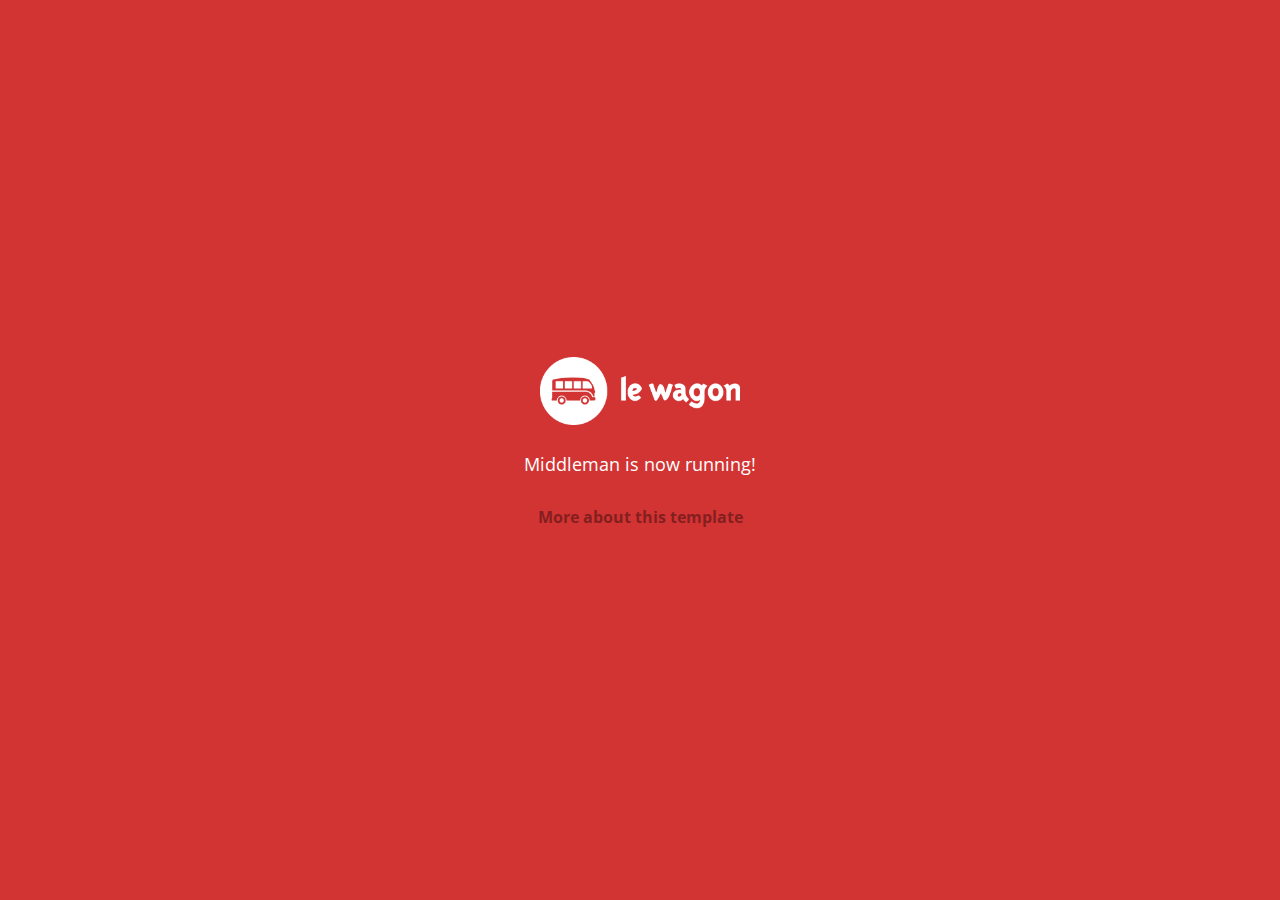
==== index.html @ 7a6154fd "Automated commit at 2018-07-30 07:33:23 UTC by middleman-deploy 2.0.0-alpha" ====
<!doctype html>
<html>
  <head>
    <meta charset="utf-8">
    <meta http-equiv="x-ua-compatible" content="ie=edge">
    <meta name="viewport"
          content="width=device-width, initial-scale=1, shrink-to-fit=no">
    <!-- Use the title from a page's frontmatter if it has one -->
    <title>Le Wagon - Middleman</title>
    <link href="stylesheets/application-3c48b980.css" rel="stylesheet" />
    <script src="javascripts/application-93de88c9.js"></script>
    <link href="images/favicon-f15af148.png" rel="icon" type="image/png" />
  </head>
  <body>
    <div id="home">
  <div class="home-content">
    <img src="images/logo-acc9c0ec.png" width="200" alt="Logo" />
    <p>
      Middleman is now running!
    </p>
    <p class="about">
      <a href="about.html">More about this template</a>
    </p>
  </div>
</div>

  </body>
</html>
---- stylesheets/application-3c48b980.css ----
@import url("https://fonts.googleapis.com/css?family=Open+Sans:400,300,700|Raleway:400,100,300,700,500");/*!
 * Bootstrap v3.3.7 (http://getbootstrap.com)
 * Copyright 2011-2016 Twitter, Inc.
 * Licensed under MIT (https://github.com/twbs/bootstrap/blob/master/LICENSE)
 *//*! normalize.css v3.0.3 | MIT License | github.com/necolas/normalize.css */html{font-family:sans-serif;-ms-text-size-adjust:100%;-webkit-text-size-adjust:100%}body{margin:0}article,aside,details,figcaption,figure,footer,header,hgroup,main,menu,nav,section,summary{display:block}audio,canvas,progress,video{display:inline-block;vertical-align:baseline}audio:not([controls]){display:none;height:0}[hidden],template{display:none}a{background-color:transparent}a:active,a:hover{outline:0}abbr[title]{border-bottom:1px dotted}b,strong{font-weight:bold}dfn{font-style:italic}h1{font-size:2em;margin:0.67em 0}mark{background:#ff0;color:#000}small{font-size:80%}sub,sup{font-size:75%;line-height:0;position:relative;vertical-align:baseline}sup{top:-0.5em}sub{bottom:-0.25em}img{border:0}svg:not(:root){overflow:hidden}figure{margin:1em 40px}hr{-webkit-box-sizing:content-box;box-sizing:content-box;height:0}pre{overflow:auto}code,kbd,pre,samp{font-family:monospace, monospace;font-size:1em}button,input,optgroup,select,textarea{color:inherit;font:inherit;margin:0}button{overflow:visible}button,select{text-transform:none}button,html input[type="button"],input[type="reset"],input[type="submit"]{-webkit-appearance:button;cursor:pointer}button[disabled],html input[disabled]{cursor:default}button::-moz-focus-inner,input::-moz-focus-inner{border:0;padding:0}input{line-height:normal}input[type="checkbox"],input[type="radio"]{-webkit-box-sizing:border-box;box-sizing:border-box;padding:0}input[type="number"]::-webkit-inner-spin-button,input[type="number"]::-webkit-outer-spin-button{height:auto}input[type="search"]{-webkit-appearance:textfield;-webkit-box-sizing:content-box;box-sizing:content-box}input[type="search"]::-webkit-search-cancel-button,input[type="search"]::-webkit-search-decoration{-webkit-appearance:none}fieldset{border:1px solid #c0c0c0;margin:0 2px;padding:0.35em 0.625em 0.75em}legend{border:0;padding:0}textarea{overflow:auto}optgroup{font-weight:bold}table{border-collapse:collapse;border-spacing:0}td,th{padding:0}/*! Source: https://github.com/h5bp/html5-boilerplate/blob/master/src/css/main.css */@media print{*,*:before,*:after{background:transparent !important;color:#000 !important;-webkit-box-shadow:none !important;box-shadow:none !important;text-shadow:none !important}a,a:visited{text-decoration:underline}a[href]:after{content:" (" attr(href) ")"}abbr[title]:after{content:" (" attr(title) ")"}a[href^="#"]:after,a[href^="javascript:"]:after{content:""}pre,blockquote{border:1px solid #999;page-break-inside:avoid}thead{display:table-header-group}tr,img{page-break-inside:avoid}img{max-width:100% !important}p,h2,h3{orphans:3;widows:3}h2,h3{page-break-after:avoid}.navbar{display:none}.btn>.caret,.dropup>.btn>.caret{border-top-color:#000 !important}.label{border:1px solid #000}.table{border-collapse:collapse !important}.table td,.table th{background-color:#fff !important}.table-bordered th,.table-bordered td{border:1px solid #ddd !important}}@font-face{font-family:'Glyphicons Halflings';src:url("../assets/bootstrap/glyphicons-halflings-regular-86b6f62b.eot");src:url("../assets/bootstrap/glyphicons-halflings-regular-86b6f62b.eot?#iefix") format("embedded-opentype"),url("../assets/bootstrap/glyphicons-halflings-regular-ca35b697.woff2") format("woff2"),url("../assets/bootstrap/glyphicons-halflings-regular-278e49a8.woff") format("woff"),url("../assets/bootstrap/glyphicons-halflings-regular-44bc1850.ttf") format("truetype"),url("../assets/bootstrap/glyphicons-halflings-regular-de51a849.svg#glyphicons_halflingsregular") format("svg")}.glyphicon{position:relative;top:1px;display:inline-block;font-family:'Glyphicons Halflings';font-style:normal;font-weight:normal;line-height:1;-webkit-font-smoothing:antialiased;-moz-osx-font-smoothing:grayscale}.glyphicon-asterisk:before{content:"\002a"}.glyphicon-plus:before{content:"\002b"}.glyphicon-euro:before,.glyphicon-eur:before{content:"\20ac"}.glyphicon-minus:before{content:"\2212"}.glyphicon-cloud:before{content:"\2601"}.glyphicon-envelope:before{content:"\2709"}.glyphicon-pencil:before{content:"\270f"}.glyphicon-glass:before{content:"\e001"}.glyphicon-music:before{content:"\e002"}.glyphicon-search:before{content:"\e003"}.glyphicon-heart:before{content:"\e005"}.glyphicon-star:before{content:"\e006"}.glyphicon-star-empty:before{content:"\e007"}.glyphicon-user:before{content:"\e008"}.glyphicon-film:before{content:"\e009"}.glyphicon-th-large:before{content:"\e010"}.glyphicon-th:before{content:"\e011"}.glyphicon-th-list:before{content:"\e012"}.glyphicon-ok:before{content:"\e013"}.glyphicon-remove:before{content:"\e014"}.glyphicon-zoom-in:before{content:"\e015"}.glyphicon-zoom-out:before{content:"\e016"}.glyphicon-off:before{content:"\e017"}.glyphicon-signal:before{content:"\e018"}.glyphicon-cog:before{content:"\e019"}.glyphicon-trash:before{content:"\e020"}.glyphicon-home:before{content:"\e021"}.glyphicon-file:before{content:"\e022"}.glyphicon-time:before{content:"\e023"}.glyphicon-road:before{content:"\e024"}.glyphicon-download-alt:before{content:"\e025"}.glyphicon-download:before{content:"\e026"}.glyphicon-upload:before{content:"\e027"}.glyphicon-inbox:before{content:"\e028"}.glyphicon-play-circle:before{content:"\e029"}.glyphicon-repeat:before{content:"\e030"}.glyphicon-refresh:before{content:"\e031"}.glyphicon-list-alt:before{content:"\e032"}.glyphicon-lock:before{content:"\e033"}.glyphicon-flag:before{content:"\e034"}.glyphicon-headphones:before{content:"\e035"}.glyphicon-volume-off:before{content:"\e036"}.glyphicon-volume-down:before{content:"\e037"}.glyphicon-volume-up:before{content:"\e038"}.glyphicon-qrcode:before{content:"\e039"}.glyphicon-barcode:before{content:"\e040"}.glyphicon-tag:before{content:"\e041"}.glyphicon-tags:before{content:"\e042"}.glyphicon-book:before{content:"\e043"}.glyphicon-bookmark:before{content:"\e044"}.glyphicon-print:before{content:"\e045"}.glyphicon-camera:before{content:"\e046"}.glyphicon-font:before{content:"\e047"}.glyphicon-bold:before{content:"\e048"}.glyphicon-italic:before{content:"\e049"}.glyphicon-text-height:before{content:"\e050"}.glyphicon-text-width:before{content:"\e051"}.glyphicon-align-left:before{content:"\e052"}.glyphicon-align-center:before{content:"\e053"}.glyphicon-align-right:before{content:"\e054"}.glyphicon-align-justify:before{content:"\e055"}.glyphicon-list:before{content:"\e056"}.glyphicon-indent-left:before{content:"\e057"}.glyphicon-indent-right:before{content:"\e058"}.glyphicon-facetime-video:before{content:"\e059"}.glyphicon-picture:before{content:"\e060"}.glyphicon-map-marker:before{content:"\e062"}.glyphicon-adjust:before{content:"\e063"}.glyphicon-tint:before{content:"\e064"}.glyphicon-edit:before{content:"\e065"}.glyphicon-share:before{content:"\e066"}.glyphicon-check:before{content:"\e067"}.glyphicon-move:before{content:"\e068"}.glyphicon-step-backward:before{content:"\e069"}.glyphicon-fast-backward:before{content:"\e070"}.glyphicon-backward:before{content:"\e071"}.glyphicon-play:before{content:"\e072"}.glyphicon-pause:before{content:"\e073"}.glyphicon-stop:before{content:"\e074"}.glyphicon-forward:before{content:"\e075"}.glyphicon-fast-forward:before{content:"\e076"}.glyphicon-step-forward:before{content:"\e077"}.glyphicon-eject:before{content:"\e078"}.glyphicon-chevron-left:before{content:"\e079"}.glyphicon-chevron-right:before{content:"\e080"}.glyphicon-plus-sign:before{content:"\e081"}.glyphicon-minus-sign:before{content:"\e082"}.glyphicon-remove-sign:before{content:"\e083"}.glyphicon-ok-sign:before{content:"\e084"}.glyphicon-question-sign:before{content:"\e085"}.glyphicon-info-sign:before{content:"\e086"}.glyphicon-screenshot:before{content:"\e087"}.glyphicon-remove-circle:before{content:"\e088"}.glyphicon-ok-circle:before{content:"\e089"}.glyphicon-ban-circle:before{content:"\e090"}.glyphicon-arrow-left:before{content:"\e091"}.glyphicon-arrow-right:before{content:"\e092"}.glyphicon-arrow-up:before{content:"\e093"}.glyphicon-arrow-down:before{content:"\e094"}.glyphicon-share-alt:before{content:"\e095"}.glyphicon-resize-full:before{content:"\e096"}.glyphicon-resize-small:before{content:"\e097"}.glyphicon-exclamation-sign:before{content:"\e101"}.glyphicon-gift:before{content:"\e102"}.glyphicon-leaf:before{content:"\e103"}.glyphicon-fire:before{content:"\e104"}.glyphicon-eye-open:before{content:"\e105"}.glyphicon-eye-close:before{content:"\e106"}.glyphicon-warning-sign:before{content:"\e107"}.glyphicon-plane:before{content:"\e108"}.glyphicon-calendar:before{content:"\e109"}.glyphicon-random:before{content:"\e110"}.glyphicon-comment:before{content:"\e111"}.glyphicon-magnet:before{content:"\e112"}.glyphicon-chevron-up:before{content:"\e113"}.glyphicon-chevron-down:before{content:"\e114"}.glyphicon-retweet:before{content:"\e115"}.glyphicon-shopping-cart:before{content:"\e116"}.glyphicon-folder-close:before{content:"\e117"}.glyphicon-folder-open:before{content:"\e118"}.glyphicon-resize-vertical:before{content:"\e119"}.glyphicon-resize-horizontal:before{content:"\e120"}.glyphicon-hdd:before{content:"\e121"}.glyphicon-bullhorn:before{content:"\e122"}.glyphicon-bell:before{content:"\e123"}.glyphicon-certificate:before{content:"\e124"}.glyphicon-thumbs-up:before{content:"\e125"}.glyphicon-thumbs-down:before{content:"\e126"}.glyphicon-hand-right:before{content:"\e127"}.glyphicon-hand-left:before{content:"\e128"}.glyphicon-hand-up:before{content:"\e129"}.glyphicon-hand-down:before{content:"\e130"}.glyphicon-circle-arrow-right:before{content:"\e131"}.glyphicon-circle-arrow-left:before{content:"\e132"}.glyphicon-circle-arrow-up:before{content:"\e133"}.glyphicon-circle-arrow-down:before{content:"\e134"}.glyphicon-globe:before{content:"\e135"}.glyphicon-wrench:before{content:"\e136"}.glyphicon-tasks:before{content:"\e137"}.glyphicon-filter:before{content:"\e138"}.glyphicon-briefcase:before{content:"\e139"}.glyphicon-fullscreen:before{content:"\e140"}.glyphicon-dashboard:before{content:"\e141"}.glyphicon-paperclip:before{content:"\e142"}.glyphicon-heart-empty:before{content:"\e143"}.glyphicon-link:before{content:"\e144"}.glyphicon-phone:before{content:"\e145"}.glyphicon-pushpin:before{content:"\e146"}.glyphicon-usd:before{content:"\e148"}.glyphicon-gbp:before{content:"\e149"}.glyphicon-sort:before{content:"\e150"}.glyphicon-sort-by-alphabet:before{content:"\e151"}.glyphicon-sort-by-alphabet-alt:before{content:"\e152"}.glyphicon-sort-by-order:before{content:"\e153"}.glyphicon-sort-by-order-alt:before{content:"\e154"}.glyphicon-sort-by-attributes:before{content:"\e155"}.glyphicon-sort-by-attributes-alt:before{content:"\e156"}.glyphicon-unchecked:before{content:"\e157"}.glyphicon-expand:before{content:"\e158"}.glyphicon-collapse-down:before{content:"\e159"}.glyphicon-collapse-up:before{content:"\e160"}.glyphicon-log-in:before{content:"\e161"}.glyphicon-flash:before{content:"\e162"}.glyphicon-log-out:before{content:"\e163"}.glyphicon-new-window:before{content:"\e164"}.glyphicon-record:before{content:"\e165"}.glyphicon-save:before{content:"\e166"}.glyphicon-open:before{content:"\e167"}.glyphicon-saved:before{content:"\e168"}.glyphicon-import:before{content:"\e169"}.glyphicon-export:before{content:"\e170"}.glyphicon-send:before{content:"\e171"}.glyphicon-floppy-disk:before{content:"\e172"}.glyphicon-floppy-saved:before{content:"\e173"}.glyphicon-floppy-remove:before{content:"\e174"}.glyphicon-floppy-save:before{content:"\e175"}.glyphicon-floppy-open:before{content:"\e176"}.glyphicon-credit-card:before{content:"\e177"}.glyphicon-transfer:before{content:"\e178"}.glyphicon-cutlery:before{content:"\e179"}.glyphicon-header:before{content:"\e180"}.glyphicon-compressed:before{content:"\e181"}.glyphicon-earphone:before{content:"\e182"}.glyphicon-phone-alt:before{content:"\e183"}.glyphicon-tower:before{content:"\e184"}.glyphicon-stats:before{content:"\e185"}.glyphicon-sd-video:before{content:"\e186"}.glyphicon-hd-video:before{content:"\e187"}.glyphicon-subtitles:before{content:"\e188"}.glyphicon-sound-stereo:before{content:"\e189"}.glyphicon-sound-dolby:before{content:"\e190"}.glyphicon-sound-5-1:before{content:"\e191"}.glyphicon-sound-6-1:before{content:"\e192"}.glyphicon-sound-7-1:before{content:"\e193"}.glyphicon-copyright-mark:before{content:"\e194"}.glyphicon-registration-mark:before{content:"\e195"}.glyphicon-cloud-download:before{content:"\e197"}.glyphicon-cloud-upload:before{content:"\e198"}.glyphicon-tree-conifer:before{content:"\e199"}.glyphicon-tree-deciduous:before{content:"\e200"}.glyphicon-cd:before{content:"\e201"}.glyphicon-save-file:before{content:"\e202"}.glyphicon-open-file:before{content:"\e203"}.glyphicon-level-up:before{content:"\e204"}.glyphicon-copy:before{content:"\e205"}.glyphicon-paste:before{content:"\e206"}.glyphicon-alert:before{content:"\e209"}.glyphicon-equalizer:before{content:"\e210"}.glyphicon-king:before{content:"\e211"}.glyphicon-queen:before{content:"\e212"}.glyphicon-pawn:before{content:"\e213"}.glyphicon-bishop:before{content:"\e214"}.glyphicon-knight:before{content:"\e215"}.glyphicon-baby-formula:before{content:"\e216"}.glyphicon-tent:before{content:"\26fa"}.glyphicon-blackboard:before{content:"\e218"}.glyphicon-bed:before{content:"\e219"}.glyphicon-apple:before{content:"\f8ff"}.glyphicon-erase:before{content:"\e221"}.glyphicon-hourglass:before{content:"\231b"}.glyphicon-lamp:before{content:"\e223"}.glyphicon-duplicate:before{content:"\e224"}.glyphicon-piggy-bank:before{content:"\e225"}.glyphicon-scissors:before{content:"\e226"}.glyphicon-bitcoin:before{content:"\e227"}.glyphicon-btc:before{content:"\e227"}.glyphicon-xbt:before{content:"\e227"}.glyphicon-yen:before{content:"\00a5"}.glyphicon-jpy:before{content:"\00a5"}.glyphicon-ruble:before{content:"\20bd"}.glyphicon-rub:before{content:"\20bd"}.glyphicon-scale:before{content:"\e230"}.glyphicon-ice-lolly:before{content:"\e231"}.glyphicon-ice-lolly-tasted:before{content:"\e232"}.glyphicon-education:before{content:"\e233"}.glyphicon-option-horizontal:before{content:"\e234"}.glyphicon-option-vertical:before{content:"\e235"}.glyphicon-menu-hamburger:before{content:"\e236"}.glyphicon-modal-window:before{content:"\e237"}.glyphicon-oil:before{content:"\e238"}.glyphicon-grain:before{content:"\e239"}.glyphicon-sunglasses:before{content:"\e240"}.glyphicon-text-size:before{content:"\e241"}.glyphicon-text-color:before{content:"\e242"}.glyphicon-text-background:before{content:"\e243"}.glyphicon-object-align-top:before{content:"\e244"}.glyphicon-object-align-bottom:before{content:"\e245"}.glyphicon-object-align-horizontal:before{content:"\e246"}.glyphicon-object-align-left:before{content:"\e247"}.glyphicon-object-align-vertical:before{content:"\e248"}.glyphicon-object-align-right:before{content:"\e249"}.glyphicon-triangle-right:before{content:"\e250"}.glyphicon-triangle-left:before{content:"\e251"}.glyphicon-triangle-bottom:before{content:"\e252"}.glyphicon-triangle-top:before{content:"\e253"}.glyphicon-console:before{content:"\e254"}.glyphicon-superscript:before{content:"\e255"}.glyphicon-subscript:before{content:"\e256"}.glyphicon-menu-left:before{content:"\e257"}.glyphicon-menu-right:before{content:"\e258"}.glyphicon-menu-down:before{content:"\e259"}.glyphicon-menu-up:before{content:"\e260"}*{-webkit-box-sizing:border-box;box-sizing:border-box}*:before,*:after{-webkit-box-sizing:border-box;box-sizing:border-box}html{font-size:10px;-webkit-tap-highlight-color:transparent}body{font-family:"Open Sans", "Helvetica", "sans-serif";font-size:18px;line-height:1.42857143;color:#333333;background-color:#F4F4F4}input,button,select,textarea{font-family:inherit;font-size:inherit;line-height:inherit}a{color:#469AE0;text-decoration:none}a:hover,a:focus{color:#1f74ba;text-decoration:underline}a:focus{outline:5px auto -webkit-focus-ring-color;outline-offset:-2px}figure{margin:0}img{vertical-align:middle}.img-responsive{display:block;max-width:100%;height:auto}.img-rounded{border-radius:2px}.img-thumbnail{padding:4px;line-height:1.42857143;background-color:#F4F4F4;border:1px solid #ddd;border-radius:2px;-webkit-transition:all 0.2s ease-in-out;transition:all 0.2s ease-in-out;display:inline-block;max-width:100%;height:auto}.img-circle{border-radius:50%}hr{margin-top:25px;margin-bottom:25px;border:0;border-top:1px solid #eeeeee}.sr-only{position:absolute;width:1px;height:1px;margin:-1px;padding:0;overflow:hidden;clip:rect(0, 0, 0, 0);border:0}.sr-only-focusable:active,.sr-only-focusable:focus{position:static;width:auto;height:auto;margin:0;overflow:visible;clip:auto}[role="button"]{cursor:pointer}h1,h2,h3,h4,h5,h6,.h1,.h2,.h3,.h4,.h5,.h6{font-family:"Raleway", "Helvetica", "sans-serif";font-weight:500;line-height:1.1;color:inherit}h1 small,h1 .small,h2 small,h2 .small,h3 small,h3 .small,h4 small,h4 .small,h5 small,h5 .small,h6 small,h6 .small,.h1 small,.h1 .small,.h2 small,.h2 .small,.h3 small,.h3 .small,.h4 small,.h4 .small,.h5 small,.h5 .small,.h6 small,.h6 .small{font-weight:normal;line-height:1;color:#777777}h1,.h1,h2,.h2,h3,.h3{margin-top:25px;margin-bottom:12.5px}h1 small,h1 .small,.h1 small,.h1 .small,h2 small,h2 .small,.h2 small,.h2 .small,h3 small,h3 .small,.h3 small,.h3 .small{font-size:65%}h4,.h4,h5,.h5,h6,.h6{margin-top:12.5px;margin-bottom:12.5px}h4 small,h4 .small,.h4 small,.h4 .small,h5 small,h5 .small,.h5 small,.h5 .small,h6 small,h6 .small,.h6 small,.h6 .small{font-size:75%}h1,.h1{font-size:46px}h2,.h2{font-size:38px}h3,.h3{font-size:31px}h4,.h4{font-size:23px}h5,.h5{font-size:18px}h6,.h6{font-size:16px}p{margin:0 0 12.5px}.lead{margin-bottom:25px;font-size:20px;font-weight:300;line-height:1.4}@media (min-width: 768px){.lead{font-size:27px}}small,.small{font-size:88%}mark,.mark{background-color:#fcf8e3;padding:.2em}.text-left{text-align:left}.text-right{text-align:right}.text-center{text-align:center}.text-justify{text-align:justify}.text-nowrap{white-space:nowrap}.text-lowercase{text-transform:lowercase}.text-uppercase,.initialism{text-transform:uppercase}.text-capitalize{text-transform:capitalize}.text-muted{color:#777777}.text-primary{color:#469AE0}a.text-primary:hover,a.text-primary:focus{color:#2381d0}.text-success{color:#3c763d}a.text-success:hover,a.text-success:focus{color:#2b542c}.text-info{color:#31708f}a.text-info:hover,a.text-info:focus{color:#245269}.text-warning{color:#8a6d3b}a.text-warning:hover,a.text-warning:focus{color:#66512c}.text-danger{color:#a94442}a.text-danger:hover,a.text-danger:focus{color:#843534}.bg-primary{color:#fff}.bg-primary{background-color:#469AE0}a.bg-primary:hover,a.bg-primary:focus{background-color:#2381d0}.bg-success{background-color:#dff0d8}a.bg-success:hover,a.bg-success:focus{background-color:#c1e2b3}.bg-info{background-color:#d9edf7}a.bg-info:hover,a.bg-info:focus{background-color:#afd9ee}.bg-warning{background-color:#fcf8e3}a.bg-warning:hover,a.bg-warning:focus{background-color:#f7ecb5}.bg-danger{background-color:#f2dede}a.bg-danger:hover,a.bg-danger:focus{background-color:#e4b9b9}.page-header{padding-bottom:11.5px;margin:50px 0 25px;border-bottom:1px solid #eeeeee}ul,ol{margin-top:0;margin-bottom:12.5px}ul ul,ul ol,ol ul,ol ol{margin-bottom:0}.list-unstyled{padding-left:0;list-style:none}.list-inline{padding-left:0;list-style:none;margin-left:-5px}.list-inline>li{display:inline-block;padding-left:5px;padding-right:5px}dl{margin-top:0;margin-bottom:25px}dt,dd{line-height:1.42857143}dt{font-weight:bold}dd{margin-left:0}.dl-horizontal dd:before,.dl-horizontal dd:after{content:" ";display:table}.dl-horizontal dd:after{clear:both}@media (min-width: 768px){.dl-horizontal dt{float:left;width:160px;clear:left;text-align:right;overflow:hidden;text-overflow:ellipsis;white-space:nowrap}.dl-horizontal dd{margin-left:180px}}abbr[title],abbr[data-original-title]{cursor:help;border-bottom:1px dotted #777777}.initialism{font-size:90%}blockquote{padding:12.5px 25px;margin:0 0 25px;font-size:22.5px;border-left:5px solid #eeeeee}blockquote p:last-child,blockquote ul:last-child,blockquote ol:last-child{margin-bottom:0}blockquote footer,blockquote small,blockquote .small{display:block;font-size:80%;line-height:1.42857143;color:#777777}blockquote footer:before,blockquote small:before,blockquote .small:before{content:'\2014 \00A0'}.blockquote-reverse,blockquote.pull-right{padding-right:15px;padding-left:0;border-right:5px solid #eeeeee;border-left:0;text-align:right}.blockquote-reverse footer:before,.blockquote-reverse small:before,.blockquote-reverse .small:before,blockquote.pull-right footer:before,blockquote.pull-right small:before,blockquote.pull-right .small:before{content:''}.blockquote-reverse footer:after,.blockquote-reverse small:after,.blockquote-reverse .small:after,blockquote.pull-right footer:after,blockquote.pull-right small:after,blockquote.pull-right .small:after{content:'\00A0 \2014'}address{margin-bottom:25px;font-style:normal;line-height:1.42857143}code,kbd,pre,samp{font-family:Menlo, Monaco, Consolas, "Courier New", monospace}code{padding:2px 4px;font-size:90%;color:#c7254e;background-color:#f9f2f4;border-radius:2px}kbd{padding:2px 4px;font-size:90%;color:#fff;background-color:#333;border-radius:2px;-webkit-box-shadow:inset 0 -1px 0 rgba(0,0,0,0.25);box-shadow:inset 0 -1px 0 rgba(0,0,0,0.25)}kbd kbd{padding:0;font-size:100%;font-weight:bold;-webkit-box-shadow:none;box-shadow:none}pre{display:block;padding:12px;margin:0 0 12.5px;font-size:17px;line-height:1.42857143;word-break:break-all;word-wrap:break-word;color:#333333;background-color:#f5f5f5;border:1px solid #ccc;border-radius:2px}pre code{padding:0;font-size:inherit;color:inherit;white-space:pre-wrap;background-color:transparent;border-radius:0}.pre-scrollable{max-height:340px;overflow-y:scroll}.container{margin-right:auto;margin-left:auto;padding-left:15px;padding-right:15px}.container:before,.container:after{content:" ";display:table}.container:after{clear:both}@media (min-width: 768px){.container{width:750px}}@media (min-width: 992px){.container{width:970px}}@media (min-width: 1200px){.container{width:1170px}}.container-fluid{margin-right:auto;margin-left:auto;padding-left:15px;padding-right:15px}.container-fluid:before,.container-fluid:after{content:" ";display:table}.container-fluid:after{clear:both}.row{margin-left:-15px;margin-right:-15px}.row:before,.row:after{content:" ";display:table}.row:after{clear:both}.col-xs-1,.col-sm-1,.col-md-1,.col-lg-1,.col-xs-2,.col-sm-2,.col-md-2,.col-lg-2,.col-xs-3,.col-sm-3,.col-md-3,.col-lg-3,.col-xs-4,.col-sm-4,.col-md-4,.col-lg-4,.col-xs-5,.col-sm-5,.col-md-5,.col-lg-5,.col-xs-6,.col-sm-6,.col-md-6,.col-lg-6,.col-xs-7,.col-sm-7,.col-md-7,.col-lg-7,.col-xs-8,.col-sm-8,.col-md-8,.col-lg-8,.col-xs-9,.col-sm-9,.col-md-9,.col-lg-9,.col-xs-10,.col-sm-10,.col-md-10,.col-lg-10,.col-xs-11,.col-sm-11,.col-md-11,.col-lg-11,.col-xs-12,.col-sm-12,.col-md-12,.col-lg-12{position:relative;min-height:1px;padding-left:15px;padding-right:15px}.col-xs-1,.col-xs-2,.col-xs-3,.col-xs-4,.col-xs-5,.col-xs-6,.col-xs-7,.col-xs-8,.col-xs-9,.col-xs-10,.col-xs-11,.col-xs-12{float:left}.col-xs-1{width:8.33333333%}.col-xs-2{width:16.66666667%}.col-xs-3{width:25%}.col-xs-4{width:33.33333333%}.col-xs-5{width:41.66666667%}.col-xs-6{width:50%}.col-xs-7{width:58.33333333%}.col-xs-8{width:66.66666667%}.col-xs-9{width:75%}.col-xs-10{width:83.33333333%}.col-xs-11{width:91.66666667%}.col-xs-12{width:100%}.col-xs-pull-0{right:auto}.col-xs-pull-1{right:8.33333333%}.col-xs-pull-2{right:16.66666667%}.col-xs-pull-3{right:25%}.col-xs-pull-4{right:33.33333333%}.col-xs-pull-5{right:41.66666667%}.col-xs-pull-6{right:50%}.col-xs-pull-7{right:58.33333333%}.col-xs-pull-8{right:66.66666667%}.col-xs-pull-9{right:75%}.col-xs-pull-10{right:83.33333333%}.col-xs-pull-11{right:91.66666667%}.col-xs-pull-12{right:100%}.col-xs-push-0{left:auto}.col-xs-push-1{left:8.33333333%}.col-xs-push-2{left:16.66666667%}.col-xs-push-3{left:25%}.col-xs-push-4{left:33.33333333%}.col-xs-push-5{left:41.66666667%}.col-xs-push-6{left:50%}.col-xs-push-7{left:58.33333333%}.col-xs-push-8{left:66.66666667%}.col-xs-push-9{left:75%}.col-xs-push-10{left:83.33333333%}.col-xs-push-11{left:91.66666667%}.col-xs-push-12{left:100%}.col-xs-offset-0{margin-left:0%}.col-xs-offset-1{margin-left:8.33333333%}.col-xs-offset-2{margin-left:16.66666667%}.col-xs-offset-3{margin-left:25%}.col-xs-offset-4{margin-left:33.33333333%}.col-xs-offset-5{margin-left:41.66666667%}.col-xs-offset-6{margin-left:50%}.col-xs-offset-7{margin-left:58.33333333%}.col-xs-offset-8{margin-left:66.66666667%}.col-xs-offset-9{margin-left:75%}.col-xs-offset-10{margin-left:83.33333333%}.col-xs-offset-11{margin-left:91.66666667%}.col-xs-offset-12{margin-left:100%}@media (min-width: 768px){.col-sm-1,.col-sm-2,.col-sm-3,.col-sm-4,.col-sm-5,.col-sm-6,.col-sm-7,.col-sm-8,.col-sm-9,.col-sm-10,.col-sm-11,.col-sm-12{float:left}.col-sm-1{width:8.33333333%}.col-sm-2{width:16.66666667%}.col-sm-3{width:25%}.col-sm-4{width:33.33333333%}.col-sm-5{width:41.66666667%}.col-sm-6{width:50%}.col-sm-7{width:58.33333333%}.col-sm-8{width:66.66666667%}.col-sm-9{width:75%}.col-sm-10{width:83.33333333%}.col-sm-11{width:91.66666667%}.col-sm-12{width:100%}.col-sm-pull-0{right:auto}.col-sm-pull-1{right:8.33333333%}.col-sm-pull-2{right:16.66666667%}.col-sm-pull-3{right:25%}.col-sm-pull-4{right:33.33333333%}.col-sm-pull-5{right:41.66666667%}.col-sm-pull-6{right:50%}.col-sm-pull-7{right:58.33333333%}.col-sm-pull-8{right:66.66666667%}.col-sm-pull-9{right:75%}.col-sm-pull-10{right:83.33333333%}.col-sm-pull-11{right:91.66666667%}.col-sm-pull-12{right:100%}.col-sm-push-0{left:auto}.col-sm-push-1{left:8.33333333%}.col-sm-push-2{left:16.66666667%}.col-sm-push-3{left:25%}.col-sm-push-4{left:33.33333333%}.col-sm-push-5{left:41.66666667%}.col-sm-push-6{left:50%}.col-sm-push-7{left:58.33333333%}.col-sm-push-8{left:66.66666667%}.col-sm-push-9{left:75%}.col-sm-push-10{left:83.33333333%}.col-sm-push-11{left:91.66666667%}.col-sm-push-12{left:100%}.col-sm-offset-0{margin-left:0%}.col-sm-offset-1{margin-left:8.33333333%}.col-sm-offset-2{margin-left:16.66666667%}.col-sm-offset-3{margin-left:25%}.col-sm-offset-4{margin-left:33.33333333%}.col-sm-offset-5{margin-left:41.66666667%}.col-sm-offset-6{margin-left:50%}.col-sm-offset-7{margin-left:58.33333333%}.col-sm-offset-8{margin-left:66.66666667%}.col-sm-offset-9{margin-left:75%}.col-sm-offset-10{margin-left:83.33333333%}.col-sm-offset-11{margin-left:91.66666667%}.col-sm-offset-12{margin-left:100%}}@media (min-width: 992px){.col-md-1,.col-md-2,.col-md-3,.col-md-4,.col-md-5,.col-md-6,.col-md-7,.col-md-8,.col-md-9,.col-md-10,.col-md-11,.col-md-12{float:left}.col-md-1{width:8.33333333%}.col-md-2{width:16.66666667%}.col-md-3{width:25%}.col-md-4{width:33.33333333%}.col-md-5{width:41.66666667%}.col-md-6{width:50%}.col-md-7{width:58.33333333%}.col-md-8{width:66.66666667%}.col-md-9{width:75%}.col-md-10{width:83.33333333%}.col-md-11{width:91.66666667%}.col-md-12{width:100%}.col-md-pull-0{right:auto}.col-md-pull-1{right:8.33333333%}.col-md-pull-2{right:16.66666667%}.col-md-pull-3{right:25%}.col-md-pull-4{right:33.33333333%}.col-md-pull-5{right:41.66666667%}.col-md-pull-6{right:50%}.col-md-pull-7{right:58.33333333%}.col-md-pull-8{right:66.66666667%}.col-md-pull-9{right:75%}.col-md-pull-10{right:83.33333333%}.col-md-pull-11{right:91.66666667%}.col-md-pull-12{right:100%}.col-md-push-0{left:auto}.col-md-push-1{left:8.33333333%}.col-md-push-2{left:16.66666667%}.col-md-push-3{left:25%}.col-md-push-4{left:33.33333333%}.col-md-push-5{left:41.66666667%}.col-md-push-6{left:50%}.col-md-push-7{left:58.33333333%}.col-md-push-8{left:66.66666667%}.col-md-push-9{left:75%}.col-md-push-10{left:83.33333333%}.col-md-push-11{left:91.66666667%}.col-md-push-12{left:100%}.col-md-offset-0{margin-left:0%}.col-md-offset-1{margin-left:8.33333333%}.col-md-offset-2{margin-left:16.66666667%}.col-md-offset-3{margin-left:25%}.col-md-offset-4{margin-left:33.33333333%}.col-md-offset-5{margin-left:41.66666667%}.col-md-offset-6{margin-left:50%}.col-md-offset-7{margin-left:58.33333333%}.col-md-offset-8{margin-left:66.66666667%}.col-md-offset-9{margin-left:75%}.col-md-offset-10{margin-left:83.33333333%}.col-md-offset-11{margin-left:91.66666667%}.col-md-offset-12{margin-left:100%}}@media (min-width: 1200px){.col-lg-1,.col-lg-2,.col-lg-3,.col-lg-4,.col-lg-5,.col-lg-6,.col-lg-7,.col-lg-8,.col-lg-9,.col-lg-10,.col-lg-11,.col-lg-12{float:left}.col-lg-1{width:8.33333333%}.col-lg-2{width:16.66666667%}.col-lg-3{width:25%}.col-lg-4{width:33.33333333%}.col-lg-5{width:41.66666667%}.col-lg-6{width:50%}.col-lg-7{width:58.33333333%}.col-lg-8{width:66.66666667%}.col-lg-9{width:75%}.col-lg-10{width:83.33333333%}.col-lg-11{width:91.66666667%}.col-lg-12{width:100%}.col-lg-pull-0{right:auto}.col-lg-pull-1{right:8.33333333%}.col-lg-pull-2{right:16.66666667%}.col-lg-pull-3{right:25%}.col-lg-pull-4{right:33.33333333%}.col-lg-pull-5{right:41.66666667%}.col-lg-pull-6{right:50%}.col-lg-pull-7{right:58.33333333%}.col-lg-pull-8{right:66.66666667%}.col-lg-pull-9{right:75%}.col-lg-pull-10{right:83.33333333%}.col-lg-pull-11{right:91.66666667%}.col-lg-pull-12{right:100%}.col-lg-push-0{left:auto}.col-lg-push-1{left:8.33333333%}.col-lg-push-2{left:16.66666667%}.col-lg-push-3{left:25%}.col-lg-push-4{left:33.33333333%}.col-lg-push-5{left:41.66666667%}.col-lg-push-6{left:50%}.col-lg-push-7{left:58.33333333%}.col-lg-push-8{left:66.66666667%}.col-lg-push-9{left:75%}.col-lg-push-10{left:83.33333333%}.col-lg-push-11{left:91.66666667%}.col-lg-push-12{left:100%}.col-lg-offset-0{margin-left:0%}.col-lg-offset-1{margin-left:8.33333333%}.col-lg-offset-2{margin-left:16.66666667%}.col-lg-offset-3{margin-left:25%}.col-lg-offset-4{margin-left:33.33333333%}.col-lg-offset-5{margin-left:41.66666667%}.col-lg-offset-6{margin-left:50%}.col-lg-offset-7{margin-left:58.33333333%}.col-lg-offset-8{margin-left:66.66666667%}.col-lg-offset-9{margin-left:75%}.col-lg-offset-10{margin-left:83.33333333%}.col-lg-offset-11{margin-left:91.66666667%}.col-lg-offset-12{margin-left:100%}}table{background-color:transparent}caption{padding-top:8px;padding-bottom:8px;color:#777777;text-align:left}th{text-align:left}.table{width:100%;max-width:100%;margin-bottom:25px}.table>thead>tr>th,.table>thead>tr>td,.table>tbody>tr>th,.table>tbody>tr>td,.table>tfoot>tr>th,.table>tfoot>tr>td{padding:8px;line-height:1.42857143;vertical-align:top;border-top:1px solid #ddd}.table>thead>tr>th{vertical-align:bottom;border-bottom:2px solid #ddd}.table>caption+thead>tr:first-child>th,.table>caption+thead>tr:first-child>td,.table>colgroup+thead>tr:first-child>th,.table>colgroup+thead>tr:first-child>td,.table>thead:first-child>tr:first-child>th,.table>thead:first-child>tr:first-child>td{border-top:0}.table>tbody+tbody{border-top:2px solid #ddd}.table .table{background-color:#F4F4F4}.table-condensed>thead>tr>th,.table-condensed>thead>tr>td,.table-condensed>tbody>tr>th,.table-condensed>tbody>tr>td,.table-condensed>tfoot>tr>th,.table-condensed>tfoot>tr>td{padding:5px}.table-bordered{border:1px solid #ddd}.table-bordered>thead>tr>th,.table-bordered>thead>tr>td,.table-bordered>tbody>tr>th,.table-bordered>tbody>tr>td,.table-bordered>tfoot>tr>th,.table-bordered>tfoot>tr>td{border:1px solid #ddd}.table-bordered>thead>tr>th,.table-bordered>thead>tr>td{border-bottom-width:2px}.table-striped>tbody>tr:nth-of-type(odd){background-color:#f9f9f9}.table-hover>tbody>tr:hover{background-color:#f5f5f5}table col[class*="col-"]{position:static;float:none;display:table-column}table td[class*="col-"],table th[class*="col-"]{position:static;float:none;display:table-cell}.table>thead>tr>td.active,.table>thead>tr>th.active,.table>thead>tr.active>td,.table>thead>tr.active>th,.table>tbody>tr>td.active,.table>tbody>tr>th.active,.table>tbody>tr.active>td,.table>tbody>tr.active>th,.table>tfoot>tr>td.active,.table>tfoot>tr>th.active,.table>tfoot>tr.active>td,.table>tfoot>tr.active>th{background-color:#f5f5f5}.table-hover>tbody>tr>td.active:hover,.table-hover>tbody>tr>th.active:hover,.table-hover>tbody>tr.active:hover>td,.table-hover>tbody>tr:hover>.active,.table-hover>tbody>tr.active:hover>th{background-color:#e8e8e8}.table>thead>tr>td.success,.table>thead>tr>th.success,.table>thead>tr.success>td,.table>thead>tr.success>th,.table>tbody>tr>td.success,.table>tbody>tr>th.success,.table>tbody>tr.success>td,.table>tbody>tr.success>th,.table>tfoot>tr>td.success,.table>tfoot>tr>th.success,.table>tfoot>tr.success>td,.table>tfoot>tr.success>th{background-color:#dff0d8}.table-hover>tbody>tr>td.success:hover,.table-hover>tbody>tr>th.success:hover,.table-hover>tbody>tr.success:hover>td,.table-hover>tbody>tr:hover>.success,.table-hover>tbody>tr.success:hover>th{background-color:#d0e9c6}.table>thead>tr>td.info,.table>thead>tr>th.info,.table>thead>tr.info>td,.table>thead>tr.info>th,.table>tbody>tr>td.info,.table>tbody>tr>th.info,.table>tbody>tr.info>td,.table>tbody>tr.info>th,.table>tfoot>tr>td.info,.table>tfoot>tr>th.info,.table>tfoot>tr.info>td,.table>tfoot>tr.info>th{background-color:#d9edf7}.table-hover>tbody>tr>td.info:hover,.table-hover>tbody>tr>th.info:hover,.table-hover>tbody>tr.info:hover>td,.table-hover>tbody>tr:hover>.info,.table-hover>tbody>tr.info:hover>th{background-color:#c4e3f3}.table>thead>tr>td.warning,.table>thead>tr>th.warning,.table>thead>tr.warning>td,.table>thead>tr.warning>th,.table>tbody>tr>td.warning,.table>tbody>tr>th.warning,.table>tbody>tr.warning>td,.table>tbody>tr.warning>th,.table>tfoot>tr>td.warning,.table>tfoot>tr>th.warning,.table>tfoot>tr.warning>td,.table>tfoot>tr.warning>th{background-color:#fcf8e3}.table-hover>tbody>tr>td.warning:hover,.table-hover>tbody>tr>th.warning:hover,.table-hover>tbody>tr.warning:hover>td,.table-hover>tbody>tr:hover>.warning,.table-hover>tbody>tr.warning:hover>th{background-color:#faf2cc}.table>thead>tr>td.danger,.table>thead>tr>th.danger,.table>thead>tr.danger>td,.table>thead>tr.danger>th,.table>tbody>tr>td.danger,.table>tbody>tr>th.danger,.table>tbody>tr.danger>td,.table>tbody>tr.danger>th,.table>tfoot>tr>td.danger,.table>tfoot>tr>th.danger,.table>tfoot>tr.danger>td,.table>tfoot>tr.danger>th{background-color:#f2dede}.table-hover>tbody>tr>td.danger:hover,.table-hover>tbody>tr>th.danger:hover,.table-hover>tbody>tr.danger:hover>td,.table-hover>tbody>tr:hover>.danger,.table-hover>tbody>tr.danger:hover>th{background-color:#ebcccc}.table-responsive{overflow-x:auto;min-height:0.01%}@media screen and (max-width: 767px){.table-responsive{width:100%;margin-bottom:18.75px;overflow-y:hidden;-ms-overflow-style:-ms-autohiding-scrollbar;border:1px solid #ddd}.table-responsive>.table{margin-bottom:0}.table-responsive>.table>thead>tr>th,.table-responsive>.table>thead>tr>td,.table-responsive>.table>tbody>tr>th,.table-responsive>.table>tbody>tr>td,.table-responsive>.table>tfoot>tr>th,.table-responsive>.table>tfoot>tr>td{white-space:nowrap}.table-responsive>.table-bordered{border:0}.table-responsive>.table-bordered>thead>tr>th:first-child,.table-responsive>.table-bordered>thead>tr>td:first-child,.table-responsive>.table-bordered>tbody>tr>th:first-child,.table-responsive>.table-bordered>tbody>tr>td:first-child,.table-responsive>.table-bordered>tfoot>tr>th:first-child,.table-responsive>.table-bordered>tfoot>tr>td:first-child{border-left:0}.table-responsive>.table-bordered>thead>tr>th:last-child,.table-responsive>.table-bordered>thead>tr>td:last-child,.table-responsive>.table-bordered>tbody>tr>th:last-child,.table-responsive>.table-bordered>tbody>tr>td:last-child,.table-responsive>.table-bordered>tfoot>tr>th:last-child,.table-responsive>.table-bordered>tfoot>tr>td:last-child{border-right:0}.table-responsive>.table-bordered>tbody>tr:last-child>th,.table-responsive>.table-bordered>tbody>tr:last-child>td,.table-responsive>.table-bordered>tfoot>tr:last-child>th,.table-responsive>.table-bordered>tfoot>tr:last-child>td{border-bottom:0}}fieldset{padding:0;margin:0;border:0;min-width:0}legend{display:block;width:100%;padding:0;margin-bottom:25px;font-size:27px;line-height:inherit;color:#333333;border:0;border-bottom:1px solid #e5e5e5}label{display:inline-block;max-width:100%;margin-bottom:5px;font-weight:bold}input[type="search"]{-webkit-box-sizing:border-box;box-sizing:border-box}input[type="radio"],input[type="checkbox"]{margin:4px 0 0;margin-top:1px \9;line-height:normal}input[type="file"]{display:block}input[type="range"]{display:block;width:100%}select[multiple],select[size]{height:auto}input[type="file"]:focus,input[type="radio"]:focus,input[type="checkbox"]:focus{outline:5px auto -webkit-focus-ring-color;outline-offset:-2px}output{display:block;padding-top:7px;font-size:18px;line-height:1.42857143;color:#000000}.form-control{display:block;width:100%;height:39px;padding:6px 12px;font-size:18px;line-height:1.42857143;color:#000000;background-color:#fff;background-image:none;border:1px solid #ccc;border-radius:2px;-webkit-box-shadow:inset 0 1px 1px rgba(0,0,0,0.075);box-shadow:inset 0 1px 1px rgba(0,0,0,0.075);-webkit-transition:border-color ease-in-out 0.15s, box-shadow ease-in-out 0.15s;-webkit-transition:border-color ease-in-out 0.15s, -webkit-box-shadow ease-in-out 0.15s;transition:border-color ease-in-out 0.15s, -webkit-box-shadow ease-in-out 0.15s;transition:border-color ease-in-out 0.15s, box-shadow ease-in-out 0.15s;transition:border-color ease-in-out 0.15s, box-shadow ease-in-out 0.15s, -webkit-box-shadow ease-in-out 0.15s}.form-control:focus{border-color:#66afe9;outline:0;-webkit-box-shadow:inset 0 1px 1px rgba(0,0,0,0.075),0 0 8px rgba(102,175,233,0.6);box-shadow:inset 0 1px 1px rgba(0,0,0,0.075),0 0 8px rgba(102,175,233,0.6)}.form-control::-moz-placeholder{color:#999;opacity:1}.form-control:-ms-input-placeholder{color:#999}.form-control::-webkit-input-placeholder{color:#999}.form-control::-ms-expand{border:0;background-color:transparent}.form-control[disabled],.form-control[readonly],fieldset[disabled] .form-control{background-color:#eeeeee;opacity:1}.form-control[disabled],fieldset[disabled] .form-control{cursor:not-allowed}textarea.form-control{height:auto}input[type="search"]{-webkit-appearance:none}@media screen and (-webkit-min-device-pixel-ratio: 0){input[type="date"].form-control,input[type="time"].form-control,input[type="datetime-local"].form-control,input[type="month"].form-control{line-height:39px}input[type="date"].input-sm,.input-group-sm>input[type="date"].form-control,.input-group-sm>input[type="date"].input-group-addon,.input-group-sm>.input-group-btn>input[type="date"].btn,.input-group-sm input[type="date"],input[type="time"].input-sm,.input-group-sm>input[type="time"].form-control,.input-group-sm>input[type="time"].input-group-addon,.input-group-sm>.input-group-btn>input[type="time"].btn,.input-group-sm input[type="time"],input[type="datetime-local"].input-sm,.input-group-sm>input[type="datetime-local"].form-control,.input-group-sm>input[type="datetime-local"].input-group-addon,.input-group-sm>.input-group-btn>input[type="datetime-local"].btn,.input-group-sm input[type="datetime-local"],input[type="month"].input-sm,.input-group-sm>input[type="month"].form-control,.input-group-sm>input[type="month"].input-group-addon,.input-group-sm>.input-group-btn>input[type="month"].btn,.input-group-sm input[type="month"]{line-height:36px}input[type="date"].input-lg,.input-group-lg>input[type="date"].form-control,.input-group-lg>input[type="date"].input-group-addon,.input-group-lg>.input-group-btn>input[type="date"].btn,.input-group-lg input[type="date"],input[type="time"].input-lg,.input-group-lg>input[type="time"].form-control,.input-group-lg>input[type="time"].input-group-addon,.input-group-lg>.input-group-btn>input[type="time"].btn,.input-group-lg input[type="time"],input[type="datetime-local"].input-lg,.input-group-lg>input[type="datetime-local"].form-control,.input-group-lg>input[type="datetime-local"].input-group-addon,.input-group-lg>.input-group-btn>input[type="datetime-local"].btn,.input-group-lg input[type="datetime-local"],input[type="month"].input-lg,.input-group-lg>input[type="month"].form-control,.input-group-lg>input[type="month"].input-group-addon,.input-group-lg>.input-group-btn>input[type="month"].btn,.input-group-lg input[type="month"]{line-height:53px}}.form-group{margin-bottom:15px}.radio,.checkbox{position:relative;display:block;margin-top:10px;margin-bottom:10px}.radio label,.checkbox label{min-height:25px;padding-left:20px;margin-bottom:0;font-weight:normal;cursor:pointer}.radio input[type="radio"],.radio-inline input[type="radio"],.checkbox input[type="checkbox"],.checkbox-inline input[type="checkbox"]{position:absolute;margin-left:-20px;margin-top:4px \9}.radio+.radio,.checkbox+.checkbox{margin-top:-5px}.radio-inline,.checkbox-inline{position:relative;display:inline-block;padding-left:20px;margin-bottom:0;vertical-align:middle;font-weight:normal;cursor:pointer}.radio-inline+.radio-inline,.checkbox-inline+.checkbox-inline{margin-top:0;margin-left:10px}input[type="radio"][disabled],input[type="radio"].disabled,fieldset[disabled] input[type="radio"],input[type="checkbox"][disabled],input[type="checkbox"].disabled,fieldset[disabled] input[type="checkbox"]{cursor:not-allowed}.radio-inline.disabled,fieldset[disabled] .radio-inline,.checkbox-inline.disabled,fieldset[disabled] .checkbox-inline{cursor:not-allowed}.radio.disabled label,fieldset[disabled] .radio label,.checkbox.disabled label,fieldset[disabled] .checkbox label{cursor:not-allowed}.form-control-static{padding-top:7px;padding-bottom:7px;margin-bottom:0;min-height:43px}.form-control-static.input-lg,.input-group-lg>.form-control-static.form-control,.input-group-lg>.form-control-static.input-group-addon,.input-group-lg>.input-group-btn>.form-control-static.btn,.form-control-static.input-sm,.input-group-sm>.form-control-static.form-control,.input-group-sm>.form-control-static.input-group-addon,.input-group-sm>.input-group-btn>.form-control-static.btn{padding-left:0;padding-right:0}.input-sm,.input-group-sm>.form-control,.input-group-sm>.input-group-addon,.input-group-sm>.input-group-btn>.btn{height:36px;padding:5px 10px;font-size:16px;line-height:1.5;border-radius:2px}select.input-sm,.input-group-sm>select.form-control,.input-group-sm>select.input-group-addon,.input-group-sm>.input-group-btn>select.btn{height:36px;line-height:36px}textarea.input-sm,.input-group-sm>textarea.form-control,.input-group-sm>textarea.input-group-addon,.input-group-sm>.input-group-btn>textarea.btn,select[multiple].input-sm,.input-group-sm>select[multiple].form-control,.input-group-sm>select[multiple].input-group-addon,.input-group-sm>.input-group-btn>select[multiple].btn{height:auto}.form-group-sm .form-control{height:36px;padding:5px 10px;font-size:16px;line-height:1.5;border-radius:2px}.form-group-sm select.form-control{height:36px;line-height:36px}.form-group-sm textarea.form-control,.form-group-sm select[multiple].form-control{height:auto}.form-group-sm .form-control-static{height:36px;min-height:41px;padding:6px 10px;font-size:16px;line-height:1.5}.input-lg,.input-group-lg>.form-control,.input-group-lg>.input-group-addon,.input-group-lg>.input-group-btn>.btn{height:53px;padding:10px 16px;font-size:23px;line-height:1.3333333;border-radius:2px}select.input-lg,.input-group-lg>select.form-control,.input-group-lg>select.input-group-addon,.input-group-lg>.input-group-btn>select.btn{height:53px;line-height:53px}textarea.input-lg,.input-group-lg>textarea.form-control,.input-group-lg>textarea.input-group-addon,.input-group-lg>.input-group-btn>textarea.btn,select[multiple].input-lg,.input-group-lg>select[multiple].form-control,.input-group-lg>select[multiple].input-group-addon,.input-group-lg>.input-group-btn>select[multiple].btn{height:auto}.form-group-lg .form-control{height:53px;padding:10px 16px;font-size:23px;line-height:1.3333333;border-radius:2px}.form-group-lg select.form-control{height:53px;line-height:53px}.form-group-lg textarea.form-control,.form-group-lg select[multiple].form-control{height:auto}.form-group-lg .form-control-static{height:53px;min-height:48px;padding:11px 16px;font-size:23px;line-height:1.3333333}.has-feedback{position:relative}.has-feedback .form-control{padding-right:48.75px}.form-control-feedback{position:absolute;top:0;right:0;z-index:2;display:block;width:39px;height:39px;line-height:39px;text-align:center;pointer-events:none}.input-lg+.form-control-feedback,.input-group-lg>.form-control+.form-control-feedback,.input-group-lg>.input-group-addon+.form-control-feedback,.input-group-lg>.input-group-btn>.btn+.form-control-feedback,.input-group-lg+.form-control-feedback,.form-group-lg .form-control+.form-control-feedback{width:53px;height:53px;line-height:53px}.input-sm+.form-control-feedback,.input-group-sm>.form-control+.form-control-feedback,.input-group-sm>.input-group-addon+.form-control-feedback,.input-group-sm>.input-group-btn>.btn+.form-control-feedback,.input-group-sm+.form-control-feedback,.form-group-sm .form-control+.form-control-feedback{width:36px;height:36px;line-height:36px}.has-success .help-block,.has-success .control-label,.has-success .radio,.has-success .checkbox,.has-success .radio-inline,.has-success .checkbox-inline,.has-success.radio label,.has-success.checkbox label,.has-success.radio-inline label,.has-success.checkbox-inline label{color:#3c763d}.has-success .form-control{border-color:#3c763d;-webkit-box-shadow:inset 0 1px 1px rgba(0,0,0,0.075);box-shadow:inset 0 1px 1px rgba(0,0,0,0.075)}.has-success .form-control:focus{border-color:#2b542c;-webkit-box-shadow:inset 0 1px 1px rgba(0,0,0,0.075),0 0 6px #67b168;box-shadow:inset 0 1px 1px rgba(0,0,0,0.075),0 0 6px #67b168}.has-success .input-group-addon{color:#3c763d;border-color:#3c763d;background-color:#dff0d8}.has-success .form-control-feedback{color:#3c763d}.has-warning .help-block,.has-warning .control-label,.has-warning .radio,.has-warning .checkbox,.has-warning .radio-inline,.has-warning .checkbox-inline,.has-warning.radio label,.has-warning.checkbox label,.has-warning.radio-inline label,.has-warning.checkbox-inline label{color:#8a6d3b}.has-warning .form-control{border-color:#8a6d3b;-webkit-box-shadow:inset 0 1px 1px rgba(0,0,0,0.075);box-shadow:inset 0 1px 1px rgba(0,0,0,0.075)}.has-warning .form-control:focus{border-color:#66512c;-webkit-box-shadow:inset 0 1px 1px rgba(0,0,0,0.075),0 0 6px #c0a16b;box-shadow:inset 0 1px 1px rgba(0,0,0,0.075),0 0 6px #c0a16b}.has-warning .input-group-addon{color:#8a6d3b;border-color:#8a6d3b;background-color:#fcf8e3}.has-warning .form-control-feedback{color:#8a6d3b}.has-error .help-block,.has-error .control-label,.has-error .radio,.has-error .checkbox,.has-error .radio-inline,.has-error .checkbox-inline,.has-error.radio label,.has-error.checkbox label,.has-error.radio-inline label,.has-error.checkbox-inline label{color:#a94442}.has-error .form-control{border-color:#a94442;-webkit-box-shadow:inset 0 1px 1px rgba(0,0,0,0.075);box-shadow:inset 0 1px 1px rgba(0,0,0,0.075)}.has-error .form-control:focus{border-color:#843534;-webkit-box-shadow:inset 0 1px 1px rgba(0,0,0,0.075),0 0 6px #ce8483;box-shadow:inset 0 1px 1px rgba(0,0,0,0.075),0 0 6px #ce8483}.has-error .input-group-addon{color:#a94442;border-color:#a94442;background-color:#f2dede}.has-error .form-control-feedback{color:#a94442}.has-feedback label ~ .form-control-feedback{top:30px}.has-feedback label.sr-only ~ .form-control-feedback{top:0}.help-block{display:block;margin-top:5px;margin-bottom:10px;color:#737373}@media (min-width: 768px){.form-inline .form-group{display:inline-block;margin-bottom:0;vertical-align:middle}.form-inline .form-control{display:inline-block;width:auto;vertical-align:middle}.form-inline .form-control-static{display:inline-block}.form-inline .input-group{display:inline-table;vertical-align:middle}.form-inline .input-group .input-group-addon,.form-inline .input-group .input-group-btn,.form-inline .input-group .form-control{width:auto}.form-inline .input-group>.form-control{width:100%}.form-inline .control-label{margin-bottom:0;vertical-align:middle}.form-inline .radio,.form-inline .checkbox{display:inline-block;margin-top:0;margin-bottom:0;vertical-align:middle}.form-inline .radio label,.form-inline .checkbox label{padding-left:0}.form-inline .radio input[type="radio"],.form-inline .checkbox input[type="checkbox"]{position:relative;margin-left:0}.form-inline .has-feedback .form-control-feedback{top:0}}.form-horizontal .radio,.form-horizontal .checkbox,.form-horizontal .radio-inline,.form-horizontal .checkbox-inline{margin-top:0;margin-bottom:0;padding-top:7px}.form-horizontal .radio,.form-horizontal .checkbox{min-height:32px}.form-horizontal .form-group{margin-left:-15px;margin-right:-15px}.form-horizontal .form-group:before,.form-horizontal .form-group:after{content:" ";display:table}.form-horizontal .form-group:after{clear:both}@media (min-width: 768px){.form-horizontal .control-label{text-align:right;margin-bottom:0;padding-top:7px}}.form-horizontal .has-feedback .form-control-feedback{right:15px}@media (min-width: 768px){.form-horizontal .form-group-lg .control-label{padding-top:11px;font-size:23px}}@media (min-width: 768px){.form-horizontal .form-group-sm .control-label{padding-top:6px;font-size:16px}}.btn{display:inline-block;margin-bottom:0;font-weight:normal;text-align:center;vertical-align:middle;-ms-touch-action:manipulation;touch-action:manipulation;cursor:pointer;background-image:none;border:1px solid transparent;white-space:nowrap;padding:6px 12px;font-size:18px;line-height:1.42857143;border-radius:2px;-webkit-user-select:none;-moz-user-select:none;-ms-user-select:none;user-select:none}.btn:focus,.btn.focus,.btn:active:focus,.btn:active.focus,.btn.active:focus,.btn.active.focus{outline:5px auto -webkit-focus-ring-color;outline-offset:-2px}.btn:hover,.btn:focus,.btn.focus{color:#333;text-decoration:none}.btn:active,.btn.active{outline:0;background-image:none;-webkit-box-shadow:inset 0 3px 5px rgba(0,0,0,0.125);box-shadow:inset 0 3px 5px rgba(0,0,0,0.125)}.btn.disabled,.btn[disabled],fieldset[disabled] .btn{cursor:not-allowed;opacity:0.65;filter:alpha(opacity=65);-webkit-box-shadow:none;box-shadow:none}a.btn.disabled,fieldset[disabled] a.btn{pointer-events:none}.btn-default{color:#333;background-color:#fff;border-color:#ccc}.btn-default:focus,.btn-default.focus{color:#333;background-color:#e6e6e6;border-color:#8c8c8c}.btn-default:hover{color:#333;background-color:#e6e6e6;border-color:#adadad}.btn-default:active,.btn-default.active,.open>.btn-default.dropdown-toggle{color:#333;background-color:#e6e6e6;border-color:#adadad}.btn-default:active:hover,.btn-default:active:focus,.btn-default:active.focus,.btn-default.active:hover,.btn-default.active:focus,.btn-default.active.focus,.open>.btn-default.dropdown-toggle:hover,.open>.btn-default.dropdown-toggle:focus,.open>.btn-default.dropdown-toggle.focus{color:#333;background-color:#d4d4d4;border-color:#8c8c8c}.btn-default:active,.btn-default.active,.open>.btn-default.dropdown-toggle{background-image:none}.btn-default.disabled:hover,.btn-default.disabled:focus,.btn-default.disabled.focus,.btn-default[disabled]:hover,.btn-default[disabled]:focus,.btn-default[disabled].focus,fieldset[disabled] .btn-default:hover,fieldset[disabled] .btn-default:focus,fieldset[disabled] .btn-default.focus{background-color:#fff;border-color:#ccc}.btn-default .badge{color:#fff;background-color:#333}.btn-primary{color:#fff;background-color:#469AE0;border-color:#308edc}.btn-primary:focus,.btn-primary.focus{color:#fff;background-color:#2381d0;border-color:#144b79}.btn-primary:hover{color:#fff;background-color:#2381d0;border-color:#1e6eb2}.btn-primary:active,.btn-primary.active,.open>.btn-primary.dropdown-toggle{color:#fff;background-color:#2381d0;border-color:#1e6eb2}.btn-primary:active:hover,.btn-primary:active:focus,.btn-primary:active.focus,.btn-primary.active:hover,.btn-primary.active:focus,.btn-primary.active.focus,.open>.btn-primary.dropdown-toggle:hover,.open>.btn-primary.dropdown-toggle:focus,.open>.btn-primary.dropdown-toggle.focus{color:#fff;background-color:#1e6eb2;border-color:#144b79}.btn-primary:active,.btn-primary.active,.open>.btn-primary.dropdown-toggle{background-image:none}.btn-primary.disabled:hover,.btn-primary.disabled:focus,.btn-primary.disabled.focus,.btn-primary[disabled]:hover,.btn-primary[disabled]:focus,.btn-primary[disabled].focus,fieldset[disabled] .btn-primary:hover,fieldset[disabled] .btn-primary:focus,fieldset[disabled] .btn-primary.focus{background-color:#469AE0;border-color:#308edc}.btn-primary .badge{color:#469AE0;background-color:#fff}.btn-success{color:#fff;background-color:#32B796;border-color:#2da386}.btn-success:focus,.btn-success.focus{color:#fff;background-color:#278f75;border-color:#113f34}.btn-success:hover{color:#fff;background-color:#278f75;border-color:#1f735e}.btn-success:active,.btn-success.active,.open>.btn-success.dropdown-toggle{color:#fff;background-color:#278f75;border-color:#1f735e}.btn-success:active:hover,.btn-success:active:focus,.btn-success:active.focus,.btn-success.active:hover,.btn-success.active:focus,.btn-success.active.focus,.open>.btn-success.dropdown-toggle:hover,.open>.btn-success.dropdown-toggle:focus,.open>.btn-success.dropdown-toggle.focus{color:#fff;background-color:#1f735e;border-color:#113f34}.btn-success:active,.btn-success.active,.open>.btn-success.dropdown-toggle{background-image:none}.btn-success.disabled:hover,.btn-success.disabled:focus,.btn-success.disabled.focus,.btn-success[disabled]:hover,.btn-success[disabled]:focus,.btn-success[disabled].focus,fieldset[disabled] .btn-success:hover,fieldset[disabled] .btn-success:focus,fieldset[disabled] .btn-success.focus{background-color:#32B796;border-color:#2da386}.btn-success .badge{color:#32B796;background-color:#fff}.btn-info{color:#fff;background-color:#FDB631;border-color:#fdad18}.btn-info:focus,.btn-info.focus{color:#fff;background-color:#f9a302;border-color:#946101}.btn-info:hover{color:#fff;background-color:#f9a302;border-color:#d58c02}.btn-info:active,.btn-info.active,.open>.btn-info.dropdown-toggle{color:#fff;background-color:#f9a302;border-color:#d58c02}.btn-info:active:hover,.btn-info:active:focus,.btn-info:active.focus,.btn-info.active:hover,.btn-info.active:focus,.btn-info.active.focus,.open>.btn-info.dropdown-toggle:hover,.open>.btn-info.dropdown-toggle:focus,.open>.btn-info.dropdown-toggle.focus{color:#fff;background-color:#d58c02;border-color:#946101}.btn-info:active,.btn-info.active,.open>.btn-info.dropdown-toggle{background-image:none}.btn-info.disabled:hover,.btn-info.disabled:focus,.btn-info.disabled.focus,.btn-info[disabled]:hover,.btn-info[disabled]:focus,.btn-info[disabled].focus,fieldset[disabled] .btn-info:hover,fieldset[disabled] .btn-info:focus,fieldset[disabled] .btn-info.focus{background-color:#FDB631;border-color:#fdad18}.btn-info .badge{color:#FDB631;background-color:#fff}.btn-warning{color:#fff;background-color:#E67E22;border-color:#d67118}.btn-warning:focus,.btn-warning.focus{color:#fff;background-color:#bf6516;border-color:#64350b}.btn-warning:hover{color:#fff;background-color:#bf6516;border-color:#9f5412}.btn-warning:active,.btn-warning.active,.open>.btn-warning.dropdown-toggle{color:#fff;background-color:#bf6516;border-color:#9f5412}.btn-warning:active:hover,.btn-warning:active:focus,.btn-warning:active.focus,.btn-warning.active:hover,.btn-warning.active:focus,.btn-warning.active.focus,.open>.btn-warning.dropdown-toggle:hover,.open>.btn-warning.dropdown-toggle:focus,.open>.btn-warning.dropdown-toggle.focus{color:#fff;background-color:#9f5412;border-color:#64350b}.btn-warning:active,.btn-warning.active,.open>.btn-warning.dropdown-toggle{background-image:none}.btn-warning.disabled:hover,.btn-warning.disabled:focus,.btn-warning.disabled.focus,.btn-warning[disabled]:hover,.btn-warning[disabled]:focus,.btn-warning[disabled].focus,fieldset[disabled] .btn-warning:hover,fieldset[disabled] .btn-warning:focus,fieldset[disabled] .btn-warning.focus{background-color:#E67E22;border-color:#d67118}.btn-warning .badge{color:#E67E22;background-color:#fff}.btn-danger{color:#fff;background-color:#EE5F5B;border-color:#ec4844}.btn-danger:focus,.btn-danger.focus{color:#fff;background-color:#e9322d;border-color:#9f1411}.btn-danger:hover{color:#fff;background-color:#e9322d;border-color:#dc1c17}.btn-danger:active,.btn-danger.active,.open>.btn-danger.dropdown-toggle{color:#fff;background-color:#e9322d;border-color:#dc1c17}.btn-danger:active:hover,.btn-danger:active:focus,.btn-danger:active.focus,.btn-danger.active:hover,.btn-danger.active:focus,.btn-danger.active.focus,.open>.btn-danger.dropdown-toggle:hover,.open>.btn-danger.dropdown-toggle:focus,.open>.btn-danger.dropdown-toggle.focus{color:#fff;background-color:#dc1c17;border-color:#9f1411}.btn-danger:active,.btn-danger.active,.open>.btn-danger.dropdown-toggle{background-image:none}.btn-danger.disabled:hover,.btn-danger.disabled:focus,.btn-danger.disabled.focus,.btn-danger[disabled]:hover,.btn-danger[disabled]:focus,.btn-danger[disabled].focus,fieldset[disabled] .btn-danger:hover,fieldset[disabled] .btn-danger:focus,fieldset[disabled] .btn-danger.focus{background-color:#EE5F5B;border-color:#ec4844}.btn-danger .badge{color:#EE5F5B;background-color:#fff}.btn-link{color:#469AE0;font-weight:normal;border-radius:0}.btn-link,.btn-link:active,.btn-link.active,.btn-link[disabled],fieldset[disabled] .btn-link{background-color:transparent;-webkit-box-shadow:none;box-shadow:none}.btn-link,.btn-link:hover,.btn-link:focus,.btn-link:active{border-color:transparent}.btn-link:hover,.btn-link:focus{color:#1f74ba;text-decoration:underline;background-color:transparent}.btn-link[disabled]:hover,.btn-link[disabled]:focus,fieldset[disabled] .btn-link:hover,fieldset[disabled] .btn-link:focus{color:#777777;text-decoration:none}.btn-lg,.btn-group-lg>.btn{padding:10px 16px;font-size:23px;line-height:1.3333333;border-radius:2px}.btn-sm,.btn-group-sm>.btn{padding:5px 10px;font-size:16px;line-height:1.5;border-radius:2px}.btn-xs,.btn-group-xs>.btn{padding:1px 5px;font-size:16px;line-height:1.5;border-radius:2px}.btn-block{display:block;width:100%}.btn-block+.btn-block{margin-top:5px}input[type="submit"].btn-block,input[type="reset"].btn-block,input[type="button"].btn-block{width:100%}.fade{opacity:0;-webkit-transition:opacity 0.15s linear;transition:opacity 0.15s linear}.fade.in{opacity:1}.collapse{display:none}.collapse.in{display:block}tr.collapse.in{display:table-row}tbody.collapse.in{display:table-row-group}.collapsing{position:relative;height:0;overflow:hidden;-webkit-transition-property:height, visibility;transition-property:height, visibility;-webkit-transition-duration:0.35s;transition-duration:0.35s;-webkit-transition-timing-function:ease;transition-timing-function:ease}.caret{display:inline-block;width:0;height:0;margin-left:2px;vertical-align:middle;border-top:4px dashed;border-top:4px solid \9;border-right:4px solid transparent;border-left:4px solid transparent}.dropup,.dropdown{position:relative}.dropdown-toggle:focus{outline:0}.dropdown-menu{position:absolute;top:100%;left:0;z-index:1000;display:none;float:left;min-width:160px;padding:5px 0;margin:2px 0 0;list-style:none;font-size:18px;text-align:left;background-color:#fff;border:1px solid #ccc;border:1px solid rgba(0,0,0,0.15);border-radius:2px;-webkit-box-shadow:0 6px 12px rgba(0,0,0,0.175);box-shadow:0 6px 12px rgba(0,0,0,0.175);background-clip:padding-box}.dropdown-menu.pull-right{right:0;left:auto}.dropdown-menu .divider{height:1px;margin:11.5px 0;overflow:hidden;background-color:#e5e5e5}.dropdown-menu>li>a{display:block;padding:3px 20px;clear:both;font-weight:normal;line-height:1.42857143;color:#333333;white-space:nowrap}.dropdown-menu>li>a:hover,.dropdown-menu>li>a:focus{text-decoration:none;color:#262626;background-color:#f5f5f5}.dropdown-menu>.active>a,.dropdown-menu>.active>a:hover,.dropdown-menu>.active>a:focus{color:#fff;text-decoration:none;outline:0;background-color:#469AE0}.dropdown-menu>.disabled>a,.dropdown-menu>.disabled>a:hover,.dropdown-menu>.disabled>a:focus{color:#777777}.dropdown-menu>.disabled>a:hover,.dropdown-menu>.disabled>a:focus{text-decoration:none;background-color:transparent;background-image:none;filter:progid:DXImageTransform.Microsoft.gradient(enabled = false);cursor:not-allowed}.open>.dropdown-menu{display:block}.open>a{outline:0}.dropdown-menu-right{left:auto;right:0}.dropdown-menu-left{left:0;right:auto}.dropdown-header{display:block;padding:3px 20px;font-size:16px;line-height:1.42857143;color:#777777;white-space:nowrap}.dropdown-backdrop{position:fixed;left:0;right:0;bottom:0;top:0;z-index:990}.pull-right>.dropdown-menu{right:0;left:auto}.dropup .caret,.navbar-fixed-bottom .dropdown .caret{border-top:0;border-bottom:4px dashed;border-bottom:4px solid \9;content:""}.dropup .dropdown-menu,.navbar-fixed-bottom .dropdown .dropdown-menu{top:auto;bottom:100%;margin-bottom:2px}@media (min-width: 768px){.navbar-right .dropdown-menu{right:0;left:auto}.navbar-right .dropdown-menu-left{left:0;right:auto}}.btn-group,.btn-group-vertical{position:relative;display:inline-block;vertical-align:middle}.btn-group>.btn,.btn-group-vertical>.btn{position:relative;float:left}.btn-group>.btn:hover,.btn-group>.btn:focus,.btn-group>.btn:active,.btn-group>.btn.active,.btn-group-vertical>.btn:hover,.btn-group-vertical>.btn:focus,.btn-group-vertical>.btn:active,.btn-group-vertical>.btn.active{z-index:2}.btn-group .btn+.btn,.btn-group .btn+.btn-group,.btn-group .btn-group+.btn,.btn-group .btn-group+.btn-group{margin-left:-1px}.btn-toolbar{margin-left:-5px}.btn-toolbar:before,.btn-toolbar:after{content:" ";display:table}.btn-toolbar:after{clear:both}.btn-toolbar .btn,.btn-toolbar .btn-group,.btn-toolbar .input-group{float:left}.btn-toolbar>.btn,.btn-toolbar>.btn-group,.btn-toolbar>.input-group{margin-left:5px}.btn-group>.btn:not(:first-child):not(:last-child):not(.dropdown-toggle){border-radius:0}.btn-group>.btn:first-child{margin-left:0}.btn-group>.btn:first-child:not(:last-child):not(.dropdown-toggle){border-bottom-right-radius:0;border-top-right-radius:0}.btn-group>.btn:last-child:not(:first-child),.btn-group>.dropdown-toggle:not(:first-child){border-bottom-left-radius:0;border-top-left-radius:0}.btn-group>.btn-group{float:left}.btn-group>.btn-group:not(:first-child):not(:last-child)>.btn{border-radius:0}.btn-group>.btn-group:first-child:not(:last-child)>.btn:last-child,.btn-group>.btn-group:first-child:not(:last-child)>.dropdown-toggle{border-bottom-right-radius:0;border-top-right-radius:0}.btn-group>.btn-group:last-child:not(:first-child)>.btn:first-child{border-bottom-left-radius:0;border-top-left-radius:0}.btn-group .dropdown-toggle:active,.btn-group.open .dropdown-toggle{outline:0}.btn-group>.btn+.dropdown-toggle{padding-left:8px;padding-right:8px}.btn-group>.btn-lg+.dropdown-toggle,.btn-group-lg.btn-group>.btn+.dropdown-toggle{padding-left:12px;padding-right:12px}.btn-group.open .dropdown-toggle{-webkit-box-shadow:inset 0 3px 5px rgba(0,0,0,0.125);box-shadow:inset 0 3px 5px rgba(0,0,0,0.125)}.btn-group.open .dropdown-toggle.btn-link{-webkit-box-shadow:none;box-shadow:none}.btn .caret{margin-left:0}.btn-lg .caret,.btn-group-lg>.btn .caret{border-width:5px 5px 0;border-bottom-width:0}.dropup .btn-lg .caret,.dropup .btn-group-lg>.btn .caret{border-width:0 5px 5px}.btn-group-vertical>.btn,.btn-group-vertical>.btn-group,.btn-group-vertical>.btn-group>.btn{display:block;float:none;width:100%;max-width:100%}.btn-group-vertical>.btn-group:before,.btn-group-vertical>.btn-group:after{content:" ";display:table}.btn-group-vertical>.btn-group:after{clear:both}.btn-group-vertical>.btn-group>.btn{float:none}.btn-group-vertical>.btn+.btn,.btn-group-vertical>.btn+.btn-group,.btn-group-vertical>.btn-group+.btn,.btn-group-vertical>.btn-group+.btn-group{margin-top:-1px;margin-left:0}.btn-group-vertical>.btn:not(:first-child):not(:last-child){border-radius:0}.btn-group-vertical>.btn:first-child:not(:last-child){border-top-right-radius:2px;border-top-left-radius:2px;border-bottom-right-radius:0;border-bottom-left-radius:0}.btn-group-vertical>.btn:last-child:not(:first-child){border-top-right-radius:0;border-top-left-radius:0;border-bottom-right-radius:2px;border-bottom-left-radius:2px}.btn-group-vertical>.btn-group:not(:first-child):not(:last-child)>.btn{border-radius:0}.btn-group-vertical>.btn-group:first-child:not(:last-child)>.btn:last-child,.btn-group-vertical>.btn-group:first-child:not(:last-child)>.dropdown-toggle{border-bottom-right-radius:0;border-bottom-left-radius:0}.btn-group-vertical>.btn-group:last-child:not(:first-child)>.btn:first-child{border-top-right-radius:0;border-top-left-radius:0}.btn-group-justified{display:table;width:100%;table-layout:fixed;border-collapse:separate}.btn-group-justified>.btn,.btn-group-justified>.btn-group{float:none;display:table-cell;width:1%}.btn-group-justified>.btn-group .btn{width:100%}.btn-group-justified>.btn-group .dropdown-menu{left:auto}[data-toggle="buttons"]>.btn input[type="radio"],[data-toggle="buttons"]>.btn input[type="checkbox"],[data-toggle="buttons"]>.btn-group>.btn input[type="radio"],[data-toggle="buttons"]>.btn-group>.btn input[type="checkbox"]{position:absolute;clip:rect(0, 0, 0, 0);pointer-events:none}.input-group{position:relative;display:table;border-collapse:separate}.input-group[class*="col-"]{float:none;padding-left:0;padding-right:0}.input-group .form-control{position:relative;z-index:2;float:left;width:100%;margin-bottom:0}.input-group .form-control:focus{z-index:3}.input-group-addon,.input-group-btn,.input-group .form-control{display:table-cell}.input-group-addon:not(:first-child):not(:last-child),.input-group-btn:not(:first-child):not(:last-child),.input-group .form-control:not(:first-child):not(:last-child){border-radius:0}.input-group-addon,.input-group-btn{width:1%;white-space:nowrap;vertical-align:middle}.input-group-addon{padding:6px 12px;font-size:18px;font-weight:normal;line-height:1;color:#000000;text-align:center;background-color:#eeeeee;border:1px solid #ccc;border-radius:2px}.input-group-addon.input-sm,.input-group-sm>.input-group-addon,.input-group-sm>.input-group-btn>.input-group-addon.btn{padding:5px 10px;font-size:16px;border-radius:2px}.input-group-addon.input-lg,.input-group-lg>.input-group-addon,.input-group-lg>.input-group-btn>.input-group-addon.btn{padding:10px 16px;font-size:23px;border-radius:2px}.input-group-addon input[type="radio"],.input-group-addon input[type="checkbox"]{margin-top:0}.input-group .form-control:first-child,.input-group-addon:first-child,.input-group-btn:first-child>.btn,.input-group-btn:first-child>.btn-group>.btn,.input-group-btn:first-child>.dropdown-toggle,.input-group-btn:last-child>.btn:not(:last-child):not(.dropdown-toggle),.input-group-btn:last-child>.btn-group:not(:last-child)>.btn{border-bottom-right-radius:0;border-top-right-radius:0}.input-group-addon:first-child{border-right:0}.input-group .form-control:last-child,.input-group-addon:last-child,.input-group-btn:last-child>.btn,.input-group-btn:last-child>.btn-group>.btn,.input-group-btn:last-child>.dropdown-toggle,.input-group-btn:first-child>.btn:not(:first-child),.input-group-btn:first-child>.btn-group:not(:first-child)>.btn{border-bottom-left-radius:0;border-top-left-radius:0}.input-group-addon:last-child{border-left:0}.input-group-btn{position:relative;font-size:0;white-space:nowrap}.input-group-btn>.btn{position:relative}.input-group-btn>.btn+.btn{margin-left:-1px}.input-group-btn>.btn:hover,.input-group-btn>.btn:focus,.input-group-btn>.btn:active{z-index:2}.input-group-btn:first-child>.btn,.input-group-btn:first-child>.btn-group{margin-right:-1px}.input-group-btn:last-child>.btn,.input-group-btn:last-child>.btn-group{z-index:2;margin-left:-1px}.nav{margin-bottom:0;padding-left:0;list-style:none}.nav:before,.nav:after{content:" ";display:table}.nav:after{clear:both}.nav>li{position:relative;display:block}.nav>li>a{position:relative;display:block;padding:10px 15px}.nav>li>a:hover,.nav>li>a:focus{text-decoration:none;background-color:#eeeeee}.nav>li.disabled>a{color:#777777}.nav>li.disabled>a:hover,.nav>li.disabled>a:focus{color:#777777;text-decoration:none;background-color:transparent;cursor:not-allowed}.nav .open>a,.nav .open>a:hover,.nav .open>a:focus{background-color:#eeeeee;border-color:#469AE0}.nav .nav-divider{height:1px;margin:11.5px 0;overflow:hidden;background-color:#e5e5e5}.nav>li>a>img{max-width:none}.nav-tabs{border-bottom:1px solid #ddd}.nav-tabs>li{float:left;margin-bottom:-1px}.nav-tabs>li>a{margin-right:2px;line-height:1.42857143;border:1px solid transparent;border-radius:2px 2px 0 0}.nav-tabs>li>a:hover{border-color:#eeeeee #eeeeee #ddd}.nav-tabs>li.active>a,.nav-tabs>li.active>a:hover,.nav-tabs>li.active>a:focus{color:#000000;background-color:#F4F4F4;border:1px solid #ddd;border-bottom-color:transparent;cursor:default}.nav-pills>li{float:left}.nav-pills>li>a{border-radius:2px}.nav-pills>li+li{margin-left:2px}.nav-pills>li.active>a,.nav-pills>li.active>a:hover,.nav-pills>li.active>a:focus{color:#fff;background-color:#469AE0}.nav-stacked>li{float:none}.nav-stacked>li+li{margin-top:2px;margin-left:0}.nav-justified,.nav-tabs.nav-justified{width:100%}.nav-justified>li,.nav-tabs.nav-justified>li{float:none}.nav-justified>li>a,.nav-tabs.nav-justified>li>a{text-align:center;margin-bottom:5px}.nav-justified>.dropdown .dropdown-menu{top:auto;left:auto}@media (min-width: 768px){.nav-justified>li,.nav-tabs.nav-justified>li{display:table-cell;width:1%}.nav-justified>li>a,.nav-tabs.nav-justified>li>a{margin-bottom:0}}.nav-tabs-justified,.nav-tabs.nav-justified{border-bottom:0}.nav-tabs-justified>li>a,.nav-tabs.nav-justified>li>a{margin-right:0;border-radius:2px}.nav-tabs-justified>.active>a,.nav-tabs.nav-justified>.active>a,.nav-tabs-justified>.active>a:hover,.nav-tabs.nav-justified>.active>a:hover,.nav-tabs-justified>.active>a:focus,.nav-tabs.nav-justified>.active>a:focus{border:1px solid #ddd}@media (min-width: 768px){.nav-tabs-justified>li>a,.nav-tabs.nav-justified>li>a{border-bottom:1px solid #ddd;border-radius:2px 2px 0 0}.nav-tabs-justified>.active>a,.nav-tabs.nav-justified>.active>a,.nav-tabs-justified>.active>a:hover,.nav-tabs.nav-justified>.active>a:hover,.nav-tabs-justified>.active>a:focus,.nav-tabs.nav-justified>.active>a:focus{border-bottom-color:#F4F4F4}}.tab-content>.tab-pane{display:none}.tab-content>.active{display:block}.nav-tabs .dropdown-menu{margin-top:-1px;border-top-right-radius:0;border-top-left-radius:0}.navbar{position:relative;min-height:50px;margin-bottom:25px;border:1px solid transparent}.navbar:before,.navbar:after{content:" ";display:table}.navbar:after{clear:both}@media (min-width: 768px){.navbar{border-radius:2px}}.navbar-header:before,.navbar-header:after{content:" ";display:table}.navbar-header:after{clear:both}@media (min-width: 768px){.navbar-header{float:left}}.navbar-collapse{overflow-x:visible;padding-right:15px;padding-left:15px;border-top:1px solid transparent;-webkit-box-shadow:inset 0 1px 0 rgba(255,255,255,0.1);box-shadow:inset 0 1px 0 rgba(255,255,255,0.1);-webkit-overflow-scrolling:touch}.navbar-collapse:before,.navbar-collapse:after{content:" ";display:table}.navbar-collapse:after{clear:both}.navbar-collapse.in{overflow-y:auto}@media (min-width: 768px){.navbar-collapse{width:auto;border-top:0;-webkit-box-shadow:none;box-shadow:none}.navbar-collapse.collapse{display:block !important;height:auto !important;padding-bottom:0;overflow:visible !important}.navbar-collapse.in{overflow-y:visible}.navbar-fixed-top .navbar-collapse,.navbar-static-top .navbar-collapse,.navbar-fixed-bottom .navbar-collapse{padding-left:0;padding-right:0}}.navbar-fixed-top .navbar-collapse,.navbar-fixed-bottom .navbar-collapse{max-height:340px}@media (max-device-width: 480px) and (orientation: landscape){.navbar-fixed-top .navbar-collapse,.navbar-fixed-bottom .navbar-collapse{max-height:200px}}.container>.navbar-header,.container>.navbar-collapse,.container-fluid>.navbar-header,.container-fluid>.navbar-collapse{margin-right:-15px;margin-left:-15px}@media (min-width: 768px){.container>.navbar-header,.container>.navbar-collapse,.container-fluid>.navbar-header,.container-fluid>.navbar-collapse{margin-right:0;margin-left:0}}.navbar-static-top{z-index:1000;border-width:0 0 1px}@media (min-width: 768px){.navbar-static-top{border-radius:0}}.navbar-fixed-top,.navbar-fixed-bottom{position:fixed;right:0;left:0;z-index:1030}@media (min-width: 768px){.navbar-fixed-top,.navbar-fixed-bottom{border-radius:0}}.navbar-fixed-top{top:0;border-width:0 0 1px}.navbar-fixed-bottom{bottom:0;margin-bottom:0;border-width:1px 0 0}.navbar-brand{float:left;padding:12.5px 15px;font-size:23px;line-height:25px;height:50px}.navbar-brand:hover,.navbar-brand:focus{text-decoration:none}.navbar-brand>img{display:block}@media (min-width: 768px){.navbar>.container .navbar-brand,.navbar>.container-fluid .navbar-brand{margin-left:-15px}}.navbar-toggle{position:relative;float:right;margin-right:15px;padding:9px 10px;margin-top:8px;margin-bottom:8px;background-color:transparent;background-image:none;border:1px solid transparent;border-radius:2px}.navbar-toggle:focus{outline:0}.navbar-toggle .icon-bar{display:block;width:22px;height:2px;border-radius:1px}.navbar-toggle .icon-bar+.icon-bar{margin-top:4px}@media (min-width: 768px){.navbar-toggle{display:none}}.navbar-nav{margin:6.25px -15px}.navbar-nav>li>a{padding-top:10px;padding-bottom:10px;line-height:25px}@media (max-width: 767px){.navbar-nav .open .dropdown-menu{position:static;float:none;width:auto;margin-top:0;background-color:transparent;border:0;-webkit-box-shadow:none;box-shadow:none}.navbar-nav .open .dropdown-menu>li>a,.navbar-nav .open .dropdown-menu .dropdown-header{padding:5px 15px 5px 25px}.navbar-nav .open .dropdown-menu>li>a{line-height:25px}.navbar-nav .open .dropdown-menu>li>a:hover,.navbar-nav .open .dropdown-menu>li>a:focus{background-image:none}}@media (min-width: 768px){.navbar-nav{float:left;margin:0}.navbar-nav>li{float:left}.navbar-nav>li>a{padding-top:12.5px;padding-bottom:12.5px}}.navbar-form{margin-left:-15px;margin-right:-15px;padding:10px 15px;border-top:1px solid transparent;border-bottom:1px solid transparent;-webkit-box-shadow:inset 0 1px 0 rgba(255,255,255,0.1),0 1px 0 rgba(255,255,255,0.1);box-shadow:inset 0 1px 0 rgba(255,255,255,0.1),0 1px 0 rgba(255,255,255,0.1);margin-top:5.5px;margin-bottom:5.5px}@media (min-width: 768px){.navbar-form .form-group{display:inline-block;margin-bottom:0;vertical-align:middle}.navbar-form .form-control{display:inline-block;width:auto;vertical-align:middle}.navbar-form .form-control-static{display:inline-block}.navbar-form .input-group{display:inline-table;vertical-align:middle}.navbar-form .input-group .input-group-addon,.navbar-form .input-group .input-group-btn,.navbar-form .input-group .form-control{width:auto}.navbar-form .input-group>.form-control{width:100%}.navbar-form .control-label{margin-bottom:0;vertical-align:middle}.navbar-form .radio,.navbar-form .checkbox{display:inline-block;margin-top:0;margin-bottom:0;vertical-align:middle}.navbar-form .radio label,.navbar-form .checkbox label{padding-left:0}.navbar-form .radio input[type="radio"],.navbar-form .checkbox input[type="checkbox"]{position:relative;margin-left:0}.navbar-form .has-feedback .form-control-feedback{top:0}}@media (max-width: 767px){.navbar-form .form-group{margin-bottom:5px}.navbar-form .form-group:last-child{margin-bottom:0}}@media (min-width: 768px){.navbar-form{width:auto;border:0;margin-left:0;margin-right:0;padding-top:0;padding-bottom:0;-webkit-box-shadow:none;box-shadow:none}}.navbar-nav>li>.dropdown-menu{margin-top:0;border-top-right-radius:0;border-top-left-radius:0}.navbar-fixed-bottom .navbar-nav>li>.dropdown-menu{margin-bottom:0;border-top-right-radius:2px;border-top-left-radius:2px;border-bottom-right-radius:0;border-bottom-left-radius:0}.navbar-btn{margin-top:5.5px;margin-bottom:5.5px}.navbar-btn.btn-sm,.btn-group-sm>.navbar-btn.btn{margin-top:7px;margin-bottom:7px}.navbar-btn.btn-xs,.btn-group-xs>.navbar-btn.btn{margin-top:14px;margin-bottom:14px}.navbar-text{margin-top:12.5px;margin-bottom:12.5px}@media (min-width: 768px){.navbar-text{float:left;margin-left:15px;margin-right:15px}}@media (min-width: 768px){.navbar-left{float:left !important}.navbar-right{float:right !important;margin-right:-15px}.navbar-right ~ .navbar-right{margin-right:0}}.navbar-default{background-color:#f8f8f8;border-color:#e7e7e7}.navbar-default .navbar-brand{color:#777}.navbar-default .navbar-brand:hover,.navbar-default .navbar-brand:focus{color:#5e5e5e;background-color:transparent}.navbar-default .navbar-text{color:#777}.navbar-default .navbar-nav>li>a{color:#777}.navbar-default .navbar-nav>li>a:hover,.navbar-default .navbar-nav>li>a:focus{color:#333;background-color:transparent}.navbar-default .navbar-nav>.active>a,.navbar-default .navbar-nav>.active>a:hover,.navbar-default .navbar-nav>.active>a:focus{color:#555;background-color:#e7e7e7}.navbar-default .navbar-nav>.disabled>a,.navbar-default .navbar-nav>.disabled>a:hover,.navbar-default .navbar-nav>.disabled>a:focus{color:#ccc;background-color:transparent}.navbar-default .navbar-toggle{border-color:#ddd}.navbar-default .navbar-toggle:hover,.navbar-default .navbar-toggle:focus{background-color:#ddd}.navbar-default .navbar-toggle .icon-bar{background-color:#888}.navbar-default .navbar-collapse,.navbar-default .navbar-form{border-color:#e7e7e7}.navbar-default .navbar-nav>.open>a,.navbar-default .navbar-nav>.open>a:hover,.navbar-default .navbar-nav>.open>a:focus{background-color:#e7e7e7;color:#555}@media (max-width: 767px){.navbar-default .navbar-nav .open .dropdown-menu>li>a{color:#777}.navbar-default .navbar-nav .open .dropdown-menu>li>a:hover,.navbar-default .navbar-nav .open .dropdown-menu>li>a:focus{color:#333;background-color:transparent}.navbar-default .navbar-nav .open .dropdown-menu>.active>a,.navbar-default .navbar-nav .open .dropdown-menu>.active>a:hover,.navbar-default .navbar-nav .open .dropdown-menu>.active>a:focus{color:#555;background-color:#e7e7e7}.navbar-default .navbar-nav .open .dropdown-menu>.disabled>a,.navbar-default .navbar-nav .open .dropdown-menu>.disabled>a:hover,.navbar-default .navbar-nav .open .dropdown-menu>.disabled>a:focus{color:#ccc;background-color:transparent}}.navbar-default .navbar-link{color:#777}.navbar-default .navbar-link:hover{color:#333}.navbar-default .btn-link{color:#777}.navbar-default .btn-link:hover,.navbar-default .btn-link:focus{color:#333}.navbar-default .btn-link[disabled]:hover,.navbar-default .btn-link[disabled]:focus,fieldset[disabled] .navbar-default .btn-link:hover,fieldset[disabled] .navbar-default .btn-link:focus{color:#ccc}.navbar-inverse{background-color:#222;border-color:#090909}.navbar-inverse .navbar-brand{color:#9d9d9d}.navbar-inverse .navbar-brand:hover,.navbar-inverse .navbar-brand:focus{color:#fff;background-color:transparent}.navbar-inverse .navbar-text{color:#9d9d9d}.navbar-inverse .navbar-nav>li>a{color:#9d9d9d}.navbar-inverse .navbar-nav>li>a:hover,.navbar-inverse .navbar-nav>li>a:focus{color:#fff;background-color:transparent}.navbar-inverse .navbar-nav>.active>a,.navbar-inverse .navbar-nav>.active>a:hover,.navbar-inverse .navbar-nav>.active>a:focus{color:#fff;background-color:#090909}.navbar-inverse .navbar-nav>.disabled>a,.navbar-inverse .navbar-nav>.disabled>a:hover,.navbar-inverse .navbar-nav>.disabled>a:focus{color:#444;background-color:transparent}.navbar-inverse .navbar-toggle{border-color:#333}.navbar-inverse .navbar-toggle:hover,.navbar-inverse .navbar-toggle:focus{background-color:#333}.navbar-inverse .navbar-toggle .icon-bar{background-color:#fff}.navbar-inverse .navbar-collapse,.navbar-inverse .navbar-form{border-color:#101010}.navbar-inverse .navbar-nav>.open>a,.navbar-inverse .navbar-nav>.open>a:hover,.navbar-inverse .navbar-nav>.open>a:focus{background-color:#090909;color:#fff}@media (max-width: 767px){.navbar-inverse .navbar-nav .open .dropdown-menu>.dropdown-header{border-color:#090909}.navbar-inverse .navbar-nav .open .dropdown-menu .divider{background-color:#090909}.navbar-inverse .navbar-nav .open .dropdown-menu>li>a{color:#9d9d9d}.navbar-inverse .navbar-nav .open .dropdown-menu>li>a:hover,.navbar-inverse .navbar-nav .open .dropdown-menu>li>a:focus{color:#fff;background-color:transparent}.navbar-inverse .navbar-nav .open .dropdown-menu>.active>a,.navbar-inverse .navbar-nav .open .dropdown-menu>.active>a:hover,.navbar-inverse .navbar-nav .open .dropdown-menu>.active>a:focus{color:#fff;background-color:#090909}.navbar-inverse .navbar-nav .open .dropdown-menu>.disabled>a,.navbar-inverse .navbar-nav .open .dropdown-menu>.disabled>a:hover,.navbar-inverse .navbar-nav .open .dropdown-menu>.disabled>a:focus{color:#444;background-color:transparent}}.navbar-inverse .navbar-link{color:#9d9d9d}.navbar-inverse .navbar-link:hover{color:#fff}.navbar-inverse .btn-link{color:#9d9d9d}.navbar-inverse .btn-link:hover,.navbar-inverse .btn-link:focus{color:#fff}.navbar-inverse .btn-link[disabled]:hover,.navbar-inverse .btn-link[disabled]:focus,fieldset[disabled] .navbar-inverse .btn-link:hover,fieldset[disabled] .navbar-inverse .btn-link:focus{color:#444}.breadcrumb{padding:8px 15px;margin-bottom:25px;list-style:none;background-color:#f5f5f5;border-radius:2px}.breadcrumb>li{display:inline-block}.breadcrumb>li+li:before{content:"/ ";padding:0 5px;color:#ccc}.breadcrumb>.active{color:#777777}.pagination{display:inline-block;padding-left:0;margin:25px 0;border-radius:2px}.pagination>li{display:inline}.pagination>li>a,.pagination>li>span{position:relative;float:left;padding:6px 12px;line-height:1.42857143;text-decoration:none;color:#469AE0;background-color:#fff;border:1px solid #ddd;margin-left:-1px}.pagination>li:first-child>a,.pagination>li:first-child>span{margin-left:0;border-bottom-left-radius:2px;border-top-left-radius:2px}.pagination>li:last-child>a,.pagination>li:last-child>span{border-bottom-right-radius:2px;border-top-right-radius:2px}.pagination>li>a:hover,.pagination>li>a:focus,.pagination>li>span:hover,.pagination>li>span:focus{z-index:2;color:#1f74ba;background-color:#eeeeee;border-color:#ddd}.pagination>.active>a,.pagination>.active>a:hover,.pagination>.active>a:focus,.pagination>.active>span,.pagination>.active>span:hover,.pagination>.active>span:focus{z-index:3;color:#fff;background-color:#469AE0;border-color:#469AE0;cursor:default}.pagination>.disabled>span,.pagination>.disabled>span:hover,.pagination>.disabled>span:focus,.pagination>.disabled>a,.pagination>.disabled>a:hover,.pagination>.disabled>a:focus{color:#777777;background-color:#fff;border-color:#ddd;cursor:not-allowed}.pagination-lg>li>a,.pagination-lg>li>span{padding:10px 16px;font-size:23px;line-height:1.3333333}.pagination-lg>li:first-child>a,.pagination-lg>li:first-child>span{border-bottom-left-radius:2px;border-top-left-radius:2px}.pagination-lg>li:last-child>a,.pagination-lg>li:last-child>span{border-bottom-right-radius:2px;border-top-right-radius:2px}.pagination-sm>li>a,.pagination-sm>li>span{padding:5px 10px;font-size:16px;line-height:1.5}.pagination-sm>li:first-child>a,.pagination-sm>li:first-child>span{border-bottom-left-radius:2px;border-top-left-radius:2px}.pagination-sm>li:last-child>a,.pagination-sm>li:last-child>span{border-bottom-right-radius:2px;border-top-right-radius:2px}.pager{padding-left:0;margin:25px 0;list-style:none;text-align:center}.pager:before,.pager:after{content:" ";display:table}.pager:after{clear:both}.pager li{display:inline}.pager li>a,.pager li>span{display:inline-block;padding:5px 14px;background-color:#fff;border:1px solid #ddd;border-radius:15px}.pager li>a:hover,.pager li>a:focus{text-decoration:none;background-color:#eeeeee}.pager .next>a,.pager .next>span{float:right}.pager .previous>a,.pager .previous>span{float:left}.pager .disabled>a,.pager .disabled>a:hover,.pager .disabled>a:focus,.pager .disabled>span{color:#777777;background-color:#fff;cursor:not-allowed}.label{display:inline;padding:.2em .6em .3em;font-size:75%;font-weight:bold;line-height:1;color:#fff;text-align:center;white-space:nowrap;vertical-align:baseline;border-radius:.25em}.label:empty{display:none}.btn .label{position:relative;top:-1px}a.label:hover,a.label:focus{color:#fff;text-decoration:none;cursor:pointer}.label-default{background-color:#777777}.label-default[href]:hover,.label-default[href]:focus{background-color:#5e5e5e}.label-primary{background-color:#469AE0}.label-primary[href]:hover,.label-primary[href]:focus{background-color:#2381d0}.label-success{background-color:#32B796}.label-success[href]:hover,.label-success[href]:focus{background-color:#278f75}.label-info{background-color:#FDB631}.label-info[href]:hover,.label-info[href]:focus{background-color:#f9a302}.label-warning{background-color:#E67E22}.label-warning[href]:hover,.label-warning[href]:focus{background-color:#bf6516}.label-danger{background-color:#EE5F5B}.label-danger[href]:hover,.label-danger[href]:focus{background-color:#e9322d}.badge{display:inline-block;min-width:10px;padding:3px 7px;font-size:16px;font-weight:bold;color:#fff;line-height:1;vertical-align:middle;white-space:nowrap;text-align:center;background-color:#777777;border-radius:10px}.badge:empty{display:none}.btn .badge{position:relative;top:-1px}.btn-xs .badge,.btn-group-xs>.btn .badge,.btn-group-xs>.btn .badge{top:0;padding:1px 5px}.list-group-item.active>.badge,.nav-pills>.active>a>.badge{color:#469AE0;background-color:#fff}.list-group-item>.badge{float:right}.list-group-item>.badge+.badge{margin-right:5px}.nav-pills>li>a>.badge{margin-left:3px}a.badge:hover,a.badge:focus{color:#fff;text-decoration:none;cursor:pointer}.jumbotron{padding-top:30px;padding-bottom:30px;margin-bottom:30px;color:inherit;background-color:#eeeeee}.jumbotron h1,.jumbotron .h1{color:inherit}.jumbotron p{margin-bottom:15px;font-size:27px;font-weight:200}.jumbotron>hr{border-top-color:#d5d5d5}.container .jumbotron,.container-fluid .jumbotron{border-radius:2px;padding-left:15px;padding-right:15px}.jumbotron .container{max-width:100%}@media screen and (min-width: 768px){.jumbotron{padding-top:48px;padding-bottom:48px}.container .jumbotron,.container-fluid .jumbotron{padding-left:60px;padding-right:60px}.jumbotron h1,.jumbotron .h1{font-size:81px}}.thumbnail{display:block;padding:4px;margin-bottom:25px;line-height:1.42857143;background-color:#F4F4F4;border:1px solid #ddd;border-radius:2px;-webkit-transition:border 0.2s ease-in-out;transition:border 0.2s ease-in-out}.thumbnail>img,.thumbnail a>img{display:block;max-width:100%;height:auto;margin-left:auto;margin-right:auto}.thumbnail .caption{padding:9px;color:#333333}a.thumbnail:hover,a.thumbnail:focus,a.thumbnail.active{border-color:#469AE0}.alert{padding:15px;margin-bottom:25px;border:1px solid transparent;border-radius:2px}.alert h4{margin-top:0;color:inherit}.alert .alert-link{font-weight:bold}.alert>p,.alert>ul{margin-bottom:0}.alert>p+p{margin-top:5px}.alert-dismissable,.alert-dismissible{padding-right:35px}.alert-dismissable .close,.alert-dismissible .close{position:relative;top:-2px;right:-21px;color:inherit}.alert-success{background-color:#dff0d8;border-color:#d6e9c6;color:#3c763d}.alert-success hr{border-top-color:#c9e2b3}.alert-success .alert-link{color:#2b542c}.alert-info{background-color:#d9edf7;border-color:#bce8f1;color:#31708f}.alert-info hr{border-top-color:#a6e1ec}.alert-info .alert-link{color:#245269}.alert-warning{background-color:#fcf8e3;border-color:#faebcc;color:#8a6d3b}.alert-warning hr{border-top-color:#f7e1b5}.alert-warning .alert-link{color:#66512c}.alert-danger{background-color:#f2dede;border-color:#ebccd1;color:#a94442}.alert-danger hr{border-top-color:#e4b9c0}.alert-danger .alert-link{color:#843534}@-webkit-keyframes progress-bar-stripes{from{background-position:40px 0}to{background-position:0 0}}@keyframes progress-bar-stripes{from{background-position:40px 0}to{background-position:0 0}}.progress{overflow:hidden;height:25px;margin-bottom:25px;background-color:#f5f5f5;border-radius:2px;-webkit-box-shadow:inset 0 1px 2px rgba(0,0,0,0.1);box-shadow:inset 0 1px 2px rgba(0,0,0,0.1)}.progress-bar{float:left;width:0%;height:100%;font-size:16px;line-height:25px;color:#fff;text-align:center;background-color:#469AE0;-webkit-box-shadow:inset 0 -1px 0 rgba(0,0,0,0.15);box-shadow:inset 0 -1px 0 rgba(0,0,0,0.15);-webkit-transition:width 0.6s ease;transition:width 0.6s ease}.progress-striped .progress-bar,.progress-bar-striped{background-image:linear-gradient(45deg, rgba(255,255,255,0.15) 25%, transparent 25%, transparent 50%, rgba(255,255,255,0.15) 50%, rgba(255,255,255,0.15) 75%, transparent 75%, transparent);background-size:40px 40px}.progress.active .progress-bar,.progress-bar.active{-webkit-animation:progress-bar-stripes 2s linear infinite;animation:progress-bar-stripes 2s linear infinite}.progress-bar-success{background-color:#32B796}.progress-striped .progress-bar-success{background-image:linear-gradient(45deg, rgba(255,255,255,0.15) 25%, transparent 25%, transparent 50%, rgba(255,255,255,0.15) 50%, rgba(255,255,255,0.15) 75%, transparent 75%, transparent)}.progress-bar-info{background-color:#FDB631}.progress-striped .progress-bar-info{background-image:linear-gradient(45deg, rgba(255,255,255,0.15) 25%, transparent 25%, transparent 50%, rgba(255,255,255,0.15) 50%, rgba(255,255,255,0.15) 75%, transparent 75%, transparent)}.progress-bar-warning{background-color:#E67E22}.progress-striped .progress-bar-warning{background-image:linear-gradient(45deg, rgba(255,255,255,0.15) 25%, transparent 25%, transparent 50%, rgba(255,255,255,0.15) 50%, rgba(255,255,255,0.15) 75%, transparent 75%, transparent)}.progress-bar-danger{background-color:#EE5F5B}.progress-striped .progress-bar-danger{background-image:linear-gradient(45deg, rgba(255,255,255,0.15) 25%, transparent 25%, transparent 50%, rgba(255,255,255,0.15) 50%, rgba(255,255,255,0.15) 75%, transparent 75%, transparent)}.media{margin-top:15px}.media:first-child{margin-top:0}.media,.media-body{zoom:1;overflow:hidden}.media-body{width:10000px}.media-object{display:block}.media-object.img-thumbnail{max-width:none}.media-right,.media>.pull-right{padding-left:10px}.media-left,.media>.pull-left{padding-right:10px}.media-left,.media-right,.media-body{display:table-cell;vertical-align:top}.media-middle{vertical-align:middle}.media-bottom{vertical-align:bottom}.media-heading{margin-top:0;margin-bottom:5px}.media-list{padding-left:0;list-style:none}.list-group{margin-bottom:20px;padding-left:0}.list-group-item{position:relative;display:block;padding:10px 15px;margin-bottom:-1px;background-color:#fff;border:1px solid #ddd}.list-group-item:first-child{border-top-right-radius:2px;border-top-left-radius:2px}.list-group-item:last-child{margin-bottom:0;border-bottom-right-radius:2px;border-bottom-left-radius:2px}a.list-group-item,button.list-group-item{color:#555}a.list-group-item .list-group-item-heading,button.list-group-item .list-group-item-heading{color:#333}a.list-group-item:hover,a.list-group-item:focus,button.list-group-item:hover,button.list-group-item:focus{text-decoration:none;color:#555;background-color:#f5f5f5}button.list-group-item{width:100%;text-align:left}.list-group-item.disabled,.list-group-item.disabled:hover,.list-group-item.disabled:focus{background-color:#eeeeee;color:#777777;cursor:not-allowed}.list-group-item.disabled .list-group-item-heading,.list-group-item.disabled:hover .list-group-item-heading,.list-group-item.disabled:focus .list-group-item-heading{color:inherit}.list-group-item.disabled .list-group-item-text,.list-group-item.disabled:hover .list-group-item-text,.list-group-item.disabled:focus .list-group-item-text{color:#777777}.list-group-item.active,.list-group-item.active:hover,.list-group-item.active:focus{z-index:2;color:#fff;background-color:#469AE0;border-color:#469AE0}.list-group-item.active .list-group-item-heading,.list-group-item.active .list-group-item-heading>small,.list-group-item.active .list-group-item-heading>.small,.list-group-item.active:hover .list-group-item-heading,.list-group-item.active:hover .list-group-item-heading>small,.list-group-item.active:hover .list-group-item-heading>.small,.list-group-item.active:focus .list-group-item-heading,.list-group-item.active:focus .list-group-item-heading>small,.list-group-item.active:focus .list-group-item-heading>.small{color:inherit}.list-group-item.active .list-group-item-text,.list-group-item.active:hover .list-group-item-text,.list-group-item.active:focus .list-group-item-text{color:#f5f9fd}.list-group-item-success{color:#3c763d;background-color:#dff0d8}a.list-group-item-success,button.list-group-item-success{color:#3c763d}a.list-group-item-success .list-group-item-heading,button.list-group-item-success .list-group-item-heading{color:inherit}a.list-group-item-success:hover,a.list-group-item-success:focus,button.list-group-item-success:hover,button.list-group-item-success:focus{color:#3c763d;background-color:#d0e9c6}a.list-group-item-success.active,a.list-group-item-success.active:hover,a.list-group-item-success.active:focus,button.list-group-item-success.active,button.list-group-item-success.active:hover,button.list-group-item-success.active:focus{color:#fff;background-color:#3c763d;border-color:#3c763d}.list-group-item-info{color:#31708f;background-color:#d9edf7}a.list-group-item-info,button.list-group-item-info{color:#31708f}a.list-group-item-info .list-group-item-heading,button.list-group-item-info .list-group-item-heading{color:inherit}a.list-group-item-info:hover,a.list-group-item-info:focus,button.list-group-item-info:hover,button.list-group-item-info:focus{color:#31708f;background-color:#c4e3f3}a.list-group-item-info.active,a.list-group-item-info.active:hover,a.list-group-item-info.active:focus,button.list-group-item-info.active,button.list-group-item-info.active:hover,button.list-group-item-info.active:focus{color:#fff;background-color:#31708f;border-color:#31708f}.list-group-item-warning{color:#8a6d3b;background-color:#fcf8e3}a.list-group-item-warning,button.list-group-item-warning{color:#8a6d3b}a.list-group-item-warning .list-group-item-heading,button.list-group-item-warning .list-group-item-heading{color:inherit}a.list-group-item-warning:hover,a.list-group-item-warning:focus,button.list-group-item-warning:hover,button.list-group-item-warning:focus{color:#8a6d3b;background-color:#faf2cc}a.list-group-item-warning.active,a.list-group-item-warning.active:hover,a.list-group-item-warning.active:focus,button.list-group-item-warning.active,button.list-group-item-warning.active:hover,button.list-group-item-warning.active:focus{color:#fff;background-color:#8a6d3b;border-color:#8a6d3b}.list-group-item-danger{color:#a94442;background-color:#f2dede}a.list-group-item-danger,button.list-group-item-danger{color:#a94442}a.list-group-item-danger .list-group-item-heading,button.list-group-item-danger .list-group-item-heading{color:inherit}a.list-group-item-danger:hover,a.list-group-item-danger:focus,button.list-group-item-danger:hover,button.list-group-item-danger:focus{color:#a94442;background-color:#ebcccc}a.list-group-item-danger.active,a.list-group-item-danger.active:hover,a.list-group-item-danger.active:focus,button.list-group-item-danger.active,button.list-group-item-danger.active:hover,button.list-group-item-danger.active:focus{color:#fff;background-color:#a94442;border-color:#a94442}.list-group-item-heading{margin-top:0;margin-bottom:5px}.list-group-item-text{margin-bottom:0;line-height:1.3}.panel{margin-bottom:25px;background-color:#fff;border:1px solid transparent;border-radius:2px;-webkit-box-shadow:0 1px 1px rgba(0,0,0,0.05);box-shadow:0 1px 1px rgba(0,0,0,0.05)}.panel-body{padding:15px}.panel-body:before,.panel-body:after{content:" ";display:table}.panel-body:after{clear:both}.panel-heading{padding:10px 15px;border-bottom:1px solid transparent;border-top-right-radius:1px;border-top-left-radius:1px}.panel-heading>.dropdown .dropdown-toggle{color:inherit}.panel-title{margin-top:0;margin-bottom:0;font-size:21px;color:inherit}.panel-title>a,.panel-title>small,.panel-title>.small,.panel-title>small>a,.panel-title>.small>a{color:inherit}.panel-footer{padding:10px 15px;background-color:#f5f5f5;border-top:1px solid #ddd;border-bottom-right-radius:1px;border-bottom-left-radius:1px}.panel>.list-group,.panel>.panel-collapse>.list-group{margin-bottom:0}.panel>.list-group .list-group-item,.panel>.panel-collapse>.list-group .list-group-item{border-width:1px 0;border-radius:0}.panel>.list-group:first-child .list-group-item:first-child,.panel>.panel-collapse>.list-group:first-child .list-group-item:first-child{border-top:0;border-top-right-radius:1px;border-top-left-radius:1px}.panel>.list-group:last-child .list-group-item:last-child,.panel>.panel-collapse>.list-group:last-child .list-group-item:last-child{border-bottom:0;border-bottom-right-radius:1px;border-bottom-left-radius:1px}.panel>.panel-heading+.panel-collapse>.list-group .list-group-item:first-child{border-top-right-radius:0;border-top-left-radius:0}.panel-heading+.list-group .list-group-item:first-child{border-top-width:0}.list-group+.panel-footer{border-top-width:0}.panel>.table,.panel>.table-responsive>.table,.panel>.panel-collapse>.table{margin-bottom:0}.panel>.table caption,.panel>.table-responsive>.table caption,.panel>.panel-collapse>.table caption{padding-left:15px;padding-right:15px}.panel>.table:first-child,.panel>.table-responsive:first-child>.table:first-child{border-top-right-radius:1px;border-top-left-radius:1px}.panel>.table:first-child>thead:first-child>tr:first-child,.panel>.table:first-child>tbody:first-child>tr:first-child,.panel>.table-responsive:first-child>.table:first-child>thead:first-child>tr:first-child,.panel>.table-responsive:first-child>.table:first-child>tbody:first-child>tr:first-child{border-top-left-radius:1px;border-top-right-radius:1px}.panel>.table:first-child>thead:first-child>tr:first-child td:first-child,.panel>.table:first-child>thead:first-child>tr:first-child th:first-child,.panel>.table:first-child>tbody:first-child>tr:first-child td:first-child,.panel>.table:first-child>tbody:first-child>tr:first-child th:first-child,.panel>.table-responsive:first-child>.table:first-child>thead:first-child>tr:first-child td:first-child,.panel>.table-responsive:first-child>.table:first-child>thead:first-child>tr:first-child th:first-child,.panel>.table-responsive:first-child>.table:first-child>tbody:first-child>tr:first-child td:first-child,.panel>.table-responsive:first-child>.table:first-child>tbody:first-child>tr:first-child th:first-child{border-top-left-radius:1px}.panel>.table:first-child>thead:first-child>tr:first-child td:last-child,.panel>.table:first-child>thead:first-child>tr:first-child th:last-child,.panel>.table:first-child>tbody:first-child>tr:first-child td:last-child,.panel>.table:first-child>tbody:first-child>tr:first-child th:last-child,.panel>.table-responsive:first-child>.table:first-child>thead:first-child>tr:first-child td:last-child,.panel>.table-responsive:first-child>.table:first-child>thead:first-child>tr:first-child th:last-child,.panel>.table-responsive:first-child>.table:first-child>tbody:first-child>tr:first-child td:last-child,.panel>.table-responsive:first-child>.table:first-child>tbody:first-child>tr:first-child th:last-child{border-top-right-radius:1px}.panel>.table:last-child,.panel>.table-responsive:last-child>.table:last-child{border-bottom-right-radius:1px;border-bottom-left-radius:1px}.panel>.table:last-child>tbody:last-child>tr:last-child,.panel>.table:last-child>tfoot:last-child>tr:last-child,.panel>.table-responsive:last-child>.table:last-child>tbody:last-child>tr:last-child,.panel>.table-responsive:last-child>.table:last-child>tfoot:last-child>tr:last-child{border-bottom-left-radius:1px;border-bottom-right-radius:1px}.panel>.table:last-child>tbody:last-child>tr:last-child td:first-child,.panel>.table:last-child>tbody:last-child>tr:last-child th:first-child,.panel>.table:last-child>tfoot:last-child>tr:last-child td:first-child,.panel>.table:last-child>tfoot:last-child>tr:last-child th:first-child,.panel>.table-responsive:last-child>.table:last-child>tbody:last-child>tr:last-child td:first-child,.panel>.table-responsive:last-child>.table:last-child>tbody:last-child>tr:last-child th:first-child,.panel>.table-responsive:last-child>.table:last-child>tfoot:last-child>tr:last-child td:first-child,.panel>.table-responsive:last-child>.table:last-child>tfoot:last-child>tr:last-child th:first-child{border-bottom-left-radius:1px}.panel>.table:last-child>tbody:last-child>tr:last-child td:last-child,.panel>.table:last-child>tbody:last-child>tr:last-child th:last-child,.panel>.table:last-child>tfoot:last-child>tr:last-child td:last-child,.panel>.table:last-child>tfoot:last-child>tr:last-child th:last-child,.panel>.table-responsive:last-child>.table:last-child>tbody:last-child>tr:last-child td:last-child,.panel>.table-responsive:last-child>.table:last-child>tbody:last-child>tr:last-child th:last-child,.panel>.table-responsive:last-child>.table:last-child>tfoot:last-child>tr:last-child td:last-child,.panel>.table-responsive:last-child>.table:last-child>tfoot:last-child>tr:last-child th:last-child{border-bottom-right-radius:1px}.panel>.panel-body+.table,.panel>.panel-body+.table-responsive,.panel>.table+.panel-body,.panel>.table-responsive+.panel-body{border-top:1px solid #ddd}.panel>.table>tbody:first-child>tr:first-child th,.panel>.table>tbody:first-child>tr:first-child td{border-top:0}.panel>.table-bordered,.panel>.table-responsive>.table-bordered{border:0}.panel>.table-bordered>thead>tr>th:first-child,.panel>.table-bordered>thead>tr>td:first-child,.panel>.table-bordered>tbody>tr>th:first-child,.panel>.table-bordered>tbody>tr>td:first-child,.panel>.table-bordered>tfoot>tr>th:first-child,.panel>.table-bordered>tfoot>tr>td:first-child,.panel>.table-responsive>.table-bordered>thead>tr>th:first-child,.panel>.table-responsive>.table-bordered>thead>tr>td:first-child,.panel>.table-responsive>.table-bordered>tbody>tr>th:first-child,.panel>.table-responsive>.table-bordered>tbody>tr>td:first-child,.panel>.table-responsive>.table-bordered>tfoot>tr>th:first-child,.panel>.table-responsive>.table-bordered>tfoot>tr>td:first-child{border-left:0}.panel>.table-bordered>thead>tr>th:last-child,.panel>.table-bordered>thead>tr>td:last-child,.panel>.table-bordered>tbody>tr>th:last-child,.panel>.table-bordered>tbody>tr>td:last-child,.panel>.table-bordered>tfoot>tr>th:last-child,.panel>.table-bordered>tfoot>tr>td:last-child,.panel>.table-responsive>.table-bordered>thead>tr>th:last-child,.panel>.table-responsive>.table-bordered>thead>tr>td:last-child,.panel>.table-responsive>.table-bordered>tbody>tr>th:last-child,.panel>.table-responsive>.table-bordered>tbody>tr>td:last-child,.panel>.table-responsive>.table-bordered>tfoot>tr>th:last-child,.panel>.table-responsive>.table-bordered>tfoot>tr>td:last-child{border-right:0}.panel>.table-bordered>thead>tr:first-child>td,.panel>.table-bordered>thead>tr:first-child>th,.panel>.table-bordered>tbody>tr:first-child>td,.panel>.table-bordered>tbody>tr:first-child>th,.panel>.table-responsive>.table-bordered>thead>tr:first-child>td,.panel>.table-responsive>.table-bordered>thead>tr:first-child>th,.panel>.table-responsive>.table-bordered>tbody>tr:first-child>td,.panel>.table-responsive>.table-bordered>tbody>tr:first-child>th{border-bottom:0}.panel>.table-bordered>tbody>tr:last-child>td,.panel>.table-bordered>tbody>tr:last-child>th,.panel>.table-bordered>tfoot>tr:last-child>td,.panel>.table-bordered>tfoot>tr:last-child>th,.panel>.table-responsive>.table-bordered>tbody>tr:last-child>td,.panel>.table-responsive>.table-bordered>tbody>tr:last-child>th,.panel>.table-responsive>.table-bordered>tfoot>tr:last-child>td,.panel>.table-responsive>.table-bordered>tfoot>tr:last-child>th{border-bottom:0}.panel>.table-responsive{border:0;margin-bottom:0}.panel-group{margin-bottom:25px}.panel-group .panel{margin-bottom:0;border-radius:2px}.panel-group .panel+.panel{margin-top:5px}.panel-group .panel-heading{border-bottom:0}.panel-group .panel-heading+.panel-collapse>.panel-body,.panel-group .panel-heading+.panel-collapse>.list-group{border-top:1px solid #ddd}.panel-group .panel-footer{border-top:0}.panel-group .panel-footer+.panel-collapse .panel-body{border-bottom:1px solid #ddd}.panel-default{border-color:#ddd}.panel-default>.panel-heading{color:#333333;background-color:#f5f5f5;border-color:#ddd}.panel-default>.panel-heading+.panel-collapse>.panel-body{border-top-color:#ddd}.panel-default>.panel-heading .badge{color:#f5f5f5;background-color:#333333}.panel-default>.panel-footer+.panel-collapse>.panel-body{border-bottom-color:#ddd}.panel-primary{border-color:#469AE0}.panel-primary>.panel-heading{color:#fff;background-color:#469AE0;border-color:#469AE0}.panel-primary>.panel-heading+.panel-collapse>.panel-body{border-top-color:#469AE0}.panel-primary>.panel-heading .badge{color:#469AE0;background-color:#fff}.panel-primary>.panel-footer+.panel-collapse>.panel-body{border-bottom-color:#469AE0}.panel-success{border-color:#d6e9c6}.panel-success>.panel-heading{color:#3c763d;background-color:#dff0d8;border-color:#d6e9c6}.panel-success>.panel-heading+.panel-collapse>.panel-body{border-top-color:#d6e9c6}.panel-success>.panel-heading .badge{color:#dff0d8;background-color:#3c763d}.panel-success>.panel-footer+.panel-collapse>.panel-body{border-bottom-color:#d6e9c6}.panel-info{border-color:#bce8f1}.panel-info>.panel-heading{color:#31708f;background-color:#d9edf7;border-color:#bce8f1}.panel-info>.panel-heading+.panel-collapse>.panel-body{border-top-color:#bce8f1}.panel-info>.panel-heading .badge{color:#d9edf7;background-color:#31708f}.panel-info>.panel-footer+.panel-collapse>.panel-body{border-bottom-color:#bce8f1}.panel-warning{border-color:#faebcc}.panel-warning>.panel-heading{color:#8a6d3b;background-color:#fcf8e3;border-color:#faebcc}.panel-warning>.panel-heading+.panel-collapse>.panel-body{border-top-color:#faebcc}.panel-warning>.panel-heading .badge{color:#fcf8e3;background-color:#8a6d3b}.panel-warning>.panel-footer+.panel-collapse>.panel-body{border-bottom-color:#faebcc}.panel-danger{border-color:#ebccd1}.panel-danger>.panel-heading{color:#a94442;background-color:#f2dede;border-color:#ebccd1}.panel-danger>.panel-heading+.panel-collapse>.panel-body{border-top-color:#ebccd1}.panel-danger>.panel-heading .badge{color:#f2dede;background-color:#a94442}.panel-danger>.panel-footer+.panel-collapse>.panel-body{border-bottom-color:#ebccd1}.embed-responsive{position:relative;display:block;height:0;padding:0;overflow:hidden}.embed-responsive .embed-responsive-item,.embed-responsive iframe,.embed-responsive embed,.embed-responsive object,.embed-responsive video{position:absolute;top:0;left:0;bottom:0;height:100%;width:100%;border:0}.embed-responsive-16by9{padding-bottom:56.25%}.embed-responsive-4by3{padding-bottom:75%}.well{min-height:20px;padding:19px;margin-bottom:20px;background-color:#f5f5f5;border:1px solid #e3e3e3;border-radius:2px;-webkit-box-shadow:inset 0 1px 1px rgba(0,0,0,0.05);box-shadow:inset 0 1px 1px rgba(0,0,0,0.05)}.well blockquote{border-color:#ddd;border-color:rgba(0,0,0,0.15)}.well-lg{padding:24px;border-radius:2px}.well-sm{padding:9px;border-radius:2px}.close{float:right;font-size:27px;font-weight:bold;line-height:1;color:#000;text-shadow:0 1px 0 #fff;opacity:0.2;filter:alpha(opacity=20)}.close:hover,.close:focus{color:#000;text-decoration:none;cursor:pointer;opacity:0.5;filter:alpha(opacity=50)}button.close{padding:0;cursor:pointer;background:transparent;border:0;-webkit-appearance:none}.modal-open{overflow:hidden}.modal{display:none;overflow:hidden;position:fixed;top:0;right:0;bottom:0;left:0;z-index:1050;-webkit-overflow-scrolling:touch;outline:0}.modal.fade .modal-dialog{-webkit-transform:translate(0, -25%);transform:translate(0, -25%);-webkit-transition:-webkit-transform 0.3s ease-out;transition:-webkit-transform 0.3s ease-out;transition:transform 0.3s ease-out;transition:transform 0.3s ease-out, -webkit-transform 0.3s ease-out}.modal.in .modal-dialog{-webkit-transform:translate(0, 0);transform:translate(0, 0)}.modal-open .modal{overflow-x:hidden;overflow-y:auto}.modal-dialog{position:relative;width:auto;margin:10px}.modal-content{position:relative;background-color:#fff;border:1px solid #999;border:1px solid rgba(0,0,0,0.2);border-radius:2px;-webkit-box-shadow:0 3px 9px rgba(0,0,0,0.5);box-shadow:0 3px 9px rgba(0,0,0,0.5);background-clip:padding-box;outline:0}.modal-backdrop{position:fixed;top:0;right:0;bottom:0;left:0;z-index:1040;background-color:#000}.modal-backdrop.fade{opacity:0;filter:alpha(opacity=0)}.modal-backdrop.in{opacity:0.5;filter:alpha(opacity=50)}.modal-header{padding:15px;border-bottom:1px solid #e5e5e5}.modal-header:before,.modal-header:after{content:" ";display:table}.modal-header:after{clear:both}.modal-header .close{margin-top:-2px}.modal-title{margin:0;line-height:1.42857143}.modal-body{position:relative;padding:15px}.modal-footer{padding:15px;text-align:right;border-top:1px solid #e5e5e5}.modal-footer:before,.modal-footer:after{content:" ";display:table}.modal-footer:after{clear:both}.modal-footer .btn+.btn{margin-left:5px;margin-bottom:0}.modal-footer .btn-group .btn+.btn{margin-left:-1px}.modal-footer .btn-block+.btn-block{margin-left:0}.modal-scrollbar-measure{position:absolute;top:-9999px;width:50px;height:50px;overflow:scroll}@media (min-width: 768px){.modal-dialog{width:600px;margin:30px auto}.modal-content{-webkit-box-shadow:0 5px 15px rgba(0,0,0,0.5);box-shadow:0 5px 15px rgba(0,0,0,0.5)}.modal-sm{width:300px}}@media (min-width: 992px){.modal-lg{width:900px}}.tooltip{position:absolute;z-index:1070;display:block;font-family:"Open Sans", "Helvetica", "sans-serif";font-style:normal;font-weight:normal;letter-spacing:normal;line-break:auto;line-height:1.42857143;text-align:left;text-align:start;text-decoration:none;text-shadow:none;text-transform:none;white-space:normal;word-break:normal;word-spacing:normal;word-wrap:normal;font-size:16px;opacity:0;filter:alpha(opacity=0)}.tooltip.in{opacity:0.9;filter:alpha(opacity=90)}.tooltip.top{margin-top:-3px;padding:5px 0}.tooltip.right{margin-left:3px;padding:0 5px}.tooltip.bottom{margin-top:3px;padding:5px 0}.tooltip.left{margin-left:-3px;padding:0 5px}.tooltip-inner{max-width:200px;padding:3px 8px;color:#fff;text-align:center;background-color:#000;border-radius:2px}.tooltip-arrow{position:absolute;width:0;height:0;border-color:transparent;border-style:solid}.tooltip.top .tooltip-arrow{bottom:0;left:50%;margin-left:-5px;border-width:5px 5px 0;border-top-color:#000}.tooltip.top-left .tooltip-arrow{bottom:0;right:5px;margin-bottom:-5px;border-width:5px 5px 0;border-top-color:#000}.tooltip.top-right .tooltip-arrow{bottom:0;left:5px;margin-bottom:-5px;border-width:5px 5px 0;border-top-color:#000}.tooltip.right .tooltip-arrow{top:50%;left:0;margin-top:-5px;border-width:5px 5px 5px 0;border-right-color:#000}.tooltip.left .tooltip-arrow{top:50%;right:0;margin-top:-5px;border-width:5px 0 5px 5px;border-left-color:#000}.tooltip.bottom .tooltip-arrow{top:0;left:50%;margin-left:-5px;border-width:0 5px 5px;border-bottom-color:#000}.tooltip.bottom-left .tooltip-arrow{top:0;right:5px;margin-top:-5px;border-width:0 5px 5px;border-bottom-color:#000}.tooltip.bottom-right .tooltip-arrow{top:0;left:5px;margin-top:-5px;border-width:0 5px 5px;border-bottom-color:#000}.popover{position:absolute;top:0;left:0;z-index:1060;display:none;max-width:276px;padding:1px;font-family:"Open Sans", "Helvetica", "sans-serif";font-style:normal;font-weight:normal;letter-spacing:normal;line-break:auto;line-height:1.42857143;text-align:left;text-align:start;text-decoration:none;text-shadow:none;text-transform:none;white-space:normal;word-break:normal;word-spacing:normal;word-wrap:normal;font-size:18px;background-color:#fff;background-clip:padding-box;border:1px solid #ccc;border:1px solid rgba(0,0,0,0.2);border-radius:2px;-webkit-box-shadow:0 5px 10px rgba(0,0,0,0.2);box-shadow:0 5px 10px rgba(0,0,0,0.2)}.popover.top{margin-top:-10px}.popover.right{margin-left:10px}.popover.bottom{margin-top:10px}.popover.left{margin-left:-10px}.popover-title{margin:0;padding:8px 14px;font-size:18px;background-color:#f7f7f7;border-bottom:1px solid #ebebeb;border-radius:1px 1px 0 0}.popover-content{padding:9px 14px}.popover>.arrow,.popover>.arrow:after{position:absolute;display:block;width:0;height:0;border-color:transparent;border-style:solid}.popover>.arrow{border-width:11px}.popover>.arrow:after{border-width:10px;content:""}.popover.top>.arrow{left:50%;margin-left:-11px;border-bottom-width:0;border-top-color:#999999;border-top-color:rgba(0,0,0,0.25);bottom:-11px}.popover.top>.arrow:after{content:" ";bottom:1px;margin-left:-10px;border-bottom-width:0;border-top-color:#fff}.popover.right>.arrow{top:50%;left:-11px;margin-top:-11px;border-left-width:0;border-right-color:#999999;border-right-color:rgba(0,0,0,0.25)}.popover.right>.arrow:after{content:" ";left:1px;bottom:-10px;border-left-width:0;border-right-color:#fff}.popover.bottom>.arrow{left:50%;margin-left:-11px;border-top-width:0;border-bottom-color:#999999;border-bottom-color:rgba(0,0,0,0.25);top:-11px}.popover.bottom>.arrow:after{content:" ";top:1px;margin-left:-10px;border-top-width:0;border-bottom-color:#fff}.popover.left>.arrow{top:50%;right:-11px;margin-top:-11px;border-right-width:0;border-left-color:#999999;border-left-color:rgba(0,0,0,0.25)}.popover.left>.arrow:after{content:" ";right:1px;border-right-width:0;border-left-color:#fff;bottom:-10px}.carousel{position:relative}.carousel-inner{position:relative;overflow:hidden;width:100%}.carousel-inner>.item{display:none;position:relative;-webkit-transition:0.6s ease-in-out left;transition:0.6s ease-in-out left}.carousel-inner>.item>img,.carousel-inner>.item>a>img{display:block;max-width:100%;height:auto;line-height:1}@media all and (transform-3d), (-webkit-transform-3d){.carousel-inner>.item{-webkit-transition:-webkit-transform 0.6s ease-in-out;transition:-webkit-transform 0.6s ease-in-out;transition:transform 0.6s ease-in-out;transition:transform 0.6s ease-in-out, -webkit-transform 0.6s ease-in-out;-webkit-backface-visibility:hidden;backface-visibility:hidden;-webkit-perspective:1000px;perspective:1000px}.carousel-inner>.item.next,.carousel-inner>.item.active.right{-webkit-transform:translate3d(100%, 0, 0);transform:translate3d(100%, 0, 0);left:0}.carousel-inner>.item.prev,.carousel-inner>.item.active.left{-webkit-transform:translate3d(-100%, 0, 0);transform:translate3d(-100%, 0, 0);left:0}.carousel-inner>.item.next.left,.carousel-inner>.item.prev.right,.carousel-inner>.item.active{-webkit-transform:translate3d(0, 0, 0);transform:translate3d(0, 0, 0);left:0}}.carousel-inner>.active,.carousel-inner>.next,.carousel-inner>.prev{display:block}.carousel-inner>.active{left:0}.carousel-inner>.next,.carousel-inner>.prev{position:absolute;top:0;width:100%}.carousel-inner>.next{left:100%}.carousel-inner>.prev{left:-100%}.carousel-inner>.next.left,.carousel-inner>.prev.right{left:0}.carousel-inner>.active.left{left:-100%}.carousel-inner>.active.right{left:100%}.carousel-control{position:absolute;top:0;left:0;bottom:0;width:15%;opacity:0.5;filter:alpha(opacity=50);font-size:20px;color:#fff;text-align:center;text-shadow:0 1px 2px rgba(0,0,0,0.6);background-color:transparent}.carousel-control.left{background-image:-webkit-gradient(linear, left top, right top, from(rgba(0,0,0,0.5)), to(rgba(0,0,0,0.0001)));background-image:linear-gradient(to right, rgba(0,0,0,0.5) 0%, rgba(0,0,0,0.0001) 100%);background-repeat:repeat-x;filter:progid:DXImageTransform.Microsoft.gradient(startColorstr='#80000000', endColorstr='#00000000', GradientType=1)}.carousel-control.right{left:auto;right:0;background-image:-webkit-gradient(linear, left top, right top, from(rgba(0,0,0,0.0001)), to(rgba(0,0,0,0.5)));background-image:linear-gradient(to right, rgba(0,0,0,0.0001) 0%, rgba(0,0,0,0.5) 100%);background-repeat:repeat-x;filter:progid:DXImageTransform.Microsoft.gradient(startColorstr='#00000000', endColorstr='#80000000', GradientType=1)}.carousel-control:hover,.carousel-control:focus{outline:0;color:#fff;text-decoration:none;opacity:0.9;filter:alpha(opacity=90)}.carousel-control .icon-prev,.carousel-control .icon-next,.carousel-control .glyphicon-chevron-left,.carousel-control .glyphicon-chevron-right{position:absolute;top:50%;margin-top:-10px;z-index:5;display:inline-block}.carousel-control .icon-prev,.carousel-control .glyphicon-chevron-left{left:50%;margin-left:-10px}.carousel-control .icon-next,.carousel-control .glyphicon-chevron-right{right:50%;margin-right:-10px}.carousel-control .icon-prev,.carousel-control .icon-next{width:20px;height:20px;line-height:1;font-family:serif}.carousel-control .icon-prev:before{content:'\2039'}.carousel-control .icon-next:before{content:'\203a'}.carousel-indicators{position:absolute;bottom:10px;left:50%;z-index:15;width:60%;margin-left:-30%;padding-left:0;list-style:none;text-align:center}.carousel-indicators li{display:inline-block;width:10px;height:10px;margin:1px;text-indent:-999px;border:1px solid #fff;border-radius:10px;cursor:pointer;background-color:#000 \9;background-color:transparent}.carousel-indicators .active{margin:0;width:12px;height:12px;background-color:#fff}.carousel-caption{position:absolute;left:15%;right:15%;bottom:20px;z-index:10;padding-top:20px;padding-bottom:20px;color:#fff;text-align:center;text-shadow:0 1px 2px rgba(0,0,0,0.6)}.carousel-caption .btn{text-shadow:none}@media screen and (min-width: 768px){.carousel-control .glyphicon-chevron-left,.carousel-control .glyphicon-chevron-right,.carousel-control .icon-prev,.carousel-control .icon-next{width:30px;height:30px;margin-top:-10px;font-size:30px}.carousel-control .glyphicon-chevron-left,.carousel-control .icon-prev{margin-left:-10px}.carousel-control .glyphicon-chevron-right,.carousel-control .icon-next{margin-right:-10px}.carousel-caption{left:20%;right:20%;padding-bottom:30px}.carousel-indicators{bottom:20px}}.clearfix:before,.clearfix:after{content:" ";display:table}.clearfix:after{clear:both}.center-block{display:block;margin-left:auto;margin-right:auto}.pull-right{float:right !important}.pull-left{float:left !important}.hide{display:none !important}.show{display:block !important}.invisible{visibility:hidden}.text-hide{font:0/0 a;color:transparent;text-shadow:none;background-color:transparent;border:0}.hidden{display:none !important}.affix{position:fixed}@-ms-viewport{width:device-width}.visible-xs{display:none !important}.visible-sm{display:none !important}.visible-md{display:none !important}.visible-lg{display:none !important}.visible-xs-block,.visible-xs-inline,.visible-xs-inline-block,.visible-sm-block,.visible-sm-inline,.visible-sm-inline-block,.visible-md-block,.visible-md-inline,.visible-md-inline-block,.visible-lg-block,.visible-lg-inline,.visible-lg-inline-block{display:none !important}@media (max-width: 767px){.visible-xs{display:block !important}table.visible-xs{display:table !important}tr.visible-xs{display:table-row !important}th.visible-xs,td.visible-xs{display:table-cell !important}}@media (max-width: 767px){.visible-xs-block{display:block !important}}@media (max-width: 767px){.visible-xs-inline{display:inline !important}}@media (max-width: 767px){.visible-xs-inline-block{display:inline-block !important}}@media (min-width: 768px) and (max-width: 991px){.visible-sm{display:block !important}table.visible-sm{display:table !important}tr.visible-sm{display:table-row !important}th.visible-sm,td.visible-sm{display:table-cell !important}}@media (min-width: 768px) and (max-width: 991px){.visible-sm-block{display:block !important}}@media (min-width: 768px) and (max-width: 991px){.visible-sm-inline{display:inline !important}}@media (min-width: 768px) and (max-width: 991px){.visible-sm-inline-block{display:inline-block !important}}@media (min-width: 992px) and (max-width: 1199px){.visible-md{display:block !important}table.visible-md{display:table !important}tr.visible-md{display:table-row !important}th.visible-md,td.visible-md{display:table-cell !important}}@media (min-width: 992px) and (max-width: 1199px){.visible-md-block{display:block !important}}@media (min-width: 992px) and (max-width: 1199px){.visible-md-inline{display:inline !important}}@media (min-width: 992px) and (max-width: 1199px){.visible-md-inline-block{display:inline-block !important}}@media (min-width: 1200px){.visible-lg{display:block !important}table.visible-lg{display:table !important}tr.visible-lg{display:table-row !important}th.visible-lg,td.visible-lg{display:table-cell !important}}@media (min-width: 1200px){.visible-lg-block{display:block !important}}@media (min-width: 1200px){.visible-lg-inline{display:inline !important}}@media (min-width: 1200px){.visible-lg-inline-block{display:inline-block !important}}@media (max-width: 767px){.hidden-xs{display:none !important}}@media (min-width: 768px) and (max-width: 991px){.hidden-sm{display:none !important}}@media (min-width: 992px) and (max-width: 1199px){.hidden-md{display:none !important}}@media (min-width: 1200px){.hidden-lg{display:none !important}}.visible-print{display:none !important}@media print{.visible-print{display:block !important}table.visible-print{display:table !important}tr.visible-print{display:table-row !important}th.visible-print,td.visible-print{display:table-cell !important}}.visible-print-block{display:none !important}@media print{.visible-print-block{display:block !important}}.visible-print-inline{display:none !important}@media print{.visible-print-inline{display:inline !important}}.visible-print-inline-block{display:none !important}@media print{.visible-print-inline-block{display:inline-block !important}}@media print{.hidden-print{display:none !important}}/*!
 *  Font Awesome 4.2.0 by @davegandy - http://fontawesome.io - @fontawesome
 *  License - http://fontawesome.io/license (Font: SIL OFL 1.1, CSS: MIT License)
 */@font-face{font-family:'FontAwesome';src:url(../assets/fontawesome-webfont-01839790.eot?v=4.2.0);src:url(../assets/fontawesome-webfont-01839790.eot?#iefix&v=4.2.0) format("embedded-opentype"),url(../assets/fontawesome-webfont-7d65e022.woff?v=4.2.0) format("woff"),url(../assets/fontawesome-webfont-6225ccc4.ttf?v=4.2.0) format("truetype"),url(../assets/fontawesome-webfont-cd980eab.svg?v=4.2.0#fontawesomeregular) format("svg");font-weight:normal;font-style:normal}.fa{display:inline-block;font:normal normal normal 14px/1 FontAwesome;font-size:inherit;text-rendering:auto;-webkit-font-smoothing:antialiased;-moz-osx-font-smoothing:grayscale}.fa-lg{font-size:1.33333333em;line-height:0.75em;vertical-align:-15%}.fa-2x{font-size:2em}.fa-3x{font-size:3em}.fa-4x{font-size:4em}.fa-5x{font-size:5em}.fa-fw{width:1.28571429em;text-align:center}.fa-ul{padding-left:0;margin-left:2.14285714em;list-style-type:none}.fa-ul>li{position:relative}.fa-li{position:absolute;left:-2.14285714em;width:2.14285714em;top:0.14285714em;text-align:center}.fa-li.fa-lg{left:-1.85714286em}.fa-border{padding:.2em .25em .15em;border:solid 0.08em #eee;border-radius:.1em}.pull-right{float:right}.pull-left{float:left}.fa.pull-left{margin-right:.3em}.fa.pull-right{margin-left:.3em}.fa-spin{-webkit-animation:fa-spin 2s infinite linear;animation:fa-spin 2s infinite linear}@-webkit-keyframes fa-spin{0%{-webkit-transform:rotate(0deg);transform:rotate(0deg)}100%{-webkit-transform:rotate(359deg);transform:rotate(359deg)}}@keyframes fa-spin{0%{-webkit-transform:rotate(0deg);transform:rotate(0deg)}100%{-webkit-transform:rotate(359deg);transform:rotate(359deg)}}.fa-rotate-90{filter:progid:DXImageTransform.Microsoft.BasicImage(rotation=1);-webkit-transform:rotate(90deg);transform:rotate(90deg)}.fa-rotate-180{filter:progid:DXImageTransform.Microsoft.BasicImage(rotation=2);-webkit-transform:rotate(180deg);transform:rotate(180deg)}.fa-rotate-270{filter:progid:DXImageTransform.Microsoft.BasicImage(rotation=3);-webkit-transform:rotate(270deg);transform:rotate(270deg)}.fa-flip-horizontal{filter:progid:DXImageTransform.Microsoft.BasicImage(rotation=0);-webkit-transform:scale(-1, 1);transform:scale(-1, 1)}.fa-flip-vertical{filter:progid:DXImageTransform.Microsoft.BasicImage(rotation=2);-webkit-transform:scale(1, -1);transform:scale(1, -1)}:root .fa-rotate-90,:root .fa-rotate-180,:root .fa-rotate-270,:root .fa-flip-horizontal,:root .fa-flip-vertical{-webkit-filter:none;filter:none}.fa-stack{position:relative;display:inline-block;width:2em;height:2em;line-height:2em;vertical-align:middle}.fa-stack-1x,.fa-stack-2x{position:absolute;left:0;width:100%;text-align:center}.fa-stack-1x{line-height:inherit}.fa-stack-2x{font-size:2em}.fa-inverse{color:#fff}.fa-glass:before{content:""}.fa-music:before{content:""}.fa-search:before{content:""}.fa-envelope-o:before{content:""}.fa-heart:before{content:""}.fa-star:before{content:""}.fa-star-o:before{content:""}.fa-user:before{content:""}.fa-film:before{content:""}.fa-th-large:before{content:""}.fa-th:before{content:""}.fa-th-list:before{content:""}.fa-check:before{content:""}.fa-remove:before,.fa-close:before,.fa-times:before{content:""}.fa-search-plus:before{content:""}.fa-search-minus:before{content:""}.fa-power-off:before{content:""}.fa-signal:before{content:""}.fa-gear:before,.fa-cog:before{content:""}.fa-trash-o:before{content:""}.fa-home:before{content:""}.fa-file-o:before{content:""}.fa-clock-o:before{content:""}.fa-road:before{content:""}.fa-download:before{content:""}.fa-arrow-circle-o-down:before{content:""}.fa-arrow-circle-o-up:before{content:""}.fa-inbox:before{content:""}.fa-play-circle-o:before{content:""}.fa-rotate-right:before,.fa-repeat:before{content:""}.fa-refresh:before{content:""}.fa-list-alt:before{content:""}.fa-lock:before{content:""}.fa-flag:before{content:""}.fa-headphones:before{content:""}.fa-volume-off:before{content:""}.fa-volume-down:before{content:""}.fa-volume-up:before{content:""}.fa-qrcode:before{content:""}.fa-barcode:before{content:""}.fa-tag:before{content:""}.fa-tags:before{content:""}.fa-book:before{content:""}.fa-bookmark:before{content:""}.fa-print:before{content:""}.fa-camera:before{content:""}.fa-font:before{content:""}.fa-bold:before{content:""}.fa-italic:before{content:""}.fa-text-height:before{content:""}.fa-text-width:before{content:""}.fa-align-left:before{content:""}.fa-align-center:before{content:""}.fa-align-right:before{content:""}.fa-align-justify:before{content:""}.fa-list:before{content:""}.fa-dedent:before,.fa-outdent:before{content:""}.fa-indent:before{content:""}.fa-video-camera:before{content:""}.fa-photo:before,.fa-image:before,.fa-picture-o:before{content:""}.fa-pencil:before{content:""}.fa-map-marker:before{content:""}.fa-adjust:before{content:""}.fa-tint:before{content:""}.fa-edit:before,.fa-pencil-square-o:before{content:""}.fa-share-square-o:before{content:""}.fa-check-square-o:before{content:""}.fa-arrows:before{content:""}.fa-step-backward:before{content:""}.fa-fast-backward:before{content:""}.fa-backward:before{content:""}.fa-play:before{content:""}.fa-pause:before{content:""}.fa-stop:before{content:""}.fa-forward:before{content:""}.fa-fast-forward:before{content:""}.fa-step-forward:before{content:""}.fa-eject:before{content:""}.fa-chevron-left:before{content:""}.fa-chevron-right:before{content:""}.fa-plus-circle:before{content:""}.fa-minus-circle:before{content:""}.fa-times-circle:before{content:""}.fa-check-circle:before{content:""}.fa-question-circle:before{content:""}.fa-info-circle:before{content:""}.fa-crosshairs:before{content:""}.fa-times-circle-o:before{content:""}.fa-check-circle-o:before{content:""}.fa-ban:before{content:""}.fa-arrow-left:before{content:""}.fa-arrow-right:before{content:""}.fa-arrow-up:before{content:""}.fa-arrow-down:before{content:""}.fa-mail-forward:before,.fa-share:before{content:""}.fa-expand:before{content:""}.fa-compress:before{content:""}.fa-plus:before{content:""}.fa-minus:before{content:""}.fa-asterisk:before{content:""}.fa-exclamation-circle:before{content:""}.fa-gift:before{content:""}.fa-leaf:before{content:""}.fa-fire:before{content:""}.fa-eye:before{content:""}.fa-eye-slash:before{content:""}.fa-warning:before,.fa-exclamation-triangle:before{content:""}.fa-plane:before{content:""}.fa-calendar:before{content:""}.fa-random:before{content:""}.fa-comment:before{content:""}.fa-magnet:before{content:""}.fa-chevron-up:before{content:""}.fa-chevron-down:before{content:""}.fa-retweet:before{content:""}.fa-shopping-cart:before{content:""}.fa-folder:before{content:""}.fa-folder-open:before{content:""}.fa-arrows-v:before{content:""}.fa-arrows-h:before{content:""}.fa-bar-chart-o:before,.fa-bar-chart:before{content:""}.fa-twitter-square:before{content:""}.fa-facebook-square:before{content:""}.fa-camera-retro:before{content:""}.fa-key:before{content:""}.fa-gears:before,.fa-cogs:before{content:""}.fa-comments:before{content:""}.fa-thumbs-o-up:before{content:""}.fa-thumbs-o-down:before{content:""}.fa-star-half:before{content:""}.fa-heart-o:before{content:""}.fa-sign-out:before{content:""}.fa-linkedin-square:before{content:""}.fa-thumb-tack:before{content:""}.fa-external-link:before{content:""}.fa-sign-in:before{content:""}.fa-trophy:before{content:""}.fa-github-square:before{content:""}.fa-upload:before{content:""}.fa-lemon-o:before{content:""}.fa-phone:before{content:""}.fa-square-o:before{content:""}.fa-bookmark-o:before{content:""}.fa-phone-square:before{content:""}.fa-twitter:before{content:""}.fa-facebook:before{content:""}.fa-github:before{content:""}.fa-unlock:before{content:""}.fa-credit-card:before{content:""}.fa-rss:before{content:""}.fa-hdd-o:before{content:""}.fa-bullhorn:before{content:""}.fa-bell:before{content:""}.fa-certificate:before{content:""}.fa-hand-o-right:before{content:""}.fa-hand-o-left:before{content:""}.fa-hand-o-up:before{content:""}.fa-hand-o-down:before{content:""}.fa-arrow-circle-left:before{content:""}.fa-arrow-circle-right:before{content:""}.fa-arrow-circle-up:before{content:""}.fa-arrow-circle-down:before{content:""}.fa-globe:before{content:""}.fa-wrench:before{content:""}.fa-tasks:before{content:""}.fa-filter:before{content:""}.fa-briefcase:before{content:""}.fa-arrows-alt:before{content:""}.fa-group:before,.fa-users:before{content:""}.fa-chain:before,.fa-link:before{content:""}.fa-cloud:before{content:""}.fa-flask:before{content:""}.fa-cut:before,.fa-scissors:before{content:""}.fa-copy:before,.fa-files-o:before{content:""}.fa-paperclip:before{content:""}.fa-save:before,.fa-floppy-o:before{content:""}.fa-square:before{content:""}.fa-navicon:before,.fa-reorder:before,.fa-bars:before{content:""}.fa-list-ul:before{content:""}.fa-list-ol:before{content:""}.fa-strikethrough:before{content:""}.fa-underline:before{content:""}.fa-table:before{content:""}.fa-magic:before{content:""}.fa-truck:before{content:""}.fa-pinterest:before{content:""}.fa-pinterest-square:before{content:""}.fa-google-plus-square:before{content:""}.fa-google-plus:before{content:""}.fa-money:before{content:""}.fa-caret-down:before{content:""}.fa-caret-up:before{content:""}.fa-caret-left:before{content:""}.fa-caret-right:before{content:""}.fa-columns:before{content:""}.fa-unsorted:before,.fa-sort:before{content:""}.fa-sort-down:before,.fa-sort-desc:before{content:""}.fa-sort-up:before,.fa-sort-asc:before{content:""}.fa-envelope:before{content:""}.fa-linkedin:before{content:""}.fa-rotate-left:before,.fa-undo:before{content:""}.fa-legal:before,.fa-gavel:before{content:""}.fa-dashboard:before,.fa-tachometer:before{content:""}.fa-comment-o:before{content:""}.fa-comments-o:before{content:""}.fa-flash:before,.fa-bolt:before{content:""}.fa-sitemap:before{content:""}.fa-umbrella:before{content:""}.fa-paste:before,.fa-clipboard:before{content:""}.fa-lightbulb-o:before{content:""}.fa-exchange:before{content:""}.fa-cloud-download:before{content:""}.fa-cloud-upload:before{content:""}.fa-user-md:before{content:""}.fa-stethoscope:before{content:""}.fa-suitcase:before{content:""}.fa-bell-o:before{content:""}.fa-coffee:before{content:""}.fa-cutlery:before{content:""}.fa-file-text-o:before{content:""}.fa-building-o:before{content:""}.fa-hospital-o:before{content:""}.fa-ambulance:before{content:""}.fa-medkit:before{content:""}.fa-fighter-jet:before{content:""}.fa-beer:before{content:""}.fa-h-square:before{content:""}.fa-plus-square:before{content:""}.fa-angle-double-left:before{content:""}.fa-angle-double-right:before{content:""}.fa-angle-double-up:before{content:""}.fa-angle-double-down:before{content:""}.fa-angle-left:before{content:""}.fa-angle-right:before{content:""}.fa-angle-up:before{content:""}.fa-angle-down:before{content:""}.fa-desktop:before{content:""}.fa-laptop:before{content:""}.fa-tablet:before{content:""}.fa-mobile-phone:before,.fa-mobile:before{content:""}.fa-circle-o:before{content:""}.fa-quote-left:before{content:""}.fa-quote-right:before{content:""}.fa-spinner:before{content:""}.fa-circle:before{content:""}.fa-mail-reply:before,.fa-reply:before{content:""}.fa-github-alt:before{content:""}.fa-folder-o:before{content:""}.fa-folder-open-o:before{content:""}.fa-smile-o:before{content:""}.fa-frown-o:before{content:""}.fa-meh-o:before{content:""}.fa-gamepad:before{content:""}.fa-keyboard-o:before{content:""}.fa-flag-o:before{content:""}.fa-flag-checkered:before{content:""}.fa-terminal:before{content:""}.fa-code:before{content:""}.fa-mail-reply-all:before,.fa-reply-all:before{content:""}.fa-star-half-empty:before,.fa-star-half-full:before,.fa-star-half-o:before{content:""}.fa-location-arrow:before{content:""}.fa-crop:before{content:""}.fa-code-fork:before{content:""}.fa-unlink:before,.fa-chain-broken:before{content:""}.fa-question:before{content:""}.fa-info:before{content:""}.fa-exclamation:before{content:""}.fa-superscript:before{content:""}.fa-subscript:before{content:""}.fa-eraser:before{content:""}.fa-puzzle-piece:before{content:""}.fa-microphone:before{content:""}.fa-microphone-slash:before{content:""}.fa-shield:before{content:""}.fa-calendar-o:before{content:""}.fa-fire-extinguisher:before{content:""}.fa-rocket:before{content:""}.fa-maxcdn:before{content:""}.fa-chevron-circle-left:before{content:""}.fa-chevron-circle-right:before{content:""}.fa-chevron-circle-up:before{content:""}.fa-chevron-circle-down:before{content:""}.fa-html5:before{content:""}.fa-css3:before{content:""}.fa-anchor:before{content:""}.fa-unlock-alt:before{content:""}.fa-bullseye:before{content:""}.fa-ellipsis-h:before{content:""}.fa-ellipsis-v:before{content:""}.fa-rss-square:before{content:""}.fa-play-circle:before{content:""}.fa-ticket:before{content:""}.fa-minus-square:before{content:""}.fa-minus-square-o:before{content:""}.fa-level-up:before{content:""}.fa-level-down:before{content:""}.fa-check-square:before{content:""}.fa-pencil-square:before{content:""}.fa-external-link-square:before{content:""}.fa-share-square:before{content:""}.fa-compass:before{content:""}.fa-toggle-down:before,.fa-caret-square-o-down:before{content:""}.fa-toggle-up:before,.fa-caret-square-o-up:before{content:""}.fa-toggle-right:before,.fa-caret-square-o-right:before{content:""}.fa-euro:before,.fa-eur:before{content:""}.fa-gbp:before{content:""}.fa-dollar:before,.fa-usd:before{content:""}.fa-rupee:before,.fa-inr:before{content:""}.fa-cny:before,.fa-rmb:before,.fa-yen:before,.fa-jpy:before{content:""}.fa-ruble:before,.fa-rouble:before,.fa-rub:before{content:""}.fa-won:before,.fa-krw:before{content:""}.fa-bitcoin:before,.fa-btc:before{content:""}.fa-file:before{content:""}.fa-file-text:before{content:""}.fa-sort-alpha-asc:before{content:""}.fa-sort-alpha-desc:before{content:""}.fa-sort-amount-asc:before{content:""}.fa-sort-amount-desc:before{content:""}.fa-sort-numeric-asc:before{content:""}.fa-sort-numeric-desc:before{content:""}.fa-thumbs-up:before{content:""}.fa-thumbs-down:before{content:""}.fa-youtube-square:before{content:""}.fa-youtube:before{content:""}.fa-xing:before{content:""}.fa-xing-square:before{content:""}.fa-youtube-play:before{content:""}.fa-dropbox:before{content:""}.fa-stack-overflow:before{content:""}.fa-instagram:before{content:""}.fa-flickr:before{content:""}.fa-adn:before{content:""}.fa-bitbucket:before{content:""}.fa-bitbucket-square:before{content:""}.fa-tumblr:before{content:""}.fa-tumblr-square:before{content:""}.fa-long-arrow-down:before{content:""}.fa-long-arrow-up:before{content:""}.fa-long-arrow-left:before{content:""}.fa-long-arrow-right:before{content:""}.fa-apple:before{content:""}.fa-windows:before{content:""}.fa-android:before{content:""}.fa-linux:before{content:""}.fa-dribbble:before{content:""}.fa-skype:before{content:""}.fa-foursquare:before{content:""}.fa-trello:before{content:""}.fa-female:before{content:""}.fa-male:before{content:""}.fa-gittip:before{content:""}.fa-sun-o:before{content:""}.fa-moon-o:before{content:""}.fa-archive:before{content:""}.fa-bug:before{content:""}.fa-vk:before{content:""}.fa-weibo:before{content:""}.fa-renren:before{content:""}.fa-pagelines:before{content:""}.fa-stack-exchange:before{content:""}.fa-arrow-circle-o-right:before{content:""}.fa-arrow-circle-o-left:before{content:""}.fa-toggle-left:before,.fa-caret-square-o-left:before{content:""}.fa-dot-circle-o:before{content:""}.fa-wheelchair:before{content:""}.fa-vimeo-square:before{content:""}.fa-turkish-lira:before,.fa-try:before{content:""}.fa-plus-square-o:before{content:""}.fa-space-shuttle:before{content:""}.fa-slack:before{content:""}.fa-envelope-square:before{content:""}.fa-wordpress:before{content:""}.fa-openid:before{content:""}.fa-institution:before,.fa-bank:before,.fa-university:before{content:""}.fa-mortar-board:before,.fa-graduation-cap:before{content:""}.fa-yahoo:before{content:""}.fa-google:before{content:""}.fa-reddit:before{content:""}.fa-reddit-square:before{content:""}.fa-stumbleupon-circle:before{content:""}.fa-stumbleupon:before{content:""}.fa-delicious:before{content:""}.fa-digg:before{content:""}.fa-pied-piper:before{content:""}.fa-pied-piper-alt:before{content:""}.fa-drupal:before{content:""}.fa-joomla:before{content:""}.fa-language:before{content:""}.fa-fax:before{content:""}.fa-building:before{content:""}.fa-child:before{content:""}.fa-paw:before{content:""}.fa-spoon:before{content:""}.fa-cube:before{content:""}.fa-cubes:before{content:""}.fa-behance:before{content:""}.fa-behance-square:before{content:""}.fa-steam:before{content:""}.fa-steam-square:before{content:""}.fa-recycle:before{content:""}.fa-automobile:before,.fa-car:before{content:""}.fa-cab:before,.fa-taxi:before{content:""}.fa-tree:before{content:""}.fa-spotify:before{content:""}.fa-deviantart:before{content:""}.fa-soundcloud:before{content:""}.fa-database:before{content:""}.fa-file-pdf-o:before{content:""}.fa-file-word-o:before{content:""}.fa-file-excel-o:before{content:""}.fa-file-powerpoint-o:before{content:""}.fa-file-photo-o:before,.fa-file-picture-o:before,.fa-file-image-o:before{content:""}.fa-file-zip-o:before,.fa-file-archive-o:before{content:""}.fa-file-sound-o:before,.fa-file-audio-o:before{content:""}.fa-file-movie-o:before,.fa-file-video-o:before{content:""}.fa-file-code-o:before{content:""}.fa-vine:before{content:""}.fa-codepen:before{content:""}.fa-jsfiddle:before{content:""}.fa-life-bouy:before,.fa-life-buoy:before,.fa-life-saver:before,.fa-support:before,.fa-life-ring:before{content:""}.fa-circle-o-notch:before{content:""}.fa-ra:before,.fa-rebel:before{content:""}.fa-ge:before,.fa-empire:before{content:""}.fa-git-square:before{content:""}.fa-git:before{content:""}.fa-hacker-news:before{content:""}.fa-tencent-weibo:before{content:""}.fa-qq:before{content:""}.fa-wechat:before,.fa-weixin:before{content:""}.fa-send:before,.fa-paper-plane:before{content:""}.fa-send-o:before,.fa-paper-plane-o:before{content:""}.fa-history:before{content:""}.fa-circle-thin:before{content:""}.fa-header:before{content:""}.fa-paragraph:before{content:""}.fa-sliders:before{content:""}.fa-share-alt:before{content:""}.fa-share-alt-square:before{content:""}.fa-bomb:before{content:""}.fa-soccer-ball-o:before,.fa-futbol-o:before{content:""}.fa-tty:before{content:""}.fa-binoculars:before{content:""}.fa-plug:before{content:""}.fa-slideshare:before{content:""}.fa-twitch:before{content:""}.fa-yelp:before{content:""}.fa-newspaper-o:before{content:""}.fa-wifi:before{content:""}.fa-calculator:before{content:""}.fa-paypal:before{content:""}.fa-google-wallet:before{content:""}.fa-cc-visa:before{content:""}.fa-cc-mastercard:before{content:""}.fa-cc-discover:before{content:""}.fa-cc-amex:before{content:""}.fa-cc-paypal:before{content:""}.fa-cc-stripe:before{content:""}.fa-bell-slash:before{content:""}.fa-bell-slash-o:before{content:""}.fa-trash:before{content:""}.fa-copyright:before{content:""}.fa-at:before{content:""}.fa-eyedropper:before{content:""}.fa-paint-brush:before{content:""}.fa-birthday-cake:before{content:""}.fa-area-chart:before{content:""}.fa-pie-chart:before{content:""}.fa-line-chart:before{content:""}.fa-lastfm:before{content:""}.fa-lastfm-square:before{content:""}.fa-toggle-off:before{content:""}.fa-toggle-on:before{content:""}.fa-bicycle:before{content:""}.fa-bus:before{content:""}.fa-ioxhost:before{content:""}.fa-angellist:before{content:""}.fa-cc:before{content:""}.fa-shekel:before,.fa-sheqel:before,.fa-ils:before{content:""}.fa-meanpath:before{content:""}.alert{margin:0;text-align:center;color:white}.alert-info{background:#32B796}.alert-warning{background:#EE5F5B}.navbar-wagon{-webkit-box-shadow:0 1px 5px 0 rgba(0,0,0,0.07),0 1px 0 0 rgba(0,0,0,0.03);box-shadow:0 1px 5px 0 rgba(0,0,0,0.07),0 1px 0 0 rgba(0,0,0,0.03);background:white;-webkit-transition:all 0.3s ease;transition:all 0.3s ease;height:70px;padding:0px 30px;display:-webkit-box;display:-ms-flexbox;display:flex;-webkit-box-align:center;-ms-flex-align:center;align-items:center;-webkit-box-pack:justify;-ms-flex-pack:justify;justify-content:space-between}.navbar-wagon-brand img{height:50px}.navbar-wagon .avatar{height:35px;width:35px;border-radius:50%}.navbar-wagon-right{display:-webkit-box;display:-ms-flexbox;display:flex;-webkit-box-align:center;-ms-flex-align:center;align-items:center;-webkit-box-pack:justify;-ms-flex-pack:justify;justify-content:space-between}.navbar-wagon-item{cursor:pointer;padding:0 20px}.navbar-wagon-link{color:#616668;font-size:14px}.navbar-wagon-link:hover{color:#da552f;text-decoration:none}.navbar-wagon-dropdown-menu{margin-top:15px;-webkit-box-shadow:1px 1px 4px #E6E6E6;box-shadow:1px 1px 4px #E6E6E6;border-color:#E6E6E6}.navbar-wagon-dropdown-menu li>a{-webkit-transition:color 0.3s ease;transition:color 0.3s ease;font-weight:lighter !important;color:#999999 !important;font-size:15px !important;line-height:22px !important;padding:10px 20px}.navbar-wagon-dropdown-menu li>a:hover{background:transparent !important;color:black !important}.navbar-wagon-dropdown-menu:before{content:' ';height:10px;width:10px;position:absolute;right:10px;top:-6px;background-color:white;-webkit-transform:rotate(45deg);transform:rotate(45deg);border-left:1px solid #E6E6E6;border-top:1px solid #E6E6E6}#home{background-color:#D23333;color:white;height:100vh;display:-webkit-box;display:-ms-flexbox;display:flex;-webkit-box-align:center;-ms-flex-align:center;align-items:center;-ms-flex-pack:distribute;justify-content:space-around;text-align:center}#home p{margin-top:1.5em}#home a{color:rgba(0,0,0,0.4);font-weight:bold;font-size:16px}#about{height:100vh;display:-webkit-box;display:-ms-flexbox;display:flex;-webkit-box-align:center;-ms-flex-align:center;align-items:center;-ms-flex-pack:distribute;justify-content:space-around;text-align:center;background-image:-webkit-gradient(linear, left bottom, left top, color-stop(50%, #fff), color-stop(50%, #F4F4F4));background-image:linear-gradient(0deg, #fff 50%, #F4F4F4 50%)}#about img{width:150px;-webkit-box-shadow:1px 1px 5px rgba(0,0,0,0.2);box-shadow:1px 1px 5px rgba(0,0,0,0.2)}#about h1{font-size:30px;font-weight:bolder;margin-bottom:30px;margin-top:0px;color:rgba(0,0,0,0.7)}#about h2{font-size:17px;font-weight:bold;color:rgba(0,0,0,0.6)}#about a{color:rgba(0,0,0,0.25);font-weight:bold;letter-spacing:-0.5px;font-size:15px}#about .fa-heart{color:#D23333}
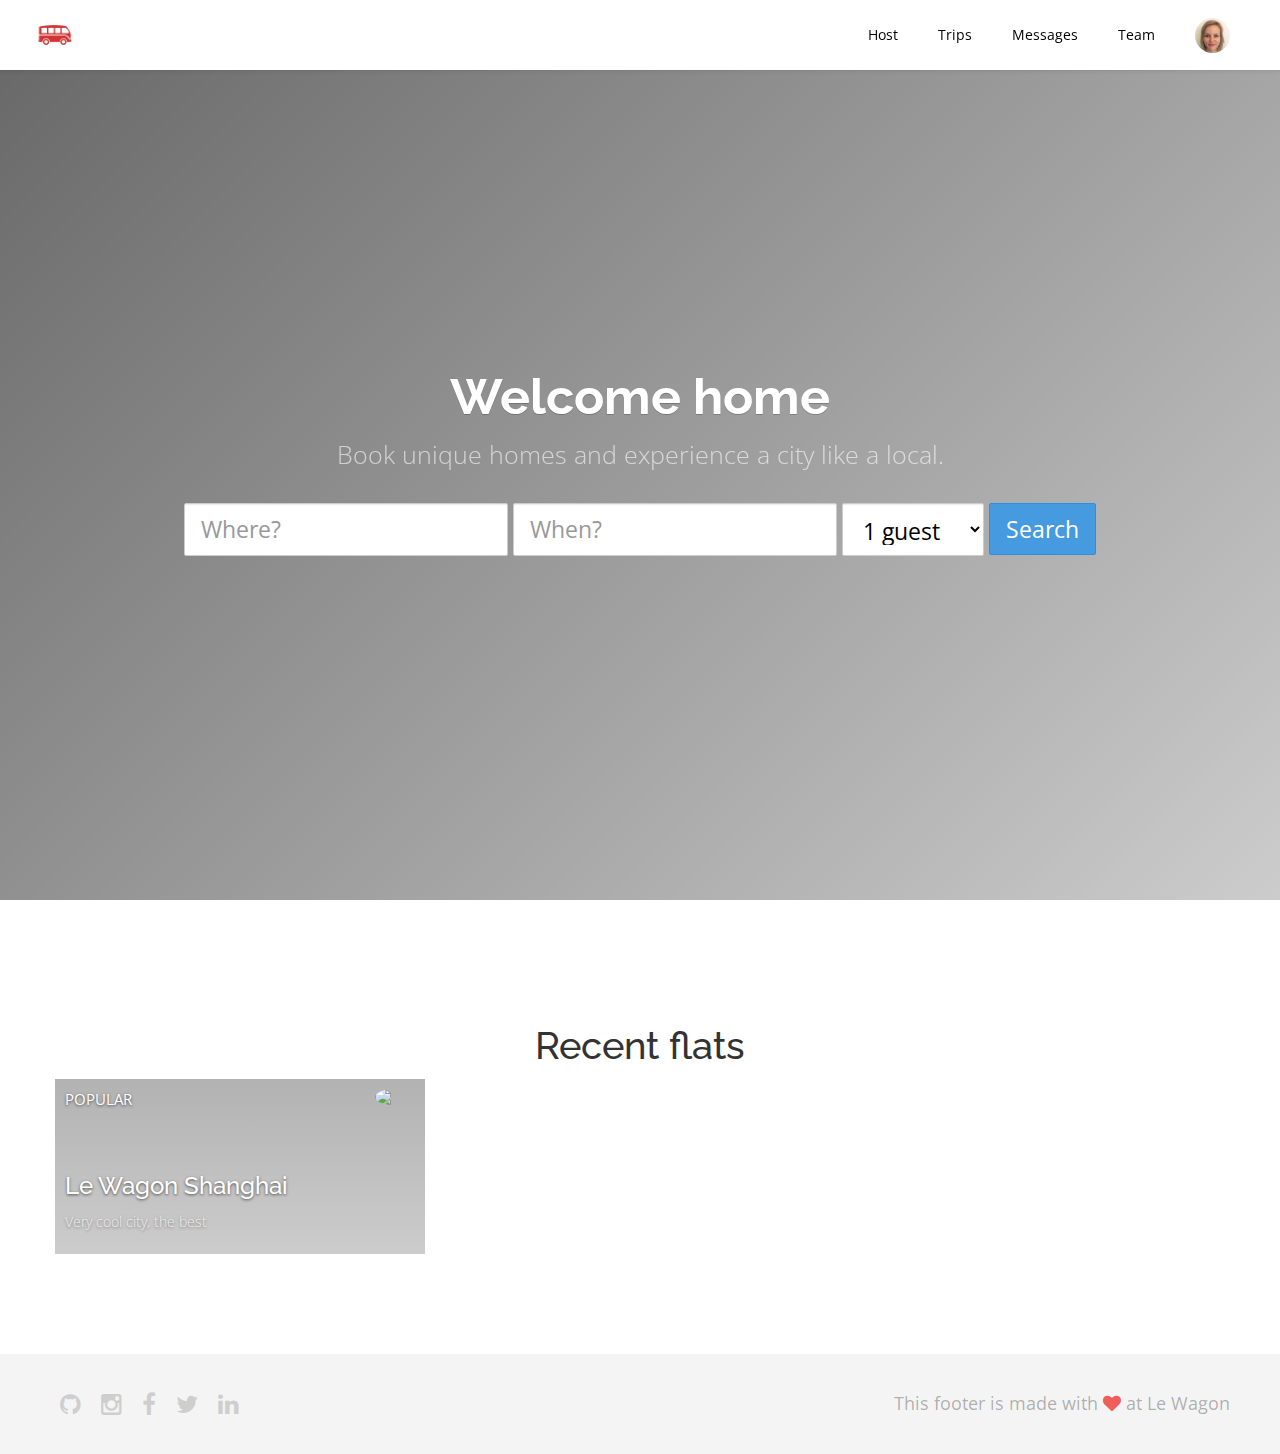
==== commit c1d7994f: "Automated commit at 2018-07-30 13:10:46 UTC by middleman-deploy 2.0.0-alpha" ====
--- a/index.html
+++ b/index.html
@@ -7,20 +7,108 @@
           content="width=device-width, initial-scale=1, shrink-to-fit=no">
     <!-- Use the title from a page's frontmatter if it has one -->
     <title>Le Wagon - Middleman</title>
-    <link href="stylesheets/application-3c48b980.css" rel="stylesheet" />
+    <link href="stylesheets/application-8511e1ef.css" rel="stylesheet" />
     <script src="javascripts/application-93de88c9.js"></script>
     <link href="images/favicon-f15af148.png" rel="icon" type="image/png" />
   </head>
   <body>
-    <div id="home">
-  <div class="home-content">
-    <img src="images/logo-acc9c0ec.png" width="200" alt="Logo" />
-    <p>
-      Middleman is now running!
-    </p>
-    <p class="about">
-      <a href="about.html">More about this template</a>
-    </p>
+    <div class="navbar-wagon">
+  <!-- Logo -->
+  <a href="/" class="navbar-wagon-brand">
+    <img src="images/logo-acc9c0ec.png" alt="logo" />
+  </a>
+
+  <!-- Right Navigation -->
+  <div class="navbar-wagon-right hidden-xs hidden-sm">
+
+    <a href="/host.html" class="navbar-wagon-item navbar-wagon-link">Host</a>
+    <a href="/trips.html" class="navbar-wagon-item navbar-wagon-link">Trips</a>
+    <a href="/messages.html" class="navbar-wagon-item navbar-wagon-link">Messages</a>
+    <a href="team.html" class="navbar-wagon-item navbar-wagon-link">Team</a>
+
+    <!-- Profile picture with dropdown list -->
+    <div class="navbar-wagon-item">
+      <div class="dropdown">
+       <img src="images/carineLC-285be563.jpeg" class="avatar dropdown-toggle" id="navbar-wagon-menu" data-toggle="dropdown" alt="Carinelc" />
+        <ul class="dropdown-menu dropdown-menu-right navbar-wagon-dropdown-menu">
+          <li><a href="#">Profile</a></li>
+          <li><a href="#">Dashboard</a></li>
+          <li><a href="#">Log Out</a></li>
+        </ul>
+      </div>
+    </div>
+  </div>
+
+  <!-- Dropdown appearing on mobile only -->
+  <div class="navbar-wagon-item hidden-md hidden-lg">
+    <div class="dropdown">
+      <i class="fa fa-bars dropdown-toggle" data-toggle="dropdown"></i>
+      <ul class="dropdown-menu dropdown-menu-right navbar-wagon-dropdown-menu">
+        <li><a href="/host.html" class="navbar-wagon-item navbar-wagon-link">Host</a></li>
+        <li><a href="/trips.html" class="navbar-wagon-item navbar-wagon-link">Trips</a></li>
+        <li><a href="/messages.html" class="navbar-wagon-item navbar-wagon-link">Messages</a></li>
+        <li><a href="team.html" class="navbar-wagon-item navbar-wagon-link">Team</a></li>
+      </ul>
+    </div>
+  </div>
+</div>
+
+    
+<div id="home">
+  <div class="banner" style="background-image: linear-gradient(-225deg, rgba(0,0,0,0.6) 0%, rgba(0,0,0,0.2) 100%), url('https://kitt.lewagon.com/placeholder/cities/paris')">
+  <div class="banner-content">
+    <h1>Welcome home</h1>
+    <p>Book unique homes and experience a city like a local.</p>
+    <form class="form-inline">
+      <div class="form-group">
+        <input type="text" class="form-control input-lg" id="place" placeholder="Where?">
+      </div>
+      <div class="form-group">
+        <input type="text" class="form-control input-lg" id="date" placeholder="When?">
+      </div>
+      <div class="form-group">
+        <select class="form-control input-lg" id="guest">
+          <option>1 guest</option>
+          <option>2 guests</option>
+          <option>3 guests</option>
+        </select>
+      </div>
+      <button type="submit" class="btn btn-primary btn-lg">Search</button>
+    </form>
+  </div>
+</div>
+
+  <div class="container card-flats">
+  <h2 class="text-center">Recent flats</h2>
+  <div class="row">
+    <div class="col-xs-12 col-sm-4">
+      <div class="card" style="background-image: linear-gradient(rgba(0,0,0,0.3), rgba(0,0,0,0.2)), url('https://kitt.lewagon.com/placeholder/cities/shanghai');">
+        <div class="card-category">Popular</div>
+          <div class="card-description">
+            <h2>Le Wagon Shanghai</h2>
+            <p>Very cool city, the best</p>
+          </div>
+        <img class="card-user" src="https://kitt.lewagon.com/placeholder/users/tgenaitay">
+        <a class="card-link" href="#" ></a>
+      </div>
+    </div>
+  </div>
+</div>
+
+</div>
+
+
+
+    <div class="footer">
+  <div class="footer-links">
+    <a href="#"><i class="fa fa-github"></i></a>
+    <a href="#"><i class="fa fa-instagram"></i></a>
+    <a href="#"><i class="fa fa-facebook"></i></a>
+    <a href="#"><i class="fa fa-twitter"></i></a>
+    <a href="#"><i class="fa fa-linkedin"></i></a>
+  </div>
+  <div class="footer-copyright">
+    This footer is made with <i class="fa fa-heart"></i> at Le Wagon
   </div>
 </div>
 
--- a/stylesheets/application-8511e1ef.css
+++ b/stylesheets/application-8511e1ef.css
@@ -0,0 +1,8 @@
+@import url("https://fonts.googleapis.com/css?family=Open+Sans:400,300,700|Raleway:400,100,300,700,500");/*!
+ * Bootstrap v3.3.7 (http://getbootstrap.com)
+ * Copyright 2011-2016 Twitter, Inc.
+ * Licensed under MIT (https://github.com/twbs/bootstrap/blob/master/LICENSE)
+ *//*! normalize.css v3.0.3 | MIT License | github.com/necolas/normalize.css */html{font-family:sans-serif;-ms-text-size-adjust:100%;-webkit-text-size-adjust:100%}body{margin:0}article,aside,details,figcaption,figure,footer,header,hgroup,main,menu,nav,section,summary{display:block}audio,canvas,progress,video{display:inline-block;vertical-align:baseline}audio:not([controls]){display:none;height:0}[hidden],template{display:none}a{background-color:transparent}a:active,a:hover{outline:0}abbr[title]{border-bottom:1px dotted}b,strong{font-weight:bold}dfn{font-style:italic}h1{font-size:2em;margin:0.67em 0}mark{background:#ff0;color:#000}small{font-size:80%}sub,sup{font-size:75%;line-height:0;position:relative;vertical-align:baseline}sup{top:-0.5em}sub{bottom:-0.25em}img{border:0}svg:not(:root){overflow:hidden}figure{margin:1em 40px}hr{-webkit-box-sizing:content-box;box-sizing:content-box;height:0}pre{overflow:auto}code,kbd,pre,samp{font-family:monospace, monospace;font-size:1em}button,input,optgroup,select,textarea{color:inherit;font:inherit;margin:0}button{overflow:visible}button,select{text-transform:none}button,html input[type="button"],input[type="reset"],input[type="submit"]{-webkit-appearance:button;cursor:pointer}button[disabled],html input[disabled]{cursor:default}button::-moz-focus-inner,input::-moz-focus-inner{border:0;padding:0}input{line-height:normal}input[type="checkbox"],input[type="radio"]{-webkit-box-sizing:border-box;box-sizing:border-box;padding:0}input[type="number"]::-webkit-inner-spin-button,input[type="number"]::-webkit-outer-spin-button{height:auto}input[type="search"]{-webkit-appearance:textfield;-webkit-box-sizing:content-box;box-sizing:content-box}input[type="search"]::-webkit-search-cancel-button,input[type="search"]::-webkit-search-decoration{-webkit-appearance:none}fieldset{border:1px solid #c0c0c0;margin:0 2px;padding:0.35em 0.625em 0.75em}legend{border:0;padding:0}textarea{overflow:auto}optgroup{font-weight:bold}table{border-collapse:collapse;border-spacing:0}td,th{padding:0}/*! Source: https://github.com/h5bp/html5-boilerplate/blob/master/src/css/main.css */@media print{*,*:before,*:after{background:transparent !important;color:#000 !important;-webkit-box-shadow:none !important;box-shadow:none !important;text-shadow:none !important}a,a:visited{text-decoration:underline}a[href]:after{content:" (" attr(href) ")"}abbr[title]:after{content:" (" attr(title) ")"}a[href^="#"]:after,a[href^="javascript:"]:after{content:""}pre,blockquote{border:1px solid #999;page-break-inside:avoid}thead{display:table-header-group}tr,img{page-break-inside:avoid}img{max-width:100% !important}p,h2,h3{orphans:3;widows:3}h2,h3{page-break-after:avoid}.navbar{display:none}.btn>.caret,.dropup>.btn>.caret{border-top-color:#000 !important}.label{border:1px solid #000}.table{border-collapse:collapse !important}.table td,.table th{background-color:#fff !important}.table-bordered th,.table-bordered td{border:1px solid #ddd !important}}@font-face{font-family:'Glyphicons Halflings';src:url("../assets/bootstrap/glyphicons-halflings-regular-86b6f62b.eot");src:url("../assets/bootstrap/glyphicons-halflings-regular-86b6f62b.eot?#iefix") format("embedded-opentype"),url("../assets/bootstrap/glyphicons-halflings-regular-ca35b697.woff2") format("woff2"),url("../assets/bootstrap/glyphicons-halflings-regular-278e49a8.woff") format("woff"),url("../assets/bootstrap/glyphicons-halflings-regular-44bc1850.ttf") format("truetype"),url("../assets/bootstrap/glyphicons-halflings-regular-de51a849.svg#glyphicons_halflingsregular") format("svg")}.glyphicon{position:relative;top:1px;display:inline-block;font-family:'Glyphicons Halflings';font-style:normal;font-weight:normal;line-height:1;-webkit-font-smoothing:antialiased;-moz-osx-font-smoothing:grayscale}.glyphicon-asterisk:before{content:"\002a"}.glyphicon-plus:before{content:"\002b"}.glyphicon-euro:before,.glyphicon-eur:before{content:"\20ac"}.glyphicon-minus:before{content:"\2212"}.glyphicon-cloud:before{content:"\2601"}.glyphicon-envelope:before{content:"\2709"}.glyphicon-pencil:before{content:"\270f"}.glyphicon-glass:before{content:"\e001"}.glyphicon-music:before{content:"\e002"}.glyphicon-search:before{content:"\e003"}.glyphicon-heart:before{content:"\e005"}.glyphicon-star:before{content:"\e006"}.glyphicon-star-empty:before{content:"\e007"}.glyphicon-user:before{content:"\e008"}.glyphicon-film:before{content:"\e009"}.glyphicon-th-large:before{content:"\e010"}.glyphicon-th:before{content:"\e011"}.glyphicon-th-list:before{content:"\e012"}.glyphicon-ok:before{content:"\e013"}.glyphicon-remove:before{content:"\e014"}.glyphicon-zoom-in:before{content:"\e015"}.glyphicon-zoom-out:before{content:"\e016"}.glyphicon-off:before{content:"\e017"}.glyphicon-signal:before{content:"\e018"}.glyphicon-cog:before{content:"\e019"}.glyphicon-trash:before{content:"\e020"}.glyphicon-home:before{content:"\e021"}.glyphicon-file:before{content:"\e022"}.glyphicon-time:before{content:"\e023"}.glyphicon-road:before{content:"\e024"}.glyphicon-download-alt:before{content:"\e025"}.glyphicon-download:before{content:"\e026"}.glyphicon-upload:before{content:"\e027"}.glyphicon-inbox:before{content:"\e028"}.glyphicon-play-circle:before{content:"\e029"}.glyphicon-repeat:before{content:"\e030"}.glyphicon-refresh:before{content:"\e031"}.glyphicon-list-alt:before{content:"\e032"}.glyphicon-lock:before{content:"\e033"}.glyphicon-flag:before{content:"\e034"}.glyphicon-headphones:before{content:"\e035"}.glyphicon-volume-off:before{content:"\e036"}.glyphicon-volume-down:before{content:"\e037"}.glyphicon-volume-up:before{content:"\e038"}.glyphicon-qrcode:before{content:"\e039"}.glyphicon-barcode:before{content:"\e040"}.glyphicon-tag:before{content:"\e041"}.glyphicon-tags:before{content:"\e042"}.glyphicon-book:before{content:"\e043"}.glyphicon-bookmark:before{content:"\e044"}.glyphicon-print:before{content:"\e045"}.glyphicon-camera:before{content:"\e046"}.glyphicon-font:before{content:"\e047"}.glyphicon-bold:before{content:"\e048"}.glyphicon-italic:before{content:"\e049"}.glyphicon-text-height:before{content:"\e050"}.glyphicon-text-width:before{content:"\e051"}.glyphicon-align-left:before{content:"\e052"}.glyphicon-align-center:before{content:"\e053"}.glyphicon-align-right:before{content:"\e054"}.glyphicon-align-justify:before{content:"\e055"}.glyphicon-list:before{content:"\e056"}.glyphicon-indent-left:before{content:"\e057"}.glyphicon-indent-right:before{content:"\e058"}.glyphicon-facetime-video:before{content:"\e059"}.glyphicon-picture:before{content:"\e060"}.glyphicon-map-marker:before{content:"\e062"}.glyphicon-adjust:before{content:"\e063"}.glyphicon-tint:before{content:"\e064"}.glyphicon-edit:before{content:"\e065"}.glyphicon-share:before{content:"\e066"}.glyphicon-check:before{content:"\e067"}.glyphicon-move:before{content:"\e068"}.glyphicon-step-backward:before{content:"\e069"}.glyphicon-fast-backward:before{content:"\e070"}.glyphicon-backward:before{content:"\e071"}.glyphicon-play:before{content:"\e072"}.glyphicon-pause:before{content:"\e073"}.glyphicon-stop:before{content:"\e074"}.glyphicon-forward:before{content:"\e075"}.glyphicon-fast-forward:before{content:"\e076"}.glyphicon-step-forward:before{content:"\e077"}.glyphicon-eject:before{content:"\e078"}.glyphicon-chevron-left:before{content:"\e079"}.glyphicon-chevron-right:before{content:"\e080"}.glyphicon-plus-sign:before{content:"\e081"}.glyphicon-minus-sign:before{content:"\e082"}.glyphicon-remove-sign:before{content:"\e083"}.glyphicon-ok-sign:before{content:"\e084"}.glyphicon-question-sign:before{content:"\e085"}.glyphicon-info-sign:before{content:"\e086"}.glyphicon-screenshot:before{content:"\e087"}.glyphicon-remove-circle:before{content:"\e088"}.glyphicon-ok-circle:before{content:"\e089"}.glyphicon-ban-circle:before{content:"\e090"}.glyphicon-arrow-left:before{content:"\e091"}.glyphicon-arrow-right:before{content:"\e092"}.glyphicon-arrow-up:before{content:"\e093"}.glyphicon-arrow-down:before{content:"\e094"}.glyphicon-share-alt:before{content:"\e095"}.glyphicon-resize-full:before{content:"\e096"}.glyphicon-resize-small:before{content:"\e097"}.glyphicon-exclamation-sign:before{content:"\e101"}.glyphicon-gift:before{content:"\e102"}.glyphicon-leaf:before{content:"\e103"}.glyphicon-fire:before{content:"\e104"}.glyphicon-eye-open:before{content:"\e105"}.glyphicon-eye-close:before{content:"\e106"}.glyphicon-warning-sign:before{content:"\e107"}.glyphicon-plane:before{content:"\e108"}.glyphicon-calendar:before{content:"\e109"}.glyphicon-random:before{content:"\e110"}.glyphicon-comment:before{content:"\e111"}.glyphicon-magnet:before{content:"\e112"}.glyphicon-chevron-up:before{content:"\e113"}.glyphicon-chevron-down:before{content:"\e114"}.glyphicon-retweet:before{content:"\e115"}.glyphicon-shopping-cart:before{content:"\e116"}.glyphicon-folder-close:before{content:"\e117"}.glyphicon-folder-open:before{content:"\e118"}.glyphicon-resize-vertical:before{content:"\e119"}.glyphicon-resize-horizontal:before{content:"\e120"}.glyphicon-hdd:before{content:"\e121"}.glyphicon-bullhorn:before{content:"\e122"}.glyphicon-bell:before{content:"\e123"}.glyphicon-certificate:before{content:"\e124"}.glyphicon-thumbs-up:before{content:"\e125"}.glyphicon-thumbs-down:before{content:"\e126"}.glyphicon-hand-right:before{content:"\e127"}.glyphicon-hand-left:before{content:"\e128"}.glyphicon-hand-up:before{content:"\e129"}.glyphicon-hand-down:before{content:"\e130"}.glyphicon-circle-arrow-right:before{content:"\e131"}.glyphicon-circle-arrow-left:before{content:"\e132"}.glyphicon-circle-arrow-up:before{content:"\e133"}.glyphicon-circle-arrow-down:before{content:"\e134"}.glyphicon-globe:before{content:"\e135"}.glyphicon-wrench:before{content:"\e136"}.glyphicon-tasks:before{content:"\e137"}.glyphicon-filter:before{content:"\e138"}.glyphicon-briefcase:before{content:"\e139"}.glyphicon-fullscreen:before{content:"\e140"}.glyphicon-dashboard:before{content:"\e141"}.glyphicon-paperclip:before{content:"\e142"}.glyphicon-heart-empty:before{content:"\e143"}.glyphicon-link:before{content:"\e144"}.glyphicon-phone:before{content:"\e145"}.glyphicon-pushpin:before{content:"\e146"}.glyphicon-usd:before{content:"\e148"}.glyphicon-gbp:before{content:"\e149"}.glyphicon-sort:before{content:"\e150"}.glyphicon-sort-by-alphabet:before{content:"\e151"}.glyphicon-sort-by-alphabet-alt:before{content:"\e152"}.glyphicon-sort-by-order:before{content:"\e153"}.glyphicon-sort-by-order-alt:before{content:"\e154"}.glyphicon-sort-by-attributes:before{content:"\e155"}.glyphicon-sort-by-attributes-alt:before{content:"\e156"}.glyphicon-unchecked:before{content:"\e157"}.glyphicon-expand:before{content:"\e158"}.glyphicon-collapse-down:before{content:"\e159"}.glyphicon-collapse-up:before{content:"\e160"}.glyphicon-log-in:before{content:"\e161"}.glyphicon-flash:before{content:"\e162"}.glyphicon-log-out:before{content:"\e163"}.glyphicon-new-window:before{content:"\e164"}.glyphicon-record:before{content:"\e165"}.glyphicon-save:before{content:"\e166"}.glyphicon-open:before{content:"\e167"}.glyphicon-saved:before{content:"\e168"}.glyphicon-import:before{content:"\e169"}.glyphicon-export:before{content:"\e170"}.glyphicon-send:before{content:"\e171"}.glyphicon-floppy-disk:before{content:"\e172"}.glyphicon-floppy-saved:before{content:"\e173"}.glyphicon-floppy-remove:before{content:"\e174"}.glyphicon-floppy-save:before{content:"\e175"}.glyphicon-floppy-open:before{content:"\e176"}.glyphicon-credit-card:before{content:"\e177"}.glyphicon-transfer:before{content:"\e178"}.glyphicon-cutlery:before{content:"\e179"}.glyphicon-header:before{content:"\e180"}.glyphicon-compressed:before{content:"\e181"}.glyphicon-earphone:before{content:"\e182"}.glyphicon-phone-alt:before{content:"\e183"}.glyphicon-tower:before{content:"\e184"}.glyphicon-stats:before{content:"\e185"}.glyphicon-sd-video:before{content:"\e186"}.glyphicon-hd-video:before{content:"\e187"}.glyphicon-subtitles:before{content:"\e188"}.glyphicon-sound-stereo:before{content:"\e189"}.glyphicon-sound-dolby:before{content:"\e190"}.glyphicon-sound-5-1:before{content:"\e191"}.glyphicon-sound-6-1:before{content:"\e192"}.glyphicon-sound-7-1:before{content:"\e193"}.glyphicon-copyright-mark:before{content:"\e194"}.glyphicon-registration-mark:before{content:"\e195"}.glyphicon-cloud-download:before{content:"\e197"}.glyphicon-cloud-upload:before{content:"\e198"}.glyphicon-tree-conifer:before{content:"\e199"}.glyphicon-tree-deciduous:before{content:"\e200"}.glyphicon-cd:before{content:"\e201"}.glyphicon-save-file:before{content:"\e202"}.glyphicon-open-file:before{content:"\e203"}.glyphicon-level-up:before{content:"\e204"}.glyphicon-copy:before{content:"\e205"}.glyphicon-paste:before{content:"\e206"}.glyphicon-alert:before{content:"\e209"}.glyphicon-equalizer:before{content:"\e210"}.glyphicon-king:before{content:"\e211"}.glyphicon-queen:before{content:"\e212"}.glyphicon-pawn:before{content:"\e213"}.glyphicon-bishop:before{content:"\e214"}.glyphicon-knight:before{content:"\e215"}.glyphicon-baby-formula:before{content:"\e216"}.glyphicon-tent:before{content:"\26fa"}.glyphicon-blackboard:before{content:"\e218"}.glyphicon-bed:before{content:"\e219"}.glyphicon-apple:before{content:"\f8ff"}.glyphicon-erase:before{content:"\e221"}.glyphicon-hourglass:before{content:"\231b"}.glyphicon-lamp:before{content:"\e223"}.glyphicon-duplicate:before{content:"\e224"}.glyphicon-piggy-bank:before{content:"\e225"}.glyphicon-scissors:before{content:"\e226"}.glyphicon-bitcoin:before{content:"\e227"}.glyphicon-btc:before{content:"\e227"}.glyphicon-xbt:before{content:"\e227"}.glyphicon-yen:before{content:"\00a5"}.glyphicon-jpy:before{content:"\00a5"}.glyphicon-ruble:before{content:"\20bd"}.glyphicon-rub:before{content:"\20bd"}.glyphicon-scale:before{content:"\e230"}.glyphicon-ice-lolly:before{content:"\e231"}.glyphicon-ice-lolly-tasted:before{content:"\e232"}.glyphicon-education:before{content:"\e233"}.glyphicon-option-horizontal:before{content:"\e234"}.glyphicon-option-vertical:before{content:"\e235"}.glyphicon-menu-hamburger:before{content:"\e236"}.glyphicon-modal-window:before{content:"\e237"}.glyphicon-oil:before{content:"\e238"}.glyphicon-grain:before{content:"\e239"}.glyphicon-sunglasses:before{content:"\e240"}.glyphicon-text-size:before{content:"\e241"}.glyphicon-text-color:before{content:"\e242"}.glyphicon-text-background:before{content:"\e243"}.glyphicon-object-align-top:before{content:"\e244"}.glyphicon-object-align-bottom:before{content:"\e245"}.glyphicon-object-align-horizontal:before{content:"\e246"}.glyphicon-object-align-left:before{content:"\e247"}.glyphicon-object-align-vertical:before{content:"\e248"}.glyphicon-object-align-right:before{content:"\e249"}.glyphicon-triangle-right:before{content:"\e250"}.glyphicon-triangle-left:before{content:"\e251"}.glyphicon-triangle-bottom:before{content:"\e252"}.glyphicon-triangle-top:before{content:"\e253"}.glyphicon-console:before{content:"\e254"}.glyphicon-superscript:before{content:"\e255"}.glyphicon-subscript:before{content:"\e256"}.glyphicon-menu-left:before{content:"\e257"}.glyphicon-menu-right:before{content:"\e258"}.glyphicon-menu-down:before{content:"\e259"}.glyphicon-menu-up:before{content:"\e260"}*{-webkit-box-sizing:border-box;box-sizing:border-box}*:before,*:after{-webkit-box-sizing:border-box;box-sizing:border-box}html{font-size:10px;-webkit-tap-highlight-color:transparent}body{font-family:"Open Sans", "Helvetica", "sans-serif";font-size:18px;line-height:1.42857143;color:#333333;background-color:#F4F4F4}input,button,select,textarea{font-family:inherit;font-size:inherit;line-height:inherit}a{color:#469AE0;text-decoration:none}a:hover,a:focus{color:#1f74ba;text-decoration:underline}a:focus{outline:5px auto -webkit-focus-ring-color;outline-offset:-2px}figure{margin:0}img{vertical-align:middle}.img-responsive{display:block;max-width:100%;height:auto}.img-rounded{border-radius:2px}.img-thumbnail{padding:4px;line-height:1.42857143;background-color:#F4F4F4;border:1px solid #ddd;border-radius:2px;-webkit-transition:all 0.2s ease-in-out;transition:all 0.2s ease-in-out;display:inline-block;max-width:100%;height:auto}.img-circle{border-radius:50%}hr{margin-top:25px;margin-bottom:25px;border:0;border-top:1px solid #eeeeee}.sr-only{position:absolute;width:1px;height:1px;margin:-1px;padding:0;overflow:hidden;clip:rect(0, 0, 0, 0);border:0}.sr-only-focusable:active,.sr-only-focusable:focus{position:static;width:auto;height:auto;margin:0;overflow:visible;clip:auto}[role="button"]{cursor:pointer}h1,h2,h3,h4,h5,h6,.h1,.h2,.h3,.h4,.h5,.h6{font-family:"Raleway", "Helvetica", "sans-serif";font-weight:500;line-height:1.1;color:inherit}h1 small,h1 .small,h2 small,h2 .small,h3 small,h3 .small,h4 small,h4 .small,h5 small,h5 .small,h6 small,h6 .small,.h1 small,.h1 .small,.h2 small,.h2 .small,.h3 small,.h3 .small,.h4 small,.h4 .small,.h5 small,.h5 .small,.h6 small,.h6 .small{font-weight:normal;line-height:1;color:#777777}h1,.h1,h2,.h2,h3,.h3{margin-top:25px;margin-bottom:12.5px}h1 small,h1 .small,.h1 small,.h1 .small,h2 small,h2 .small,.h2 small,.h2 .small,h3 small,h3 .small,.h3 small,.h3 .small{font-size:65%}h4,.h4,h5,.h5,h6,.h6{margin-top:12.5px;margin-bottom:12.5px}h4 small,h4 .small,.h4 small,.h4 .small,h5 small,h5 .small,.h5 small,.h5 .small,h6 small,h6 .small,.h6 small,.h6 .small{font-size:75%}h1,.h1{font-size:46px}h2,.h2{font-size:38px}h3,.h3{font-size:31px}h4,.h4{font-size:23px}h5,.h5{font-size:18px}h6,.h6{font-size:16px}p{margin:0 0 12.5px}.lead{margin-bottom:25px;font-size:20px;font-weight:300;line-height:1.4}@media (min-width: 768px){.lead{font-size:27px}}small,.small{font-size:88%}mark,.mark{background-color:#fcf8e3;padding:.2em}.text-left{text-align:left}.text-right{text-align:right}.text-center{text-align:center}.text-justify{text-align:justify}.text-nowrap{white-space:nowrap}.text-lowercase{text-transform:lowercase}.text-uppercase,.initialism{text-transform:uppercase}.text-capitalize{text-transform:capitalize}.text-muted{color:#777777}.text-primary{color:#469AE0}a.text-primary:hover,a.text-primary:focus{color:#2381d0}.text-success{color:#3c763d}a.text-success:hover,a.text-success:focus{color:#2b542c}.text-info{color:#31708f}a.text-info:hover,a.text-info:focus{color:#245269}.text-warning{color:#8a6d3b}a.text-warning:hover,a.text-warning:focus{color:#66512c}.text-danger{color:#a94442}a.text-danger:hover,a.text-danger:focus{color:#843534}.bg-primary{color:#fff}.bg-primary{background-color:#469AE0}a.bg-primary:hover,a.bg-primary:focus{background-color:#2381d0}.bg-success{background-color:#dff0d8}a.bg-success:hover,a.bg-success:focus{background-color:#c1e2b3}.bg-info{background-color:#d9edf7}a.bg-info:hover,a.bg-info:focus{background-color:#afd9ee}.bg-warning{background-color:#fcf8e3}a.bg-warning:hover,a.bg-warning:focus{background-color:#f7ecb5}.bg-danger{background-color:#f2dede}a.bg-danger:hover,a.bg-danger:focus{background-color:#e4b9b9}.page-header{padding-bottom:11.5px;margin:50px 0 25px;border-bottom:1px solid #eeeeee}ul,ol{margin-top:0;margin-bottom:12.5px}ul ul,ul ol,ol ul,ol ol{margin-bottom:0}.list-unstyled{padding-left:0;list-style:none}.list-inline{padding-left:0;list-style:none;margin-left:-5px}.list-inline>li{display:inline-block;padding-left:5px;padding-right:5px}dl{margin-top:0;margin-bottom:25px}dt,dd{line-height:1.42857143}dt{font-weight:bold}dd{margin-left:0}.dl-horizontal dd:before,.dl-horizontal dd:after{content:" ";display:table}.dl-horizontal dd:after{clear:both}@media (min-width: 768px){.dl-horizontal dt{float:left;width:160px;clear:left;text-align:right;overflow:hidden;text-overflow:ellipsis;white-space:nowrap}.dl-horizontal dd{margin-left:180px}}abbr[title],abbr[data-original-title]{cursor:help;border-bottom:1px dotted #777777}.initialism{font-size:90%}blockquote{padding:12.5px 25px;margin:0 0 25px;font-size:22.5px;border-left:5px solid #eeeeee}blockquote p:last-child,blockquote ul:last-child,blockquote ol:last-child{margin-bottom:0}blockquote footer,blockquote small,blockquote .small{display:block;font-size:80%;line-height:1.42857143;color:#777777}blockquote footer:before,blockquote small:before,blockquote .small:before{content:'\2014 \00A0'}.blockquote-reverse,blockquote.pull-right{padding-right:15px;padding-left:0;border-right:5px solid #eeeeee;border-left:0;text-align:right}.blockquote-reverse footer:before,.blockquote-reverse small:before,.blockquote-reverse .small:before,blockquote.pull-right footer:before,blockquote.pull-right small:before,blockquote.pull-right .small:before{content:''}.blockquote-reverse footer:after,.blockquote-reverse small:after,.blockquote-reverse .small:after,blockquote.pull-right footer:after,blockquote.pull-right small:after,blockquote.pull-right .small:after{content:'\00A0 \2014'}address{margin-bottom:25px;font-style:normal;line-height:1.42857143}code,kbd,pre,samp{font-family:Menlo, Monaco, Consolas, "Courier New", monospace}code{padding:2px 4px;font-size:90%;color:#c7254e;background-color:#f9f2f4;border-radius:2px}kbd{padding:2px 4px;font-size:90%;color:#fff;background-color:#333;border-radius:2px;-webkit-box-shadow:inset 0 -1px 0 rgba(0,0,0,0.25);box-shadow:inset 0 -1px 0 rgba(0,0,0,0.25)}kbd kbd{padding:0;font-size:100%;font-weight:bold;-webkit-box-shadow:none;box-shadow:none}pre{display:block;padding:12px;margin:0 0 12.5px;font-size:17px;line-height:1.42857143;word-break:break-all;word-wrap:break-word;color:#333333;background-color:#f5f5f5;border:1px solid #ccc;border-radius:2px}pre code{padding:0;font-size:inherit;color:inherit;white-space:pre-wrap;background-color:transparent;border-radius:0}.pre-scrollable{max-height:340px;overflow-y:scroll}.container{margin-right:auto;margin-left:auto;padding-left:15px;padding-right:15px}.container:before,.container:after{content:" ";display:table}.container:after{clear:both}@media (min-width: 768px){.container{width:750px}}@media (min-width: 992px){.container{width:970px}}@media (min-width: 1200px){.container{width:1170px}}.container-fluid{margin-right:auto;margin-left:auto;padding-left:15px;padding-right:15px}.container-fluid:before,.container-fluid:after{content:" ";display:table}.container-fluid:after{clear:both}.row{margin-left:-15px;margin-right:-15px}.row:before,.row:after{content:" ";display:table}.row:after{clear:both}.col-xs-1,.col-sm-1,.col-md-1,.col-lg-1,.col-xs-2,.col-sm-2,.col-md-2,.col-lg-2,.col-xs-3,.col-sm-3,.col-md-3,.col-lg-3,.col-xs-4,.col-sm-4,.col-md-4,.col-lg-4,.col-xs-5,.col-sm-5,.col-md-5,.col-lg-5,.col-xs-6,.col-sm-6,.col-md-6,.col-lg-6,.col-xs-7,.col-sm-7,.col-md-7,.col-lg-7,.col-xs-8,.col-sm-8,.col-md-8,.col-lg-8,.col-xs-9,.col-sm-9,.col-md-9,.col-lg-9,.col-xs-10,.col-sm-10,.col-md-10,.col-lg-10,.col-xs-11,.col-sm-11,.col-md-11,.col-lg-11,.col-xs-12,.col-sm-12,.col-md-12,.col-lg-12{position:relative;min-height:1px;padding-left:15px;padding-right:15px}.col-xs-1,.col-xs-2,.col-xs-3,.col-xs-4,.col-xs-5,.col-xs-6,.col-xs-7,.col-xs-8,.col-xs-9,.col-xs-10,.col-xs-11,.col-xs-12{float:left}.col-xs-1{width:8.33333333%}.col-xs-2{width:16.66666667%}.col-xs-3{width:25%}.col-xs-4{width:33.33333333%}.col-xs-5{width:41.66666667%}.col-xs-6{width:50%}.col-xs-7{width:58.33333333%}.col-xs-8{width:66.66666667%}.col-xs-9{width:75%}.col-xs-10{width:83.33333333%}.col-xs-11{width:91.66666667%}.col-xs-12{width:100%}.col-xs-pull-0{right:auto}.col-xs-pull-1{right:8.33333333%}.col-xs-pull-2{right:16.66666667%}.col-xs-pull-3{right:25%}.col-xs-pull-4{right:33.33333333%}.col-xs-pull-5{right:41.66666667%}.col-xs-pull-6{right:50%}.col-xs-pull-7{right:58.33333333%}.col-xs-pull-8{right:66.66666667%}.col-xs-pull-9{right:75%}.col-xs-pull-10{right:83.33333333%}.col-xs-pull-11{right:91.66666667%}.col-xs-pull-12{right:100%}.col-xs-push-0{left:auto}.col-xs-push-1{left:8.33333333%}.col-xs-push-2{left:16.66666667%}.col-xs-push-3{left:25%}.col-xs-push-4{left:33.33333333%}.col-xs-push-5{left:41.66666667%}.col-xs-push-6{left:50%}.col-xs-push-7{left:58.33333333%}.col-xs-push-8{left:66.66666667%}.col-xs-push-9{left:75%}.col-xs-push-10{left:83.33333333%}.col-xs-push-11{left:91.66666667%}.col-xs-push-12{left:100%}.col-xs-offset-0{margin-left:0%}.col-xs-offset-1{margin-left:8.33333333%}.col-xs-offset-2{margin-left:16.66666667%}.col-xs-offset-3{margin-left:25%}.col-xs-offset-4{margin-left:33.33333333%}.col-xs-offset-5{margin-left:41.66666667%}.col-xs-offset-6{margin-left:50%}.col-xs-offset-7{margin-left:58.33333333%}.col-xs-offset-8{margin-left:66.66666667%}.col-xs-offset-9{margin-left:75%}.col-xs-offset-10{margin-left:83.33333333%}.col-xs-offset-11{margin-left:91.66666667%}.col-xs-offset-12{margin-left:100%}@media (min-width: 768px){.col-sm-1,.col-sm-2,.col-sm-3,.col-sm-4,.col-sm-5,.col-sm-6,.col-sm-7,.col-sm-8,.col-sm-9,.col-sm-10,.col-sm-11,.col-sm-12{float:left}.col-sm-1{width:8.33333333%}.col-sm-2{width:16.66666667%}.col-sm-3{width:25%}.col-sm-4{width:33.33333333%}.col-sm-5{width:41.66666667%}.col-sm-6{width:50%}.col-sm-7{width:58.33333333%}.col-sm-8{width:66.66666667%}.col-sm-9{width:75%}.col-sm-10{width:83.33333333%}.col-sm-11{width:91.66666667%}.col-sm-12{width:100%}.col-sm-pull-0{right:auto}.col-sm-pull-1{right:8.33333333%}.col-sm-pull-2{right:16.66666667%}.col-sm-pull-3{right:25%}.col-sm-pull-4{right:33.33333333%}.col-sm-pull-5{right:41.66666667%}.col-sm-pull-6{right:50%}.col-sm-pull-7{right:58.33333333%}.col-sm-pull-8{right:66.66666667%}.col-sm-pull-9{right:75%}.col-sm-pull-10{right:83.33333333%}.col-sm-pull-11{right:91.66666667%}.col-sm-pull-12{right:100%}.col-sm-push-0{left:auto}.col-sm-push-1{left:8.33333333%}.col-sm-push-2{left:16.66666667%}.col-sm-push-3{left:25%}.col-sm-push-4{left:33.33333333%}.col-sm-push-5{left:41.66666667%}.col-sm-push-6{left:50%}.col-sm-push-7{left:58.33333333%}.col-sm-push-8{left:66.66666667%}.col-sm-push-9{left:75%}.col-sm-push-10{left:83.33333333%}.col-sm-push-11{left:91.66666667%}.col-sm-push-12{left:100%}.col-sm-offset-0{margin-left:0%}.col-sm-offset-1{margin-left:8.33333333%}.col-sm-offset-2{margin-left:16.66666667%}.col-sm-offset-3{margin-left:25%}.col-sm-offset-4{margin-left:33.33333333%}.col-sm-offset-5{margin-left:41.66666667%}.col-sm-offset-6{margin-left:50%}.col-sm-offset-7{margin-left:58.33333333%}.col-sm-offset-8{margin-left:66.66666667%}.col-sm-offset-9{margin-left:75%}.col-sm-offset-10{margin-left:83.33333333%}.col-sm-offset-11{margin-left:91.66666667%}.col-sm-offset-12{margin-left:100%}}@media (min-width: 992px){.col-md-1,.col-md-2,.col-md-3,.col-md-4,.col-md-5,.col-md-6,.col-md-7,.col-md-8,.col-md-9,.col-md-10,.col-md-11,.col-md-12{float:left}.col-md-1{width:8.33333333%}.col-md-2{width:16.66666667%}.col-md-3{width:25%}.col-md-4{width:33.33333333%}.col-md-5{width:41.66666667%}.col-md-6{width:50%}.col-md-7{width:58.33333333%}.col-md-8{width:66.66666667%}.col-md-9{width:75%}.col-md-10{width:83.33333333%}.col-md-11{width:91.66666667%}.col-md-12{width:100%}.col-md-pull-0{right:auto}.col-md-pull-1{right:8.33333333%}.col-md-pull-2{right:16.66666667%}.col-md-pull-3{right:25%}.col-md-pull-4{right:33.33333333%}.col-md-pull-5{right:41.66666667%}.col-md-pull-6{right:50%}.col-md-pull-7{right:58.33333333%}.col-md-pull-8{right:66.66666667%}.col-md-pull-9{right:75%}.col-md-pull-10{right:83.33333333%}.col-md-pull-11{right:91.66666667%}.col-md-pull-12{right:100%}.col-md-push-0{left:auto}.col-md-push-1{left:8.33333333%}.col-md-push-2{left:16.66666667%}.col-md-push-3{left:25%}.col-md-push-4{left:33.33333333%}.col-md-push-5{left:41.66666667%}.col-md-push-6{left:50%}.col-md-push-7{left:58.33333333%}.col-md-push-8{left:66.66666667%}.col-md-push-9{left:75%}.col-md-push-10{left:83.33333333%}.col-md-push-11{left:91.66666667%}.col-md-push-12{left:100%}.col-md-offset-0{margin-left:0%}.col-md-offset-1{margin-left:8.33333333%}.col-md-offset-2{margin-left:16.66666667%}.col-md-offset-3{margin-left:25%}.col-md-offset-4{margin-left:33.33333333%}.col-md-offset-5{margin-left:41.66666667%}.col-md-offset-6{margin-left:50%}.col-md-offset-7{margin-left:58.33333333%}.col-md-offset-8{margin-left:66.66666667%}.col-md-offset-9{margin-left:75%}.col-md-offset-10{margin-left:83.33333333%}.col-md-offset-11{margin-left:91.66666667%}.col-md-offset-12{margin-left:100%}}@media (min-width: 1200px){.col-lg-1,.col-lg-2,.col-lg-3,.col-lg-4,.col-lg-5,.col-lg-6,.col-lg-7,.col-lg-8,.col-lg-9,.col-lg-10,.col-lg-11,.col-lg-12{float:left}.col-lg-1{width:8.33333333%}.col-lg-2{width:16.66666667%}.col-lg-3{width:25%}.col-lg-4{width:33.33333333%}.col-lg-5{width:41.66666667%}.col-lg-6{width:50%}.col-lg-7{width:58.33333333%}.col-lg-8{width:66.66666667%}.col-lg-9{width:75%}.col-lg-10{width:83.33333333%}.col-lg-11{width:91.66666667%}.col-lg-12{width:100%}.col-lg-pull-0{right:auto}.col-lg-pull-1{right:8.33333333%}.col-lg-pull-2{right:16.66666667%}.col-lg-pull-3{right:25%}.col-lg-pull-4{right:33.33333333%}.col-lg-pull-5{right:41.66666667%}.col-lg-pull-6{right:50%}.col-lg-pull-7{right:58.33333333%}.col-lg-pull-8{right:66.66666667%}.col-lg-pull-9{right:75%}.col-lg-pull-10{right:83.33333333%}.col-lg-pull-11{right:91.66666667%}.col-lg-pull-12{right:100%}.col-lg-push-0{left:auto}.col-lg-push-1{left:8.33333333%}.col-lg-push-2{left:16.66666667%}.col-lg-push-3{left:25%}.col-lg-push-4{left:33.33333333%}.col-lg-push-5{left:41.66666667%}.col-lg-push-6{left:50%}.col-lg-push-7{left:58.33333333%}.col-lg-push-8{left:66.66666667%}.col-lg-push-9{left:75%}.col-lg-push-10{left:83.33333333%}.col-lg-push-11{left:91.66666667%}.col-lg-push-12{left:100%}.col-lg-offset-0{margin-left:0%}.col-lg-offset-1{margin-left:8.33333333%}.col-lg-offset-2{margin-left:16.66666667%}.col-lg-offset-3{margin-left:25%}.col-lg-offset-4{margin-left:33.33333333%}.col-lg-offset-5{margin-left:41.66666667%}.col-lg-offset-6{margin-left:50%}.col-lg-offset-7{margin-left:58.33333333%}.col-lg-offset-8{margin-left:66.66666667%}.col-lg-offset-9{margin-left:75%}.col-lg-offset-10{margin-left:83.33333333%}.col-lg-offset-11{margin-left:91.66666667%}.col-lg-offset-12{margin-left:100%}}table{background-color:transparent}caption{padding-top:8px;padding-bottom:8px;color:#777777;text-align:left}th{text-align:left}.table{width:100%;max-width:100%;margin-bottom:25px}.table>thead>tr>th,.table>thead>tr>td,.table>tbody>tr>th,.table>tbody>tr>td,.table>tfoot>tr>th,.table>tfoot>tr>td{padding:8px;line-height:1.42857143;vertical-align:top;border-top:1px solid #ddd}.table>thead>tr>th{vertical-align:bottom;border-bottom:2px solid #ddd}.table>caption+thead>tr:first-child>th,.table>caption+thead>tr:first-child>td,.table>colgroup+thead>tr:first-child>th,.table>colgroup+thead>tr:first-child>td,.table>thead:first-child>tr:first-child>th,.table>thead:first-child>tr:first-child>td{border-top:0}.table>tbody+tbody{border-top:2px solid #ddd}.table .table{background-color:#F4F4F4}.table-condensed>thead>tr>th,.table-condensed>thead>tr>td,.table-condensed>tbody>tr>th,.table-condensed>tbody>tr>td,.table-condensed>tfoot>tr>th,.table-condensed>tfoot>tr>td{padding:5px}.table-bordered{border:1px solid #ddd}.table-bordered>thead>tr>th,.table-bordered>thead>tr>td,.table-bordered>tbody>tr>th,.table-bordered>tbody>tr>td,.table-bordered>tfoot>tr>th,.table-bordered>tfoot>tr>td{border:1px solid #ddd}.table-bordered>thead>tr>th,.table-bordered>thead>tr>td{border-bottom-width:2px}.table-striped>tbody>tr:nth-of-type(odd){background-color:#f9f9f9}.table-hover>tbody>tr:hover{background-color:#f5f5f5}table col[class*="col-"]{position:static;float:none;display:table-column}table td[class*="col-"],table th[class*="col-"]{position:static;float:none;display:table-cell}.table>thead>tr>td.active,.table>thead>tr>th.active,.table>thead>tr.active>td,.table>thead>tr.active>th,.table>tbody>tr>td.active,.table>tbody>tr>th.active,.table>tbody>tr.active>td,.table>tbody>tr.active>th,.table>tfoot>tr>td.active,.table>tfoot>tr>th.active,.table>tfoot>tr.active>td,.table>tfoot>tr.active>th{background-color:#f5f5f5}.table-hover>tbody>tr>td.active:hover,.table-hover>tbody>tr>th.active:hover,.table-hover>tbody>tr.active:hover>td,.table-hover>tbody>tr:hover>.active,.table-hover>tbody>tr.active:hover>th{background-color:#e8e8e8}.table>thead>tr>td.success,.table>thead>tr>th.success,.table>thead>tr.success>td,.table>thead>tr.success>th,.table>tbody>tr>td.success,.table>tbody>tr>th.success,.table>tbody>tr.success>td,.table>tbody>tr.success>th,.table>tfoot>tr>td.success,.table>tfoot>tr>th.success,.table>tfoot>tr.success>td,.table>tfoot>tr.success>th{background-color:#dff0d8}.table-hover>tbody>tr>td.success:hover,.table-hover>tbody>tr>th.success:hover,.table-hover>tbody>tr.success:hover>td,.table-hover>tbody>tr:hover>.success,.table-hover>tbody>tr.success:hover>th{background-color:#d0e9c6}.table>thead>tr>td.info,.table>thead>tr>th.info,.table>thead>tr.info>td,.table>thead>tr.info>th,.table>tbody>tr>td.info,.table>tbody>tr>th.info,.table>tbody>tr.info>td,.table>tbody>tr.info>th,.table>tfoot>tr>td.info,.table>tfoot>tr>th.info,.table>tfoot>tr.info>td,.table>tfoot>tr.info>th{background-color:#d9edf7}.table-hover>tbody>tr>td.info:hover,.table-hover>tbody>tr>th.info:hover,.table-hover>tbody>tr.info:hover>td,.table-hover>tbody>tr:hover>.info,.table-hover>tbody>tr.info:hover>th{background-color:#c4e3f3}.table>thead>tr>td.warning,.table>thead>tr>th.warning,.table>thead>tr.warning>td,.table>thead>tr.warning>th,.table>tbody>tr>td.warning,.table>tbody>tr>th.warning,.table>tbody>tr.warning>td,.table>tbody>tr.warning>th,.table>tfoot>tr>td.warning,.table>tfoot>tr>th.warning,.table>tfoot>tr.warning>td,.table>tfoot>tr.warning>th{background-color:#fcf8e3}.table-hover>tbody>tr>td.warning:hover,.table-hover>tbody>tr>th.warning:hover,.table-hover>tbody>tr.warning:hover>td,.table-hover>tbody>tr:hover>.warning,.table-hover>tbody>tr.warning:hover>th{background-color:#faf2cc}.table>thead>tr>td.danger,.table>thead>tr>th.danger,.table>thead>tr.danger>td,.table>thead>tr.danger>th,.table>tbody>tr>td.danger,.table>tbody>tr>th.danger,.table>tbody>tr.danger>td,.table>tbody>tr.danger>th,.table>tfoot>tr>td.danger,.table>tfoot>tr>th.danger,.table>tfoot>tr.danger>td,.table>tfoot>tr.danger>th{background-color:#f2dede}.table-hover>tbody>tr>td.danger:hover,.table-hover>tbody>tr>th.danger:hover,.table-hover>tbody>tr.danger:hover>td,.table-hover>tbody>tr:hover>.danger,.table-hover>tbody>tr.danger:hover>th{background-color:#ebcccc}.table-responsive{overflow-x:auto;min-height:0.01%}@media screen and (max-width: 767px){.table-responsive{width:100%;margin-bottom:18.75px;overflow-y:hidden;-ms-overflow-style:-ms-autohiding-scrollbar;border:1px solid #ddd}.table-responsive>.table{margin-bottom:0}.table-responsive>.table>thead>tr>th,.table-responsive>.table>thead>tr>td,.table-responsive>.table>tbody>tr>th,.table-responsive>.table>tbody>tr>td,.table-responsive>.table>tfoot>tr>th,.table-responsive>.table>tfoot>tr>td{white-space:nowrap}.table-responsive>.table-bordered{border:0}.table-responsive>.table-bordered>thead>tr>th:first-child,.table-responsive>.table-bordered>thead>tr>td:first-child,.table-responsive>.table-bordered>tbody>tr>th:first-child,.table-responsive>.table-bordered>tbody>tr>td:first-child,.table-responsive>.table-bordered>tfoot>tr>th:first-child,.table-responsive>.table-bordered>tfoot>tr>td:first-child{border-left:0}.table-responsive>.table-bordered>thead>tr>th:last-child,.table-responsive>.table-bordered>thead>tr>td:last-child,.table-responsive>.table-bordered>tbody>tr>th:last-child,.table-responsive>.table-bordered>tbody>tr>td:last-child,.table-responsive>.table-bordered>tfoot>tr>th:last-child,.table-responsive>.table-bordered>tfoot>tr>td:last-child{border-right:0}.table-responsive>.table-bordered>tbody>tr:last-child>th,.table-responsive>.table-bordered>tbody>tr:last-child>td,.table-responsive>.table-bordered>tfoot>tr:last-child>th,.table-responsive>.table-bordered>tfoot>tr:last-child>td{border-bottom:0}}fieldset{padding:0;margin:0;border:0;min-width:0}legend{display:block;width:100%;padding:0;margin-bottom:25px;font-size:27px;line-height:inherit;color:#333333;border:0;border-bottom:1px solid #e5e5e5}label{display:inline-block;max-width:100%;margin-bottom:5px;font-weight:bold}input[type="search"]{-webkit-box-sizing:border-box;box-sizing:border-box}input[type="radio"],input[type="checkbox"]{margin:4px 0 0;margin-top:1px \9;line-height:normal}input[type="file"]{display:block}input[type="range"]{display:block;width:100%}select[multiple],select[size]{height:auto}input[type="file"]:focus,input[type="radio"]:focus,input[type="checkbox"]:focus{outline:5px auto -webkit-focus-ring-color;outline-offset:-2px}output{display:block;padding-top:7px;font-size:18px;line-height:1.42857143;color:#000000}.form-control{display:block;width:100%;height:39px;padding:6px 12px;font-size:18px;line-height:1.42857143;color:#000000;background-color:#fff;background-image:none;border:1px solid #ccc;border-radius:2px;-webkit-box-shadow:inset 0 1px 1px rgba(0,0,0,0.075);box-shadow:inset 0 1px 1px rgba(0,0,0,0.075);-webkit-transition:border-color ease-in-out 0.15s, box-shadow ease-in-out 0.15s;-webkit-transition:border-color ease-in-out 0.15s, -webkit-box-shadow ease-in-out 0.15s;transition:border-color ease-in-out 0.15s, -webkit-box-shadow ease-in-out 0.15s;transition:border-color ease-in-out 0.15s, box-shadow ease-in-out 0.15s;transition:border-color ease-in-out 0.15s, box-shadow ease-in-out 0.15s, -webkit-box-shadow ease-in-out 0.15s}.form-control:focus{border-color:#66afe9;outline:0;-webkit-box-shadow:inset 0 1px 1px rgba(0,0,0,0.075),0 0 8px rgba(102,175,233,0.6);box-shadow:inset 0 1px 1px rgba(0,0,0,0.075),0 0 8px rgba(102,175,233,0.6)}.form-control::-moz-placeholder{color:#999;opacity:1}.form-control:-ms-input-placeholder{color:#999}.form-control::-webkit-input-placeholder{color:#999}.form-control::-ms-expand{border:0;background-color:transparent}.form-control[disabled],.form-control[readonly],fieldset[disabled] .form-control{background-color:#eeeeee;opacity:1}.form-control[disabled],fieldset[disabled] .form-control{cursor:not-allowed}textarea.form-control{height:auto}input[type="search"]{-webkit-appearance:none}@media screen and (-webkit-min-device-pixel-ratio: 0){input[type="date"].form-control,input[type="time"].form-control,input[type="datetime-local"].form-control,input[type="month"].form-control{line-height:39px}input[type="date"].input-sm,.input-group-sm>input[type="date"].form-control,.input-group-sm>input[type="date"].input-group-addon,.input-group-sm>.input-group-btn>input[type="date"].btn,.input-group-sm input[type="date"],input[type="time"].input-sm,.input-group-sm>input[type="time"].form-control,.input-group-sm>input[type="time"].input-group-addon,.input-group-sm>.input-group-btn>input[type="time"].btn,.input-group-sm input[type="time"],input[type="datetime-local"].input-sm,.input-group-sm>input[type="datetime-local"].form-control,.input-group-sm>input[type="datetime-local"].input-group-addon,.input-group-sm>.input-group-btn>input[type="datetime-local"].btn,.input-group-sm input[type="datetime-local"],input[type="month"].input-sm,.input-group-sm>input[type="month"].form-control,.input-group-sm>input[type="month"].input-group-addon,.input-group-sm>.input-group-btn>input[type="month"].btn,.input-group-sm input[type="month"]{line-height:36px}input[type="date"].input-lg,.input-group-lg>input[type="date"].form-control,.input-group-lg>input[type="date"].input-group-addon,.input-group-lg>.input-group-btn>input[type="date"].btn,.input-group-lg input[type="date"],input[type="time"].input-lg,.input-group-lg>input[type="time"].form-control,.input-group-lg>input[type="time"].input-group-addon,.input-group-lg>.input-group-btn>input[type="time"].btn,.input-group-lg input[type="time"],input[type="datetime-local"].input-lg,.input-group-lg>input[type="datetime-local"].form-control,.input-group-lg>input[type="datetime-local"].input-group-addon,.input-group-lg>.input-group-btn>input[type="datetime-local"].btn,.input-group-lg input[type="datetime-local"],input[type="month"].input-lg,.input-group-lg>input[type="month"].form-control,.input-group-lg>input[type="month"].input-group-addon,.input-group-lg>.input-group-btn>input[type="month"].btn,.input-group-lg input[type="month"]{line-height:53px}}.form-group{margin-bottom:15px}.radio,.checkbox{position:relative;display:block;margin-top:10px;margin-bottom:10px}.radio label,.checkbox label{min-height:25px;padding-left:20px;margin-bottom:0;font-weight:normal;cursor:pointer}.radio input[type="radio"],.radio-inline input[type="radio"],.checkbox input[type="checkbox"],.checkbox-inline input[type="checkbox"]{position:absolute;margin-left:-20px;margin-top:4px \9}.radio+.radio,.checkbox+.checkbox{margin-top:-5px}.radio-inline,.checkbox-inline{position:relative;display:inline-block;padding-left:20px;margin-bottom:0;vertical-align:middle;font-weight:normal;cursor:pointer}.radio-inline+.radio-inline,.checkbox-inline+.checkbox-inline{margin-top:0;margin-left:10px}input[type="radio"][disabled],input[type="radio"].disabled,fieldset[disabled] input[type="radio"],input[type="checkbox"][disabled],input[type="checkbox"].disabled,fieldset[disabled] input[type="checkbox"]{cursor:not-allowed}.radio-inline.disabled,fieldset[disabled] .radio-inline,.checkbox-inline.disabled,fieldset[disabled] .checkbox-inline{cursor:not-allowed}.radio.disabled label,fieldset[disabled] .radio label,.checkbox.disabled label,fieldset[disabled] .checkbox label{cursor:not-allowed}.form-control-static{padding-top:7px;padding-bottom:7px;margin-bottom:0;min-height:43px}.form-control-static.input-lg,.input-group-lg>.form-control-static.form-control,.input-group-lg>.form-control-static.input-group-addon,.input-group-lg>.input-group-btn>.form-control-static.btn,.form-control-static.input-sm,.input-group-sm>.form-control-static.form-control,.input-group-sm>.form-control-static.input-group-addon,.input-group-sm>.input-group-btn>.form-control-static.btn{padding-left:0;padding-right:0}.input-sm,.input-group-sm>.form-control,.input-group-sm>.input-group-addon,.input-group-sm>.input-group-btn>.btn{height:36px;padding:5px 10px;font-size:16px;line-height:1.5;border-radius:2px}select.input-sm,.input-group-sm>select.form-control,.input-group-sm>select.input-group-addon,.input-group-sm>.input-group-btn>select.btn{height:36px;line-height:36px}textarea.input-sm,.input-group-sm>textarea.form-control,.input-group-sm>textarea.input-group-addon,.input-group-sm>.input-group-btn>textarea.btn,select[multiple].input-sm,.input-group-sm>select[multiple].form-control,.input-group-sm>select[multiple].input-group-addon,.input-group-sm>.input-group-btn>select[multiple].btn{height:auto}.form-group-sm .form-control{height:36px;padding:5px 10px;font-size:16px;line-height:1.5;border-radius:2px}.form-group-sm select.form-control{height:36px;line-height:36px}.form-group-sm textarea.form-control,.form-group-sm select[multiple].form-control{height:auto}.form-group-sm .form-control-static{height:36px;min-height:41px;padding:6px 10px;font-size:16px;line-height:1.5}.input-lg,.input-group-lg>.form-control,.input-group-lg>.input-group-addon,.input-group-lg>.input-group-btn>.btn{height:53px;padding:10px 16px;font-size:23px;line-height:1.3333333;border-radius:2px}select.input-lg,.input-group-lg>select.form-control,.input-group-lg>select.input-group-addon,.input-group-lg>.input-group-btn>select.btn{height:53px;line-height:53px}textarea.input-lg,.input-group-lg>textarea.form-control,.input-group-lg>textarea.input-group-addon,.input-group-lg>.input-group-btn>textarea.btn,select[multiple].input-lg,.input-group-lg>select[multiple].form-control,.input-group-lg>select[multiple].input-group-addon,.input-group-lg>.input-group-btn>select[multiple].btn{height:auto}.form-group-lg .form-control{height:53px;padding:10px 16px;font-size:23px;line-height:1.3333333;border-radius:2px}.form-group-lg select.form-control{height:53px;line-height:53px}.form-group-lg textarea.form-control,.form-group-lg select[multiple].form-control{height:auto}.form-group-lg .form-control-static{height:53px;min-height:48px;padding:11px 16px;font-size:23px;line-height:1.3333333}.has-feedback{position:relative}.has-feedback .form-control{padding-right:48.75px}.form-control-feedback{position:absolute;top:0;right:0;z-index:2;display:block;width:39px;height:39px;line-height:39px;text-align:center;pointer-events:none}.input-lg+.form-control-feedback,.input-group-lg>.form-control+.form-control-feedback,.input-group-lg>.input-group-addon+.form-control-feedback,.input-group-lg>.input-group-btn>.btn+.form-control-feedback,.input-group-lg+.form-control-feedback,.form-group-lg .form-control+.form-control-feedback{width:53px;height:53px;line-height:53px}.input-sm+.form-control-feedback,.input-group-sm>.form-control+.form-control-feedback,.input-group-sm>.input-group-addon+.form-control-feedback,.input-group-sm>.input-group-btn>.btn+.form-control-feedback,.input-group-sm+.form-control-feedback,.form-group-sm .form-control+.form-control-feedback{width:36px;height:36px;line-height:36px}.has-success .help-block,.has-success .control-label,.has-success .radio,.has-success .checkbox,.has-success .radio-inline,.has-success .checkbox-inline,.has-success.radio label,.has-success.checkbox label,.has-success.radio-inline label,.has-success.checkbox-inline label{color:#3c763d}.has-success .form-control{border-color:#3c763d;-webkit-box-shadow:inset 0 1px 1px rgba(0,0,0,0.075);box-shadow:inset 0 1px 1px rgba(0,0,0,0.075)}.has-success .form-control:focus{border-color:#2b542c;-webkit-box-shadow:inset 0 1px 1px rgba(0,0,0,0.075),0 0 6px #67b168;box-shadow:inset 0 1px 1px rgba(0,0,0,0.075),0 0 6px #67b168}.has-success .input-group-addon{color:#3c763d;border-color:#3c763d;background-color:#dff0d8}.has-success .form-control-feedback{color:#3c763d}.has-warning .help-block,.has-warning .control-label,.has-warning .radio,.has-warning .checkbox,.has-warning .radio-inline,.has-warning .checkbox-inline,.has-warning.radio label,.has-warning.checkbox label,.has-warning.radio-inline label,.has-warning.checkbox-inline label{color:#8a6d3b}.has-warning .form-control{border-color:#8a6d3b;-webkit-box-shadow:inset 0 1px 1px rgba(0,0,0,0.075);box-shadow:inset 0 1px 1px rgba(0,0,0,0.075)}.has-warning .form-control:focus{border-color:#66512c;-webkit-box-shadow:inset 0 1px 1px rgba(0,0,0,0.075),0 0 6px #c0a16b;box-shadow:inset 0 1px 1px rgba(0,0,0,0.075),0 0 6px #c0a16b}.has-warning .input-group-addon{color:#8a6d3b;border-color:#8a6d3b;background-color:#fcf8e3}.has-warning .form-control-feedback{color:#8a6d3b}.has-error .help-block,.has-error .control-label,.has-error .radio,.has-error .checkbox,.has-error .radio-inline,.has-error .checkbox-inline,.has-error.radio label,.has-error.checkbox label,.has-error.radio-inline label,.has-error.checkbox-inline label{color:#a94442}.has-error .form-control{border-color:#a94442;-webkit-box-shadow:inset 0 1px 1px rgba(0,0,0,0.075);box-shadow:inset 0 1px 1px rgba(0,0,0,0.075)}.has-error .form-control:focus{border-color:#843534;-webkit-box-shadow:inset 0 1px 1px rgba(0,0,0,0.075),0 0 6px #ce8483;box-shadow:inset 0 1px 1px rgba(0,0,0,0.075),0 0 6px #ce8483}.has-error .input-group-addon{color:#a94442;border-color:#a94442;background-color:#f2dede}.has-error .form-control-feedback{color:#a94442}.has-feedback label ~ .form-control-feedback{top:30px}.has-feedback label.sr-only ~ .form-control-feedback{top:0}.help-block{display:block;margin-top:5px;margin-bottom:10px;color:#737373}@media (min-width: 768px){.form-inline .form-group{display:inline-block;margin-bottom:0;vertical-align:middle}.form-inline .form-control{display:inline-block;width:auto;vertical-align:middle}.form-inline .form-control-static{display:inline-block}.form-inline .input-group{display:inline-table;vertical-align:middle}.form-inline .input-group .input-group-addon,.form-inline .input-group .input-group-btn,.form-inline .input-group .form-control{width:auto}.form-inline .input-group>.form-control{width:100%}.form-inline .control-label{margin-bottom:0;vertical-align:middle}.form-inline .radio,.form-inline .checkbox{display:inline-block;margin-top:0;margin-bottom:0;vertical-align:middle}.form-inline .radio label,.form-inline .checkbox label{padding-left:0}.form-inline .radio input[type="radio"],.form-inline .checkbox input[type="checkbox"]{position:relative;margin-left:0}.form-inline .has-feedback .form-control-feedback{top:0}}.form-horizontal .radio,.form-horizontal .checkbox,.form-horizontal .radio-inline,.form-horizontal .checkbox-inline{margin-top:0;margin-bottom:0;padding-top:7px}.form-horizontal .radio,.form-horizontal .checkbox{min-height:32px}.form-horizontal .form-group{margin-left:-15px;margin-right:-15px}.form-horizontal .form-group:before,.form-horizontal .form-group:after{content:" ";display:table}.form-horizontal .form-group:after{clear:both}@media (min-width: 768px){.form-horizontal .control-label{text-align:right;margin-bottom:0;padding-top:7px}}.form-horizontal .has-feedback .form-control-feedback{right:15px}@media (min-width: 768px){.form-horizontal .form-group-lg .control-label{padding-top:11px;font-size:23px}}@media (min-width: 768px){.form-horizontal .form-group-sm .control-label{padding-top:6px;font-size:16px}}.btn{display:inline-block;margin-bottom:0;font-weight:normal;text-align:center;vertical-align:middle;-ms-touch-action:manipulation;touch-action:manipulation;cursor:pointer;background-image:none;border:1px solid transparent;white-space:nowrap;padding:6px 12px;font-size:18px;line-height:1.42857143;border-radius:2px;-webkit-user-select:none;-moz-user-select:none;-ms-user-select:none;user-select:none}.btn:focus,.btn.focus,.btn:active:focus,.btn:active.focus,.btn.active:focus,.btn.active.focus{outline:5px auto -webkit-focus-ring-color;outline-offset:-2px}.btn:hover,.btn:focus,.btn.focus{color:#333;text-decoration:none}.btn:active,.btn.active{outline:0;background-image:none;-webkit-box-shadow:inset 0 3px 5px rgba(0,0,0,0.125);box-shadow:inset 0 3px 5px rgba(0,0,0,0.125)}.btn.disabled,.btn[disabled],fieldset[disabled] .btn{cursor:not-allowed;opacity:0.65;filter:alpha(opacity=65);-webkit-box-shadow:none;box-shadow:none}a.btn.disabled,fieldset[disabled] a.btn{pointer-events:none}.btn-default{color:#333;background-color:#fff;border-color:#ccc}.btn-default:focus,.btn-default.focus{color:#333;background-color:#e6e6e6;border-color:#8c8c8c}.btn-default:hover{color:#333;background-color:#e6e6e6;border-color:#adadad}.btn-default:active,.btn-default.active,.open>.btn-default.dropdown-toggle{color:#333;background-color:#e6e6e6;border-color:#adadad}.btn-default:active:hover,.btn-default:active:focus,.btn-default:active.focus,.btn-default.active:hover,.btn-default.active:focus,.btn-default.active.focus,.open>.btn-default.dropdown-toggle:hover,.open>.btn-default.dropdown-toggle:focus,.open>.btn-default.dropdown-toggle.focus{color:#333;background-color:#d4d4d4;border-color:#8c8c8c}.btn-default:active,.btn-default.active,.open>.btn-default.dropdown-toggle{background-image:none}.btn-default.disabled:hover,.btn-default.disabled:focus,.btn-default.disabled.focus,.btn-default[disabled]:hover,.btn-default[disabled]:focus,.btn-default[disabled].focus,fieldset[disabled] .btn-default:hover,fieldset[disabled] .btn-default:focus,fieldset[disabled] .btn-default.focus{background-color:#fff;border-color:#ccc}.btn-default .badge{color:#fff;background-color:#333}.btn-primary{color:#fff;background-color:#469AE0;border-color:#308edc}.btn-primary:focus,.btn-primary.focus{color:#fff;background-color:#2381d0;border-color:#144b79}.btn-primary:hover{color:#fff;background-color:#2381d0;border-color:#1e6eb2}.btn-primary:active,.btn-primary.active,.open>.btn-primary.dropdown-toggle{color:#fff;background-color:#2381d0;border-color:#1e6eb2}.btn-primary:active:hover,.btn-primary:active:focus,.btn-primary:active.focus,.btn-primary.active:hover,.btn-primary.active:focus,.btn-primary.active.focus,.open>.btn-primary.dropdown-toggle:hover,.open>.btn-primary.dropdown-toggle:focus,.open>.btn-primary.dropdown-toggle.focus{color:#fff;background-color:#1e6eb2;border-color:#144b79}.btn-primary:active,.btn-primary.active,.open>.btn-primary.dropdown-toggle{background-image:none}.btn-primary.disabled:hover,.btn-primary.disabled:focus,.btn-primary.disabled.focus,.btn-primary[disabled]:hover,.btn-primary[disabled]:focus,.btn-primary[disabled].focus,fieldset[disabled] .btn-primary:hover,fieldset[disabled] .btn-primary:focus,fieldset[disabled] .btn-primary.focus{background-color:#469AE0;border-color:#308edc}.btn-primary .badge{color:#469AE0;background-color:#fff}.btn-success{color:#fff;background-color:#32B796;border-color:#2da386}.btn-success:focus,.btn-success.focus{color:#fff;background-color:#278f75;border-color:#113f34}.btn-success:hover{color:#fff;background-color:#278f75;border-color:#1f735e}.btn-success:active,.btn-success.active,.open>.btn-success.dropdown-toggle{color:#fff;background-color:#278f75;border-color:#1f735e}.btn-success:active:hover,.btn-success:active:focus,.btn-success:active.focus,.btn-success.active:hover,.btn-success.active:focus,.btn-success.active.focus,.open>.btn-success.dropdown-toggle:hover,.open>.btn-success.dropdown-toggle:focus,.open>.btn-success.dropdown-toggle.focus{color:#fff;background-color:#1f735e;border-color:#113f34}.btn-success:active,.btn-success.active,.open>.btn-success.dropdown-toggle{background-image:none}.btn-success.disabled:hover,.btn-success.disabled:focus,.btn-success.disabled.focus,.btn-success[disabled]:hover,.btn-success[disabled]:focus,.btn-success[disabled].focus,fieldset[disabled] .btn-success:hover,fieldset[disabled] .btn-success:focus,fieldset[disabled] .btn-success.focus{background-color:#32B796;border-color:#2da386}.btn-success .badge{color:#32B796;background-color:#fff}.btn-info{color:#fff;background-color:#FDB631;border-color:#fdad18}.btn-info:focus,.btn-info.focus{color:#fff;background-color:#f9a302;border-color:#946101}.btn-info:hover{color:#fff;background-color:#f9a302;border-color:#d58c02}.btn-info:active,.btn-info.active,.open>.btn-info.dropdown-toggle{color:#fff;background-color:#f9a302;border-color:#d58c02}.btn-info:active:hover,.btn-info:active:focus,.btn-info:active.focus,.btn-info.active:hover,.btn-info.active:focus,.btn-info.active.focus,.open>.btn-info.dropdown-toggle:hover,.open>.btn-info.dropdown-toggle:focus,.open>.btn-info.dropdown-toggle.focus{color:#fff;background-color:#d58c02;border-color:#946101}.btn-info:active,.btn-info.active,.open>.btn-info.dropdown-toggle{background-image:none}.btn-info.disabled:hover,.btn-info.disabled:focus,.btn-info.disabled.focus,.btn-info[disabled]:hover,.btn-info[disabled]:focus,.btn-info[disabled].focus,fieldset[disabled] .btn-info:hover,fieldset[disabled] .btn-info:focus,fieldset[disabled] .btn-info.focus{background-color:#FDB631;border-color:#fdad18}.btn-info .badge{color:#FDB631;background-color:#fff}.btn-warning{color:#fff;background-color:#E67E22;border-color:#d67118}.btn-warning:focus,.btn-warning.focus{color:#fff;background-color:#bf6516;border-color:#64350b}.btn-warning:hover{color:#fff;background-color:#bf6516;border-color:#9f5412}.btn-warning:active,.btn-warning.active,.open>.btn-warning.dropdown-toggle{color:#fff;background-color:#bf6516;border-color:#9f5412}.btn-warning:active:hover,.btn-warning:active:focus,.btn-warning:active.focus,.btn-warning.active:hover,.btn-warning.active:focus,.btn-warning.active.focus,.open>.btn-warning.dropdown-toggle:hover,.open>.btn-warning.dropdown-toggle:focus,.open>.btn-warning.dropdown-toggle.focus{color:#fff;background-color:#9f5412;border-color:#64350b}.btn-warning:active,.btn-warning.active,.open>.btn-warning.dropdown-toggle{background-image:none}.btn-warning.disabled:hover,.btn-warning.disabled:focus,.btn-warning.disabled.focus,.btn-warning[disabled]:hover,.btn-warning[disabled]:focus,.btn-warning[disabled].focus,fieldset[disabled] .btn-warning:hover,fieldset[disabled] .btn-warning:focus,fieldset[disabled] .btn-warning.focus{background-color:#E67E22;border-color:#d67118}.btn-warning .badge{color:#E67E22;background-color:#fff}.btn-danger{color:#fff;background-color:#EE5F5B;border-color:#ec4844}.btn-danger:focus,.btn-danger.focus{color:#fff;background-color:#e9322d;border-color:#9f1411}.btn-danger:hover{color:#fff;background-color:#e9322d;border-color:#dc1c17}.btn-danger:active,.btn-danger.active,.open>.btn-danger.dropdown-toggle{color:#fff;background-color:#e9322d;border-color:#dc1c17}.btn-danger:active:hover,.btn-danger:active:focus,.btn-danger:active.focus,.btn-danger.active:hover,.btn-danger.active:focus,.btn-danger.active.focus,.open>.btn-danger.dropdown-toggle:hover,.open>.btn-danger.dropdown-toggle:focus,.open>.btn-danger.dropdown-toggle.focus{color:#fff;background-color:#dc1c17;border-color:#9f1411}.btn-danger:active,.btn-danger.active,.open>.btn-danger.dropdown-toggle{background-image:none}.btn-danger.disabled:hover,.btn-danger.disabled:focus,.btn-danger.disabled.focus,.btn-danger[disabled]:hover,.btn-danger[disabled]:focus,.btn-danger[disabled].focus,fieldset[disabled] .btn-danger:hover,fieldset[disabled] .btn-danger:focus,fieldset[disabled] .btn-danger.focus{background-color:#EE5F5B;border-color:#ec4844}.btn-danger .badge{color:#EE5F5B;background-color:#fff}.btn-link{color:#469AE0;font-weight:normal;border-radius:0}.btn-link,.btn-link:active,.btn-link.active,.btn-link[disabled],fieldset[disabled] .btn-link{background-color:transparent;-webkit-box-shadow:none;box-shadow:none}.btn-link,.btn-link:hover,.btn-link:focus,.btn-link:active{border-color:transparent}.btn-link:hover,.btn-link:focus{color:#1f74ba;text-decoration:underline;background-color:transparent}.btn-link[disabled]:hover,.btn-link[disabled]:focus,fieldset[disabled] .btn-link:hover,fieldset[disabled] .btn-link:focus{color:#777777;text-decoration:none}.btn-lg,.btn-group-lg>.btn{padding:10px 16px;font-size:23px;line-height:1.3333333;border-radius:2px}.btn-sm,.btn-group-sm>.btn{padding:5px 10px;font-size:16px;line-height:1.5;border-radius:2px}.btn-xs,.btn-group-xs>.btn{padding:1px 5px;font-size:16px;line-height:1.5;border-radius:2px}.btn-block{display:block;width:100%}.btn-block+.btn-block{margin-top:5px}input[type="submit"].btn-block,input[type="reset"].btn-block,input[type="button"].btn-block{width:100%}.fade{opacity:0;-webkit-transition:opacity 0.15s linear;transition:opacity 0.15s linear}.fade.in{opacity:1}.collapse{display:none}.collapse.in{display:block}tr.collapse.in{display:table-row}tbody.collapse.in{display:table-row-group}.collapsing{position:relative;height:0;overflow:hidden;-webkit-transition-property:height, visibility;transition-property:height, visibility;-webkit-transition-duration:0.35s;transition-duration:0.35s;-webkit-transition-timing-function:ease;transition-timing-function:ease}.caret{display:inline-block;width:0;height:0;margin-left:2px;vertical-align:middle;border-top:4px dashed;border-top:4px solid \9;border-right:4px solid transparent;border-left:4px solid transparent}.dropup,.dropdown{position:relative}.dropdown-toggle:focus{outline:0}.dropdown-menu{position:absolute;top:100%;left:0;z-index:1000;display:none;float:left;min-width:160px;padding:5px 0;margin:2px 0 0;list-style:none;font-size:18px;text-align:left;background-color:#fff;border:1px solid #ccc;border:1px solid rgba(0,0,0,0.15);border-radius:2px;-webkit-box-shadow:0 6px 12px rgba(0,0,0,0.175);box-shadow:0 6px 12px rgba(0,0,0,0.175);background-clip:padding-box}.dropdown-menu.pull-right{right:0;left:auto}.dropdown-menu .divider{height:1px;margin:11.5px 0;overflow:hidden;background-color:#e5e5e5}.dropdown-menu>li>a{display:block;padding:3px 20px;clear:both;font-weight:normal;line-height:1.42857143;color:#333333;white-space:nowrap}.dropdown-menu>li>a:hover,.dropdown-menu>li>a:focus{text-decoration:none;color:#262626;background-color:#f5f5f5}.dropdown-menu>.active>a,.dropdown-menu>.active>a:hover,.dropdown-menu>.active>a:focus{color:#fff;text-decoration:none;outline:0;background-color:#469AE0}.dropdown-menu>.disabled>a,.dropdown-menu>.disabled>a:hover,.dropdown-menu>.disabled>a:focus{color:#777777}.dropdown-menu>.disabled>a:hover,.dropdown-menu>.disabled>a:focus{text-decoration:none;background-color:transparent;background-image:none;filter:progid:DXImageTransform.Microsoft.gradient(enabled = false);cursor:not-allowed}.open>.dropdown-menu{display:block}.open>a{outline:0}.dropdown-menu-right{left:auto;right:0}.dropdown-menu-left{left:0;right:auto}.dropdown-header{display:block;padding:3px 20px;font-size:16px;line-height:1.42857143;color:#777777;white-space:nowrap}.dropdown-backdrop{position:fixed;left:0;right:0;bottom:0;top:0;z-index:990}.pull-right>.dropdown-menu{right:0;left:auto}.dropup .caret,.navbar-fixed-bottom .dropdown .caret{border-top:0;border-bottom:4px dashed;border-bottom:4px solid \9;content:""}.dropup .dropdown-menu,.navbar-fixed-bottom .dropdown .dropdown-menu{top:auto;bottom:100%;margin-bottom:2px}@media (min-width: 768px){.navbar-right .dropdown-menu{right:0;left:auto}.navbar-right .dropdown-menu-left{left:0;right:auto}}.btn-group,.btn-group-vertical{position:relative;display:inline-block;vertical-align:middle}.btn-group>.btn,.btn-group-vertical>.btn{position:relative;float:left}.btn-group>.btn:hover,.btn-group>.btn:focus,.btn-group>.btn:active,.btn-group>.btn.active,.btn-group-vertical>.btn:hover,.btn-group-vertical>.btn:focus,.btn-group-vertical>.btn:active,.btn-group-vertical>.btn.active{z-index:2}.btn-group .btn+.btn,.btn-group .btn+.btn-group,.btn-group .btn-group+.btn,.btn-group .btn-group+.btn-group{margin-left:-1px}.btn-toolbar{margin-left:-5px}.btn-toolbar:before,.btn-toolbar:after{content:" ";display:table}.btn-toolbar:after{clear:both}.btn-toolbar .btn,.btn-toolbar .btn-group,.btn-toolbar .input-group{float:left}.btn-toolbar>.btn,.btn-toolbar>.btn-group,.btn-toolbar>.input-group{margin-left:5px}.btn-group>.btn:not(:first-child):not(:last-child):not(.dropdown-toggle){border-radius:0}.btn-group>.btn:first-child{margin-left:0}.btn-group>.btn:first-child:not(:last-child):not(.dropdown-toggle){border-bottom-right-radius:0;border-top-right-radius:0}.btn-group>.btn:last-child:not(:first-child),.btn-group>.dropdown-toggle:not(:first-child){border-bottom-left-radius:0;border-top-left-radius:0}.btn-group>.btn-group{float:left}.btn-group>.btn-group:not(:first-child):not(:last-child)>.btn{border-radius:0}.btn-group>.btn-group:first-child:not(:last-child)>.btn:last-child,.btn-group>.btn-group:first-child:not(:last-child)>.dropdown-toggle{border-bottom-right-radius:0;border-top-right-radius:0}.btn-group>.btn-group:last-child:not(:first-child)>.btn:first-child{border-bottom-left-radius:0;border-top-left-radius:0}.btn-group .dropdown-toggle:active,.btn-group.open .dropdown-toggle{outline:0}.btn-group>.btn+.dropdown-toggle{padding-left:8px;padding-right:8px}.btn-group>.btn-lg+.dropdown-toggle,.btn-group-lg.btn-group>.btn+.dropdown-toggle{padding-left:12px;padding-right:12px}.btn-group.open .dropdown-toggle{-webkit-box-shadow:inset 0 3px 5px rgba(0,0,0,0.125);box-shadow:inset 0 3px 5px rgba(0,0,0,0.125)}.btn-group.open .dropdown-toggle.btn-link{-webkit-box-shadow:none;box-shadow:none}.btn .caret{margin-left:0}.btn-lg .caret,.btn-group-lg>.btn .caret{border-width:5px 5px 0;border-bottom-width:0}.dropup .btn-lg .caret,.dropup .btn-group-lg>.btn .caret{border-width:0 5px 5px}.btn-group-vertical>.btn,.btn-group-vertical>.btn-group,.btn-group-vertical>.btn-group>.btn{display:block;float:none;width:100%;max-width:100%}.btn-group-vertical>.btn-group:before,.btn-group-vertical>.btn-group:after{content:" ";display:table}.btn-group-vertical>.btn-group:after{clear:both}.btn-group-vertical>.btn-group>.btn{float:none}.btn-group-vertical>.btn+.btn,.btn-group-vertical>.btn+.btn-group,.btn-group-vertical>.btn-group+.btn,.btn-group-vertical>.btn-group+.btn-group{margin-top:-1px;margin-left:0}.btn-group-vertical>.btn:not(:first-child):not(:last-child){border-radius:0}.btn-group-vertical>.btn:first-child:not(:last-child){border-top-right-radius:2px;border-top-left-radius:2px;border-bottom-right-radius:0;border-bottom-left-radius:0}.btn-group-vertical>.btn:last-child:not(:first-child){border-top-right-radius:0;border-top-left-radius:0;border-bottom-right-radius:2px;border-bottom-left-radius:2px}.btn-group-vertical>.btn-group:not(:first-child):not(:last-child)>.btn{border-radius:0}.btn-group-vertical>.btn-group:first-child:not(:last-child)>.btn:last-child,.btn-group-vertical>.btn-group:first-child:not(:last-child)>.dropdown-toggle{border-bottom-right-radius:0;border-bottom-left-radius:0}.btn-group-vertical>.btn-group:last-child:not(:first-child)>.btn:first-child{border-top-right-radius:0;border-top-left-radius:0}.btn-group-justified{display:table;width:100%;table-layout:fixed;border-collapse:separate}.btn-group-justified>.btn,.btn-group-justified>.btn-group{float:none;display:table-cell;width:1%}.btn-group-justified>.btn-group .btn{width:100%}.btn-group-justified>.btn-group .dropdown-menu{left:auto}[data-toggle="buttons"]>.btn input[type="radio"],[data-toggle="buttons"]>.btn input[type="checkbox"],[data-toggle="buttons"]>.btn-group>.btn input[type="radio"],[data-toggle="buttons"]>.btn-group>.btn input[type="checkbox"]{position:absolute;clip:rect(0, 0, 0, 0);pointer-events:none}.input-group{position:relative;display:table;border-collapse:separate}.input-group[class*="col-"]{float:none;padding-left:0;padding-right:0}.input-group .form-control{position:relative;z-index:2;float:left;width:100%;margin-bottom:0}.input-group .form-control:focus{z-index:3}.input-group-addon,.input-group-btn,.input-group .form-control{display:table-cell}.input-group-addon:not(:first-child):not(:last-child),.input-group-btn:not(:first-child):not(:last-child),.input-group .form-control:not(:first-child):not(:last-child){border-radius:0}.input-group-addon,.input-group-btn{width:1%;white-space:nowrap;vertical-align:middle}.input-group-addon{padding:6px 12px;font-size:18px;font-weight:normal;line-height:1;color:#000000;text-align:center;background-color:#eeeeee;border:1px solid #ccc;border-radius:2px}.input-group-addon.input-sm,.input-group-sm>.input-group-addon,.input-group-sm>.input-group-btn>.input-group-addon.btn{padding:5px 10px;font-size:16px;border-radius:2px}.input-group-addon.input-lg,.input-group-lg>.input-group-addon,.input-group-lg>.input-group-btn>.input-group-addon.btn{padding:10px 16px;font-size:23px;border-radius:2px}.input-group-addon input[type="radio"],.input-group-addon input[type="checkbox"]{margin-top:0}.input-group .form-control:first-child,.input-group-addon:first-child,.input-group-btn:first-child>.btn,.input-group-btn:first-child>.btn-group>.btn,.input-group-btn:first-child>.dropdown-toggle,.input-group-btn:last-child>.btn:not(:last-child):not(.dropdown-toggle),.input-group-btn:last-child>.btn-group:not(:last-child)>.btn{border-bottom-right-radius:0;border-top-right-radius:0}.input-group-addon:first-child{border-right:0}.input-group .form-control:last-child,.input-group-addon:last-child,.input-group-btn:last-child>.btn,.input-group-btn:last-child>.btn-group>.btn,.input-group-btn:last-child>.dropdown-toggle,.input-group-btn:first-child>.btn:not(:first-child),.input-group-btn:first-child>.btn-group:not(:first-child)>.btn{border-bottom-left-radius:0;border-top-left-radius:0}.input-group-addon:last-child{border-left:0}.input-group-btn{position:relative;font-size:0;white-space:nowrap}.input-group-btn>.btn{position:relative}.input-group-btn>.btn+.btn{margin-left:-1px}.input-group-btn>.btn:hover,.input-group-btn>.btn:focus,.input-group-btn>.btn:active{z-index:2}.input-group-btn:first-child>.btn,.input-group-btn:first-child>.btn-group{margin-right:-1px}.input-group-btn:last-child>.btn,.input-group-btn:last-child>.btn-group{z-index:2;margin-left:-1px}.nav{margin-bottom:0;padding-left:0;list-style:none}.nav:before,.nav:after{content:" ";display:table}.nav:after{clear:both}.nav>li{position:relative;display:block}.nav>li>a{position:relative;display:block;padding:10px 15px}.nav>li>a:hover,.nav>li>a:focus{text-decoration:none;background-color:#eeeeee}.nav>li.disabled>a{color:#777777}.nav>li.disabled>a:hover,.nav>li.disabled>a:focus{color:#777777;text-decoration:none;background-color:transparent;cursor:not-allowed}.nav .open>a,.nav .open>a:hover,.nav .open>a:focus{background-color:#eeeeee;border-color:#469AE0}.nav .nav-divider{height:1px;margin:11.5px 0;overflow:hidden;background-color:#e5e5e5}.nav>li>a>img{max-width:none}.nav-tabs{border-bottom:1px solid #ddd}.nav-tabs>li{float:left;margin-bottom:-1px}.nav-tabs>li>a{margin-right:2px;line-height:1.42857143;border:1px solid transparent;border-radius:2px 2px 0 0}.nav-tabs>li>a:hover{border-color:#eeeeee #eeeeee #ddd}.nav-tabs>li.active>a,.nav-tabs>li.active>a:hover,.nav-tabs>li.active>a:focus{color:#000000;background-color:#F4F4F4;border:1px solid #ddd;border-bottom-color:transparent;cursor:default}.nav-pills>li{float:left}.nav-pills>li>a{border-radius:2px}.nav-pills>li+li{margin-left:2px}.nav-pills>li.active>a,.nav-pills>li.active>a:hover,.nav-pills>li.active>a:focus{color:#fff;background-color:#469AE0}.nav-stacked>li{float:none}.nav-stacked>li+li{margin-top:2px;margin-left:0}.nav-justified,.nav-tabs.nav-justified{width:100%}.nav-justified>li,.nav-tabs.nav-justified>li{float:none}.nav-justified>li>a,.nav-tabs.nav-justified>li>a{text-align:center;margin-bottom:5px}.nav-justified>.dropdown .dropdown-menu{top:auto;left:auto}@media (min-width: 768px){.nav-justified>li,.nav-tabs.nav-justified>li{display:table-cell;width:1%}.nav-justified>li>a,.nav-tabs.nav-justified>li>a{margin-bottom:0}}.nav-tabs-justified,.nav-tabs.nav-justified{border-bottom:0}.nav-tabs-justified>li>a,.nav-tabs.nav-justified>li>a{margin-right:0;border-radius:2px}.nav-tabs-justified>.active>a,.nav-tabs.nav-justified>.active>a,.nav-tabs-justified>.active>a:hover,.nav-tabs.nav-justified>.active>a:hover,.nav-tabs-justified>.active>a:focus,.nav-tabs.nav-justified>.active>a:focus{border:1px solid #ddd}@media (min-width: 768px){.nav-tabs-justified>li>a,.nav-tabs.nav-justified>li>a{border-bottom:1px solid #ddd;border-radius:2px 2px 0 0}.nav-tabs-justified>.active>a,.nav-tabs.nav-justified>.active>a,.nav-tabs-justified>.active>a:hover,.nav-tabs.nav-justified>.active>a:hover,.nav-tabs-justified>.active>a:focus,.nav-tabs.nav-justified>.active>a:focus{border-bottom-color:#F4F4F4}}.tab-content>.tab-pane{display:none}.tab-content>.active{display:block}.nav-tabs .dropdown-menu{margin-top:-1px;border-top-right-radius:0;border-top-left-radius:0}.navbar{position:relative;min-height:50px;margin-bottom:25px;border:1px solid transparent}.navbar:before,.navbar:after{content:" ";display:table}.navbar:after{clear:both}@media (min-width: 768px){.navbar{border-radius:2px}}.navbar-header:before,.navbar-header:after{content:" ";display:table}.navbar-header:after{clear:both}@media (min-width: 768px){.navbar-header{float:left}}.navbar-collapse{overflow-x:visible;padding-right:15px;padding-left:15px;border-top:1px solid transparent;-webkit-box-shadow:inset 0 1px 0 rgba(255,255,255,0.1);box-shadow:inset 0 1px 0 rgba(255,255,255,0.1);-webkit-overflow-scrolling:touch}.navbar-collapse:before,.navbar-collapse:after{content:" ";display:table}.navbar-collapse:after{clear:both}.navbar-collapse.in{overflow-y:auto}@media (min-width: 768px){.navbar-collapse{width:auto;border-top:0;-webkit-box-shadow:none;box-shadow:none}.navbar-collapse.collapse{display:block !important;height:auto !important;padding-bottom:0;overflow:visible !important}.navbar-collapse.in{overflow-y:visible}.navbar-fixed-top .navbar-collapse,.navbar-static-top .navbar-collapse,.navbar-fixed-bottom .navbar-collapse{padding-left:0;padding-right:0}}.navbar-fixed-top .navbar-collapse,.navbar-fixed-bottom .navbar-collapse{max-height:340px}@media (max-device-width: 480px) and (orientation: landscape){.navbar-fixed-top .navbar-collapse,.navbar-fixed-bottom .navbar-collapse{max-height:200px}}.container>.navbar-header,.container>.navbar-collapse,.container-fluid>.navbar-header,.container-fluid>.navbar-collapse{margin-right:-15px;margin-left:-15px}@media (min-width: 768px){.container>.navbar-header,.container>.navbar-collapse,.container-fluid>.navbar-header,.container-fluid>.navbar-collapse{margin-right:0;margin-left:0}}.navbar-static-top{z-index:1000;border-width:0 0 1px}@media (min-width: 768px){.navbar-static-top{border-radius:0}}.navbar-fixed-top,.navbar-fixed-bottom{position:fixed;right:0;left:0;z-index:1030}@media (min-width: 768px){.navbar-fixed-top,.navbar-fixed-bottom{border-radius:0}}.navbar-fixed-top{top:0;border-width:0 0 1px}.navbar-fixed-bottom{bottom:0;margin-bottom:0;border-width:1px 0 0}.navbar-brand{float:left;padding:12.5px 15px;font-size:23px;line-height:25px;height:50px}.navbar-brand:hover,.navbar-brand:focus{text-decoration:none}.navbar-brand>img{display:block}@media (min-width: 768px){.navbar>.container .navbar-brand,.navbar>.container-fluid .navbar-brand{margin-left:-15px}}.navbar-toggle{position:relative;float:right;margin-right:15px;padding:9px 10px;margin-top:8px;margin-bottom:8px;background-color:transparent;background-image:none;border:1px solid transparent;border-radius:2px}.navbar-toggle:focus{outline:0}.navbar-toggle .icon-bar{display:block;width:22px;height:2px;border-radius:1px}.navbar-toggle .icon-bar+.icon-bar{margin-top:4px}@media (min-width: 768px){.navbar-toggle{display:none}}.navbar-nav{margin:6.25px -15px}.navbar-nav>li>a{padding-top:10px;padding-bottom:10px;line-height:25px}@media (max-width: 767px){.navbar-nav .open .dropdown-menu{position:static;float:none;width:auto;margin-top:0;background-color:transparent;border:0;-webkit-box-shadow:none;box-shadow:none}.navbar-nav .open .dropdown-menu>li>a,.navbar-nav .open .dropdown-menu .dropdown-header{padding:5px 15px 5px 25px}.navbar-nav .open .dropdown-menu>li>a{line-height:25px}.navbar-nav .open .dropdown-menu>li>a:hover,.navbar-nav .open .dropdown-menu>li>a:focus{background-image:none}}@media (min-width: 768px){.navbar-nav{float:left;margin:0}.navbar-nav>li{float:left}.navbar-nav>li>a{padding-top:12.5px;padding-bottom:12.5px}}.navbar-form{margin-left:-15px;margin-right:-15px;padding:10px 15px;border-top:1px solid transparent;border-bottom:1px solid transparent;-webkit-box-shadow:inset 0 1px 0 rgba(255,255,255,0.1),0 1px 0 rgba(255,255,255,0.1);box-shadow:inset 0 1px 0 rgba(255,255,255,0.1),0 1px 0 rgba(255,255,255,0.1);margin-top:5.5px;margin-bottom:5.5px}@media (min-width: 768px){.navbar-form .form-group{display:inline-block;margin-bottom:0;vertical-align:middle}.navbar-form .form-control{display:inline-block;width:auto;vertical-align:middle}.navbar-form .form-control-static{display:inline-block}.navbar-form .input-group{display:inline-table;vertical-align:middle}.navbar-form .input-group .input-group-addon,.navbar-form .input-group .input-group-btn,.navbar-form .input-group .form-control{width:auto}.navbar-form .input-group>.form-control{width:100%}.navbar-form .control-label{margin-bottom:0;vertical-align:middle}.navbar-form .radio,.navbar-form .checkbox{display:inline-block;margin-top:0;margin-bottom:0;vertical-align:middle}.navbar-form .radio label,.navbar-form .checkbox label{padding-left:0}.navbar-form .radio input[type="radio"],.navbar-form .checkbox input[type="checkbox"]{position:relative;margin-left:0}.navbar-form .has-feedback .form-control-feedback{top:0}}@media (max-width: 767px){.navbar-form .form-group{margin-bottom:5px}.navbar-form .form-group:last-child{margin-bottom:0}}@media (min-width: 768px){.navbar-form{width:auto;border:0;margin-left:0;margin-right:0;padding-top:0;padding-bottom:0;-webkit-box-shadow:none;box-shadow:none}}.navbar-nav>li>.dropdown-menu{margin-top:0;border-top-right-radius:0;border-top-left-radius:0}.navbar-fixed-bottom .navbar-nav>li>.dropdown-menu{margin-bottom:0;border-top-right-radius:2px;border-top-left-radius:2px;border-bottom-right-radius:0;border-bottom-left-radius:0}.navbar-btn{margin-top:5.5px;margin-bottom:5.5px}.navbar-btn.btn-sm,.btn-group-sm>.navbar-btn.btn{margin-top:7px;margin-bottom:7px}.navbar-btn.btn-xs,.btn-group-xs>.navbar-btn.btn{margin-top:14px;margin-bottom:14px}.navbar-text{margin-top:12.5px;margin-bottom:12.5px}@media (min-width: 768px){.navbar-text{float:left;margin-left:15px;margin-right:15px}}@media (min-width: 768px){.navbar-left{float:left !important}.navbar-right{float:right !important;margin-right:-15px}.navbar-right ~ .navbar-right{margin-right:0}}.navbar-default{background-color:#f8f8f8;border-color:#e7e7e7}.navbar-default .navbar-brand{color:#777}.navbar-default .navbar-brand:hover,.navbar-default .navbar-brand:focus{color:#5e5e5e;background-color:transparent}.navbar-default .navbar-text{color:#777}.navbar-default .navbar-nav>li>a{color:#777}.navbar-default .navbar-nav>li>a:hover,.navbar-default .navbar-nav>li>a:focus{color:#333;background-color:transparent}.navbar-default .navbar-nav>.active>a,.navbar-default .navbar-nav>.active>a:hover,.navbar-default .navbar-nav>.active>a:focus{color:#555;background-color:#e7e7e7}.navbar-default .navbar-nav>.disabled>a,.navbar-default .navbar-nav>.disabled>a:hover,.navbar-default .navbar-nav>.disabled>a:focus{color:#ccc;background-color:transparent}.navbar-default .navbar-toggle{border-color:#ddd}.navbar-default .navbar-toggle:hover,.navbar-default .navbar-toggle:focus{background-color:#ddd}.navbar-default .navbar-toggle .icon-bar{background-color:#888}.navbar-default .navbar-collapse,.navbar-default .navbar-form{border-color:#e7e7e7}.navbar-default .navbar-nav>.open>a,.navbar-default .navbar-nav>.open>a:hover,.navbar-default .navbar-nav>.open>a:focus{background-color:#e7e7e7;color:#555}@media (max-width: 767px){.navbar-default .navbar-nav .open .dropdown-menu>li>a{color:#777}.navbar-default .navbar-nav .open .dropdown-menu>li>a:hover,.navbar-default .navbar-nav .open .dropdown-menu>li>a:focus{color:#333;background-color:transparent}.navbar-default .navbar-nav .open .dropdown-menu>.active>a,.navbar-default .navbar-nav .open .dropdown-menu>.active>a:hover,.navbar-default .navbar-nav .open .dropdown-menu>.active>a:focus{color:#555;background-color:#e7e7e7}.navbar-default .navbar-nav .open .dropdown-menu>.disabled>a,.navbar-default .navbar-nav .open .dropdown-menu>.disabled>a:hover,.navbar-default .navbar-nav .open .dropdown-menu>.disabled>a:focus{color:#ccc;background-color:transparent}}.navbar-default .navbar-link{color:#777}.navbar-default .navbar-link:hover{color:#333}.navbar-default .btn-link{color:#777}.navbar-default .btn-link:hover,.navbar-default .btn-link:focus{color:#333}.navbar-default .btn-link[disabled]:hover,.navbar-default .btn-link[disabled]:focus,fieldset[disabled] .navbar-default .btn-link:hover,fieldset[disabled] .navbar-default .btn-link:focus{color:#ccc}.navbar-inverse{background-color:#222;border-color:#090909}.navbar-inverse .navbar-brand{color:#9d9d9d}.navbar-inverse .navbar-brand:hover,.navbar-inverse .navbar-brand:focus{color:#fff;background-color:transparent}.navbar-inverse .navbar-text{color:#9d9d9d}.navbar-inverse .navbar-nav>li>a{color:#9d9d9d}.navbar-inverse .navbar-nav>li>a:hover,.navbar-inverse .navbar-nav>li>a:focus{color:#fff;background-color:transparent}.navbar-inverse .navbar-nav>.active>a,.navbar-inverse .navbar-nav>.active>a:hover,.navbar-inverse .navbar-nav>.active>a:focus{color:#fff;background-color:#090909}.navbar-inverse .navbar-nav>.disabled>a,.navbar-inverse .navbar-nav>.disabled>a:hover,.navbar-inverse .navbar-nav>.disabled>a:focus{color:#444;background-color:transparent}.navbar-inverse .navbar-toggle{border-color:#333}.navbar-inverse .navbar-toggle:hover,.navbar-inverse .navbar-toggle:focus{background-color:#333}.navbar-inverse .navbar-toggle .icon-bar{background-color:#fff}.navbar-inverse .navbar-collapse,.navbar-inverse .navbar-form{border-color:#101010}.navbar-inverse .navbar-nav>.open>a,.navbar-inverse .navbar-nav>.open>a:hover,.navbar-inverse .navbar-nav>.open>a:focus{background-color:#090909;color:#fff}@media (max-width: 767px){.navbar-inverse .navbar-nav .open .dropdown-menu>.dropdown-header{border-color:#090909}.navbar-inverse .navbar-nav .open .dropdown-menu .divider{background-color:#090909}.navbar-inverse .navbar-nav .open .dropdown-menu>li>a{color:#9d9d9d}.navbar-inverse .navbar-nav .open .dropdown-menu>li>a:hover,.navbar-inverse .navbar-nav .open .dropdown-menu>li>a:focus{color:#fff;background-color:transparent}.navbar-inverse .navbar-nav .open .dropdown-menu>.active>a,.navbar-inverse .navbar-nav .open .dropdown-menu>.active>a:hover,.navbar-inverse .navbar-nav .open .dropdown-menu>.active>a:focus{color:#fff;background-color:#090909}.navbar-inverse .navbar-nav .open .dropdown-menu>.disabled>a,.navbar-inverse .navbar-nav .open .dropdown-menu>.disabled>a:hover,.navbar-inverse .navbar-nav .open .dropdown-menu>.disabled>a:focus{color:#444;background-color:transparent}}.navbar-inverse .navbar-link{color:#9d9d9d}.navbar-inverse .navbar-link:hover{color:#fff}.navbar-inverse .btn-link{color:#9d9d9d}.navbar-inverse .btn-link:hover,.navbar-inverse .btn-link:focus{color:#fff}.navbar-inverse .btn-link[disabled]:hover,.navbar-inverse .btn-link[disabled]:focus,fieldset[disabled] .navbar-inverse .btn-link:hover,fieldset[disabled] .navbar-inverse .btn-link:focus{color:#444}.breadcrumb{padding:8px 15px;margin-bottom:25px;list-style:none;background-color:#f5f5f5;border-radius:2px}.breadcrumb>li{display:inline-block}.breadcrumb>li+li:before{content:"/ ";padding:0 5px;color:#ccc}.breadcrumb>.active{color:#777777}.pagination{display:inline-block;padding-left:0;margin:25px 0;border-radius:2px}.pagination>li{display:inline}.pagination>li>a,.pagination>li>span{position:relative;float:left;padding:6px 12px;line-height:1.42857143;text-decoration:none;color:#469AE0;background-color:#fff;border:1px solid #ddd;margin-left:-1px}.pagination>li:first-child>a,.pagination>li:first-child>span{margin-left:0;border-bottom-left-radius:2px;border-top-left-radius:2px}.pagination>li:last-child>a,.pagination>li:last-child>span{border-bottom-right-radius:2px;border-top-right-radius:2px}.pagination>li>a:hover,.pagination>li>a:focus,.pagination>li>span:hover,.pagination>li>span:focus{z-index:2;color:#1f74ba;background-color:#eeeeee;border-color:#ddd}.pagination>.active>a,.pagination>.active>a:hover,.pagination>.active>a:focus,.pagination>.active>span,.pagination>.active>span:hover,.pagination>.active>span:focus{z-index:3;color:#fff;background-color:#469AE0;border-color:#469AE0;cursor:default}.pagination>.disabled>span,.pagination>.disabled>span:hover,.pagination>.disabled>span:focus,.pagination>.disabled>a,.pagination>.disabled>a:hover,.pagination>.disabled>a:focus{color:#777777;background-color:#fff;border-color:#ddd;cursor:not-allowed}.pagination-lg>li>a,.pagination-lg>li>span{padding:10px 16px;font-size:23px;line-height:1.3333333}.pagination-lg>li:first-child>a,.pagination-lg>li:first-child>span{border-bottom-left-radius:2px;border-top-left-radius:2px}.pagination-lg>li:last-child>a,.pagination-lg>li:last-child>span{border-bottom-right-radius:2px;border-top-right-radius:2px}.pagination-sm>li>a,.pagination-sm>li>span{padding:5px 10px;font-size:16px;line-height:1.5}.pagination-sm>li:first-child>a,.pagination-sm>li:first-child>span{border-bottom-left-radius:2px;border-top-left-radius:2px}.pagination-sm>li:last-child>a,.pagination-sm>li:last-child>span{border-bottom-right-radius:2px;border-top-right-radius:2px}.pager{padding-left:0;margin:25px 0;list-style:none;text-align:center}.pager:before,.pager:after{content:" ";display:table}.pager:after{clear:both}.pager li{display:inline}.pager li>a,.pager li>span{display:inline-block;padding:5px 14px;background-color:#fff;border:1px solid #ddd;border-radius:15px}.pager li>a:hover,.pager li>a:focus{text-decoration:none;background-color:#eeeeee}.pager .next>a,.pager .next>span{float:right}.pager .previous>a,.pager .previous>span{float:left}.pager .disabled>a,.pager .disabled>a:hover,.pager .disabled>a:focus,.pager .disabled>span{color:#777777;background-color:#fff;cursor:not-allowed}.label{display:inline;padding:.2em .6em .3em;font-size:75%;font-weight:bold;line-height:1;color:#fff;text-align:center;white-space:nowrap;vertical-align:baseline;border-radius:.25em}.label:empty{display:none}.btn .label{position:relative;top:-1px}a.label:hover,a.label:focus{color:#fff;text-decoration:none;cursor:pointer}.label-default{background-color:#777777}.label-default[href]:hover,.label-default[href]:focus{background-color:#5e5e5e}.label-primary{background-color:#469AE0}.label-primary[href]:hover,.label-primary[href]:focus{background-color:#2381d0}.label-success{background-color:#32B796}.label-success[href]:hover,.label-success[href]:focus{background-color:#278f75}.label-info{background-color:#FDB631}.label-info[href]:hover,.label-info[href]:focus{background-color:#f9a302}.label-warning{background-color:#E67E22}.label-warning[href]:hover,.label-warning[href]:focus{background-color:#bf6516}.label-danger{background-color:#EE5F5B}.label-danger[href]:hover,.label-danger[href]:focus{background-color:#e9322d}.badge{display:inline-block;min-width:10px;padding:3px 7px;font-size:16px;font-weight:bold;color:#fff;line-height:1;vertical-align:middle;white-space:nowrap;text-align:center;background-color:#777777;border-radius:10px}.badge:empty{display:none}.btn .badge{position:relative;top:-1px}.btn-xs .badge,.btn-group-xs>.btn .badge,.btn-group-xs>.btn .badge{top:0;padding:1px 5px}.list-group-item.active>.badge,.nav-pills>.active>a>.badge{color:#469AE0;background-color:#fff}.list-group-item>.badge{float:right}.list-group-item>.badge+.badge{margin-right:5px}.nav-pills>li>a>.badge{margin-left:3px}a.badge:hover,a.badge:focus{color:#fff;text-decoration:none;cursor:pointer}.jumbotron{padding-top:30px;padding-bottom:30px;margin-bottom:30px;color:inherit;background-color:#eeeeee}.jumbotron h1,.jumbotron .h1{color:inherit}.jumbotron p{margin-bottom:15px;font-size:27px;font-weight:200}.jumbotron>hr{border-top-color:#d5d5d5}.container .jumbotron,.container-fluid .jumbotron{border-radius:2px;padding-left:15px;padding-right:15px}.jumbotron .container{max-width:100%}@media screen and (min-width: 768px){.jumbotron{padding-top:48px;padding-bottom:48px}.container .jumbotron,.container-fluid .jumbotron{padding-left:60px;padding-right:60px}.jumbotron h1,.jumbotron .h1{font-size:81px}}.thumbnail{display:block;padding:4px;margin-bottom:25px;line-height:1.42857143;background-color:#F4F4F4;border:1px solid #ddd;border-radius:2px;-webkit-transition:border 0.2s ease-in-out;transition:border 0.2s ease-in-out}.thumbnail>img,.thumbnail a>img{display:block;max-width:100%;height:auto;margin-left:auto;margin-right:auto}.thumbnail .caption{padding:9px;color:#333333}a.thumbnail:hover,a.thumbnail:focus,a.thumbnail.active{border-color:#469AE0}.alert{padding:15px;margin-bottom:25px;border:1px solid transparent;border-radius:2px}.alert h4{margin-top:0;color:inherit}.alert .alert-link{font-weight:bold}.alert>p,.alert>ul{margin-bottom:0}.alert>p+p{margin-top:5px}.alert-dismissable,.alert-dismissible{padding-right:35px}.alert-dismissable .close,.alert-dismissible .close{position:relative;top:-2px;right:-21px;color:inherit}.alert-success{background-color:#dff0d8;border-color:#d6e9c6;color:#3c763d}.alert-success hr{border-top-color:#c9e2b3}.alert-success .alert-link{color:#2b542c}.alert-info{background-color:#d9edf7;border-color:#bce8f1;color:#31708f}.alert-info hr{border-top-color:#a6e1ec}.alert-info .alert-link{color:#245269}.alert-warning{background-color:#fcf8e3;border-color:#faebcc;color:#8a6d3b}.alert-warning hr{border-top-color:#f7e1b5}.alert-warning .alert-link{color:#66512c}.alert-danger{background-color:#f2dede;border-color:#ebccd1;color:#a94442}.alert-danger hr{border-top-color:#e4b9c0}.alert-danger .alert-link{color:#843534}@-webkit-keyframes progress-bar-stripes{from{background-position:40px 0}to{background-position:0 0}}@keyframes progress-bar-stripes{from{background-position:40px 0}to{background-position:0 0}}.progress{overflow:hidden;height:25px;margin-bottom:25px;background-color:#f5f5f5;border-radius:2px;-webkit-box-shadow:inset 0 1px 2px rgba(0,0,0,0.1);box-shadow:inset 0 1px 2px rgba(0,0,0,0.1)}.progress-bar{float:left;width:0%;height:100%;font-size:16px;line-height:25px;color:#fff;text-align:center;background-color:#469AE0;-webkit-box-shadow:inset 0 -1px 0 rgba(0,0,0,0.15);box-shadow:inset 0 -1px 0 rgba(0,0,0,0.15);-webkit-transition:width 0.6s ease;transition:width 0.6s ease}.progress-striped .progress-bar,.progress-bar-striped{background-image:linear-gradient(45deg, rgba(255,255,255,0.15) 25%, transparent 25%, transparent 50%, rgba(255,255,255,0.15) 50%, rgba(255,255,255,0.15) 75%, transparent 75%, transparent);background-size:40px 40px}.progress.active .progress-bar,.progress-bar.active{-webkit-animation:progress-bar-stripes 2s linear infinite;animation:progress-bar-stripes 2s linear infinite}.progress-bar-success{background-color:#32B796}.progress-striped .progress-bar-success{background-image:linear-gradient(45deg, rgba(255,255,255,0.15) 25%, transparent 25%, transparent 50%, rgba(255,255,255,0.15) 50%, rgba(255,255,255,0.15) 75%, transparent 75%, transparent)}.progress-bar-info{background-color:#FDB631}.progress-striped .progress-bar-info{background-image:linear-gradient(45deg, rgba(255,255,255,0.15) 25%, transparent 25%, transparent 50%, rgba(255,255,255,0.15) 50%, rgba(255,255,255,0.15) 75%, transparent 75%, transparent)}.progress-bar-warning{background-color:#E67E22}.progress-striped .progress-bar-warning{background-image:linear-gradient(45deg, rgba(255,255,255,0.15) 25%, transparent 25%, transparent 50%, rgba(255,255,255,0.15) 50%, rgba(255,255,255,0.15) 75%, transparent 75%, transparent)}.progress-bar-danger{background-color:#EE5F5B}.progress-striped .progress-bar-danger{background-image:linear-gradient(45deg, rgba(255,255,255,0.15) 25%, transparent 25%, transparent 50%, rgba(255,255,255,0.15) 50%, rgba(255,255,255,0.15) 75%, transparent 75%, transparent)}.media{margin-top:15px}.media:first-child{margin-top:0}.media,.media-body{zoom:1;overflow:hidden}.media-body{width:10000px}.media-object{display:block}.media-object.img-thumbnail{max-width:none}.media-right,.media>.pull-right{padding-left:10px}.media-left,.media>.pull-left{padding-right:10px}.media-left,.media-right,.media-body{display:table-cell;vertical-align:top}.media-middle{vertical-align:middle}.media-bottom{vertical-align:bottom}.media-heading{margin-top:0;margin-bottom:5px}.media-list{padding-left:0;list-style:none}.list-group{margin-bottom:20px;padding-left:0}.list-group-item{position:relative;display:block;padding:10px 15px;margin-bottom:-1px;background-color:#fff;border:1px solid #ddd}.list-group-item:first-child{border-top-right-radius:2px;border-top-left-radius:2px}.list-group-item:last-child{margin-bottom:0;border-bottom-right-radius:2px;border-bottom-left-radius:2px}a.list-group-item,button.list-group-item{color:#555}a.list-group-item .list-group-item-heading,button.list-group-item .list-group-item-heading{color:#333}a.list-group-item:hover,a.list-group-item:focus,button.list-group-item:hover,button.list-group-item:focus{text-decoration:none;color:#555;background-color:#f5f5f5}button.list-group-item{width:100%;text-align:left}.list-group-item.disabled,.list-group-item.disabled:hover,.list-group-item.disabled:focus{background-color:#eeeeee;color:#777777;cursor:not-allowed}.list-group-item.disabled .list-group-item-heading,.list-group-item.disabled:hover .list-group-item-heading,.list-group-item.disabled:focus .list-group-item-heading{color:inherit}.list-group-item.disabled .list-group-item-text,.list-group-item.disabled:hover .list-group-item-text,.list-group-item.disabled:focus .list-group-item-text{color:#777777}.list-group-item.active,.list-group-item.active:hover,.list-group-item.active:focus{z-index:2;color:#fff;background-color:#469AE0;border-color:#469AE0}.list-group-item.active .list-group-item-heading,.list-group-item.active .list-group-item-heading>small,.list-group-item.active .list-group-item-heading>.small,.list-group-item.active:hover .list-group-item-heading,.list-group-item.active:hover .list-group-item-heading>small,.list-group-item.active:hover .list-group-item-heading>.small,.list-group-item.active:focus .list-group-item-heading,.list-group-item.active:focus .list-group-item-heading>small,.list-group-item.active:focus .list-group-item-heading>.small{color:inherit}.list-group-item.active .list-group-item-text,.list-group-item.active:hover .list-group-item-text,.list-group-item.active:focus .list-group-item-text{color:#f5f9fd}.list-group-item-success{color:#3c763d;background-color:#dff0d8}a.list-group-item-success,button.list-group-item-success{color:#3c763d}a.list-group-item-success .list-group-item-heading,button.list-group-item-success .list-group-item-heading{color:inherit}a.list-group-item-success:hover,a.list-group-item-success:focus,button.list-group-item-success:hover,button.list-group-item-success:focus{color:#3c763d;background-color:#d0e9c6}a.list-group-item-success.active,a.list-group-item-success.active:hover,a.list-group-item-success.active:focus,button.list-group-item-success.active,button.list-group-item-success.active:hover,button.list-group-item-success.active:focus{color:#fff;background-color:#3c763d;border-color:#3c763d}.list-group-item-info{color:#31708f;background-color:#d9edf7}a.list-group-item-info,button.list-group-item-info{color:#31708f}a.list-group-item-info .list-group-item-heading,button.list-group-item-info .list-group-item-heading{color:inherit}a.list-group-item-info:hover,a.list-group-item-info:focus,button.list-group-item-info:hover,button.list-group-item-info:focus{color:#31708f;background-color:#c4e3f3}a.list-group-item-info.active,a.list-group-item-info.active:hover,a.list-group-item-info.active:focus,button.list-group-item-info.active,button.list-group-item-info.active:hover,button.list-group-item-info.active:focus{color:#fff;background-color:#31708f;border-color:#31708f}.list-group-item-warning{color:#8a6d3b;background-color:#fcf8e3}a.list-group-item-warning,button.list-group-item-warning{color:#8a6d3b}a.list-group-item-warning .list-group-item-heading,button.list-group-item-warning .list-group-item-heading{color:inherit}a.list-group-item-warning:hover,a.list-group-item-warning:focus,button.list-group-item-warning:hover,button.list-group-item-warning:focus{color:#8a6d3b;background-color:#faf2cc}a.list-group-item-warning.active,a.list-group-item-warning.active:hover,a.list-group-item-warning.active:focus,button.list-group-item-warning.active,button.list-group-item-warning.active:hover,button.list-group-item-warning.active:focus{color:#fff;background-color:#8a6d3b;border-color:#8a6d3b}.list-group-item-danger{color:#a94442;background-color:#f2dede}a.list-group-item-danger,button.list-group-item-danger{color:#a94442}a.list-group-item-danger .list-group-item-heading,button.list-group-item-danger .list-group-item-heading{color:inherit}a.list-group-item-danger:hover,a.list-group-item-danger:focus,button.list-group-item-danger:hover,button.list-group-item-danger:focus{color:#a94442;background-color:#ebcccc}a.list-group-item-danger.active,a.list-group-item-danger.active:hover,a.list-group-item-danger.active:focus,button.list-group-item-danger.active,button.list-group-item-danger.active:hover,button.list-group-item-danger.active:focus{color:#fff;background-color:#a94442;border-color:#a94442}.list-group-item-heading{margin-top:0;margin-bottom:5px}.list-group-item-text{margin-bottom:0;line-height:1.3}.panel{margin-bottom:25px;background-color:#fff;border:1px solid transparent;border-radius:2px;-webkit-box-shadow:0 1px 1px rgba(0,0,0,0.05);box-shadow:0 1px 1px rgba(0,0,0,0.05)}.panel-body{padding:15px}.panel-body:before,.panel-body:after{content:" ";display:table}.panel-body:after{clear:both}.panel-heading{padding:10px 15px;border-bottom:1px solid transparent;border-top-right-radius:1px;border-top-left-radius:1px}.panel-heading>.dropdown .dropdown-toggle{color:inherit}.panel-title{margin-top:0;margin-bottom:0;font-size:21px;color:inherit}.panel-title>a,.panel-title>small,.panel-title>.small,.panel-title>small>a,.panel-title>.small>a{color:inherit}.panel-footer{padding:10px 15px;background-color:#f5f5f5;border-top:1px solid #ddd;border-bottom-right-radius:1px;border-bottom-left-radius:1px}.panel>.list-group,.panel>.panel-collapse>.list-group{margin-bottom:0}.panel>.list-group .list-group-item,.panel>.panel-collapse>.list-group .list-group-item{border-width:1px 0;border-radius:0}.panel>.list-group:first-child .list-group-item:first-child,.panel>.panel-collapse>.list-group:first-child .list-group-item:first-child{border-top:0;border-top-right-radius:1px;border-top-left-radius:1px}.panel>.list-group:last-child .list-group-item:last-child,.panel>.panel-collapse>.list-group:last-child .list-group-item:last-child{border-bottom:0;border-bottom-right-radius:1px;border-bottom-left-radius:1px}.panel>.panel-heading+.panel-collapse>.list-group .list-group-item:first-child{border-top-right-radius:0;border-top-left-radius:0}.panel-heading+.list-group .list-group-item:first-child{border-top-width:0}.list-group+.panel-footer{border-top-width:0}.panel>.table,.panel>.table-responsive>.table,.panel>.panel-collapse>.table{margin-bottom:0}.panel>.table caption,.panel>.table-responsive>.table caption,.panel>.panel-collapse>.table caption{padding-left:15px;padding-right:15px}.panel>.table:first-child,.panel>.table-responsive:first-child>.table:first-child{border-top-right-radius:1px;border-top-left-radius:1px}.panel>.table:first-child>thead:first-child>tr:first-child,.panel>.table:first-child>tbody:first-child>tr:first-child,.panel>.table-responsive:first-child>.table:first-child>thead:first-child>tr:first-child,.panel>.table-responsive:first-child>.table:first-child>tbody:first-child>tr:first-child{border-top-left-radius:1px;border-top-right-radius:1px}.panel>.table:first-child>thead:first-child>tr:first-child td:first-child,.panel>.table:first-child>thead:first-child>tr:first-child th:first-child,.panel>.table:first-child>tbody:first-child>tr:first-child td:first-child,.panel>.table:first-child>tbody:first-child>tr:first-child th:first-child,.panel>.table-responsive:first-child>.table:first-child>thead:first-child>tr:first-child td:first-child,.panel>.table-responsive:first-child>.table:first-child>thead:first-child>tr:first-child th:first-child,.panel>.table-responsive:first-child>.table:first-child>tbody:first-child>tr:first-child td:first-child,.panel>.table-responsive:first-child>.table:first-child>tbody:first-child>tr:first-child th:first-child{border-top-left-radius:1px}.panel>.table:first-child>thead:first-child>tr:first-child td:last-child,.panel>.table:first-child>thead:first-child>tr:first-child th:last-child,.panel>.table:first-child>tbody:first-child>tr:first-child td:last-child,.panel>.table:first-child>tbody:first-child>tr:first-child th:last-child,.panel>.table-responsive:first-child>.table:first-child>thead:first-child>tr:first-child td:last-child,.panel>.table-responsive:first-child>.table:first-child>thead:first-child>tr:first-child th:last-child,.panel>.table-responsive:first-child>.table:first-child>tbody:first-child>tr:first-child td:last-child,.panel>.table-responsive:first-child>.table:first-child>tbody:first-child>tr:first-child th:last-child{border-top-right-radius:1px}.panel>.table:last-child,.panel>.table-responsive:last-child>.table:last-child{border-bottom-right-radius:1px;border-bottom-left-radius:1px}.panel>.table:last-child>tbody:last-child>tr:last-child,.panel>.table:last-child>tfoot:last-child>tr:last-child,.panel>.table-responsive:last-child>.table:last-child>tbody:last-child>tr:last-child,.panel>.table-responsive:last-child>.table:last-child>tfoot:last-child>tr:last-child{border-bottom-left-radius:1px;border-bottom-right-radius:1px}.panel>.table:last-child>tbody:last-child>tr:last-child td:first-child,.panel>.table:last-child>tbody:last-child>tr:last-child th:first-child,.panel>.table:last-child>tfoot:last-child>tr:last-child td:first-child,.panel>.table:last-child>tfoot:last-child>tr:last-child th:first-child,.panel>.table-responsive:last-child>.table:last-child>tbody:last-child>tr:last-child td:first-child,.panel>.table-responsive:last-child>.table:last-child>tbody:last-child>tr:last-child th:first-child,.panel>.table-responsive:last-child>.table:last-child>tfoot:last-child>tr:last-child td:first-child,.panel>.table-responsive:last-child>.table:last-child>tfoot:last-child>tr:last-child th:first-child{border-bottom-left-radius:1px}.panel>.table:last-child>tbody:last-child>tr:last-child td:last-child,.panel>.table:last-child>tbody:last-child>tr:last-child th:last-child,.panel>.table:last-child>tfoot:last-child>tr:last-child td:last-child,.panel>.table:last-child>tfoot:last-child>tr:last-child th:last-child,.panel>.table-responsive:last-child>.table:last-child>tbody:last-child>tr:last-child td:last-child,.panel>.table-responsive:last-child>.table:last-child>tbody:last-child>tr:last-child th:last-child,.panel>.table-responsive:last-child>.table:last-child>tfoot:last-child>tr:last-child td:last-child,.panel>.table-responsive:last-child>.table:last-child>tfoot:last-child>tr:last-child th:last-child{border-bottom-right-radius:1px}.panel>.panel-body+.table,.panel>.panel-body+.table-responsive,.panel>.table+.panel-body,.panel>.table-responsive+.panel-body{border-top:1px solid #ddd}.panel>.table>tbody:first-child>tr:first-child th,.panel>.table>tbody:first-child>tr:first-child td{border-top:0}.panel>.table-bordered,.panel>.table-responsive>.table-bordered{border:0}.panel>.table-bordered>thead>tr>th:first-child,.panel>.table-bordered>thead>tr>td:first-child,.panel>.table-bordered>tbody>tr>th:first-child,.panel>.table-bordered>tbody>tr>td:first-child,.panel>.table-bordered>tfoot>tr>th:first-child,.panel>.table-bordered>tfoot>tr>td:first-child,.panel>.table-responsive>.table-bordered>thead>tr>th:first-child,.panel>.table-responsive>.table-bordered>thead>tr>td:first-child,.panel>.table-responsive>.table-bordered>tbody>tr>th:first-child,.panel>.table-responsive>.table-bordered>tbody>tr>td:first-child,.panel>.table-responsive>.table-bordered>tfoot>tr>th:first-child,.panel>.table-responsive>.table-bordered>tfoot>tr>td:first-child{border-left:0}.panel>.table-bordered>thead>tr>th:last-child,.panel>.table-bordered>thead>tr>td:last-child,.panel>.table-bordered>tbody>tr>th:last-child,.panel>.table-bordered>tbody>tr>td:last-child,.panel>.table-bordered>tfoot>tr>th:last-child,.panel>.table-bordered>tfoot>tr>td:last-child,.panel>.table-responsive>.table-bordered>thead>tr>th:last-child,.panel>.table-responsive>.table-bordered>thead>tr>td:last-child,.panel>.table-responsive>.table-bordered>tbody>tr>th:last-child,.panel>.table-responsive>.table-bordered>tbody>tr>td:last-child,.panel>.table-responsive>.table-bordered>tfoot>tr>th:last-child,.panel>.table-responsive>.table-bordered>tfoot>tr>td:last-child{border-right:0}.panel>.table-bordered>thead>tr:first-child>td,.panel>.table-bordered>thead>tr:first-child>th,.panel>.table-bordered>tbody>tr:first-child>td,.panel>.table-bordered>tbody>tr:first-child>th,.panel>.table-responsive>.table-bordered>thead>tr:first-child>td,.panel>.table-responsive>.table-bordered>thead>tr:first-child>th,.panel>.table-responsive>.table-bordered>tbody>tr:first-child>td,.panel>.table-responsive>.table-bordered>tbody>tr:first-child>th{border-bottom:0}.panel>.table-bordered>tbody>tr:last-child>td,.panel>.table-bordered>tbody>tr:last-child>th,.panel>.table-bordered>tfoot>tr:last-child>td,.panel>.table-bordered>tfoot>tr:last-child>th,.panel>.table-responsive>.table-bordered>tbody>tr:last-child>td,.panel>.table-responsive>.table-bordered>tbody>tr:last-child>th,.panel>.table-responsive>.table-bordered>tfoot>tr:last-child>td,.panel>.table-responsive>.table-bordered>tfoot>tr:last-child>th{border-bottom:0}.panel>.table-responsive{border:0;margin-bottom:0}.panel-group{margin-bottom:25px}.panel-group .panel{margin-bottom:0;border-radius:2px}.panel-group .panel+.panel{margin-top:5px}.panel-group .panel-heading{border-bottom:0}.panel-group .panel-heading+.panel-collapse>.panel-body,.panel-group .panel-heading+.panel-collapse>.list-group{border-top:1px solid #ddd}.panel-group .panel-footer{border-top:0}.panel-group .panel-footer+.panel-collapse .panel-body{border-bottom:1px solid #ddd}.panel-default{border-color:#ddd}.panel-default>.panel-heading{color:#333333;background-color:#f5f5f5;border-color:#ddd}.panel-default>.panel-heading+.panel-collapse>.panel-body{border-top-color:#ddd}.panel-default>.panel-heading .badge{color:#f5f5f5;background-color:#333333}.panel-default>.panel-footer+.panel-collapse>.panel-body{border-bottom-color:#ddd}.panel-primary{border-color:#469AE0}.panel-primary>.panel-heading{color:#fff;background-color:#469AE0;border-color:#469AE0}.panel-primary>.panel-heading+.panel-collapse>.panel-body{border-top-color:#469AE0}.panel-primary>.panel-heading .badge{color:#469AE0;background-color:#fff}.panel-primary>.panel-footer+.panel-collapse>.panel-body{border-bottom-color:#469AE0}.panel-success{border-color:#d6e9c6}.panel-success>.panel-heading{color:#3c763d;background-color:#dff0d8;border-color:#d6e9c6}.panel-success>.panel-heading+.panel-collapse>.panel-body{border-top-color:#d6e9c6}.panel-success>.panel-heading .badge{color:#dff0d8;background-color:#3c763d}.panel-success>.panel-footer+.panel-collapse>.panel-body{border-bottom-color:#d6e9c6}.panel-info{border-color:#bce8f1}.panel-info>.panel-heading{color:#31708f;background-color:#d9edf7;border-color:#bce8f1}.panel-info>.panel-heading+.panel-collapse>.panel-body{border-top-color:#bce8f1}.panel-info>.panel-heading .badge{color:#d9edf7;background-color:#31708f}.panel-info>.panel-footer+.panel-collapse>.panel-body{border-bottom-color:#bce8f1}.panel-warning{border-color:#faebcc}.panel-warning>.panel-heading{color:#8a6d3b;background-color:#fcf8e3;border-color:#faebcc}.panel-warning>.panel-heading+.panel-collapse>.panel-body{border-top-color:#faebcc}.panel-warning>.panel-heading .badge{color:#fcf8e3;background-color:#8a6d3b}.panel-warning>.panel-footer+.panel-collapse>.panel-body{border-bottom-color:#faebcc}.panel-danger{border-color:#ebccd1}.panel-danger>.panel-heading{color:#a94442;background-color:#f2dede;border-color:#ebccd1}.panel-danger>.panel-heading+.panel-collapse>.panel-body{border-top-color:#ebccd1}.panel-danger>.panel-heading .badge{color:#f2dede;background-color:#a94442}.panel-danger>.panel-footer+.panel-collapse>.panel-body{border-bottom-color:#ebccd1}.embed-responsive{position:relative;display:block;height:0;padding:0;overflow:hidden}.embed-responsive .embed-responsive-item,.embed-responsive iframe,.embed-responsive embed,.embed-responsive object,.embed-responsive video{position:absolute;top:0;left:0;bottom:0;height:100%;width:100%;border:0}.embed-responsive-16by9{padding-bottom:56.25%}.embed-responsive-4by3{padding-bottom:75%}.well{min-height:20px;padding:19px;margin-bottom:20px;background-color:#f5f5f5;border:1px solid #e3e3e3;border-radius:2px;-webkit-box-shadow:inset 0 1px 1px rgba(0,0,0,0.05);box-shadow:inset 0 1px 1px rgba(0,0,0,0.05)}.well blockquote{border-color:#ddd;border-color:rgba(0,0,0,0.15)}.well-lg{padding:24px;border-radius:2px}.well-sm{padding:9px;border-radius:2px}.close{float:right;font-size:27px;font-weight:bold;line-height:1;color:#000;text-shadow:0 1px 0 #fff;opacity:0.2;filter:alpha(opacity=20)}.close:hover,.close:focus{color:#000;text-decoration:none;cursor:pointer;opacity:0.5;filter:alpha(opacity=50)}button.close{padding:0;cursor:pointer;background:transparent;border:0;-webkit-appearance:none}.modal-open{overflow:hidden}.modal{display:none;overflow:hidden;position:fixed;top:0;right:0;bottom:0;left:0;z-index:1050;-webkit-overflow-scrolling:touch;outline:0}.modal.fade .modal-dialog{-webkit-transform:translate(0, -25%);transform:translate(0, -25%);-webkit-transition:-webkit-transform 0.3s ease-out;transition:-webkit-transform 0.3s ease-out;transition:transform 0.3s ease-out;transition:transform 0.3s ease-out, -webkit-transform 0.3s ease-out}.modal.in .modal-dialog{-webkit-transform:translate(0, 0);transform:translate(0, 0)}.modal-open .modal{overflow-x:hidden;overflow-y:auto}.modal-dialog{position:relative;width:auto;margin:10px}.modal-content{position:relative;background-color:#fff;border:1px solid #999;border:1px solid rgba(0,0,0,0.2);border-radius:2px;-webkit-box-shadow:0 3px 9px rgba(0,0,0,0.5);box-shadow:0 3px 9px rgba(0,0,0,0.5);background-clip:padding-box;outline:0}.modal-backdrop{position:fixed;top:0;right:0;bottom:0;left:0;z-index:1040;background-color:#000}.modal-backdrop.fade{opacity:0;filter:alpha(opacity=0)}.modal-backdrop.in{opacity:0.5;filter:alpha(opacity=50)}.modal-header{padding:15px;border-bottom:1px solid #e5e5e5}.modal-header:before,.modal-header:after{content:" ";display:table}.modal-header:after{clear:both}.modal-header .close{margin-top:-2px}.modal-title{margin:0;line-height:1.42857143}.modal-body{position:relative;padding:15px}.modal-footer{padding:15px;text-align:right;border-top:1px solid #e5e5e5}.modal-footer:before,.modal-footer:after{content:" ";display:table}.modal-footer:after{clear:both}.modal-footer .btn+.btn{margin-left:5px;margin-bottom:0}.modal-footer .btn-group .btn+.btn{margin-left:-1px}.modal-footer .btn-block+.btn-block{margin-left:0}.modal-scrollbar-measure{position:absolute;top:-9999px;width:50px;height:50px;overflow:scroll}@media (min-width: 768px){.modal-dialog{width:600px;margin:30px auto}.modal-content{-webkit-box-shadow:0 5px 15px rgba(0,0,0,0.5);box-shadow:0 5px 15px rgba(0,0,0,0.5)}.modal-sm{width:300px}}@media (min-width: 992px){.modal-lg{width:900px}}.tooltip{position:absolute;z-index:1070;display:block;font-family:"Open Sans", "Helvetica", "sans-serif";font-style:normal;font-weight:normal;letter-spacing:normal;line-break:auto;line-height:1.42857143;text-align:left;text-align:start;text-decoration:none;text-shadow:none;text-transform:none;white-space:normal;word-break:normal;word-spacing:normal;word-wrap:normal;font-size:16px;opacity:0;filter:alpha(opacity=0)}.tooltip.in{opacity:0.9;filter:alpha(opacity=90)}.tooltip.top{margin-top:-3px;padding:5px 0}.tooltip.right{margin-left:3px;padding:0 5px}.tooltip.bottom{margin-top:3px;padding:5px 0}.tooltip.left{margin-left:-3px;padding:0 5px}.tooltip-inner{max-width:200px;padding:3px 8px;color:#fff;text-align:center;background-color:#000;border-radius:2px}.tooltip-arrow{position:absolute;width:0;height:0;border-color:transparent;border-style:solid}.tooltip.top .tooltip-arrow{bottom:0;left:50%;margin-left:-5px;border-width:5px 5px 0;border-top-color:#000}.tooltip.top-left .tooltip-arrow{bottom:0;right:5px;margin-bottom:-5px;border-width:5px 5px 0;border-top-color:#000}.tooltip.top-right .tooltip-arrow{bottom:0;left:5px;margin-bottom:-5px;border-width:5px 5px 0;border-top-color:#000}.tooltip.right .tooltip-arrow{top:50%;left:0;margin-top:-5px;border-width:5px 5px 5px 0;border-right-color:#000}.tooltip.left .tooltip-arrow{top:50%;right:0;margin-top:-5px;border-width:5px 0 5px 5px;border-left-color:#000}.tooltip.bottom .tooltip-arrow{top:0;left:50%;margin-left:-5px;border-width:0 5px 5px;border-bottom-color:#000}.tooltip.bottom-left .tooltip-arrow{top:0;right:5px;margin-top:-5px;border-width:0 5px 5px;border-bottom-color:#000}.tooltip.bottom-right .tooltip-arrow{top:0;left:5px;margin-top:-5px;border-width:0 5px 5px;border-bottom-color:#000}.popover{position:absolute;top:0;left:0;z-index:1060;display:none;max-width:276px;padding:1px;font-family:"Open Sans", "Helvetica", "sans-serif";font-style:normal;font-weight:normal;letter-spacing:normal;line-break:auto;line-height:1.42857143;text-align:left;text-align:start;text-decoration:none;text-shadow:none;text-transform:none;white-space:normal;word-break:normal;word-spacing:normal;word-wrap:normal;font-size:18px;background-color:#fff;background-clip:padding-box;border:1px solid #ccc;border:1px solid rgba(0,0,0,0.2);border-radius:2px;-webkit-box-shadow:0 5px 10px rgba(0,0,0,0.2);box-shadow:0 5px 10px rgba(0,0,0,0.2)}.popover.top{margin-top:-10px}.popover.right{margin-left:10px}.popover.bottom{margin-top:10px}.popover.left{margin-left:-10px}.popover-title{margin:0;padding:8px 14px;font-size:18px;background-color:#f7f7f7;border-bottom:1px solid #ebebeb;border-radius:1px 1px 0 0}.popover-content{padding:9px 14px}.popover>.arrow,.popover>.arrow:after{position:absolute;display:block;width:0;height:0;border-color:transparent;border-style:solid}.popover>.arrow{border-width:11px}.popover>.arrow:after{border-width:10px;content:""}.popover.top>.arrow{left:50%;margin-left:-11px;border-bottom-width:0;border-top-color:#999999;border-top-color:rgba(0,0,0,0.25);bottom:-11px}.popover.top>.arrow:after{content:" ";bottom:1px;margin-left:-10px;border-bottom-width:0;border-top-color:#fff}.popover.right>.arrow{top:50%;left:-11px;margin-top:-11px;border-left-width:0;border-right-color:#999999;border-right-color:rgba(0,0,0,0.25)}.popover.right>.arrow:after{content:" ";left:1px;bottom:-10px;border-left-width:0;border-right-color:#fff}.popover.bottom>.arrow{left:50%;margin-left:-11px;border-top-width:0;border-bottom-color:#999999;border-bottom-color:rgba(0,0,0,0.25);top:-11px}.popover.bottom>.arrow:after{content:" ";top:1px;margin-left:-10px;border-top-width:0;border-bottom-color:#fff}.popover.left>.arrow{top:50%;right:-11px;margin-top:-11px;border-right-width:0;border-left-color:#999999;border-left-color:rgba(0,0,0,0.25)}.popover.left>.arrow:after{content:" ";right:1px;border-right-width:0;border-left-color:#fff;bottom:-10px}.carousel{position:relative}.carousel-inner{position:relative;overflow:hidden;width:100%}.carousel-inner>.item{display:none;position:relative;-webkit-transition:0.6s ease-in-out left;transition:0.6s ease-in-out left}.carousel-inner>.item>img,.carousel-inner>.item>a>img{display:block;max-width:100%;height:auto;line-height:1}@media all and (transform-3d), (-webkit-transform-3d){.carousel-inner>.item{-webkit-transition:-webkit-transform 0.6s ease-in-out;transition:-webkit-transform 0.6s ease-in-out;transition:transform 0.6s ease-in-out;transition:transform 0.6s ease-in-out, -webkit-transform 0.6s ease-in-out;-webkit-backface-visibility:hidden;backface-visibility:hidden;-webkit-perspective:1000px;perspective:1000px}.carousel-inner>.item.next,.carousel-inner>.item.active.right{-webkit-transform:translate3d(100%, 0, 0);transform:translate3d(100%, 0, 0);left:0}.carousel-inner>.item.prev,.carousel-inner>.item.active.left{-webkit-transform:translate3d(-100%, 0, 0);transform:translate3d(-100%, 0, 0);left:0}.carousel-inner>.item.next.left,.carousel-inner>.item.prev.right,.carousel-inner>.item.active{-webkit-transform:translate3d(0, 0, 0);transform:translate3d(0, 0, 0);left:0}}.carousel-inner>.active,.carousel-inner>.next,.carousel-inner>.prev{display:block}.carousel-inner>.active{left:0}.carousel-inner>.next,.carousel-inner>.prev{position:absolute;top:0;width:100%}.carousel-inner>.next{left:100%}.carousel-inner>.prev{left:-100%}.carousel-inner>.next.left,.carousel-inner>.prev.right{left:0}.carousel-inner>.active.left{left:-100%}.carousel-inner>.active.right{left:100%}.carousel-control{position:absolute;top:0;left:0;bottom:0;width:15%;opacity:0.5;filter:alpha(opacity=50);font-size:20px;color:#fff;text-align:center;text-shadow:0 1px 2px rgba(0,0,0,0.6);background-color:transparent}.carousel-control.left{background-image:-webkit-gradient(linear, left top, right top, from(rgba(0,0,0,0.5)), to(rgba(0,0,0,0.0001)));background-image:linear-gradient(to right, rgba(0,0,0,0.5) 0%, rgba(0,0,0,0.0001) 100%);background-repeat:repeat-x;filter:progid:DXImageTransform.Microsoft.gradient(startColorstr='#80000000', endColorstr='#00000000', GradientType=1)}.carousel-control.right{left:auto;right:0;background-image:-webkit-gradient(linear, left top, right top, from(rgba(0,0,0,0.0001)), to(rgba(0,0,0,0.5)));background-image:linear-gradient(to right, rgba(0,0,0,0.0001) 0%, rgba(0,0,0,0.5) 100%);background-repeat:repeat-x;filter:progid:DXImageTransform.Microsoft.gradient(startColorstr='#00000000', endColorstr='#80000000', GradientType=1)}.carousel-control:hover,.carousel-control:focus{outline:0;color:#fff;text-decoration:none;opacity:0.9;filter:alpha(opacity=90)}.carousel-control .icon-prev,.carousel-control .icon-next,.carousel-control .glyphicon-chevron-left,.carousel-control .glyphicon-chevron-right{position:absolute;top:50%;margin-top:-10px;z-index:5;display:inline-block}.carousel-control .icon-prev,.carousel-control .glyphicon-chevron-left{left:50%;margin-left:-10px}.carousel-control .icon-next,.carousel-control .glyphicon-chevron-right{right:50%;margin-right:-10px}.carousel-control .icon-prev,.carousel-control .icon-next{width:20px;height:20px;line-height:1;font-family:serif}.carousel-control .icon-prev:before{content:'\2039'}.carousel-control .icon-next:before{content:'\203a'}.carousel-indicators{position:absolute;bottom:10px;left:50%;z-index:15;width:60%;margin-left:-30%;padding-left:0;list-style:none;text-align:center}.carousel-indicators li{display:inline-block;width:10px;height:10px;margin:1px;text-indent:-999px;border:1px solid #fff;border-radius:10px;cursor:pointer;background-color:#000 \9;background-color:transparent}.carousel-indicators .active{margin:0;width:12px;height:12px;background-color:#fff}.carousel-caption{position:absolute;left:15%;right:15%;bottom:20px;z-index:10;padding-top:20px;padding-bottom:20px;color:#fff;text-align:center;text-shadow:0 1px 2px rgba(0,0,0,0.6)}.carousel-caption .btn{text-shadow:none}@media screen and (min-width: 768px){.carousel-control .glyphicon-chevron-left,.carousel-control .glyphicon-chevron-right,.carousel-control .icon-prev,.carousel-control .icon-next{width:30px;height:30px;margin-top:-10px;font-size:30px}.carousel-control .glyphicon-chevron-left,.carousel-control .icon-prev{margin-left:-10px}.carousel-control .glyphicon-chevron-right,.carousel-control .icon-next{margin-right:-10px}.carousel-caption{left:20%;right:20%;padding-bottom:30px}.carousel-indicators{bottom:20px}}.clearfix:before,.clearfix:after{content:" ";display:table}.clearfix:after{clear:both}.center-block{display:block;margin-left:auto;margin-right:auto}.pull-right{float:right !important}.pull-left{float:left !important}.hide{display:none !important}.show{display:block !important}.invisible{visibility:hidden}.text-hide{font:0/0 a;color:transparent;text-shadow:none;background-color:transparent;border:0}.hidden{display:none !important}.affix{position:fixed}@-ms-viewport{width:device-width}.visible-xs{display:none !important}.visible-sm{display:none !important}.visible-md{display:none !important}.visible-lg{display:none !important}.visible-xs-block,.visible-xs-inline,.visible-xs-inline-block,.visible-sm-block,.visible-sm-inline,.visible-sm-inline-block,.visible-md-block,.visible-md-inline,.visible-md-inline-block,.visible-lg-block,.visible-lg-inline,.visible-lg-inline-block{display:none !important}@media (max-width: 767px){.visible-xs{display:block !important}table.visible-xs{display:table !important}tr.visible-xs{display:table-row !important}th.visible-xs,td.visible-xs{display:table-cell !important}}@media (max-width: 767px){.visible-xs-block{display:block !important}}@media (max-width: 767px){.visible-xs-inline{display:inline !important}}@media (max-width: 767px){.visible-xs-inline-block{display:inline-block !important}}@media (min-width: 768px) and (max-width: 991px){.visible-sm{display:block !important}table.visible-sm{display:table !important}tr.visible-sm{display:table-row !important}th.visible-sm,td.visible-sm{display:table-cell !important}}@media (min-width: 768px) and (max-width: 991px){.visible-sm-block{display:block !important}}@media (min-width: 768px) and (max-width: 991px){.visible-sm-inline{display:inline !important}}@media (min-width: 768px) and (max-width: 991px){.visible-sm-inline-block{display:inline-block !important}}@media (min-width: 992px) and (max-width: 1199px){.visible-md{display:block !important}table.visible-md{display:table !important}tr.visible-md{display:table-row !important}th.visible-md,td.visible-md{display:table-cell !important}}@media (min-width: 992px) and (max-width: 1199px){.visible-md-block{display:block !important}}@media (min-width: 992px) and (max-width: 1199px){.visible-md-inline{display:inline !important}}@media (min-width: 992px) and (max-width: 1199px){.visible-md-inline-block{display:inline-block !important}}@media (min-width: 1200px){.visible-lg{display:block !important}table.visible-lg{display:table !important}tr.visible-lg{display:table-row !important}th.visible-lg,td.visible-lg{display:table-cell !important}}@media (min-width: 1200px){.visible-lg-block{display:block !important}}@media (min-width: 1200px){.visible-lg-inline{display:inline !important}}@media (min-width: 1200px){.visible-lg-inline-block{display:inline-block !important}}@media (max-width: 767px){.hidden-xs{display:none !important}}@media (min-width: 768px) and (max-width: 991px){.hidden-sm{display:none !important}}@media (min-width: 992px) and (max-width: 1199px){.hidden-md{display:none !important}}@media (min-width: 1200px){.hidden-lg{display:none !important}}.visible-print{display:none !important}@media print{.visible-print{display:block !important}table.visible-print{display:table !important}tr.visible-print{display:table-row !important}th.visible-print,td.visible-print{display:table-cell !important}}.visible-print-block{display:none !important}@media print{.visible-print-block{display:block !important}}.visible-print-inline{display:none !important}@media print{.visible-print-inline{display:inline !important}}.visible-print-inline-block{display:none !important}@media print{.visible-print-inline-block{display:inline-block !important}}@media print{.hidden-print{display:none !important}}/*!
+ *  Font Awesome 4.2.0 by @davegandy - http://fontawesome.io - @fontawesome
+ *  License - http://fontawesome.io/license (Font: SIL OFL 1.1, CSS: MIT License)
+ */@font-face{font-family:'FontAwesome';src:url(../assets/fontawesome-webfont-01839790.eot?v=4.2.0);src:url(../assets/fontawesome-webfont-01839790.eot?#iefix&v=4.2.0) format("embedded-opentype"),url(../assets/fontawesome-webfont-7d65e022.woff?v=4.2.0) format("woff"),url(../assets/fontawesome-webfont-6225ccc4.ttf?v=4.2.0) format("truetype"),url(../assets/fontawesome-webfont-cd980eab.svg?v=4.2.0#fontawesomeregular) format("svg");font-weight:normal;font-style:normal}.fa{display:inline-block;font:normal normal normal 14px/1 FontAwesome;font-size:inherit;text-rendering:auto;-webkit-font-smoothing:antialiased;-moz-osx-font-smoothing:grayscale}.fa-lg{font-size:1.33333333em;line-height:0.75em;vertical-align:-15%}.fa-2x{font-size:2em}.fa-3x{font-size:3em}.fa-4x{font-size:4em}.fa-5x{font-size:5em}.fa-fw{width:1.28571429em;text-align:center}.fa-ul{padding-left:0;margin-left:2.14285714em;list-style-type:none}.fa-ul>li{position:relative}.fa-li{position:absolute;left:-2.14285714em;width:2.14285714em;top:0.14285714em;text-align:center}.fa-li.fa-lg{left:-1.85714286em}.fa-border{padding:.2em .25em .15em;border:solid 0.08em #eee;border-radius:.1em}.pull-right{float:right}.pull-left{float:left}.fa.pull-left{margin-right:.3em}.fa.pull-right{margin-left:.3em}.fa-spin{-webkit-animation:fa-spin 2s infinite linear;animation:fa-spin 2s infinite linear}@-webkit-keyframes fa-spin{0%{-webkit-transform:rotate(0deg);transform:rotate(0deg)}100%{-webkit-transform:rotate(359deg);transform:rotate(359deg)}}@keyframes fa-spin{0%{-webkit-transform:rotate(0deg);transform:rotate(0deg)}100%{-webkit-transform:rotate(359deg);transform:rotate(359deg)}}.fa-rotate-90{filter:progid:DXImageTransform.Microsoft.BasicImage(rotation=1);-webkit-transform:rotate(90deg);transform:rotate(90deg)}.fa-rotate-180{filter:progid:DXImageTransform.Microsoft.BasicImage(rotation=2);-webkit-transform:rotate(180deg);transform:rotate(180deg)}.fa-rotate-270{filter:progid:DXImageTransform.Microsoft.BasicImage(rotation=3);-webkit-transform:rotate(270deg);transform:rotate(270deg)}.fa-flip-horizontal{filter:progid:DXImageTransform.Microsoft.BasicImage(rotation=0);-webkit-transform:scale(-1, 1);transform:scale(-1, 1)}.fa-flip-vertical{filter:progid:DXImageTransform.Microsoft.BasicImage(rotation=2);-webkit-transform:scale(1, -1);transform:scale(1, -1)}:root .fa-rotate-90,:root .fa-rotate-180,:root .fa-rotate-270,:root .fa-flip-horizontal,:root .fa-flip-vertical{-webkit-filter:none;filter:none}.fa-stack{position:relative;display:inline-block;width:2em;height:2em;line-height:2em;vertical-align:middle}.fa-stack-1x,.fa-stack-2x{position:absolute;left:0;width:100%;text-align:center}.fa-stack-1x{line-height:inherit}.fa-stack-2x{font-size:2em}.fa-inverse{color:#fff}.fa-glass:before{content:""}.fa-music:before{content:""}.fa-search:before{content:""}.fa-envelope-o:before{content:""}.fa-heart:before{content:""}.fa-star:before{content:""}.fa-star-o:before{content:""}.fa-user:before{content:""}.fa-film:before{content:""}.fa-th-large:before{content:""}.fa-th:before{content:""}.fa-th-list:before{content:""}.fa-check:before{content:""}.fa-remove:before,.fa-close:before,.fa-times:before{content:""}.fa-search-plus:before{content:""}.fa-search-minus:before{content:""}.fa-power-off:before{content:""}.fa-signal:before{content:""}.fa-gear:before,.fa-cog:before{content:""}.fa-trash-o:before{content:""}.fa-home:before{content:""}.fa-file-o:before{content:""}.fa-clock-o:before{content:""}.fa-road:before{content:""}.fa-download:before{content:""}.fa-arrow-circle-o-down:before{content:""}.fa-arrow-circle-o-up:before{content:""}.fa-inbox:before{content:""}.fa-play-circle-o:before{content:""}.fa-rotate-right:before,.fa-repeat:before{content:""}.fa-refresh:before{content:""}.fa-list-alt:before{content:""}.fa-lock:before{content:""}.fa-flag:before{content:""}.fa-headphones:before{content:""}.fa-volume-off:before{content:""}.fa-volume-down:before{content:""}.fa-volume-up:before{content:""}.fa-qrcode:before{content:""}.fa-barcode:before{content:""}.fa-tag:before{content:""}.fa-tags:before{content:""}.fa-book:before{content:""}.fa-bookmark:before{content:""}.fa-print:before{content:""}.fa-camera:before{content:""}.fa-font:before{content:""}.fa-bold:before{content:""}.fa-italic:before{content:""}.fa-text-height:before{content:""}.fa-text-width:before{content:""}.fa-align-left:before{content:""}.fa-align-center:before{content:""}.fa-align-right:before{content:""}.fa-align-justify:before{content:""}.fa-list:before{content:""}.fa-dedent:before,.fa-outdent:before{content:""}.fa-indent:before{content:""}.fa-video-camera:before{content:""}.fa-photo:before,.fa-image:before,.fa-picture-o:before{content:""}.fa-pencil:before{content:""}.fa-map-marker:before{content:""}.fa-adjust:before{content:""}.fa-tint:before{content:""}.fa-edit:before,.fa-pencil-square-o:before{content:""}.fa-share-square-o:before{content:""}.fa-check-square-o:before{content:""}.fa-arrows:before{content:""}.fa-step-backward:before{content:""}.fa-fast-backward:before{content:""}.fa-backward:before{content:""}.fa-play:before{content:""}.fa-pause:before{content:""}.fa-stop:before{content:""}.fa-forward:before{content:""}.fa-fast-forward:before{content:""}.fa-step-forward:before{content:""}.fa-eject:before{content:""}.fa-chevron-left:before{content:""}.fa-chevron-right:before{content:""}.fa-plus-circle:before{content:""}.fa-minus-circle:before{content:""}.fa-times-circle:before{content:""}.fa-check-circle:before{content:""}.fa-question-circle:before{content:""}.fa-info-circle:before{content:""}.fa-crosshairs:before{content:""}.fa-times-circle-o:before{content:""}.fa-check-circle-o:before{content:""}.fa-ban:before{content:""}.fa-arrow-left:before{content:""}.fa-arrow-right:before{content:""}.fa-arrow-up:before{content:""}.fa-arrow-down:before{content:""}.fa-mail-forward:before,.fa-share:before{content:""}.fa-expand:before{content:""}.fa-compress:before{content:""}.fa-plus:before{content:""}.fa-minus:before{content:""}.fa-asterisk:before{content:""}.fa-exclamation-circle:before{content:""}.fa-gift:before{content:""}.fa-leaf:before{content:""}.fa-fire:before{content:""}.fa-eye:before{content:""}.fa-eye-slash:before{content:""}.fa-warning:before,.fa-exclamation-triangle:before{content:""}.fa-plane:before{content:""}.fa-calendar:before{content:""}.fa-random:before{content:""}.fa-comment:before{content:""}.fa-magnet:before{content:""}.fa-chevron-up:before{content:""}.fa-chevron-down:before{content:""}.fa-retweet:before{content:""}.fa-shopping-cart:before{content:""}.fa-folder:before{content:""}.fa-folder-open:before{content:""}.fa-arrows-v:before{content:""}.fa-arrows-h:before{content:""}.fa-bar-chart-o:before,.fa-bar-chart:before{content:""}.fa-twitter-square:before{content:""}.fa-facebook-square:before{content:""}.fa-camera-retro:before{content:""}.fa-key:before{content:""}.fa-gears:before,.fa-cogs:before{content:""}.fa-comments:before{content:""}.fa-thumbs-o-up:before{content:""}.fa-thumbs-o-down:before{content:""}.fa-star-half:before{content:""}.fa-heart-o:before{content:""}.fa-sign-out:before{content:""}.fa-linkedin-square:before{content:""}.fa-thumb-tack:before{content:""}.fa-external-link:before{content:""}.fa-sign-in:before{content:""}.fa-trophy:before{content:""}.fa-github-square:before{content:""}.fa-upload:before{content:""}.fa-lemon-o:before{content:""}.fa-phone:before{content:""}.fa-square-o:before{content:""}.fa-bookmark-o:before{content:""}.fa-phone-square:before{content:""}.fa-twitter:before{content:""}.fa-facebook:before{content:""}.fa-github:before{content:""}.fa-unlock:before{content:""}.fa-credit-card:before{content:""}.fa-rss:before{content:""}.fa-hdd-o:before{content:""}.fa-bullhorn:before{content:""}.fa-bell:before{content:""}.fa-certificate:before{content:""}.fa-hand-o-right:before{content:""}.fa-hand-o-left:before{content:""}.fa-hand-o-up:before{content:""}.fa-hand-o-down:before{content:""}.fa-arrow-circle-left:before{content:""}.fa-arrow-circle-right:before{content:""}.fa-arrow-circle-up:before{content:""}.fa-arrow-circle-down:before{content:""}.fa-globe:before{content:""}.fa-wrench:before{content:""}.fa-tasks:before{content:""}.fa-filter:before{content:""}.fa-briefcase:before{content:""}.fa-arrows-alt:before{content:""}.fa-group:before,.fa-users:before{content:""}.fa-chain:before,.fa-link:before{content:""}.fa-cloud:before{content:""}.fa-flask:before{content:""}.fa-cut:before,.fa-scissors:before{content:""}.fa-copy:before,.fa-files-o:before{content:""}.fa-paperclip:before{content:""}.fa-save:before,.fa-floppy-o:before{content:""}.fa-square:before{content:""}.fa-navicon:before,.fa-reorder:before,.fa-bars:before{content:""}.fa-list-ul:before{content:""}.fa-list-ol:before{content:""}.fa-strikethrough:before{content:""}.fa-underline:before{content:""}.fa-table:before{content:""}.fa-magic:before{content:""}.fa-truck:before{content:""}.fa-pinterest:before{content:""}.fa-pinterest-square:before{content:""}.fa-google-plus-square:before{content:""}.fa-google-plus:before{content:""}.fa-money:before{content:""}.fa-caret-down:before{content:""}.fa-caret-up:before{content:""}.fa-caret-left:before{content:""}.fa-caret-right:before{content:""}.fa-columns:before{content:""}.fa-unsorted:before,.fa-sort:before{content:""}.fa-sort-down:before,.fa-sort-desc:before{content:""}.fa-sort-up:before,.fa-sort-asc:before{content:""}.fa-envelope:before{content:""}.fa-linkedin:before{content:""}.fa-rotate-left:before,.fa-undo:before{content:""}.fa-legal:before,.fa-gavel:before{content:""}.fa-dashboard:before,.fa-tachometer:before{content:""}.fa-comment-o:before{content:""}.fa-comments-o:before{content:""}.fa-flash:before,.fa-bolt:before{content:""}.fa-sitemap:before{content:""}.fa-umbrella:before{content:""}.fa-paste:before,.fa-clipboard:before{content:""}.fa-lightbulb-o:before{content:""}.fa-exchange:before{content:""}.fa-cloud-download:before{content:""}.fa-cloud-upload:before{content:""}.fa-user-md:before{content:""}.fa-stethoscope:before{content:""}.fa-suitcase:before{content:""}.fa-bell-o:before{content:""}.fa-coffee:before{content:""}.fa-cutlery:before{content:""}.fa-file-text-o:before{content:""}.fa-building-o:before{content:""}.fa-hospital-o:before{content:""}.fa-ambulance:before{content:""}.fa-medkit:before{content:""}.fa-fighter-jet:before{content:""}.fa-beer:before{content:""}.fa-h-square:before{content:""}.fa-plus-square:before{content:""}.fa-angle-double-left:before{content:""}.fa-angle-double-right:before{content:""}.fa-angle-double-up:before{content:""}.fa-angle-double-down:before{content:""}.fa-angle-left:before{content:""}.fa-angle-right:before{content:""}.fa-angle-up:before{content:""}.fa-angle-down:before{content:""}.fa-desktop:before{content:""}.fa-laptop:before{content:""}.fa-tablet:before{content:""}.fa-mobile-phone:before,.fa-mobile:before{content:""}.fa-circle-o:before{content:""}.fa-quote-left:before{content:""}.fa-quote-right:before{content:""}.fa-spinner:before{content:""}.fa-circle:before{content:""}.fa-mail-reply:before,.fa-reply:before{content:""}.fa-github-alt:before{content:""}.fa-folder-o:before{content:""}.fa-folder-open-o:before{content:""}.fa-smile-o:before{content:""}.fa-frown-o:before{content:""}.fa-meh-o:before{content:""}.fa-gamepad:before{content:""}.fa-keyboard-o:before{content:""}.fa-flag-o:before{content:""}.fa-flag-checkered:before{content:""}.fa-terminal:before{content:""}.fa-code:before{content:""}.fa-mail-reply-all:before,.fa-reply-all:before{content:""}.fa-star-half-empty:before,.fa-star-half-full:before,.fa-star-half-o:before{content:""}.fa-location-arrow:before{content:""}.fa-crop:before{content:""}.fa-code-fork:before{content:""}.fa-unlink:before,.fa-chain-broken:before{content:""}.fa-question:before{content:""}.fa-info:before{content:""}.fa-exclamation:before{content:""}.fa-superscript:before{content:""}.fa-subscript:before{content:""}.fa-eraser:before{content:""}.fa-puzzle-piece:before{content:""}.fa-microphone:before{content:""}.fa-microphone-slash:before{content:""}.fa-shield:before{content:""}.fa-calendar-o:before{content:""}.fa-fire-extinguisher:before{content:""}.fa-rocket:before{content:""}.fa-maxcdn:before{content:""}.fa-chevron-circle-left:before{content:""}.fa-chevron-circle-right:before{content:""}.fa-chevron-circle-up:before{content:""}.fa-chevron-circle-down:before{content:""}.fa-html5:before{content:""}.fa-css3:before{content:""}.fa-anchor:before{content:""}.fa-unlock-alt:before{content:""}.fa-bullseye:before{content:""}.fa-ellipsis-h:before{content:""}.fa-ellipsis-v:before{content:""}.fa-rss-square:before{content:""}.fa-play-circle:before{content:""}.fa-ticket:before{content:""}.fa-minus-square:before{content:""}.fa-minus-square-o:before{content:""}.fa-level-up:before{content:""}.fa-level-down:before{content:""}.fa-check-square:before{content:""}.fa-pencil-square:before{content:""}.fa-external-link-square:before{content:""}.fa-share-square:before{content:""}.fa-compass:before{content:""}.fa-toggle-down:before,.fa-caret-square-o-down:before{content:""}.fa-toggle-up:before,.fa-caret-square-o-up:before{content:""}.fa-toggle-right:before,.fa-caret-square-o-right:before{content:""}.fa-euro:before,.fa-eur:before{content:""}.fa-gbp:before{content:""}.fa-dollar:before,.fa-usd:before{content:""}.fa-rupee:before,.fa-inr:before{content:""}.fa-cny:before,.fa-rmb:before,.fa-yen:before,.fa-jpy:before{content:""}.fa-ruble:before,.fa-rouble:before,.fa-rub:before{content:""}.fa-won:before,.fa-krw:before{content:""}.fa-bitcoin:before,.fa-btc:before{content:""}.fa-file:before{content:""}.fa-file-text:before{content:""}.fa-sort-alpha-asc:before{content:""}.fa-sort-alpha-desc:before{content:""}.fa-sort-amount-asc:before{content:""}.fa-sort-amount-desc:before{content:""}.fa-sort-numeric-asc:before{content:""}.fa-sort-numeric-desc:before{content:""}.fa-thumbs-up:before{content:""}.fa-thumbs-down:before{content:""}.fa-youtube-square:before{content:""}.fa-youtube:before{content:""}.fa-xing:before{content:""}.fa-xing-square:before{content:""}.fa-youtube-play:before{content:""}.fa-dropbox:before{content:""}.fa-stack-overflow:before{content:""}.fa-instagram:before{content:""}.fa-flickr:before{content:""}.fa-adn:before{content:""}.fa-bitbucket:before{content:""}.fa-bitbucket-square:before{content:""}.fa-tumblr:before{content:""}.fa-tumblr-square:before{content:""}.fa-long-arrow-down:before{content:""}.fa-long-arrow-up:before{content:""}.fa-long-arrow-left:before{content:""}.fa-long-arrow-right:before{content:""}.fa-apple:before{content:""}.fa-windows:before{content:""}.fa-android:before{content:""}.fa-linux:before{content:""}.fa-dribbble:before{content:""}.fa-skype:before{content:""}.fa-foursquare:before{content:""}.fa-trello:before{content:""}.fa-female:before{content:""}.fa-male:before{content:""}.fa-gittip:before{content:""}.fa-sun-o:before{content:""}.fa-moon-o:before{content:""}.fa-archive:before{content:""}.fa-bug:before{content:""}.fa-vk:before{content:""}.fa-weibo:before{content:""}.fa-renren:before{content:""}.fa-pagelines:before{content:""}.fa-stack-exchange:before{content:""}.fa-arrow-circle-o-right:before{content:""}.fa-arrow-circle-o-left:before{content:""}.fa-toggle-left:before,.fa-caret-square-o-left:before{content:""}.fa-dot-circle-o:before{content:""}.fa-wheelchair:before{content:""}.fa-vimeo-square:before{content:""}.fa-turkish-lira:before,.fa-try:before{content:""}.fa-plus-square-o:before{content:""}.fa-space-shuttle:before{content:""}.fa-slack:before{content:""}.fa-envelope-square:before{content:""}.fa-wordpress:before{content:""}.fa-openid:before{content:""}.fa-institution:before,.fa-bank:before,.fa-university:before{content:""}.fa-mortar-board:before,.fa-graduation-cap:before{content:""}.fa-yahoo:before{content:""}.fa-google:before{content:""}.fa-reddit:before{content:""}.fa-reddit-square:before{content:""}.fa-stumbleupon-circle:before{content:""}.fa-stumbleupon:before{content:""}.fa-delicious:before{content:""}.fa-digg:before{content:""}.fa-pied-piper:before{content:""}.fa-pied-piper-alt:before{content:""}.fa-drupal:before{content:""}.fa-joomla:before{content:""}.fa-language:before{content:""}.fa-fax:before{content:""}.fa-building:before{content:""}.fa-child:before{content:""}.fa-paw:before{content:""}.fa-spoon:before{content:""}.fa-cube:before{content:""}.fa-cubes:before{content:""}.fa-behance:before{content:""}.fa-behance-square:before{content:""}.fa-steam:before{content:""}.fa-steam-square:before{content:""}.fa-recycle:before{content:""}.fa-automobile:before,.fa-car:before{content:""}.fa-cab:before,.fa-taxi:before{content:""}.fa-tree:before{content:""}.fa-spotify:before{content:""}.fa-deviantart:before{content:""}.fa-soundcloud:before{content:""}.fa-database:before{content:""}.fa-file-pdf-o:before{content:""}.fa-file-word-o:before{content:""}.fa-file-excel-o:before{content:""}.fa-file-powerpoint-o:before{content:""}.fa-file-photo-o:before,.fa-file-picture-o:before,.fa-file-image-o:before{content:""}.fa-file-zip-o:before,.fa-file-archive-o:before{content:""}.fa-file-sound-o:before,.fa-file-audio-o:before{content:""}.fa-file-movie-o:before,.fa-file-video-o:before{content:""}.fa-file-code-o:before{content:""}.fa-vine:before{content:""}.fa-codepen:before{content:""}.fa-jsfiddle:before{content:""}.fa-life-bouy:before,.fa-life-buoy:before,.fa-life-saver:before,.fa-support:before,.fa-life-ring:before{content:""}.fa-circle-o-notch:before{content:""}.fa-ra:before,.fa-rebel:before{content:""}.fa-ge:before,.fa-empire:before{content:""}.fa-git-square:before{content:""}.fa-git:before{content:""}.fa-hacker-news:before{content:""}.fa-tencent-weibo:before{content:""}.fa-qq:before{content:""}.fa-wechat:before,.fa-weixin:before{content:""}.fa-send:before,.fa-paper-plane:before{content:""}.fa-send-o:before,.fa-paper-plane-o:before{content:""}.fa-history:before{content:""}.fa-circle-thin:before{content:""}.fa-header:before{content:""}.fa-paragraph:before{content:""}.fa-sliders:before{content:""}.fa-share-alt:before{content:""}.fa-share-alt-square:before{content:""}.fa-bomb:before{content:""}.fa-soccer-ball-o:before,.fa-futbol-o:before{content:""}.fa-tty:before{content:""}.fa-binoculars:before{content:""}.fa-plug:before{content:""}.fa-slideshare:before{content:""}.fa-twitch:before{content:""}.fa-yelp:before{content:""}.fa-newspaper-o:before{content:""}.fa-wifi:before{content:""}.fa-calculator:before{content:""}.fa-paypal:before{content:""}.fa-google-wallet:before{content:""}.fa-cc-visa:before{content:""}.fa-cc-mastercard:before{content:""}.fa-cc-discover:before{content:""}.fa-cc-amex:before{content:""}.fa-cc-paypal:before{content:""}.fa-cc-stripe:before{content:""}.fa-bell-slash:before{content:""}.fa-bell-slash-o:before{content:""}.fa-trash:before{content:""}.fa-copyright:before{content:""}.fa-at:before{content:""}.fa-eyedropper:before{content:""}.fa-paint-brush:before{content:""}.fa-birthday-cake:before{content:""}.fa-area-chart:before{content:""}.fa-pie-chart:before{content:""}.fa-line-chart:before{content:""}.fa-lastfm:before{content:""}.fa-lastfm-square:before{content:""}.fa-toggle-off:before{content:""}.fa-toggle-on:before{content:""}.fa-bicycle:before{content:""}.fa-bus:before{content:""}.fa-ioxhost:before{content:""}.fa-angellist:before{content:""}.fa-cc:before{content:""}.fa-shekel:before,.fa-sheqel:before,.fa-ils:before{content:""}.fa-meanpath:before{content:""}.alert{margin:0;text-align:center;color:white}.alert-info{background:#32B796}.alert-warning{background:#EE5F5B}.navbar-wagon{-webkit-box-shadow:0 1px 5px 0 rgba(0,0,0,0.07),0 1px 0 0 rgba(0,0,0,0.03);box-shadow:0 1px 5px 0 rgba(0,0,0,0.07),0 1px 0 0 rgba(0,0,0,0.03);background:white;-webkit-transition:all 0.3s ease;transition:all 0.3s ease;height:70px;padding:0px 30px;display:-webkit-box;display:-ms-flexbox;display:flex;-webkit-box-align:center;-ms-flex-align:center;align-items:center;-webkit-box-pack:justify;-ms-flex-pack:justify;justify-content:space-between;position:fixed;width:100%}.navbar-wagon-brand img{height:50px}.navbar-wagon .avatar{height:35px;width:35px;border-radius:50%}.navbar-wagon-right{display:-webkit-box;display:-ms-flexbox;display:flex;-webkit-box-align:center;-ms-flex-align:center;align-items:center;-webkit-box-pack:justify;-ms-flex-pack:justify;justify-content:space-between}.navbar-wagon-item{cursor:pointer;padding:0 20px}.navbar-wagon-link{color:#000000;font-size:14px}.navbar-wagon-link:hover{color:#EE5F5B;text-decoration:none}.navbar-wagon-dropdown-menu{margin-top:15px;-webkit-box-shadow:1px 1px 4px #F4F4F4;box-shadow:1px 1px 4px #F4F4F4;border-color:#F4F4F4}.navbar-wagon-dropdown-menu li>a{-webkit-transition:color 0.3s ease;transition:color 0.3s ease;font-weight:lighter !important;color:#000000 !important;font-size:15px !important;line-height:22px !important;padding:10px 20px}.navbar-wagon-dropdown-menu li>a:hover{background:transparent !important;color:black !important}.navbar-wagon-dropdown-menu:before{content:' ';height:10px;width:10px;position:absolute;right:10px;top:-6px;background-color:white;-webkit-transform:rotate(45deg);transform:rotate(45deg);border-left:1px solid #F4F4F4;border-top:1px solid #F4F4F4}.footer{background:#F4F4F4;display:-webkit-box;display:-ms-flexbox;display:flex;-webkit-box-align:center;-ms-flex-align:center;align-items:center;-webkit-box-pack:justify;-ms-flex-pack:justify;justify-content:space-between;height:100px;padding:0px 50px;color:rgba(0,0,0,0.3)}.footer-links{display:-webkit-box;display:-ms-flexbox;display:flex;-webkit-box-align:center;-ms-flex-align:center;align-items:center}.footer-links a{color:black;opacity:0.15;text-decoration:none;font-size:24px;padding:0px 10px}.footer-links a:hover{opacity:1}.footer .fa-heart{color:#EE5F5B}.banner{color:white;text-align:center;height:100vh;background-size:cover !important;display:-webkit-box;display:-ms-flexbox;display:flex;-webkit-box-align:center;-ms-flex-align:center;align-items:center;-webkit-box-pack:center;-ms-flex-pack:center;justify-content:center}.banner h1{font-size:50px;font-weight:bold;text-shadow:0px 1px rgba(0,0,0,0.2)}.banner p{font-size:25px;font-weight:lighter;color:white;opacity:0.6;margin-bottom:30px}.card{height:175px;text-shadow:0 1px 3px rgba(0,0,0,0.6);background-size:cover !important;background-position:center;color:white;position:relative}.card-user{position:absolute;right:10px;top:10px;width:40px;border-radius:50%}.card-category{position:absolute;top:10px;left:10px;font-size:15px;text-transform:uppercase}.card-description{position:absolute;bottom:10px;left:10px}.card-description h2{font-size:24px}.card-description p{font-size:14px;opacity:0.7;font-weight:lighter}.card-link{position:absolute;top:0;bottom:0;right:0;width:100%;z-index:2;background:black;opacity:0}.card-link:hover{opacity:0.1}#home{background:white}.card-flats{padding:100px 0}#about{height:100vh;display:-webkit-box;display:-ms-flexbox;display:flex;-webkit-box-align:center;-ms-flex-align:center;align-items:center;-ms-flex-pack:distribute;justify-content:space-around;text-align:center;background-image:-webkit-gradient(linear, left bottom, left top, color-stop(50%, #fff), color-stop(50%, #F4F4F4));background-image:linear-gradient(0deg, #fff 50%, #F4F4F4 50%)}#about img{width:150px;-webkit-box-shadow:1px 1px 5px rgba(0,0,0,0.2);box-shadow:1px 1px 5px rgba(0,0,0,0.2)}#about h1{font-size:30px;font-weight:bolder;margin-bottom:30px;margin-top:0px;color:rgba(0,0,0,0.7)}#about h2{font-size:17px;font-weight:bold;color:rgba(0,0,0,0.6)}#about a{color:rgba(0,0,0,0.25);font-weight:bold;letter-spacing:-0.5px;font-size:15px}#about .fa-heart{color:#D23333}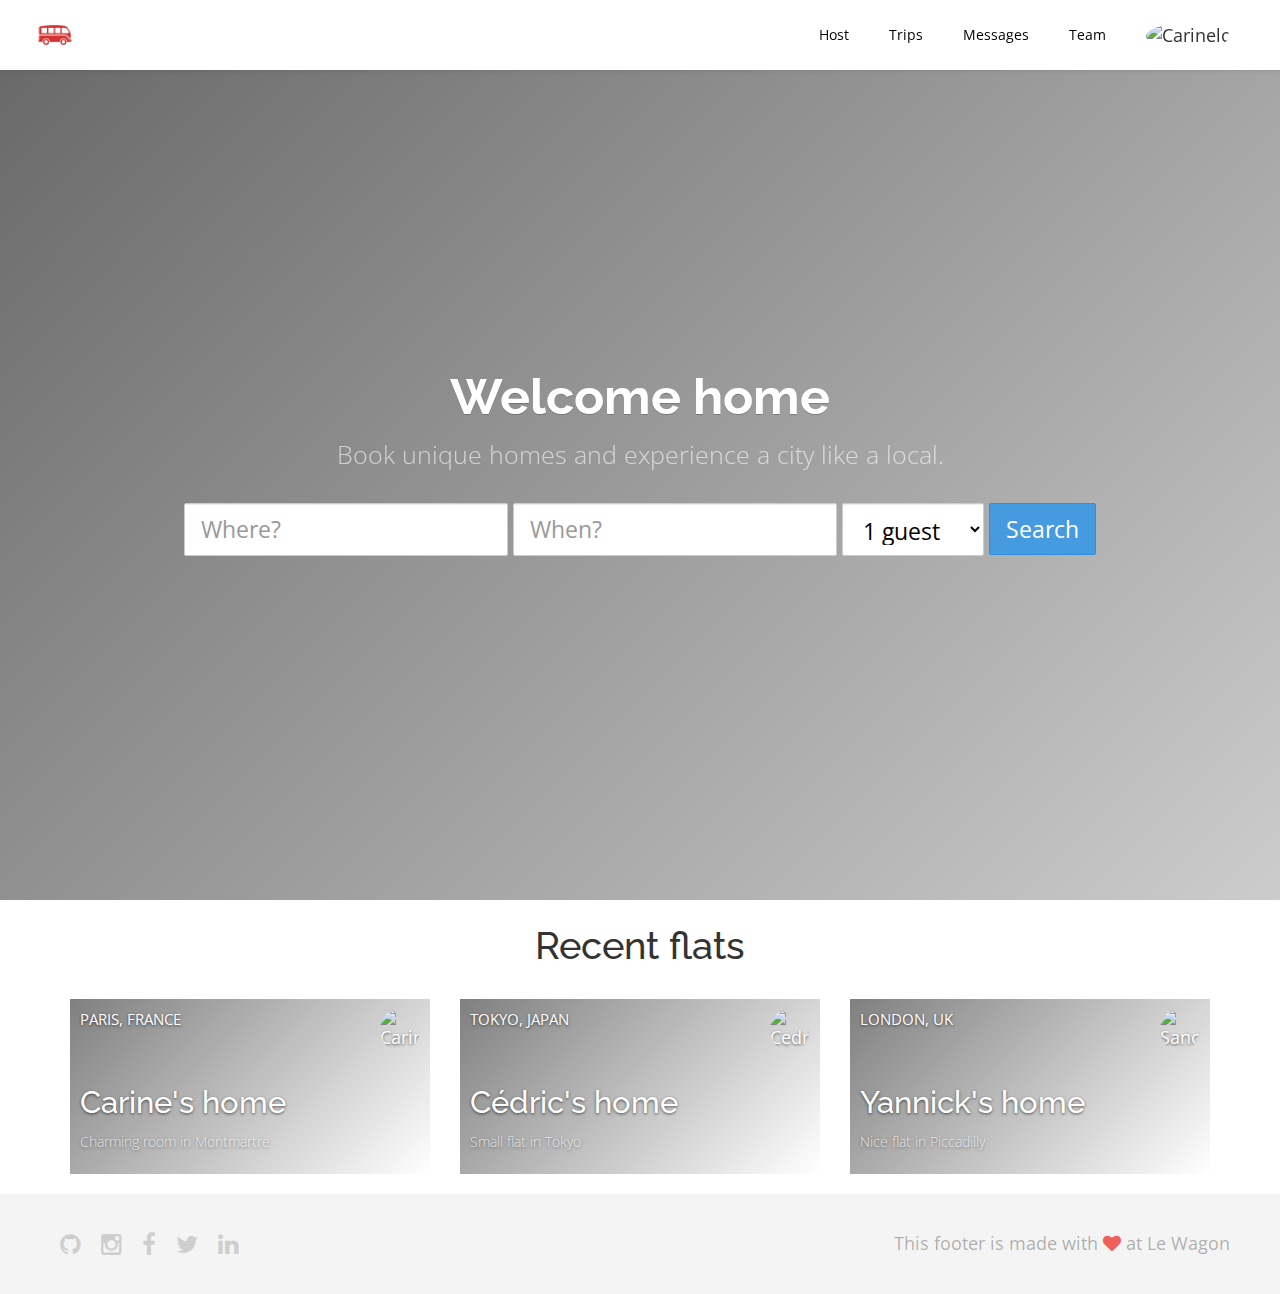
==== commit 8be868d4: "Automated commit at 2018-07-30 16:15:06 UTC by middleman-deploy 2.0.0-alpha" ====
--- a/index.html
+++ b/index.html
@@ -7,7 +7,7 @@
           content="width=device-width, initial-scale=1, shrink-to-fit=no">
     <!-- Use the title from a page's frontmatter if it has one -->
     <title>Le Wagon - Middleman</title>
-    <link href="stylesheets/application-8511e1ef.css" rel="stylesheet" />
+    <link href="stylesheets/application-a66fcc0c.css" rel="stylesheet" />
     <script src="javascripts/application-93de88c9.js"></script>
     <link href="images/favicon-f15af148.png" rel="icon" type="image/png" />
   </head>
@@ -29,7 +29,7 @@
     <!-- Profile picture with dropdown list -->
     <div class="navbar-wagon-item">
       <div class="dropdown">
-       <img src="images/carineLC-285be563.jpeg" class="avatar dropdown-toggle" id="navbar-wagon-menu" data-toggle="dropdown" alt="Carinelc" />
+       <img src="https://kitt.lewagon.com/placeholder/users/carineLC" class="avatar dropdown-toggle" id="navbar-wagon-menu" data-toggle="dropdown" alt="Carinelc" />
         <ul class="dropdown-menu dropdown-menu-right navbar-wagon-dropdown-menu">
           <li><a href="#">Profile</a></li>
           <li><a href="#">Dashboard</a></li>
@@ -78,20 +78,42 @@
   </div>
 </div>
 
-  <div class="container card-flats">
+  <div class="container" id="home-flats">
   <h2 class="text-center">Recent flats</h2>
   <div class="row">
-    <div class="col-xs-12 col-sm-4">
-      <div class="card" style="background-image: linear-gradient(rgba(0,0,0,0.3), rgba(0,0,0,0.2)), url('https://kitt.lewagon.com/placeholder/cities/shanghai');">
-        <div class="card-category">Popular</div>
+      <div class="col-xs-12 col-sm-6 col-md-4">
+        <div class="card" style="background-image: linear-gradient(-225deg, rgba(0,0,0,0.5) 0%, rgba(0,0,0,0) 100%), url('https://kitt.lewagon.com/placeholder/cities/paris');">
+          <div class="card-category">Paris, France</div>
           <div class="card-description">
-            <h2>Le Wagon Shanghai</h2>
-            <p>Very cool city, the best</p>
+            <h3>Carine's home</h3>
+            <p>Charming room in Montmartre</p>
           </div>
-        <img class="card-user" src="https://kitt.lewagon.com/placeholder/users/tgenaitay">
-        <a class="card-link" href="#" ></a>
+          <img src="https://kitt.lewagon.com/placeholder/users/carineLC" class="card-user" alt="Carinelc" />
+          <a href="flats/carineLC.html" class="card-link"></a>
+        </div>
       </div>
-    </div>
+      <div class="col-xs-12 col-sm-6 col-md-4">
+        <div class="card" style="background-image: linear-gradient(-225deg, rgba(0,0,0,0.5) 0%, rgba(0,0,0,0) 100%), url('https://kitt.lewagon.com/placeholder/cities/tokyo');">
+          <div class="card-category">Tokyo, Japan</div>
+          <div class="card-description">
+            <h3>Cédric's home</h3>
+            <p>Small flat in Tokyo</p>
+          </div>
+          <img src="https://kitt.lewagon.com/placeholder/users/CedricDesmoulins" class="card-user" alt="Cedricdesmoulins" />
+          <a href="flats/CedricDesmoulins.html" class="card-link"></a>
+        </div>
+      </div>
+      <div class="col-xs-12 col-sm-6 col-md-4">
+        <div class="card" style="background-image: linear-gradient(-225deg, rgba(0,0,0,0.5) 0%, rgba(0,0,0,0) 100%), url('https://kitt.lewagon.com/placeholder/cities/london');">
+          <div class="card-category">London, UK</div>
+          <div class="card-description">
+            <h3>Yannick's home</h3>
+            <p>Nice flat in Piccadilly</p>
+          </div>
+          <img src="https://kitt.lewagon.com/placeholder/users/sanchinho" class="card-user" alt="Sanchinho" />
+          <a href="flats/sanchinho.html" class="card-link"></a>
+        </div>
+      </div>
   </div>
 </div>
 
--- a/stylesheets/application-a66fcc0c.css
+++ b/stylesheets/application-a66fcc0c.css
@@ -0,0 +1,8 @@
+@import url("https://fonts.googleapis.com/css?family=Open+Sans:400,300,700|Raleway:400,100,300,700,500");/*!
+ * Bootstrap v3.3.7 (http://getbootstrap.com)
+ * Copyright 2011-2016 Twitter, Inc.
+ * Licensed under MIT (https://github.com/twbs/bootstrap/blob/master/LICENSE)
+ *//*! normalize.css v3.0.3 | MIT License | github.com/necolas/normalize.css */html{font-family:sans-serif;-ms-text-size-adjust:100%;-webkit-text-size-adjust:100%}body{margin:0}article,aside,details,figcaption,figure,footer,header,hgroup,main,menu,nav,section,summary{display:block}audio,canvas,progress,video{display:inline-block;vertical-align:baseline}audio:not([controls]){display:none;height:0}[hidden],template{display:none}a{background-color:transparent}a:active,a:hover{outline:0}abbr[title]{border-bottom:1px dotted}b,strong{font-weight:bold}dfn{font-style:italic}h1{font-size:2em;margin:0.67em 0}mark{background:#ff0;color:#000}small{font-size:80%}sub,sup{font-size:75%;line-height:0;position:relative;vertical-align:baseline}sup{top:-0.5em}sub{bottom:-0.25em}img{border:0}svg:not(:root){overflow:hidden}figure{margin:1em 40px}hr{-webkit-box-sizing:content-box;box-sizing:content-box;height:0}pre{overflow:auto}code,kbd,pre,samp{font-family:monospace, monospace;font-size:1em}button,input,optgroup,select,textarea{color:inherit;font:inherit;margin:0}button{overflow:visible}button,select{text-transform:none}button,html input[type="button"],input[type="reset"],input[type="submit"]{-webkit-appearance:button;cursor:pointer}button[disabled],html input[disabled]{cursor:default}button::-moz-focus-inner,input::-moz-focus-inner{border:0;padding:0}input{line-height:normal}input[type="checkbox"],input[type="radio"]{-webkit-box-sizing:border-box;box-sizing:border-box;padding:0}input[type="number"]::-webkit-inner-spin-button,input[type="number"]::-webkit-outer-spin-button{height:auto}input[type="search"]{-webkit-appearance:textfield;-webkit-box-sizing:content-box;box-sizing:content-box}input[type="search"]::-webkit-search-cancel-button,input[type="search"]::-webkit-search-decoration{-webkit-appearance:none}fieldset{border:1px solid #c0c0c0;margin:0 2px;padding:0.35em 0.625em 0.75em}legend{border:0;padding:0}textarea{overflow:auto}optgroup{font-weight:bold}table{border-collapse:collapse;border-spacing:0}td,th{padding:0}/*! Source: https://github.com/h5bp/html5-boilerplate/blob/master/src/css/main.css */@media print{*,*:before,*:after{background:transparent !important;color:#000 !important;-webkit-box-shadow:none !important;box-shadow:none !important;text-shadow:none !important}a,a:visited{text-decoration:underline}a[href]:after{content:" (" attr(href) ")"}abbr[title]:after{content:" (" attr(title) ")"}a[href^="#"]:after,a[href^="javascript:"]:after{content:""}pre,blockquote{border:1px solid #999;page-break-inside:avoid}thead{display:table-header-group}tr,img{page-break-inside:avoid}img{max-width:100% !important}p,h2,h3{orphans:3;widows:3}h2,h3{page-break-after:avoid}.navbar{display:none}.btn>.caret,.dropup>.btn>.caret{border-top-color:#000 !important}.label{border:1px solid #000}.table{border-collapse:collapse !important}.table td,.table th{background-color:#fff !important}.table-bordered th,.table-bordered td{border:1px solid #ddd !important}}@font-face{font-family:'Glyphicons Halflings';src:url("../assets/bootstrap/glyphicons-halflings-regular-86b6f62b.eot");src:url("../assets/bootstrap/glyphicons-halflings-regular-86b6f62b.eot?#iefix") format("embedded-opentype"),url("../assets/bootstrap/glyphicons-halflings-regular-ca35b697.woff2") format("woff2"),url("../assets/bootstrap/glyphicons-halflings-regular-278e49a8.woff") format("woff"),url("../assets/bootstrap/glyphicons-halflings-regular-44bc1850.ttf") format("truetype"),url("../assets/bootstrap/glyphicons-halflings-regular-de51a849.svg#glyphicons_halflingsregular") format("svg")}.glyphicon{position:relative;top:1px;display:inline-block;font-family:'Glyphicons Halflings';font-style:normal;font-weight:normal;line-height:1;-webkit-font-smoothing:antialiased;-moz-osx-font-smoothing:grayscale}.glyphicon-asterisk:before{content:"\002a"}.glyphicon-plus:before{content:"\002b"}.glyphicon-euro:before,.glyphicon-eur:before{content:"\20ac"}.glyphicon-minus:before{content:"\2212"}.glyphicon-cloud:before{content:"\2601"}.glyphicon-envelope:before{content:"\2709"}.glyphicon-pencil:before{content:"\270f"}.glyphicon-glass:before{content:"\e001"}.glyphicon-music:before{content:"\e002"}.glyphicon-search:before{content:"\e003"}.glyphicon-heart:before{content:"\e005"}.glyphicon-star:before{content:"\e006"}.glyphicon-star-empty:before{content:"\e007"}.glyphicon-user:before{content:"\e008"}.glyphicon-film:before{content:"\e009"}.glyphicon-th-large:before{content:"\e010"}.glyphicon-th:before{content:"\e011"}.glyphicon-th-list:before{content:"\e012"}.glyphicon-ok:before{content:"\e013"}.glyphicon-remove:before{content:"\e014"}.glyphicon-zoom-in:before{content:"\e015"}.glyphicon-zoom-out:before{content:"\e016"}.glyphicon-off:before{content:"\e017"}.glyphicon-signal:before{content:"\e018"}.glyphicon-cog:before{content:"\e019"}.glyphicon-trash:before{content:"\e020"}.glyphicon-home:before{content:"\e021"}.glyphicon-file:before{content:"\e022"}.glyphicon-time:before{content:"\e023"}.glyphicon-road:before{content:"\e024"}.glyphicon-download-alt:before{content:"\e025"}.glyphicon-download:before{content:"\e026"}.glyphicon-upload:before{content:"\e027"}.glyphicon-inbox:before{content:"\e028"}.glyphicon-play-circle:before{content:"\e029"}.glyphicon-repeat:before{content:"\e030"}.glyphicon-refresh:before{content:"\e031"}.glyphicon-list-alt:before{content:"\e032"}.glyphicon-lock:before{content:"\e033"}.glyphicon-flag:before{content:"\e034"}.glyphicon-headphones:before{content:"\e035"}.glyphicon-volume-off:before{content:"\e036"}.glyphicon-volume-down:before{content:"\e037"}.glyphicon-volume-up:before{content:"\e038"}.glyphicon-qrcode:before{content:"\e039"}.glyphicon-barcode:before{content:"\e040"}.glyphicon-tag:before{content:"\e041"}.glyphicon-tags:before{content:"\e042"}.glyphicon-book:before{content:"\e043"}.glyphicon-bookmark:before{content:"\e044"}.glyphicon-print:before{content:"\e045"}.glyphicon-camera:before{content:"\e046"}.glyphicon-font:before{content:"\e047"}.glyphicon-bold:before{content:"\e048"}.glyphicon-italic:before{content:"\e049"}.glyphicon-text-height:before{content:"\e050"}.glyphicon-text-width:before{content:"\e051"}.glyphicon-align-left:before{content:"\e052"}.glyphicon-align-center:before{content:"\e053"}.glyphicon-align-right:before{content:"\e054"}.glyphicon-align-justify:before{content:"\e055"}.glyphicon-list:before{content:"\e056"}.glyphicon-indent-left:before{content:"\e057"}.glyphicon-indent-right:before{content:"\e058"}.glyphicon-facetime-video:before{content:"\e059"}.glyphicon-picture:before{content:"\e060"}.glyphicon-map-marker:before{content:"\e062"}.glyphicon-adjust:before{content:"\e063"}.glyphicon-tint:before{content:"\e064"}.glyphicon-edit:before{content:"\e065"}.glyphicon-share:before{content:"\e066"}.glyphicon-check:before{content:"\e067"}.glyphicon-move:before{content:"\e068"}.glyphicon-step-backward:before{content:"\e069"}.glyphicon-fast-backward:before{content:"\e070"}.glyphicon-backward:before{content:"\e071"}.glyphicon-play:before{content:"\e072"}.glyphicon-pause:before{content:"\e073"}.glyphicon-stop:before{content:"\e074"}.glyphicon-forward:before{content:"\e075"}.glyphicon-fast-forward:before{content:"\e076"}.glyphicon-step-forward:before{content:"\e077"}.glyphicon-eject:before{content:"\e078"}.glyphicon-chevron-left:before{content:"\e079"}.glyphicon-chevron-right:before{content:"\e080"}.glyphicon-plus-sign:before{content:"\e081"}.glyphicon-minus-sign:before{content:"\e082"}.glyphicon-remove-sign:before{content:"\e083"}.glyphicon-ok-sign:before{content:"\e084"}.glyphicon-question-sign:before{content:"\e085"}.glyphicon-info-sign:before{content:"\e086"}.glyphicon-screenshot:before{content:"\e087"}.glyphicon-remove-circle:before{content:"\e088"}.glyphicon-ok-circle:before{content:"\e089"}.glyphicon-ban-circle:before{content:"\e090"}.glyphicon-arrow-left:before{content:"\e091"}.glyphicon-arrow-right:before{content:"\e092"}.glyphicon-arrow-up:before{content:"\e093"}.glyphicon-arrow-down:before{content:"\e094"}.glyphicon-share-alt:before{content:"\e095"}.glyphicon-resize-full:before{content:"\e096"}.glyphicon-resize-small:before{content:"\e097"}.glyphicon-exclamation-sign:before{content:"\e101"}.glyphicon-gift:before{content:"\e102"}.glyphicon-leaf:before{content:"\e103"}.glyphicon-fire:before{content:"\e104"}.glyphicon-eye-open:before{content:"\e105"}.glyphicon-eye-close:before{content:"\e106"}.glyphicon-warning-sign:before{content:"\e107"}.glyphicon-plane:before{content:"\e108"}.glyphicon-calendar:before{content:"\e109"}.glyphicon-random:before{content:"\e110"}.glyphicon-comment:before{content:"\e111"}.glyphicon-magnet:before{content:"\e112"}.glyphicon-chevron-up:before{content:"\e113"}.glyphicon-chevron-down:before{content:"\e114"}.glyphicon-retweet:before{content:"\e115"}.glyphicon-shopping-cart:before{content:"\e116"}.glyphicon-folder-close:before{content:"\e117"}.glyphicon-folder-open:before{content:"\e118"}.glyphicon-resize-vertical:before{content:"\e119"}.glyphicon-resize-horizontal:before{content:"\e120"}.glyphicon-hdd:before{content:"\e121"}.glyphicon-bullhorn:before{content:"\e122"}.glyphicon-bell:before{content:"\e123"}.glyphicon-certificate:before{content:"\e124"}.glyphicon-thumbs-up:before{content:"\e125"}.glyphicon-thumbs-down:before{content:"\e126"}.glyphicon-hand-right:before{content:"\e127"}.glyphicon-hand-left:before{content:"\e128"}.glyphicon-hand-up:before{content:"\e129"}.glyphicon-hand-down:before{content:"\e130"}.glyphicon-circle-arrow-right:before{content:"\e131"}.glyphicon-circle-arrow-left:before{content:"\e132"}.glyphicon-circle-arrow-up:before{content:"\e133"}.glyphicon-circle-arrow-down:before{content:"\e134"}.glyphicon-globe:before{content:"\e135"}.glyphicon-wrench:before{content:"\e136"}.glyphicon-tasks:before{content:"\e137"}.glyphicon-filter:before{content:"\e138"}.glyphicon-briefcase:before{content:"\e139"}.glyphicon-fullscreen:before{content:"\e140"}.glyphicon-dashboard:before{content:"\e141"}.glyphicon-paperclip:before{content:"\e142"}.glyphicon-heart-empty:before{content:"\e143"}.glyphicon-link:before{content:"\e144"}.glyphicon-phone:before{content:"\e145"}.glyphicon-pushpin:before{content:"\e146"}.glyphicon-usd:before{content:"\e148"}.glyphicon-gbp:before{content:"\e149"}.glyphicon-sort:before{content:"\e150"}.glyphicon-sort-by-alphabet:before{content:"\e151"}.glyphicon-sort-by-alphabet-alt:before{content:"\e152"}.glyphicon-sort-by-order:before{content:"\e153"}.glyphicon-sort-by-order-alt:before{content:"\e154"}.glyphicon-sort-by-attributes:before{content:"\e155"}.glyphicon-sort-by-attributes-alt:before{content:"\e156"}.glyphicon-unchecked:before{content:"\e157"}.glyphicon-expand:before{content:"\e158"}.glyphicon-collapse-down:before{content:"\e159"}.glyphicon-collapse-up:before{content:"\e160"}.glyphicon-log-in:before{content:"\e161"}.glyphicon-flash:before{content:"\e162"}.glyphicon-log-out:before{content:"\e163"}.glyphicon-new-window:before{content:"\e164"}.glyphicon-record:before{content:"\e165"}.glyphicon-save:before{content:"\e166"}.glyphicon-open:before{content:"\e167"}.glyphicon-saved:before{content:"\e168"}.glyphicon-import:before{content:"\e169"}.glyphicon-export:before{content:"\e170"}.glyphicon-send:before{content:"\e171"}.glyphicon-floppy-disk:before{content:"\e172"}.glyphicon-floppy-saved:before{content:"\e173"}.glyphicon-floppy-remove:before{content:"\e174"}.glyphicon-floppy-save:before{content:"\e175"}.glyphicon-floppy-open:before{content:"\e176"}.glyphicon-credit-card:before{content:"\e177"}.glyphicon-transfer:before{content:"\e178"}.glyphicon-cutlery:before{content:"\e179"}.glyphicon-header:before{content:"\e180"}.glyphicon-compressed:before{content:"\e181"}.glyphicon-earphone:before{content:"\e182"}.glyphicon-phone-alt:before{content:"\e183"}.glyphicon-tower:before{content:"\e184"}.glyphicon-stats:before{content:"\e185"}.glyphicon-sd-video:before{content:"\e186"}.glyphicon-hd-video:before{content:"\e187"}.glyphicon-subtitles:before{content:"\e188"}.glyphicon-sound-stereo:before{content:"\e189"}.glyphicon-sound-dolby:before{content:"\e190"}.glyphicon-sound-5-1:before{content:"\e191"}.glyphicon-sound-6-1:before{content:"\e192"}.glyphicon-sound-7-1:before{content:"\e193"}.glyphicon-copyright-mark:before{content:"\e194"}.glyphicon-registration-mark:before{content:"\e195"}.glyphicon-cloud-download:before{content:"\e197"}.glyphicon-cloud-upload:before{content:"\e198"}.glyphicon-tree-conifer:before{content:"\e199"}.glyphicon-tree-deciduous:before{content:"\e200"}.glyphicon-cd:before{content:"\e201"}.glyphicon-save-file:before{content:"\e202"}.glyphicon-open-file:before{content:"\e203"}.glyphicon-level-up:before{content:"\e204"}.glyphicon-copy:before{content:"\e205"}.glyphicon-paste:before{content:"\e206"}.glyphicon-alert:before{content:"\e209"}.glyphicon-equalizer:before{content:"\e210"}.glyphicon-king:before{content:"\e211"}.glyphicon-queen:before{content:"\e212"}.glyphicon-pawn:before{content:"\e213"}.glyphicon-bishop:before{content:"\e214"}.glyphicon-knight:before{content:"\e215"}.glyphicon-baby-formula:before{content:"\e216"}.glyphicon-tent:before{content:"\26fa"}.glyphicon-blackboard:before{content:"\e218"}.glyphicon-bed:before{content:"\e219"}.glyphicon-apple:before{content:"\f8ff"}.glyphicon-erase:before{content:"\e221"}.glyphicon-hourglass:before{content:"\231b"}.glyphicon-lamp:before{content:"\e223"}.glyphicon-duplicate:before{content:"\e224"}.glyphicon-piggy-bank:before{content:"\e225"}.glyphicon-scissors:before{content:"\e226"}.glyphicon-bitcoin:before{content:"\e227"}.glyphicon-btc:before{content:"\e227"}.glyphicon-xbt:before{content:"\e227"}.glyphicon-yen:before{content:"\00a5"}.glyphicon-jpy:before{content:"\00a5"}.glyphicon-ruble:before{content:"\20bd"}.glyphicon-rub:before{content:"\20bd"}.glyphicon-scale:before{content:"\e230"}.glyphicon-ice-lolly:before{content:"\e231"}.glyphicon-ice-lolly-tasted:before{content:"\e232"}.glyphicon-education:before{content:"\e233"}.glyphicon-option-horizontal:before{content:"\e234"}.glyphicon-option-vertical:before{content:"\e235"}.glyphicon-menu-hamburger:before{content:"\e236"}.glyphicon-modal-window:before{content:"\e237"}.glyphicon-oil:before{content:"\e238"}.glyphicon-grain:before{content:"\e239"}.glyphicon-sunglasses:before{content:"\e240"}.glyphicon-text-size:before{content:"\e241"}.glyphicon-text-color:before{content:"\e242"}.glyphicon-text-background:before{content:"\e243"}.glyphicon-object-align-top:before{content:"\e244"}.glyphicon-object-align-bottom:before{content:"\e245"}.glyphicon-object-align-horizontal:before{content:"\e246"}.glyphicon-object-align-left:before{content:"\e247"}.glyphicon-object-align-vertical:before{content:"\e248"}.glyphicon-object-align-right:before{content:"\e249"}.glyphicon-triangle-right:before{content:"\e250"}.glyphicon-triangle-left:before{content:"\e251"}.glyphicon-triangle-bottom:before{content:"\e252"}.glyphicon-triangle-top:before{content:"\e253"}.glyphicon-console:before{content:"\e254"}.glyphicon-superscript:before{content:"\e255"}.glyphicon-subscript:before{content:"\e256"}.glyphicon-menu-left:before{content:"\e257"}.glyphicon-menu-right:before{content:"\e258"}.glyphicon-menu-down:before{content:"\e259"}.glyphicon-menu-up:before{content:"\e260"}*{-webkit-box-sizing:border-box;box-sizing:border-box}*:before,*:after{-webkit-box-sizing:border-box;box-sizing:border-box}html{font-size:10px;-webkit-tap-highlight-color:transparent}body{font-family:"Open Sans", "Helvetica", "sans-serif";font-size:18px;line-height:1.42857143;color:#333333;background-color:#F4F4F4}input,button,select,textarea{font-family:inherit;font-size:inherit;line-height:inherit}a{color:#469AE0;text-decoration:none}a:hover,a:focus{color:#1f74ba;text-decoration:underline}a:focus{outline:5px auto -webkit-focus-ring-color;outline-offset:-2px}figure{margin:0}img{vertical-align:middle}.img-responsive{display:block;max-width:100%;height:auto}.img-rounded{border-radius:2px}.img-thumbnail{padding:4px;line-height:1.42857143;background-color:#F4F4F4;border:1px solid #ddd;border-radius:2px;-webkit-transition:all 0.2s ease-in-out;transition:all 0.2s ease-in-out;display:inline-block;max-width:100%;height:auto}.img-circle{border-radius:50%}hr{margin-top:25px;margin-bottom:25px;border:0;border-top:1px solid #eeeeee}.sr-only{position:absolute;width:1px;height:1px;margin:-1px;padding:0;overflow:hidden;clip:rect(0, 0, 0, 0);border:0}.sr-only-focusable:active,.sr-only-focusable:focus{position:static;width:auto;height:auto;margin:0;overflow:visible;clip:auto}[role="button"]{cursor:pointer}h1,h2,h3,h4,h5,h6,.h1,.h2,.h3,.h4,.h5,.h6{font-family:"Raleway", "Helvetica", "sans-serif";font-weight:500;line-height:1.1;color:inherit}h1 small,h1 .small,h2 small,h2 .small,h3 small,h3 .small,h4 small,h4 .small,h5 small,h5 .small,h6 small,h6 .small,.h1 small,.h1 .small,.h2 small,.h2 .small,.h3 small,.h3 .small,.h4 small,.h4 .small,.h5 small,.h5 .small,.h6 small,.h6 .small{font-weight:normal;line-height:1;color:#777777}h1,.h1,h2,.h2,h3,.h3{margin-top:25px;margin-bottom:12.5px}h1 small,h1 .small,.h1 small,.h1 .small,h2 small,h2 .small,.h2 small,.h2 .small,h3 small,h3 .small,.h3 small,.h3 .small{font-size:65%}h4,.h4,h5,.h5,h6,.h6{margin-top:12.5px;margin-bottom:12.5px}h4 small,h4 .small,.h4 small,.h4 .small,h5 small,h5 .small,.h5 small,.h5 .small,h6 small,h6 .small,.h6 small,.h6 .small{font-size:75%}h1,.h1{font-size:46px}h2,.h2{font-size:38px}h3,.h3{font-size:31px}h4,.h4{font-size:23px}h5,.h5{font-size:18px}h6,.h6{font-size:16px}p{margin:0 0 12.5px}.lead{margin-bottom:25px;font-size:20px;font-weight:300;line-height:1.4}@media (min-width: 768px){.lead{font-size:27px}}small,.small{font-size:88%}mark,.mark{background-color:#fcf8e3;padding:.2em}.text-left{text-align:left}.text-right{text-align:right}.text-center{text-align:center}.text-justify{text-align:justify}.text-nowrap{white-space:nowrap}.text-lowercase{text-transform:lowercase}.text-uppercase,.initialism{text-transform:uppercase}.text-capitalize{text-transform:capitalize}.text-muted{color:#777777}.text-primary{color:#469AE0}a.text-primary:hover,a.text-primary:focus{color:#2381d0}.text-success{color:#3c763d}a.text-success:hover,a.text-success:focus{color:#2b542c}.text-info{color:#31708f}a.text-info:hover,a.text-info:focus{color:#245269}.text-warning{color:#8a6d3b}a.text-warning:hover,a.text-warning:focus{color:#66512c}.text-danger{color:#a94442}a.text-danger:hover,a.text-danger:focus{color:#843534}.bg-primary{color:#fff}.bg-primary{background-color:#469AE0}a.bg-primary:hover,a.bg-primary:focus{background-color:#2381d0}.bg-success{background-color:#dff0d8}a.bg-success:hover,a.bg-success:focus{background-color:#c1e2b3}.bg-info{background-color:#d9edf7}a.bg-info:hover,a.bg-info:focus{background-color:#afd9ee}.bg-warning{background-color:#fcf8e3}a.bg-warning:hover,a.bg-warning:focus{background-color:#f7ecb5}.bg-danger{background-color:#f2dede}a.bg-danger:hover,a.bg-danger:focus{background-color:#e4b9b9}.page-header{padding-bottom:11.5px;margin:50px 0 25px;border-bottom:1px solid #eeeeee}ul,ol{margin-top:0;margin-bottom:12.5px}ul ul,ul ol,ol ul,ol ol{margin-bottom:0}.list-unstyled{padding-left:0;list-style:none}.list-inline{padding-left:0;list-style:none;margin-left:-5px}.list-inline>li{display:inline-block;padding-left:5px;padding-right:5px}dl{margin-top:0;margin-bottom:25px}dt,dd{line-height:1.42857143}dt{font-weight:bold}dd{margin-left:0}.dl-horizontal dd:before,.dl-horizontal dd:after{content:" ";display:table}.dl-horizontal dd:after{clear:both}@media (min-width: 768px){.dl-horizontal dt{float:left;width:160px;clear:left;text-align:right;overflow:hidden;text-overflow:ellipsis;white-space:nowrap}.dl-horizontal dd{margin-left:180px}}abbr[title],abbr[data-original-title]{cursor:help;border-bottom:1px dotted #777777}.initialism{font-size:90%}blockquote{padding:12.5px 25px;margin:0 0 25px;font-size:22.5px;border-left:5px solid #eeeeee}blockquote p:last-child,blockquote ul:last-child,blockquote ol:last-child{margin-bottom:0}blockquote footer,blockquote small,blockquote .small{display:block;font-size:80%;line-height:1.42857143;color:#777777}blockquote footer:before,blockquote small:before,blockquote .small:before{content:'\2014 \00A0'}.blockquote-reverse,blockquote.pull-right{padding-right:15px;padding-left:0;border-right:5px solid #eeeeee;border-left:0;text-align:right}.blockquote-reverse footer:before,.blockquote-reverse small:before,.blockquote-reverse .small:before,blockquote.pull-right footer:before,blockquote.pull-right small:before,blockquote.pull-right .small:before{content:''}.blockquote-reverse footer:after,.blockquote-reverse small:after,.blockquote-reverse .small:after,blockquote.pull-right footer:after,blockquote.pull-right small:after,blockquote.pull-right .small:after{content:'\00A0 \2014'}address{margin-bottom:25px;font-style:normal;line-height:1.42857143}code,kbd,pre,samp{font-family:Menlo, Monaco, Consolas, "Courier New", monospace}code{padding:2px 4px;font-size:90%;color:#c7254e;background-color:#f9f2f4;border-radius:2px}kbd{padding:2px 4px;font-size:90%;color:#fff;background-color:#333;border-radius:2px;-webkit-box-shadow:inset 0 -1px 0 rgba(0,0,0,0.25);box-shadow:inset 0 -1px 0 rgba(0,0,0,0.25)}kbd kbd{padding:0;font-size:100%;font-weight:bold;-webkit-box-shadow:none;box-shadow:none}pre{display:block;padding:12px;margin:0 0 12.5px;font-size:17px;line-height:1.42857143;word-break:break-all;word-wrap:break-word;color:#333333;background-color:#f5f5f5;border:1px solid #ccc;border-radius:2px}pre code{padding:0;font-size:inherit;color:inherit;white-space:pre-wrap;background-color:transparent;border-radius:0}.pre-scrollable{max-height:340px;overflow-y:scroll}.container{margin-right:auto;margin-left:auto;padding-left:15px;padding-right:15px}.container:before,.container:after{content:" ";display:table}.container:after{clear:both}@media (min-width: 768px){.container{width:750px}}@media (min-width: 992px){.container{width:970px}}@media (min-width: 1200px){.container{width:1170px}}.container-fluid{margin-right:auto;margin-left:auto;padding-left:15px;padding-right:15px}.container-fluid:before,.container-fluid:after{content:" ";display:table}.container-fluid:after{clear:both}.row{margin-left:-15px;margin-right:-15px}.row:before,.row:after{content:" ";display:table}.row:after{clear:both}.col-xs-1,.col-sm-1,.col-md-1,.col-lg-1,.col-xs-2,.col-sm-2,.col-md-2,.col-lg-2,.col-xs-3,.col-sm-3,.col-md-3,.col-lg-3,.col-xs-4,.col-sm-4,.col-md-4,.col-lg-4,.col-xs-5,.col-sm-5,.col-md-5,.col-lg-5,.col-xs-6,.col-sm-6,.col-md-6,.col-lg-6,.col-xs-7,.col-sm-7,.col-md-7,.col-lg-7,.col-xs-8,.col-sm-8,.col-md-8,.col-lg-8,.col-xs-9,.col-sm-9,.col-md-9,.col-lg-9,.col-xs-10,.col-sm-10,.col-md-10,.col-lg-10,.col-xs-11,.col-sm-11,.col-md-11,.col-lg-11,.col-xs-12,.col-sm-12,.col-md-12,.col-lg-12{position:relative;min-height:1px;padding-left:15px;padding-right:15px}.col-xs-1,.col-xs-2,.col-xs-3,.col-xs-4,.col-xs-5,.col-xs-6,.col-xs-7,.col-xs-8,.col-xs-9,.col-xs-10,.col-xs-11,.col-xs-12{float:left}.col-xs-1{width:8.33333333%}.col-xs-2{width:16.66666667%}.col-xs-3{width:25%}.col-xs-4{width:33.33333333%}.col-xs-5{width:41.66666667%}.col-xs-6{width:50%}.col-xs-7{width:58.33333333%}.col-xs-8{width:66.66666667%}.col-xs-9{width:75%}.col-xs-10{width:83.33333333%}.col-xs-11{width:91.66666667%}.col-xs-12{width:100%}.col-xs-pull-0{right:auto}.col-xs-pull-1{right:8.33333333%}.col-xs-pull-2{right:16.66666667%}.col-xs-pull-3{right:25%}.col-xs-pull-4{right:33.33333333%}.col-xs-pull-5{right:41.66666667%}.col-xs-pull-6{right:50%}.col-xs-pull-7{right:58.33333333%}.col-xs-pull-8{right:66.66666667%}.col-xs-pull-9{right:75%}.col-xs-pull-10{right:83.33333333%}.col-xs-pull-11{right:91.66666667%}.col-xs-pull-12{right:100%}.col-xs-push-0{left:auto}.col-xs-push-1{left:8.33333333%}.col-xs-push-2{left:16.66666667%}.col-xs-push-3{left:25%}.col-xs-push-4{left:33.33333333%}.col-xs-push-5{left:41.66666667%}.col-xs-push-6{left:50%}.col-xs-push-7{left:58.33333333%}.col-xs-push-8{left:66.66666667%}.col-xs-push-9{left:75%}.col-xs-push-10{left:83.33333333%}.col-xs-push-11{left:91.66666667%}.col-xs-push-12{left:100%}.col-xs-offset-0{margin-left:0%}.col-xs-offset-1{margin-left:8.33333333%}.col-xs-offset-2{margin-left:16.66666667%}.col-xs-offset-3{margin-left:25%}.col-xs-offset-4{margin-left:33.33333333%}.col-xs-offset-5{margin-left:41.66666667%}.col-xs-offset-6{margin-left:50%}.col-xs-offset-7{margin-left:58.33333333%}.col-xs-offset-8{margin-left:66.66666667%}.col-xs-offset-9{margin-left:75%}.col-xs-offset-10{margin-left:83.33333333%}.col-xs-offset-11{margin-left:91.66666667%}.col-xs-offset-12{margin-left:100%}@media (min-width: 768px){.col-sm-1,.col-sm-2,.col-sm-3,.col-sm-4,.col-sm-5,.col-sm-6,.col-sm-7,.col-sm-8,.col-sm-9,.col-sm-10,.col-sm-11,.col-sm-12{float:left}.col-sm-1{width:8.33333333%}.col-sm-2{width:16.66666667%}.col-sm-3{width:25%}.col-sm-4{width:33.33333333%}.col-sm-5{width:41.66666667%}.col-sm-6{width:50%}.col-sm-7{width:58.33333333%}.col-sm-8{width:66.66666667%}.col-sm-9{width:75%}.col-sm-10{width:83.33333333%}.col-sm-11{width:91.66666667%}.col-sm-12{width:100%}.col-sm-pull-0{right:auto}.col-sm-pull-1{right:8.33333333%}.col-sm-pull-2{right:16.66666667%}.col-sm-pull-3{right:25%}.col-sm-pull-4{right:33.33333333%}.col-sm-pull-5{right:41.66666667%}.col-sm-pull-6{right:50%}.col-sm-pull-7{right:58.33333333%}.col-sm-pull-8{right:66.66666667%}.col-sm-pull-9{right:75%}.col-sm-pull-10{right:83.33333333%}.col-sm-pull-11{right:91.66666667%}.col-sm-pull-12{right:100%}.col-sm-push-0{left:auto}.col-sm-push-1{left:8.33333333%}.col-sm-push-2{left:16.66666667%}.col-sm-push-3{left:25%}.col-sm-push-4{left:33.33333333%}.col-sm-push-5{left:41.66666667%}.col-sm-push-6{left:50%}.col-sm-push-7{left:58.33333333%}.col-sm-push-8{left:66.66666667%}.col-sm-push-9{left:75%}.col-sm-push-10{left:83.33333333%}.col-sm-push-11{left:91.66666667%}.col-sm-push-12{left:100%}.col-sm-offset-0{margin-left:0%}.col-sm-offset-1{margin-left:8.33333333%}.col-sm-offset-2{margin-left:16.66666667%}.col-sm-offset-3{margin-left:25%}.col-sm-offset-4{margin-left:33.33333333%}.col-sm-offset-5{margin-left:41.66666667%}.col-sm-offset-6{margin-left:50%}.col-sm-offset-7{margin-left:58.33333333%}.col-sm-offset-8{margin-left:66.66666667%}.col-sm-offset-9{margin-left:75%}.col-sm-offset-10{margin-left:83.33333333%}.col-sm-offset-11{margin-left:91.66666667%}.col-sm-offset-12{margin-left:100%}}@media (min-width: 992px){.col-md-1,.col-md-2,.col-md-3,.col-md-4,.col-md-5,.col-md-6,.col-md-7,.col-md-8,.col-md-9,.col-md-10,.col-md-11,.col-md-12{float:left}.col-md-1{width:8.33333333%}.col-md-2{width:16.66666667%}.col-md-3{width:25%}.col-md-4{width:33.33333333%}.col-md-5{width:41.66666667%}.col-md-6{width:50%}.col-md-7{width:58.33333333%}.col-md-8{width:66.66666667%}.col-md-9{width:75%}.col-md-10{width:83.33333333%}.col-md-11{width:91.66666667%}.col-md-12{width:100%}.col-md-pull-0{right:auto}.col-md-pull-1{right:8.33333333%}.col-md-pull-2{right:16.66666667%}.col-md-pull-3{right:25%}.col-md-pull-4{right:33.33333333%}.col-md-pull-5{right:41.66666667%}.col-md-pull-6{right:50%}.col-md-pull-7{right:58.33333333%}.col-md-pull-8{right:66.66666667%}.col-md-pull-9{right:75%}.col-md-pull-10{right:83.33333333%}.col-md-pull-11{right:91.66666667%}.col-md-pull-12{right:100%}.col-md-push-0{left:auto}.col-md-push-1{left:8.33333333%}.col-md-push-2{left:16.66666667%}.col-md-push-3{left:25%}.col-md-push-4{left:33.33333333%}.col-md-push-5{left:41.66666667%}.col-md-push-6{left:50%}.col-md-push-7{left:58.33333333%}.col-md-push-8{left:66.66666667%}.col-md-push-9{left:75%}.col-md-push-10{left:83.33333333%}.col-md-push-11{left:91.66666667%}.col-md-push-12{left:100%}.col-md-offset-0{margin-left:0%}.col-md-offset-1{margin-left:8.33333333%}.col-md-offset-2{margin-left:16.66666667%}.col-md-offset-3{margin-left:25%}.col-md-offset-4{margin-left:33.33333333%}.col-md-offset-5{margin-left:41.66666667%}.col-md-offset-6{margin-left:50%}.col-md-offset-7{margin-left:58.33333333%}.col-md-offset-8{margin-left:66.66666667%}.col-md-offset-9{margin-left:75%}.col-md-offset-10{margin-left:83.33333333%}.col-md-offset-11{margin-left:91.66666667%}.col-md-offset-12{margin-left:100%}}@media (min-width: 1200px){.col-lg-1,.col-lg-2,.col-lg-3,.col-lg-4,.col-lg-5,.col-lg-6,.col-lg-7,.col-lg-8,.col-lg-9,.col-lg-10,.col-lg-11,.col-lg-12{float:left}.col-lg-1{width:8.33333333%}.col-lg-2{width:16.66666667%}.col-lg-3{width:25%}.col-lg-4{width:33.33333333%}.col-lg-5{width:41.66666667%}.col-lg-6{width:50%}.col-lg-7{width:58.33333333%}.col-lg-8{width:66.66666667%}.col-lg-9{width:75%}.col-lg-10{width:83.33333333%}.col-lg-11{width:91.66666667%}.col-lg-12{width:100%}.col-lg-pull-0{right:auto}.col-lg-pull-1{right:8.33333333%}.col-lg-pull-2{right:16.66666667%}.col-lg-pull-3{right:25%}.col-lg-pull-4{right:33.33333333%}.col-lg-pull-5{right:41.66666667%}.col-lg-pull-6{right:50%}.col-lg-pull-7{right:58.33333333%}.col-lg-pull-8{right:66.66666667%}.col-lg-pull-9{right:75%}.col-lg-pull-10{right:83.33333333%}.col-lg-pull-11{right:91.66666667%}.col-lg-pull-12{right:100%}.col-lg-push-0{left:auto}.col-lg-push-1{left:8.33333333%}.col-lg-push-2{left:16.66666667%}.col-lg-push-3{left:25%}.col-lg-push-4{left:33.33333333%}.col-lg-push-5{left:41.66666667%}.col-lg-push-6{left:50%}.col-lg-push-7{left:58.33333333%}.col-lg-push-8{left:66.66666667%}.col-lg-push-9{left:75%}.col-lg-push-10{left:83.33333333%}.col-lg-push-11{left:91.66666667%}.col-lg-push-12{left:100%}.col-lg-offset-0{margin-left:0%}.col-lg-offset-1{margin-left:8.33333333%}.col-lg-offset-2{margin-left:16.66666667%}.col-lg-offset-3{margin-left:25%}.col-lg-offset-4{margin-left:33.33333333%}.col-lg-offset-5{margin-left:41.66666667%}.col-lg-offset-6{margin-left:50%}.col-lg-offset-7{margin-left:58.33333333%}.col-lg-offset-8{margin-left:66.66666667%}.col-lg-offset-9{margin-left:75%}.col-lg-offset-10{margin-left:83.33333333%}.col-lg-offset-11{margin-left:91.66666667%}.col-lg-offset-12{margin-left:100%}}table{background-color:transparent}caption{padding-top:8px;padding-bottom:8px;color:#777777;text-align:left}th{text-align:left}.table{width:100%;max-width:100%;margin-bottom:25px}.table>thead>tr>th,.table>thead>tr>td,.table>tbody>tr>th,.table>tbody>tr>td,.table>tfoot>tr>th,.table>tfoot>tr>td{padding:8px;line-height:1.42857143;vertical-align:top;border-top:1px solid #ddd}.table>thead>tr>th{vertical-align:bottom;border-bottom:2px solid #ddd}.table>caption+thead>tr:first-child>th,.table>caption+thead>tr:first-child>td,.table>colgroup+thead>tr:first-child>th,.table>colgroup+thead>tr:first-child>td,.table>thead:first-child>tr:first-child>th,.table>thead:first-child>tr:first-child>td{border-top:0}.table>tbody+tbody{border-top:2px solid #ddd}.table .table{background-color:#F4F4F4}.table-condensed>thead>tr>th,.table-condensed>thead>tr>td,.table-condensed>tbody>tr>th,.table-condensed>tbody>tr>td,.table-condensed>tfoot>tr>th,.table-condensed>tfoot>tr>td{padding:5px}.table-bordered{border:1px solid #ddd}.table-bordered>thead>tr>th,.table-bordered>thead>tr>td,.table-bordered>tbody>tr>th,.table-bordered>tbody>tr>td,.table-bordered>tfoot>tr>th,.table-bordered>tfoot>tr>td{border:1px solid #ddd}.table-bordered>thead>tr>th,.table-bordered>thead>tr>td{border-bottom-width:2px}.table-striped>tbody>tr:nth-of-type(odd){background-color:#f9f9f9}.table-hover>tbody>tr:hover{background-color:#f5f5f5}table col[class*="col-"]{position:static;float:none;display:table-column}table td[class*="col-"],table th[class*="col-"]{position:static;float:none;display:table-cell}.table>thead>tr>td.active,.table>thead>tr>th.active,.table>thead>tr.active>td,.table>thead>tr.active>th,.table>tbody>tr>td.active,.table>tbody>tr>th.active,.table>tbody>tr.active>td,.table>tbody>tr.active>th,.table>tfoot>tr>td.active,.table>tfoot>tr>th.active,.table>tfoot>tr.active>td,.table>tfoot>tr.active>th{background-color:#f5f5f5}.table-hover>tbody>tr>td.active:hover,.table-hover>tbody>tr>th.active:hover,.table-hover>tbody>tr.active:hover>td,.table-hover>tbody>tr:hover>.active,.table-hover>tbody>tr.active:hover>th{background-color:#e8e8e8}.table>thead>tr>td.success,.table>thead>tr>th.success,.table>thead>tr.success>td,.table>thead>tr.success>th,.table>tbody>tr>td.success,.table>tbody>tr>th.success,.table>tbody>tr.success>td,.table>tbody>tr.success>th,.table>tfoot>tr>td.success,.table>tfoot>tr>th.success,.table>tfoot>tr.success>td,.table>tfoot>tr.success>th{background-color:#dff0d8}.table-hover>tbody>tr>td.success:hover,.table-hover>tbody>tr>th.success:hover,.table-hover>tbody>tr.success:hover>td,.table-hover>tbody>tr:hover>.success,.table-hover>tbody>tr.success:hover>th{background-color:#d0e9c6}.table>thead>tr>td.info,.table>thead>tr>th.info,.table>thead>tr.info>td,.table>thead>tr.info>th,.table>tbody>tr>td.info,.table>tbody>tr>th.info,.table>tbody>tr.info>td,.table>tbody>tr.info>th,.table>tfoot>tr>td.info,.table>tfoot>tr>th.info,.table>tfoot>tr.info>td,.table>tfoot>tr.info>th{background-color:#d9edf7}.table-hover>tbody>tr>td.info:hover,.table-hover>tbody>tr>th.info:hover,.table-hover>tbody>tr.info:hover>td,.table-hover>tbody>tr:hover>.info,.table-hover>tbody>tr.info:hover>th{background-color:#c4e3f3}.table>thead>tr>td.warning,.table>thead>tr>th.warning,.table>thead>tr.warning>td,.table>thead>tr.warning>th,.table>tbody>tr>td.warning,.table>tbody>tr>th.warning,.table>tbody>tr.warning>td,.table>tbody>tr.warning>th,.table>tfoot>tr>td.warning,.table>tfoot>tr>th.warning,.table>tfoot>tr.warning>td,.table>tfoot>tr.warning>th{background-color:#fcf8e3}.table-hover>tbody>tr>td.warning:hover,.table-hover>tbody>tr>th.warning:hover,.table-hover>tbody>tr.warning:hover>td,.table-hover>tbody>tr:hover>.warning,.table-hover>tbody>tr.warning:hover>th{background-color:#faf2cc}.table>thead>tr>td.danger,.table>thead>tr>th.danger,.table>thead>tr.danger>td,.table>thead>tr.danger>th,.table>tbody>tr>td.danger,.table>tbody>tr>th.danger,.table>tbody>tr.danger>td,.table>tbody>tr.danger>th,.table>tfoot>tr>td.danger,.table>tfoot>tr>th.danger,.table>tfoot>tr.danger>td,.table>tfoot>tr.danger>th{background-color:#f2dede}.table-hover>tbody>tr>td.danger:hover,.table-hover>tbody>tr>th.danger:hover,.table-hover>tbody>tr.danger:hover>td,.table-hover>tbody>tr:hover>.danger,.table-hover>tbody>tr.danger:hover>th{background-color:#ebcccc}.table-responsive{overflow-x:auto;min-height:0.01%}@media screen and (max-width: 767px){.table-responsive{width:100%;margin-bottom:18.75px;overflow-y:hidden;-ms-overflow-style:-ms-autohiding-scrollbar;border:1px solid #ddd}.table-responsive>.table{margin-bottom:0}.table-responsive>.table>thead>tr>th,.table-responsive>.table>thead>tr>td,.table-responsive>.table>tbody>tr>th,.table-responsive>.table>tbody>tr>td,.table-responsive>.table>tfoot>tr>th,.table-responsive>.table>tfoot>tr>td{white-space:nowrap}.table-responsive>.table-bordered{border:0}.table-responsive>.table-bordered>thead>tr>th:first-child,.table-responsive>.table-bordered>thead>tr>td:first-child,.table-responsive>.table-bordered>tbody>tr>th:first-child,.table-responsive>.table-bordered>tbody>tr>td:first-child,.table-responsive>.table-bordered>tfoot>tr>th:first-child,.table-responsive>.table-bordered>tfoot>tr>td:first-child{border-left:0}.table-responsive>.table-bordered>thead>tr>th:last-child,.table-responsive>.table-bordered>thead>tr>td:last-child,.table-responsive>.table-bordered>tbody>tr>th:last-child,.table-responsive>.table-bordered>tbody>tr>td:last-child,.table-responsive>.table-bordered>tfoot>tr>th:last-child,.table-responsive>.table-bordered>tfoot>tr>td:last-child{border-right:0}.table-responsive>.table-bordered>tbody>tr:last-child>th,.table-responsive>.table-bordered>tbody>tr:last-child>td,.table-responsive>.table-bordered>tfoot>tr:last-child>th,.table-responsive>.table-bordered>tfoot>tr:last-child>td{border-bottom:0}}fieldset{padding:0;margin:0;border:0;min-width:0}legend{display:block;width:100%;padding:0;margin-bottom:25px;font-size:27px;line-height:inherit;color:#333333;border:0;border-bottom:1px solid #e5e5e5}label{display:inline-block;max-width:100%;margin-bottom:5px;font-weight:bold}input[type="search"]{-webkit-box-sizing:border-box;box-sizing:border-box}input[type="radio"],input[type="checkbox"]{margin:4px 0 0;margin-top:1px \9;line-height:normal}input[type="file"]{display:block}input[type="range"]{display:block;width:100%}select[multiple],select[size]{height:auto}input[type="file"]:focus,input[type="radio"]:focus,input[type="checkbox"]:focus{outline:5px auto -webkit-focus-ring-color;outline-offset:-2px}output{display:block;padding-top:7px;font-size:18px;line-height:1.42857143;color:#000000}.form-control{display:block;width:100%;height:39px;padding:6px 12px;font-size:18px;line-height:1.42857143;color:#000000;background-color:#fff;background-image:none;border:1px solid #ccc;border-radius:2px;-webkit-box-shadow:inset 0 1px 1px rgba(0,0,0,0.075);box-shadow:inset 0 1px 1px rgba(0,0,0,0.075);-webkit-transition:border-color ease-in-out 0.15s, box-shadow ease-in-out 0.15s;-webkit-transition:border-color ease-in-out 0.15s, -webkit-box-shadow ease-in-out 0.15s;transition:border-color ease-in-out 0.15s, -webkit-box-shadow ease-in-out 0.15s;transition:border-color ease-in-out 0.15s, box-shadow ease-in-out 0.15s;transition:border-color ease-in-out 0.15s, box-shadow ease-in-out 0.15s, -webkit-box-shadow ease-in-out 0.15s}.form-control:focus{border-color:#66afe9;outline:0;-webkit-box-shadow:inset 0 1px 1px rgba(0,0,0,0.075),0 0 8px rgba(102,175,233,0.6);box-shadow:inset 0 1px 1px rgba(0,0,0,0.075),0 0 8px rgba(102,175,233,0.6)}.form-control::-moz-placeholder{color:#999;opacity:1}.form-control:-ms-input-placeholder{color:#999}.form-control::-webkit-input-placeholder{color:#999}.form-control::-ms-expand{border:0;background-color:transparent}.form-control[disabled],.form-control[readonly],fieldset[disabled] .form-control{background-color:#eeeeee;opacity:1}.form-control[disabled],fieldset[disabled] .form-control{cursor:not-allowed}textarea.form-control{height:auto}input[type="search"]{-webkit-appearance:none}@media screen and (-webkit-min-device-pixel-ratio: 0){input[type="date"].form-control,input[type="time"].form-control,input[type="datetime-local"].form-control,input[type="month"].form-control{line-height:39px}input[type="date"].input-sm,.input-group-sm>input[type="date"].form-control,.input-group-sm>input[type="date"].input-group-addon,.input-group-sm>.input-group-btn>input[type="date"].btn,.input-group-sm input[type="date"],input[type="time"].input-sm,.input-group-sm>input[type="time"].form-control,.input-group-sm>input[type="time"].input-group-addon,.input-group-sm>.input-group-btn>input[type="time"].btn,.input-group-sm input[type="time"],input[type="datetime-local"].input-sm,.input-group-sm>input[type="datetime-local"].form-control,.input-group-sm>input[type="datetime-local"].input-group-addon,.input-group-sm>.input-group-btn>input[type="datetime-local"].btn,.input-group-sm input[type="datetime-local"],input[type="month"].input-sm,.input-group-sm>input[type="month"].form-control,.input-group-sm>input[type="month"].input-group-addon,.input-group-sm>.input-group-btn>input[type="month"].btn,.input-group-sm input[type="month"]{line-height:36px}input[type="date"].input-lg,.input-group-lg>input[type="date"].form-control,.input-group-lg>input[type="date"].input-group-addon,.input-group-lg>.input-group-btn>input[type="date"].btn,.input-group-lg input[type="date"],input[type="time"].input-lg,.input-group-lg>input[type="time"].form-control,.input-group-lg>input[type="time"].input-group-addon,.input-group-lg>.input-group-btn>input[type="time"].btn,.input-group-lg input[type="time"],input[type="datetime-local"].input-lg,.input-group-lg>input[type="datetime-local"].form-control,.input-group-lg>input[type="datetime-local"].input-group-addon,.input-group-lg>.input-group-btn>input[type="datetime-local"].btn,.input-group-lg input[type="datetime-local"],input[type="month"].input-lg,.input-group-lg>input[type="month"].form-control,.input-group-lg>input[type="month"].input-group-addon,.input-group-lg>.input-group-btn>input[type="month"].btn,.input-group-lg input[type="month"]{line-height:53px}}.form-group{margin-bottom:15px}.radio,.checkbox{position:relative;display:block;margin-top:10px;margin-bottom:10px}.radio label,.checkbox label{min-height:25px;padding-left:20px;margin-bottom:0;font-weight:normal;cursor:pointer}.radio input[type="radio"],.radio-inline input[type="radio"],.checkbox input[type="checkbox"],.checkbox-inline input[type="checkbox"]{position:absolute;margin-left:-20px;margin-top:4px \9}.radio+.radio,.checkbox+.checkbox{margin-top:-5px}.radio-inline,.checkbox-inline{position:relative;display:inline-block;padding-left:20px;margin-bottom:0;vertical-align:middle;font-weight:normal;cursor:pointer}.radio-inline+.radio-inline,.checkbox-inline+.checkbox-inline{margin-top:0;margin-left:10px}input[type="radio"][disabled],input[type="radio"].disabled,fieldset[disabled] input[type="radio"],input[type="checkbox"][disabled],input[type="checkbox"].disabled,fieldset[disabled] input[type="checkbox"]{cursor:not-allowed}.radio-inline.disabled,fieldset[disabled] .radio-inline,.checkbox-inline.disabled,fieldset[disabled] .checkbox-inline{cursor:not-allowed}.radio.disabled label,fieldset[disabled] .radio label,.checkbox.disabled label,fieldset[disabled] .checkbox label{cursor:not-allowed}.form-control-static{padding-top:7px;padding-bottom:7px;margin-bottom:0;min-height:43px}.form-control-static.input-lg,.input-group-lg>.form-control-static.form-control,.input-group-lg>.form-control-static.input-group-addon,.input-group-lg>.input-group-btn>.form-control-static.btn,.form-control-static.input-sm,.input-group-sm>.form-control-static.form-control,.input-group-sm>.form-control-static.input-group-addon,.input-group-sm>.input-group-btn>.form-control-static.btn{padding-left:0;padding-right:0}.input-sm,.input-group-sm>.form-control,.input-group-sm>.input-group-addon,.input-group-sm>.input-group-btn>.btn{height:36px;padding:5px 10px;font-size:16px;line-height:1.5;border-radius:2px}select.input-sm,.input-group-sm>select.form-control,.input-group-sm>select.input-group-addon,.input-group-sm>.input-group-btn>select.btn{height:36px;line-height:36px}textarea.input-sm,.input-group-sm>textarea.form-control,.input-group-sm>textarea.input-group-addon,.input-group-sm>.input-group-btn>textarea.btn,select[multiple].input-sm,.input-group-sm>select[multiple].form-control,.input-group-sm>select[multiple].input-group-addon,.input-group-sm>.input-group-btn>select[multiple].btn{height:auto}.form-group-sm .form-control{height:36px;padding:5px 10px;font-size:16px;line-height:1.5;border-radius:2px}.form-group-sm select.form-control{height:36px;line-height:36px}.form-group-sm textarea.form-control,.form-group-sm select[multiple].form-control{height:auto}.form-group-sm .form-control-static{height:36px;min-height:41px;padding:6px 10px;font-size:16px;line-height:1.5}.input-lg,.input-group-lg>.form-control,.input-group-lg>.input-group-addon,.input-group-lg>.input-group-btn>.btn{height:53px;padding:10px 16px;font-size:23px;line-height:1.3333333;border-radius:2px}select.input-lg,.input-group-lg>select.form-control,.input-group-lg>select.input-group-addon,.input-group-lg>.input-group-btn>select.btn{height:53px;line-height:53px}textarea.input-lg,.input-group-lg>textarea.form-control,.input-group-lg>textarea.input-group-addon,.input-group-lg>.input-group-btn>textarea.btn,select[multiple].input-lg,.input-group-lg>select[multiple].form-control,.input-group-lg>select[multiple].input-group-addon,.input-group-lg>.input-group-btn>select[multiple].btn{height:auto}.form-group-lg .form-control{height:53px;padding:10px 16px;font-size:23px;line-height:1.3333333;border-radius:2px}.form-group-lg select.form-control{height:53px;line-height:53px}.form-group-lg textarea.form-control,.form-group-lg select[multiple].form-control{height:auto}.form-group-lg .form-control-static{height:53px;min-height:48px;padding:11px 16px;font-size:23px;line-height:1.3333333}.has-feedback{position:relative}.has-feedback .form-control{padding-right:48.75px}.form-control-feedback{position:absolute;top:0;right:0;z-index:2;display:block;width:39px;height:39px;line-height:39px;text-align:center;pointer-events:none}.input-lg+.form-control-feedback,.input-group-lg>.form-control+.form-control-feedback,.input-group-lg>.input-group-addon+.form-control-feedback,.input-group-lg>.input-group-btn>.btn+.form-control-feedback,.input-group-lg+.form-control-feedback,.form-group-lg .form-control+.form-control-feedback{width:53px;height:53px;line-height:53px}.input-sm+.form-control-feedback,.input-group-sm>.form-control+.form-control-feedback,.input-group-sm>.input-group-addon+.form-control-feedback,.input-group-sm>.input-group-btn>.btn+.form-control-feedback,.input-group-sm+.form-control-feedback,.form-group-sm .form-control+.form-control-feedback{width:36px;height:36px;line-height:36px}.has-success .help-block,.has-success .control-label,.has-success .radio,.has-success .checkbox,.has-success .radio-inline,.has-success .checkbox-inline,.has-success.radio label,.has-success.checkbox label,.has-success.radio-inline label,.has-success.checkbox-inline label{color:#3c763d}.has-success .form-control{border-color:#3c763d;-webkit-box-shadow:inset 0 1px 1px rgba(0,0,0,0.075);box-shadow:inset 0 1px 1px rgba(0,0,0,0.075)}.has-success .form-control:focus{border-color:#2b542c;-webkit-box-shadow:inset 0 1px 1px rgba(0,0,0,0.075),0 0 6px #67b168;box-shadow:inset 0 1px 1px rgba(0,0,0,0.075),0 0 6px #67b168}.has-success .input-group-addon{color:#3c763d;border-color:#3c763d;background-color:#dff0d8}.has-success .form-control-feedback{color:#3c763d}.has-warning .help-block,.has-warning .control-label,.has-warning .radio,.has-warning .checkbox,.has-warning .radio-inline,.has-warning .checkbox-inline,.has-warning.radio label,.has-warning.checkbox label,.has-warning.radio-inline label,.has-warning.checkbox-inline label{color:#8a6d3b}.has-warning .form-control{border-color:#8a6d3b;-webkit-box-shadow:inset 0 1px 1px rgba(0,0,0,0.075);box-shadow:inset 0 1px 1px rgba(0,0,0,0.075)}.has-warning .form-control:focus{border-color:#66512c;-webkit-box-shadow:inset 0 1px 1px rgba(0,0,0,0.075),0 0 6px #c0a16b;box-shadow:inset 0 1px 1px rgba(0,0,0,0.075),0 0 6px #c0a16b}.has-warning .input-group-addon{color:#8a6d3b;border-color:#8a6d3b;background-color:#fcf8e3}.has-warning .form-control-feedback{color:#8a6d3b}.has-error .help-block,.has-error .control-label,.has-error .radio,.has-error .checkbox,.has-error .radio-inline,.has-error .checkbox-inline,.has-error.radio label,.has-error.checkbox label,.has-error.radio-inline label,.has-error.checkbox-inline label{color:#a94442}.has-error .form-control{border-color:#a94442;-webkit-box-shadow:inset 0 1px 1px rgba(0,0,0,0.075);box-shadow:inset 0 1px 1px rgba(0,0,0,0.075)}.has-error .form-control:focus{border-color:#843534;-webkit-box-shadow:inset 0 1px 1px rgba(0,0,0,0.075),0 0 6px #ce8483;box-shadow:inset 0 1px 1px rgba(0,0,0,0.075),0 0 6px #ce8483}.has-error .input-group-addon{color:#a94442;border-color:#a94442;background-color:#f2dede}.has-error .form-control-feedback{color:#a94442}.has-feedback label ~ .form-control-feedback{top:30px}.has-feedback label.sr-only ~ .form-control-feedback{top:0}.help-block{display:block;margin-top:5px;margin-bottom:10px;color:#737373}@media (min-width: 768px){.form-inline .form-group{display:inline-block;margin-bottom:0;vertical-align:middle}.form-inline .form-control{display:inline-block;width:auto;vertical-align:middle}.form-inline .form-control-static{display:inline-block}.form-inline .input-group{display:inline-table;vertical-align:middle}.form-inline .input-group .input-group-addon,.form-inline .input-group .input-group-btn,.form-inline .input-group .form-control{width:auto}.form-inline .input-group>.form-control{width:100%}.form-inline .control-label{margin-bottom:0;vertical-align:middle}.form-inline .radio,.form-inline .checkbox{display:inline-block;margin-top:0;margin-bottom:0;vertical-align:middle}.form-inline .radio label,.form-inline .checkbox label{padding-left:0}.form-inline .radio input[type="radio"],.form-inline .checkbox input[type="checkbox"]{position:relative;margin-left:0}.form-inline .has-feedback .form-control-feedback{top:0}}.form-horizontal .radio,.form-horizontal .checkbox,.form-horizontal .radio-inline,.form-horizontal .checkbox-inline{margin-top:0;margin-bottom:0;padding-top:7px}.form-horizontal .radio,.form-horizontal .checkbox{min-height:32px}.form-horizontal .form-group{margin-left:-15px;margin-right:-15px}.form-horizontal .form-group:before,.form-horizontal .form-group:after{content:" ";display:table}.form-horizontal .form-group:after{clear:both}@media (min-width: 768px){.form-horizontal .control-label{text-align:right;margin-bottom:0;padding-top:7px}}.form-horizontal .has-feedback .form-control-feedback{right:15px}@media (min-width: 768px){.form-horizontal .form-group-lg .control-label{padding-top:11px;font-size:23px}}@media (min-width: 768px){.form-horizontal .form-group-sm .control-label{padding-top:6px;font-size:16px}}.btn{display:inline-block;margin-bottom:0;font-weight:normal;text-align:center;vertical-align:middle;-ms-touch-action:manipulation;touch-action:manipulation;cursor:pointer;background-image:none;border:1px solid transparent;white-space:nowrap;padding:6px 12px;font-size:18px;line-height:1.42857143;border-radius:2px;-webkit-user-select:none;-moz-user-select:none;-ms-user-select:none;user-select:none}.btn:focus,.btn.focus,.btn:active:focus,.btn:active.focus,.btn.active:focus,.btn.active.focus{outline:5px auto -webkit-focus-ring-color;outline-offset:-2px}.btn:hover,.btn:focus,.btn.focus{color:#333;text-decoration:none}.btn:active,.btn.active{outline:0;background-image:none;-webkit-box-shadow:inset 0 3px 5px rgba(0,0,0,0.125);box-shadow:inset 0 3px 5px rgba(0,0,0,0.125)}.btn.disabled,.btn[disabled],fieldset[disabled] .btn{cursor:not-allowed;opacity:0.65;filter:alpha(opacity=65);-webkit-box-shadow:none;box-shadow:none}a.btn.disabled,fieldset[disabled] a.btn{pointer-events:none}.btn-default{color:#333;background-color:#fff;border-color:#ccc}.btn-default:focus,.btn-default.focus{color:#333;background-color:#e6e6e6;border-color:#8c8c8c}.btn-default:hover{color:#333;background-color:#e6e6e6;border-color:#adadad}.btn-default:active,.btn-default.active,.open>.btn-default.dropdown-toggle{color:#333;background-color:#e6e6e6;border-color:#adadad}.btn-default:active:hover,.btn-default:active:focus,.btn-default:active.focus,.btn-default.active:hover,.btn-default.active:focus,.btn-default.active.focus,.open>.btn-default.dropdown-toggle:hover,.open>.btn-default.dropdown-toggle:focus,.open>.btn-default.dropdown-toggle.focus{color:#333;background-color:#d4d4d4;border-color:#8c8c8c}.btn-default:active,.btn-default.active,.open>.btn-default.dropdown-toggle{background-image:none}.btn-default.disabled:hover,.btn-default.disabled:focus,.btn-default.disabled.focus,.btn-default[disabled]:hover,.btn-default[disabled]:focus,.btn-default[disabled].focus,fieldset[disabled] .btn-default:hover,fieldset[disabled] .btn-default:focus,fieldset[disabled] .btn-default.focus{background-color:#fff;border-color:#ccc}.btn-default .badge{color:#fff;background-color:#333}.btn-primary{color:#fff;background-color:#469AE0;border-color:#308edc}.btn-primary:focus,.btn-primary.focus{color:#fff;background-color:#2381d0;border-color:#144b79}.btn-primary:hover{color:#fff;background-color:#2381d0;border-color:#1e6eb2}.btn-primary:active,.btn-primary.active,.open>.btn-primary.dropdown-toggle{color:#fff;background-color:#2381d0;border-color:#1e6eb2}.btn-primary:active:hover,.btn-primary:active:focus,.btn-primary:active.focus,.btn-primary.active:hover,.btn-primary.active:focus,.btn-primary.active.focus,.open>.btn-primary.dropdown-toggle:hover,.open>.btn-primary.dropdown-toggle:focus,.open>.btn-primary.dropdown-toggle.focus{color:#fff;background-color:#1e6eb2;border-color:#144b79}.btn-primary:active,.btn-primary.active,.open>.btn-primary.dropdown-toggle{background-image:none}.btn-primary.disabled:hover,.btn-primary.disabled:focus,.btn-primary.disabled.focus,.btn-primary[disabled]:hover,.btn-primary[disabled]:focus,.btn-primary[disabled].focus,fieldset[disabled] .btn-primary:hover,fieldset[disabled] .btn-primary:focus,fieldset[disabled] .btn-primary.focus{background-color:#469AE0;border-color:#308edc}.btn-primary .badge{color:#469AE0;background-color:#fff}.btn-success{color:#fff;background-color:#32B796;border-color:#2da386}.btn-success:focus,.btn-success.focus{color:#fff;background-color:#278f75;border-color:#113f34}.btn-success:hover{color:#fff;background-color:#278f75;border-color:#1f735e}.btn-success:active,.btn-success.active,.open>.btn-success.dropdown-toggle{color:#fff;background-color:#278f75;border-color:#1f735e}.btn-success:active:hover,.btn-success:active:focus,.btn-success:active.focus,.btn-success.active:hover,.btn-success.active:focus,.btn-success.active.focus,.open>.btn-success.dropdown-toggle:hover,.open>.btn-success.dropdown-toggle:focus,.open>.btn-success.dropdown-toggle.focus{color:#fff;background-color:#1f735e;border-color:#113f34}.btn-success:active,.btn-success.active,.open>.btn-success.dropdown-toggle{background-image:none}.btn-success.disabled:hover,.btn-success.disabled:focus,.btn-success.disabled.focus,.btn-success[disabled]:hover,.btn-success[disabled]:focus,.btn-success[disabled].focus,fieldset[disabled] .btn-success:hover,fieldset[disabled] .btn-success:focus,fieldset[disabled] .btn-success.focus{background-color:#32B796;border-color:#2da386}.btn-success .badge{color:#32B796;background-color:#fff}.btn-info{color:#fff;background-color:#FDB631;border-color:#fdad18}.btn-info:focus,.btn-info.focus{color:#fff;background-color:#f9a302;border-color:#946101}.btn-info:hover{color:#fff;background-color:#f9a302;border-color:#d58c02}.btn-info:active,.btn-info.active,.open>.btn-info.dropdown-toggle{color:#fff;background-color:#f9a302;border-color:#d58c02}.btn-info:active:hover,.btn-info:active:focus,.btn-info:active.focus,.btn-info.active:hover,.btn-info.active:focus,.btn-info.active.focus,.open>.btn-info.dropdown-toggle:hover,.open>.btn-info.dropdown-toggle:focus,.open>.btn-info.dropdown-toggle.focus{color:#fff;background-color:#d58c02;border-color:#946101}.btn-info:active,.btn-info.active,.open>.btn-info.dropdown-toggle{background-image:none}.btn-info.disabled:hover,.btn-info.disabled:focus,.btn-info.disabled.focus,.btn-info[disabled]:hover,.btn-info[disabled]:focus,.btn-info[disabled].focus,fieldset[disabled] .btn-info:hover,fieldset[disabled] .btn-info:focus,fieldset[disabled] .btn-info.focus{background-color:#FDB631;border-color:#fdad18}.btn-info .badge{color:#FDB631;background-color:#fff}.btn-warning{color:#fff;background-color:#E67E22;border-color:#d67118}.btn-warning:focus,.btn-warning.focus{color:#fff;background-color:#bf6516;border-color:#64350b}.btn-warning:hover{color:#fff;background-color:#bf6516;border-color:#9f5412}.btn-warning:active,.btn-warning.active,.open>.btn-warning.dropdown-toggle{color:#fff;background-color:#bf6516;border-color:#9f5412}.btn-warning:active:hover,.btn-warning:active:focus,.btn-warning:active.focus,.btn-warning.active:hover,.btn-warning.active:focus,.btn-warning.active.focus,.open>.btn-warning.dropdown-toggle:hover,.open>.btn-warning.dropdown-toggle:focus,.open>.btn-warning.dropdown-toggle.focus{color:#fff;background-color:#9f5412;border-color:#64350b}.btn-warning:active,.btn-warning.active,.open>.btn-warning.dropdown-toggle{background-image:none}.btn-warning.disabled:hover,.btn-warning.disabled:focus,.btn-warning.disabled.focus,.btn-warning[disabled]:hover,.btn-warning[disabled]:focus,.btn-warning[disabled].focus,fieldset[disabled] .btn-warning:hover,fieldset[disabled] .btn-warning:focus,fieldset[disabled] .btn-warning.focus{background-color:#E67E22;border-color:#d67118}.btn-warning .badge{color:#E67E22;background-color:#fff}.btn-danger{color:#fff;background-color:#EE5F5B;border-color:#ec4844}.btn-danger:focus,.btn-danger.focus{color:#fff;background-color:#e9322d;border-color:#9f1411}.btn-danger:hover{color:#fff;background-color:#e9322d;border-color:#dc1c17}.btn-danger:active,.btn-danger.active,.open>.btn-danger.dropdown-toggle{color:#fff;background-color:#e9322d;border-color:#dc1c17}.btn-danger:active:hover,.btn-danger:active:focus,.btn-danger:active.focus,.btn-danger.active:hover,.btn-danger.active:focus,.btn-danger.active.focus,.open>.btn-danger.dropdown-toggle:hover,.open>.btn-danger.dropdown-toggle:focus,.open>.btn-danger.dropdown-toggle.focus{color:#fff;background-color:#dc1c17;border-color:#9f1411}.btn-danger:active,.btn-danger.active,.open>.btn-danger.dropdown-toggle{background-image:none}.btn-danger.disabled:hover,.btn-danger.disabled:focus,.btn-danger.disabled.focus,.btn-danger[disabled]:hover,.btn-danger[disabled]:focus,.btn-danger[disabled].focus,fieldset[disabled] .btn-danger:hover,fieldset[disabled] .btn-danger:focus,fieldset[disabled] .btn-danger.focus{background-color:#EE5F5B;border-color:#ec4844}.btn-danger .badge{color:#EE5F5B;background-color:#fff}.btn-link{color:#469AE0;font-weight:normal;border-radius:0}.btn-link,.btn-link:active,.btn-link.active,.btn-link[disabled],fieldset[disabled] .btn-link{background-color:transparent;-webkit-box-shadow:none;box-shadow:none}.btn-link,.btn-link:hover,.btn-link:focus,.btn-link:active{border-color:transparent}.btn-link:hover,.btn-link:focus{color:#1f74ba;text-decoration:underline;background-color:transparent}.btn-link[disabled]:hover,.btn-link[disabled]:focus,fieldset[disabled] .btn-link:hover,fieldset[disabled] .btn-link:focus{color:#777777;text-decoration:none}.btn-lg,.btn-group-lg>.btn{padding:10px 16px;font-size:23px;line-height:1.3333333;border-radius:2px}.btn-sm,.btn-group-sm>.btn{padding:5px 10px;font-size:16px;line-height:1.5;border-radius:2px}.btn-xs,.btn-group-xs>.btn{padding:1px 5px;font-size:16px;line-height:1.5;border-radius:2px}.btn-block{display:block;width:100%}.btn-block+.btn-block{margin-top:5px}input[type="submit"].btn-block,input[type="reset"].btn-block,input[type="button"].btn-block{width:100%}.fade{opacity:0;-webkit-transition:opacity 0.15s linear;transition:opacity 0.15s linear}.fade.in{opacity:1}.collapse{display:none}.collapse.in{display:block}tr.collapse.in{display:table-row}tbody.collapse.in{display:table-row-group}.collapsing{position:relative;height:0;overflow:hidden;-webkit-transition-property:height, visibility;transition-property:height, visibility;-webkit-transition-duration:0.35s;transition-duration:0.35s;-webkit-transition-timing-function:ease;transition-timing-function:ease}.caret{display:inline-block;width:0;height:0;margin-left:2px;vertical-align:middle;border-top:4px dashed;border-top:4px solid \9;border-right:4px solid transparent;border-left:4px solid transparent}.dropup,.dropdown{position:relative}.dropdown-toggle:focus{outline:0}.dropdown-menu{position:absolute;top:100%;left:0;z-index:1000;display:none;float:left;min-width:160px;padding:5px 0;margin:2px 0 0;list-style:none;font-size:18px;text-align:left;background-color:#fff;border:1px solid #ccc;border:1px solid rgba(0,0,0,0.15);border-radius:2px;-webkit-box-shadow:0 6px 12px rgba(0,0,0,0.175);box-shadow:0 6px 12px rgba(0,0,0,0.175);background-clip:padding-box}.dropdown-menu.pull-right{right:0;left:auto}.dropdown-menu .divider{height:1px;margin:11.5px 0;overflow:hidden;background-color:#e5e5e5}.dropdown-menu>li>a{display:block;padding:3px 20px;clear:both;font-weight:normal;line-height:1.42857143;color:#333333;white-space:nowrap}.dropdown-menu>li>a:hover,.dropdown-menu>li>a:focus{text-decoration:none;color:#262626;background-color:#f5f5f5}.dropdown-menu>.active>a,.dropdown-menu>.active>a:hover,.dropdown-menu>.active>a:focus{color:#fff;text-decoration:none;outline:0;background-color:#469AE0}.dropdown-menu>.disabled>a,.dropdown-menu>.disabled>a:hover,.dropdown-menu>.disabled>a:focus{color:#777777}.dropdown-menu>.disabled>a:hover,.dropdown-menu>.disabled>a:focus{text-decoration:none;background-color:transparent;background-image:none;filter:progid:DXImageTransform.Microsoft.gradient(enabled = false);cursor:not-allowed}.open>.dropdown-menu{display:block}.open>a{outline:0}.dropdown-menu-right{left:auto;right:0}.dropdown-menu-left{left:0;right:auto}.dropdown-header{display:block;padding:3px 20px;font-size:16px;line-height:1.42857143;color:#777777;white-space:nowrap}.dropdown-backdrop{position:fixed;left:0;right:0;bottom:0;top:0;z-index:990}.pull-right>.dropdown-menu{right:0;left:auto}.dropup .caret,.navbar-fixed-bottom .dropdown .caret{border-top:0;border-bottom:4px dashed;border-bottom:4px solid \9;content:""}.dropup .dropdown-menu,.navbar-fixed-bottom .dropdown .dropdown-menu{top:auto;bottom:100%;margin-bottom:2px}@media (min-width: 768px){.navbar-right .dropdown-menu{right:0;left:auto}.navbar-right .dropdown-menu-left{left:0;right:auto}}.btn-group,.btn-group-vertical{position:relative;display:inline-block;vertical-align:middle}.btn-group>.btn,.btn-group-vertical>.btn{position:relative;float:left}.btn-group>.btn:hover,.btn-group>.btn:focus,.btn-group>.btn:active,.btn-group>.btn.active,.btn-group-vertical>.btn:hover,.btn-group-vertical>.btn:focus,.btn-group-vertical>.btn:active,.btn-group-vertical>.btn.active{z-index:2}.btn-group .btn+.btn,.btn-group .btn+.btn-group,.btn-group .btn-group+.btn,.btn-group .btn-group+.btn-group{margin-left:-1px}.btn-toolbar{margin-left:-5px}.btn-toolbar:before,.btn-toolbar:after{content:" ";display:table}.btn-toolbar:after{clear:both}.btn-toolbar .btn,.btn-toolbar .btn-group,.btn-toolbar .input-group{float:left}.btn-toolbar>.btn,.btn-toolbar>.btn-group,.btn-toolbar>.input-group{margin-left:5px}.btn-group>.btn:not(:first-child):not(:last-child):not(.dropdown-toggle){border-radius:0}.btn-group>.btn:first-child{margin-left:0}.btn-group>.btn:first-child:not(:last-child):not(.dropdown-toggle){border-bottom-right-radius:0;border-top-right-radius:0}.btn-group>.btn:last-child:not(:first-child),.btn-group>.dropdown-toggle:not(:first-child){border-bottom-left-radius:0;border-top-left-radius:0}.btn-group>.btn-group{float:left}.btn-group>.btn-group:not(:first-child):not(:last-child)>.btn{border-radius:0}.btn-group>.btn-group:first-child:not(:last-child)>.btn:last-child,.btn-group>.btn-group:first-child:not(:last-child)>.dropdown-toggle{border-bottom-right-radius:0;border-top-right-radius:0}.btn-group>.btn-group:last-child:not(:first-child)>.btn:first-child{border-bottom-left-radius:0;border-top-left-radius:0}.btn-group .dropdown-toggle:active,.btn-group.open .dropdown-toggle{outline:0}.btn-group>.btn+.dropdown-toggle{padding-left:8px;padding-right:8px}.btn-group>.btn-lg+.dropdown-toggle,.btn-group-lg.btn-group>.btn+.dropdown-toggle{padding-left:12px;padding-right:12px}.btn-group.open .dropdown-toggle{-webkit-box-shadow:inset 0 3px 5px rgba(0,0,0,0.125);box-shadow:inset 0 3px 5px rgba(0,0,0,0.125)}.btn-group.open .dropdown-toggle.btn-link{-webkit-box-shadow:none;box-shadow:none}.btn .caret{margin-left:0}.btn-lg .caret,.btn-group-lg>.btn .caret{border-width:5px 5px 0;border-bottom-width:0}.dropup .btn-lg .caret,.dropup .btn-group-lg>.btn .caret{border-width:0 5px 5px}.btn-group-vertical>.btn,.btn-group-vertical>.btn-group,.btn-group-vertical>.btn-group>.btn{display:block;float:none;width:100%;max-width:100%}.btn-group-vertical>.btn-group:before,.btn-group-vertical>.btn-group:after{content:" ";display:table}.btn-group-vertical>.btn-group:after{clear:both}.btn-group-vertical>.btn-group>.btn{float:none}.btn-group-vertical>.btn+.btn,.btn-group-vertical>.btn+.btn-group,.btn-group-vertical>.btn-group+.btn,.btn-group-vertical>.btn-group+.btn-group{margin-top:-1px;margin-left:0}.btn-group-vertical>.btn:not(:first-child):not(:last-child){border-radius:0}.btn-group-vertical>.btn:first-child:not(:last-child){border-top-right-radius:2px;border-top-left-radius:2px;border-bottom-right-radius:0;border-bottom-left-radius:0}.btn-group-vertical>.btn:last-child:not(:first-child){border-top-right-radius:0;border-top-left-radius:0;border-bottom-right-radius:2px;border-bottom-left-radius:2px}.btn-group-vertical>.btn-group:not(:first-child):not(:last-child)>.btn{border-radius:0}.btn-group-vertical>.btn-group:first-child:not(:last-child)>.btn:last-child,.btn-group-vertical>.btn-group:first-child:not(:last-child)>.dropdown-toggle{border-bottom-right-radius:0;border-bottom-left-radius:0}.btn-group-vertical>.btn-group:last-child:not(:first-child)>.btn:first-child{border-top-right-radius:0;border-top-left-radius:0}.btn-group-justified{display:table;width:100%;table-layout:fixed;border-collapse:separate}.btn-group-justified>.btn,.btn-group-justified>.btn-group{float:none;display:table-cell;width:1%}.btn-group-justified>.btn-group .btn{width:100%}.btn-group-justified>.btn-group .dropdown-menu{left:auto}[data-toggle="buttons"]>.btn input[type="radio"],[data-toggle="buttons"]>.btn input[type="checkbox"],[data-toggle="buttons"]>.btn-group>.btn input[type="radio"],[data-toggle="buttons"]>.btn-group>.btn input[type="checkbox"]{position:absolute;clip:rect(0, 0, 0, 0);pointer-events:none}.input-group{position:relative;display:table;border-collapse:separate}.input-group[class*="col-"]{float:none;padding-left:0;padding-right:0}.input-group .form-control{position:relative;z-index:2;float:left;width:100%;margin-bottom:0}.input-group .form-control:focus{z-index:3}.input-group-addon,.input-group-btn,.input-group .form-control{display:table-cell}.input-group-addon:not(:first-child):not(:last-child),.input-group-btn:not(:first-child):not(:last-child),.input-group .form-control:not(:first-child):not(:last-child){border-radius:0}.input-group-addon,.input-group-btn{width:1%;white-space:nowrap;vertical-align:middle}.input-group-addon{padding:6px 12px;font-size:18px;font-weight:normal;line-height:1;color:#000000;text-align:center;background-color:#eeeeee;border:1px solid #ccc;border-radius:2px}.input-group-addon.input-sm,.input-group-sm>.input-group-addon,.input-group-sm>.input-group-btn>.input-group-addon.btn{padding:5px 10px;font-size:16px;border-radius:2px}.input-group-addon.input-lg,.input-group-lg>.input-group-addon,.input-group-lg>.input-group-btn>.input-group-addon.btn{padding:10px 16px;font-size:23px;border-radius:2px}.input-group-addon input[type="radio"],.input-group-addon input[type="checkbox"]{margin-top:0}.input-group .form-control:first-child,.input-group-addon:first-child,.input-group-btn:first-child>.btn,.input-group-btn:first-child>.btn-group>.btn,.input-group-btn:first-child>.dropdown-toggle,.input-group-btn:last-child>.btn:not(:last-child):not(.dropdown-toggle),.input-group-btn:last-child>.btn-group:not(:last-child)>.btn{border-bottom-right-radius:0;border-top-right-radius:0}.input-group-addon:first-child{border-right:0}.input-group .form-control:last-child,.input-group-addon:last-child,.input-group-btn:last-child>.btn,.input-group-btn:last-child>.btn-group>.btn,.input-group-btn:last-child>.dropdown-toggle,.input-group-btn:first-child>.btn:not(:first-child),.input-group-btn:first-child>.btn-group:not(:first-child)>.btn{border-bottom-left-radius:0;border-top-left-radius:0}.input-group-addon:last-child{border-left:0}.input-group-btn{position:relative;font-size:0;white-space:nowrap}.input-group-btn>.btn{position:relative}.input-group-btn>.btn+.btn{margin-left:-1px}.input-group-btn>.btn:hover,.input-group-btn>.btn:focus,.input-group-btn>.btn:active{z-index:2}.input-group-btn:first-child>.btn,.input-group-btn:first-child>.btn-group{margin-right:-1px}.input-group-btn:last-child>.btn,.input-group-btn:last-child>.btn-group{z-index:2;margin-left:-1px}.nav{margin-bottom:0;padding-left:0;list-style:none}.nav:before,.nav:after{content:" ";display:table}.nav:after{clear:both}.nav>li{position:relative;display:block}.nav>li>a{position:relative;display:block;padding:10px 15px}.nav>li>a:hover,.nav>li>a:focus{text-decoration:none;background-color:#eeeeee}.nav>li.disabled>a{color:#777777}.nav>li.disabled>a:hover,.nav>li.disabled>a:focus{color:#777777;text-decoration:none;background-color:transparent;cursor:not-allowed}.nav .open>a,.nav .open>a:hover,.nav .open>a:focus{background-color:#eeeeee;border-color:#469AE0}.nav .nav-divider{height:1px;margin:11.5px 0;overflow:hidden;background-color:#e5e5e5}.nav>li>a>img{max-width:none}.nav-tabs{border-bottom:1px solid #ddd}.nav-tabs>li{float:left;margin-bottom:-1px}.nav-tabs>li>a{margin-right:2px;line-height:1.42857143;border:1px solid transparent;border-radius:2px 2px 0 0}.nav-tabs>li>a:hover{border-color:#eeeeee #eeeeee #ddd}.nav-tabs>li.active>a,.nav-tabs>li.active>a:hover,.nav-tabs>li.active>a:focus{color:#000000;background-color:#F4F4F4;border:1px solid #ddd;border-bottom-color:transparent;cursor:default}.nav-pills>li{float:left}.nav-pills>li>a{border-radius:2px}.nav-pills>li+li{margin-left:2px}.nav-pills>li.active>a,.nav-pills>li.active>a:hover,.nav-pills>li.active>a:focus{color:#fff;background-color:#469AE0}.nav-stacked>li{float:none}.nav-stacked>li+li{margin-top:2px;margin-left:0}.nav-justified,.nav-tabs.nav-justified{width:100%}.nav-justified>li,.nav-tabs.nav-justified>li{float:none}.nav-justified>li>a,.nav-tabs.nav-justified>li>a{text-align:center;margin-bottom:5px}.nav-justified>.dropdown .dropdown-menu{top:auto;left:auto}@media (min-width: 768px){.nav-justified>li,.nav-tabs.nav-justified>li{display:table-cell;width:1%}.nav-justified>li>a,.nav-tabs.nav-justified>li>a{margin-bottom:0}}.nav-tabs-justified,.nav-tabs.nav-justified{border-bottom:0}.nav-tabs-justified>li>a,.nav-tabs.nav-justified>li>a{margin-right:0;border-radius:2px}.nav-tabs-justified>.active>a,.nav-tabs.nav-justified>.active>a,.nav-tabs-justified>.active>a:hover,.nav-tabs.nav-justified>.active>a:hover,.nav-tabs-justified>.active>a:focus,.nav-tabs.nav-justified>.active>a:focus{border:1px solid #ddd}@media (min-width: 768px){.nav-tabs-justified>li>a,.nav-tabs.nav-justified>li>a{border-bottom:1px solid #ddd;border-radius:2px 2px 0 0}.nav-tabs-justified>.active>a,.nav-tabs.nav-justified>.active>a,.nav-tabs-justified>.active>a:hover,.nav-tabs.nav-justified>.active>a:hover,.nav-tabs-justified>.active>a:focus,.nav-tabs.nav-justified>.active>a:focus{border-bottom-color:#F4F4F4}}.tab-content>.tab-pane{display:none}.tab-content>.active{display:block}.nav-tabs .dropdown-menu{margin-top:-1px;border-top-right-radius:0;border-top-left-radius:0}.navbar{position:relative;min-height:50px;margin-bottom:25px;border:1px solid transparent}.navbar:before,.navbar:after{content:" ";display:table}.navbar:after{clear:both}@media (min-width: 768px){.navbar{border-radius:2px}}.navbar-header:before,.navbar-header:after{content:" ";display:table}.navbar-header:after{clear:both}@media (min-width: 768px){.navbar-header{float:left}}.navbar-collapse{overflow-x:visible;padding-right:15px;padding-left:15px;border-top:1px solid transparent;-webkit-box-shadow:inset 0 1px 0 rgba(255,255,255,0.1);box-shadow:inset 0 1px 0 rgba(255,255,255,0.1);-webkit-overflow-scrolling:touch}.navbar-collapse:before,.navbar-collapse:after{content:" ";display:table}.navbar-collapse:after{clear:both}.navbar-collapse.in{overflow-y:auto}@media (min-width: 768px){.navbar-collapse{width:auto;border-top:0;-webkit-box-shadow:none;box-shadow:none}.navbar-collapse.collapse{display:block !important;height:auto !important;padding-bottom:0;overflow:visible !important}.navbar-collapse.in{overflow-y:visible}.navbar-fixed-top .navbar-collapse,.navbar-static-top .navbar-collapse,.navbar-fixed-bottom .navbar-collapse{padding-left:0;padding-right:0}}.navbar-fixed-top .navbar-collapse,.navbar-fixed-bottom .navbar-collapse{max-height:340px}@media (max-device-width: 480px) and (orientation: landscape){.navbar-fixed-top .navbar-collapse,.navbar-fixed-bottom .navbar-collapse{max-height:200px}}.container>.navbar-header,.container>.navbar-collapse,.container-fluid>.navbar-header,.container-fluid>.navbar-collapse{margin-right:-15px;margin-left:-15px}@media (min-width: 768px){.container>.navbar-header,.container>.navbar-collapse,.container-fluid>.navbar-header,.container-fluid>.navbar-collapse{margin-right:0;margin-left:0}}.navbar-static-top{z-index:1000;border-width:0 0 1px}@media (min-width: 768px){.navbar-static-top{border-radius:0}}.navbar-fixed-top,.navbar-fixed-bottom{position:fixed;right:0;left:0;z-index:1030}@media (min-width: 768px){.navbar-fixed-top,.navbar-fixed-bottom{border-radius:0}}.navbar-fixed-top{top:0;border-width:0 0 1px}.navbar-fixed-bottom{bottom:0;margin-bottom:0;border-width:1px 0 0}.navbar-brand{float:left;padding:12.5px 15px;font-size:23px;line-height:25px;height:50px}.navbar-brand:hover,.navbar-brand:focus{text-decoration:none}.navbar-brand>img{display:block}@media (min-width: 768px){.navbar>.container .navbar-brand,.navbar>.container-fluid .navbar-brand{margin-left:-15px}}.navbar-toggle{position:relative;float:right;margin-right:15px;padding:9px 10px;margin-top:8px;margin-bottom:8px;background-color:transparent;background-image:none;border:1px solid transparent;border-radius:2px}.navbar-toggle:focus{outline:0}.navbar-toggle .icon-bar{display:block;width:22px;height:2px;border-radius:1px}.navbar-toggle .icon-bar+.icon-bar{margin-top:4px}@media (min-width: 768px){.navbar-toggle{display:none}}.navbar-nav{margin:6.25px -15px}.navbar-nav>li>a{padding-top:10px;padding-bottom:10px;line-height:25px}@media (max-width: 767px){.navbar-nav .open .dropdown-menu{position:static;float:none;width:auto;margin-top:0;background-color:transparent;border:0;-webkit-box-shadow:none;box-shadow:none}.navbar-nav .open .dropdown-menu>li>a,.navbar-nav .open .dropdown-menu .dropdown-header{padding:5px 15px 5px 25px}.navbar-nav .open .dropdown-menu>li>a{line-height:25px}.navbar-nav .open .dropdown-menu>li>a:hover,.navbar-nav .open .dropdown-menu>li>a:focus{background-image:none}}@media (min-width: 768px){.navbar-nav{float:left;margin:0}.navbar-nav>li{float:left}.navbar-nav>li>a{padding-top:12.5px;padding-bottom:12.5px}}.navbar-form{margin-left:-15px;margin-right:-15px;padding:10px 15px;border-top:1px solid transparent;border-bottom:1px solid transparent;-webkit-box-shadow:inset 0 1px 0 rgba(255,255,255,0.1),0 1px 0 rgba(255,255,255,0.1);box-shadow:inset 0 1px 0 rgba(255,255,255,0.1),0 1px 0 rgba(255,255,255,0.1);margin-top:5.5px;margin-bottom:5.5px}@media (min-width: 768px){.navbar-form .form-group{display:inline-block;margin-bottom:0;vertical-align:middle}.navbar-form .form-control{display:inline-block;width:auto;vertical-align:middle}.navbar-form .form-control-static{display:inline-block}.navbar-form .input-group{display:inline-table;vertical-align:middle}.navbar-form .input-group .input-group-addon,.navbar-form .input-group .input-group-btn,.navbar-form .input-group .form-control{width:auto}.navbar-form .input-group>.form-control{width:100%}.navbar-form .control-label{margin-bottom:0;vertical-align:middle}.navbar-form .radio,.navbar-form .checkbox{display:inline-block;margin-top:0;margin-bottom:0;vertical-align:middle}.navbar-form .radio label,.navbar-form .checkbox label{padding-left:0}.navbar-form .radio input[type="radio"],.navbar-form .checkbox input[type="checkbox"]{position:relative;margin-left:0}.navbar-form .has-feedback .form-control-feedback{top:0}}@media (max-width: 767px){.navbar-form .form-group{margin-bottom:5px}.navbar-form .form-group:last-child{margin-bottom:0}}@media (min-width: 768px){.navbar-form{width:auto;border:0;margin-left:0;margin-right:0;padding-top:0;padding-bottom:0;-webkit-box-shadow:none;box-shadow:none}}.navbar-nav>li>.dropdown-menu{margin-top:0;border-top-right-radius:0;border-top-left-radius:0}.navbar-fixed-bottom .navbar-nav>li>.dropdown-menu{margin-bottom:0;border-top-right-radius:2px;border-top-left-radius:2px;border-bottom-right-radius:0;border-bottom-left-radius:0}.navbar-btn{margin-top:5.5px;margin-bottom:5.5px}.navbar-btn.btn-sm,.btn-group-sm>.navbar-btn.btn{margin-top:7px;margin-bottom:7px}.navbar-btn.btn-xs,.btn-group-xs>.navbar-btn.btn{margin-top:14px;margin-bottom:14px}.navbar-text{margin-top:12.5px;margin-bottom:12.5px}@media (min-width: 768px){.navbar-text{float:left;margin-left:15px;margin-right:15px}}@media (min-width: 768px){.navbar-left{float:left !important}.navbar-right{float:right !important;margin-right:-15px}.navbar-right ~ .navbar-right{margin-right:0}}.navbar-default{background-color:#f8f8f8;border-color:#e7e7e7}.navbar-default .navbar-brand{color:#777}.navbar-default .navbar-brand:hover,.navbar-default .navbar-brand:focus{color:#5e5e5e;background-color:transparent}.navbar-default .navbar-text{color:#777}.navbar-default .navbar-nav>li>a{color:#777}.navbar-default .navbar-nav>li>a:hover,.navbar-default .navbar-nav>li>a:focus{color:#333;background-color:transparent}.navbar-default .navbar-nav>.active>a,.navbar-default .navbar-nav>.active>a:hover,.navbar-default .navbar-nav>.active>a:focus{color:#555;background-color:#e7e7e7}.navbar-default .navbar-nav>.disabled>a,.navbar-default .navbar-nav>.disabled>a:hover,.navbar-default .navbar-nav>.disabled>a:focus{color:#ccc;background-color:transparent}.navbar-default .navbar-toggle{border-color:#ddd}.navbar-default .navbar-toggle:hover,.navbar-default .navbar-toggle:focus{background-color:#ddd}.navbar-default .navbar-toggle .icon-bar{background-color:#888}.navbar-default .navbar-collapse,.navbar-default .navbar-form{border-color:#e7e7e7}.navbar-default .navbar-nav>.open>a,.navbar-default .navbar-nav>.open>a:hover,.navbar-default .navbar-nav>.open>a:focus{background-color:#e7e7e7;color:#555}@media (max-width: 767px){.navbar-default .navbar-nav .open .dropdown-menu>li>a{color:#777}.navbar-default .navbar-nav .open .dropdown-menu>li>a:hover,.navbar-default .navbar-nav .open .dropdown-menu>li>a:focus{color:#333;background-color:transparent}.navbar-default .navbar-nav .open .dropdown-menu>.active>a,.navbar-default .navbar-nav .open .dropdown-menu>.active>a:hover,.navbar-default .navbar-nav .open .dropdown-menu>.active>a:focus{color:#555;background-color:#e7e7e7}.navbar-default .navbar-nav .open .dropdown-menu>.disabled>a,.navbar-default .navbar-nav .open .dropdown-menu>.disabled>a:hover,.navbar-default .navbar-nav .open .dropdown-menu>.disabled>a:focus{color:#ccc;background-color:transparent}}.navbar-default .navbar-link{color:#777}.navbar-default .navbar-link:hover{color:#333}.navbar-default .btn-link{color:#777}.navbar-default .btn-link:hover,.navbar-default .btn-link:focus{color:#333}.navbar-default .btn-link[disabled]:hover,.navbar-default .btn-link[disabled]:focus,fieldset[disabled] .navbar-default .btn-link:hover,fieldset[disabled] .navbar-default .btn-link:focus{color:#ccc}.navbar-inverse{background-color:#222;border-color:#090909}.navbar-inverse .navbar-brand{color:#9d9d9d}.navbar-inverse .navbar-brand:hover,.navbar-inverse .navbar-brand:focus{color:#fff;background-color:transparent}.navbar-inverse .navbar-text{color:#9d9d9d}.navbar-inverse .navbar-nav>li>a{color:#9d9d9d}.navbar-inverse .navbar-nav>li>a:hover,.navbar-inverse .navbar-nav>li>a:focus{color:#fff;background-color:transparent}.navbar-inverse .navbar-nav>.active>a,.navbar-inverse .navbar-nav>.active>a:hover,.navbar-inverse .navbar-nav>.active>a:focus{color:#fff;background-color:#090909}.navbar-inverse .navbar-nav>.disabled>a,.navbar-inverse .navbar-nav>.disabled>a:hover,.navbar-inverse .navbar-nav>.disabled>a:focus{color:#444;background-color:transparent}.navbar-inverse .navbar-toggle{border-color:#333}.navbar-inverse .navbar-toggle:hover,.navbar-inverse .navbar-toggle:focus{background-color:#333}.navbar-inverse .navbar-toggle .icon-bar{background-color:#fff}.navbar-inverse .navbar-collapse,.navbar-inverse .navbar-form{border-color:#101010}.navbar-inverse .navbar-nav>.open>a,.navbar-inverse .navbar-nav>.open>a:hover,.navbar-inverse .navbar-nav>.open>a:focus{background-color:#090909;color:#fff}@media (max-width: 767px){.navbar-inverse .navbar-nav .open .dropdown-menu>.dropdown-header{border-color:#090909}.navbar-inverse .navbar-nav .open .dropdown-menu .divider{background-color:#090909}.navbar-inverse .navbar-nav .open .dropdown-menu>li>a{color:#9d9d9d}.navbar-inverse .navbar-nav .open .dropdown-menu>li>a:hover,.navbar-inverse .navbar-nav .open .dropdown-menu>li>a:focus{color:#fff;background-color:transparent}.navbar-inverse .navbar-nav .open .dropdown-menu>.active>a,.navbar-inverse .navbar-nav .open .dropdown-menu>.active>a:hover,.navbar-inverse .navbar-nav .open .dropdown-menu>.active>a:focus{color:#fff;background-color:#090909}.navbar-inverse .navbar-nav .open .dropdown-menu>.disabled>a,.navbar-inverse .navbar-nav .open .dropdown-menu>.disabled>a:hover,.navbar-inverse .navbar-nav .open .dropdown-menu>.disabled>a:focus{color:#444;background-color:transparent}}.navbar-inverse .navbar-link{color:#9d9d9d}.navbar-inverse .navbar-link:hover{color:#fff}.navbar-inverse .btn-link{color:#9d9d9d}.navbar-inverse .btn-link:hover,.navbar-inverse .btn-link:focus{color:#fff}.navbar-inverse .btn-link[disabled]:hover,.navbar-inverse .btn-link[disabled]:focus,fieldset[disabled] .navbar-inverse .btn-link:hover,fieldset[disabled] .navbar-inverse .btn-link:focus{color:#444}.breadcrumb{padding:8px 15px;margin-bottom:25px;list-style:none;background-color:#f5f5f5;border-radius:2px}.breadcrumb>li{display:inline-block}.breadcrumb>li+li:before{content:"/ ";padding:0 5px;color:#ccc}.breadcrumb>.active{color:#777777}.pagination{display:inline-block;padding-left:0;margin:25px 0;border-radius:2px}.pagination>li{display:inline}.pagination>li>a,.pagination>li>span{position:relative;float:left;padding:6px 12px;line-height:1.42857143;text-decoration:none;color:#469AE0;background-color:#fff;border:1px solid #ddd;margin-left:-1px}.pagination>li:first-child>a,.pagination>li:first-child>span{margin-left:0;border-bottom-left-radius:2px;border-top-left-radius:2px}.pagination>li:last-child>a,.pagination>li:last-child>span{border-bottom-right-radius:2px;border-top-right-radius:2px}.pagination>li>a:hover,.pagination>li>a:focus,.pagination>li>span:hover,.pagination>li>span:focus{z-index:2;color:#1f74ba;background-color:#eeeeee;border-color:#ddd}.pagination>.active>a,.pagination>.active>a:hover,.pagination>.active>a:focus,.pagination>.active>span,.pagination>.active>span:hover,.pagination>.active>span:focus{z-index:3;color:#fff;background-color:#469AE0;border-color:#469AE0;cursor:default}.pagination>.disabled>span,.pagination>.disabled>span:hover,.pagination>.disabled>span:focus,.pagination>.disabled>a,.pagination>.disabled>a:hover,.pagination>.disabled>a:focus{color:#777777;background-color:#fff;border-color:#ddd;cursor:not-allowed}.pagination-lg>li>a,.pagination-lg>li>span{padding:10px 16px;font-size:23px;line-height:1.3333333}.pagination-lg>li:first-child>a,.pagination-lg>li:first-child>span{border-bottom-left-radius:2px;border-top-left-radius:2px}.pagination-lg>li:last-child>a,.pagination-lg>li:last-child>span{border-bottom-right-radius:2px;border-top-right-radius:2px}.pagination-sm>li>a,.pagination-sm>li>span{padding:5px 10px;font-size:16px;line-height:1.5}.pagination-sm>li:first-child>a,.pagination-sm>li:first-child>span{border-bottom-left-radius:2px;border-top-left-radius:2px}.pagination-sm>li:last-child>a,.pagination-sm>li:last-child>span{border-bottom-right-radius:2px;border-top-right-radius:2px}.pager{padding-left:0;margin:25px 0;list-style:none;text-align:center}.pager:before,.pager:after{content:" ";display:table}.pager:after{clear:both}.pager li{display:inline}.pager li>a,.pager li>span{display:inline-block;padding:5px 14px;background-color:#fff;border:1px solid #ddd;border-radius:15px}.pager li>a:hover,.pager li>a:focus{text-decoration:none;background-color:#eeeeee}.pager .next>a,.pager .next>span{float:right}.pager .previous>a,.pager .previous>span{float:left}.pager .disabled>a,.pager .disabled>a:hover,.pager .disabled>a:focus,.pager .disabled>span{color:#777777;background-color:#fff;cursor:not-allowed}.label{display:inline;padding:.2em .6em .3em;font-size:75%;font-weight:bold;line-height:1;color:#fff;text-align:center;white-space:nowrap;vertical-align:baseline;border-radius:.25em}.label:empty{display:none}.btn .label{position:relative;top:-1px}a.label:hover,a.label:focus{color:#fff;text-decoration:none;cursor:pointer}.label-default{background-color:#777777}.label-default[href]:hover,.label-default[href]:focus{background-color:#5e5e5e}.label-primary{background-color:#469AE0}.label-primary[href]:hover,.label-primary[href]:focus{background-color:#2381d0}.label-success{background-color:#32B796}.label-success[href]:hover,.label-success[href]:focus{background-color:#278f75}.label-info{background-color:#FDB631}.label-info[href]:hover,.label-info[href]:focus{background-color:#f9a302}.label-warning{background-color:#E67E22}.label-warning[href]:hover,.label-warning[href]:focus{background-color:#bf6516}.label-danger{background-color:#EE5F5B}.label-danger[href]:hover,.label-danger[href]:focus{background-color:#e9322d}.badge{display:inline-block;min-width:10px;padding:3px 7px;font-size:16px;font-weight:bold;color:#fff;line-height:1;vertical-align:middle;white-space:nowrap;text-align:center;background-color:#777777;border-radius:10px}.badge:empty{display:none}.btn .badge{position:relative;top:-1px}.btn-xs .badge,.btn-group-xs>.btn .badge,.btn-group-xs>.btn .badge{top:0;padding:1px 5px}.list-group-item.active>.badge,.nav-pills>.active>a>.badge{color:#469AE0;background-color:#fff}.list-group-item>.badge{float:right}.list-group-item>.badge+.badge{margin-right:5px}.nav-pills>li>a>.badge{margin-left:3px}a.badge:hover,a.badge:focus{color:#fff;text-decoration:none;cursor:pointer}.jumbotron{padding-top:30px;padding-bottom:30px;margin-bottom:30px;color:inherit;background-color:#eeeeee}.jumbotron h1,.jumbotron .h1{color:inherit}.jumbotron p{margin-bottom:15px;font-size:27px;font-weight:200}.jumbotron>hr{border-top-color:#d5d5d5}.container .jumbotron,.container-fluid .jumbotron{border-radius:2px;padding-left:15px;padding-right:15px}.jumbotron .container{max-width:100%}@media screen and (min-width: 768px){.jumbotron{padding-top:48px;padding-bottom:48px}.container .jumbotron,.container-fluid .jumbotron{padding-left:60px;padding-right:60px}.jumbotron h1,.jumbotron .h1{font-size:81px}}.thumbnail{display:block;padding:4px;margin-bottom:25px;line-height:1.42857143;background-color:#F4F4F4;border:1px solid #ddd;border-radius:2px;-webkit-transition:border 0.2s ease-in-out;transition:border 0.2s ease-in-out}.thumbnail>img,.thumbnail a>img{display:block;max-width:100%;height:auto;margin-left:auto;margin-right:auto}.thumbnail .caption{padding:9px;color:#333333}a.thumbnail:hover,a.thumbnail:focus,a.thumbnail.active{border-color:#469AE0}.alert{padding:15px;margin-bottom:25px;border:1px solid transparent;border-radius:2px}.alert h4{margin-top:0;color:inherit}.alert .alert-link{font-weight:bold}.alert>p,.alert>ul{margin-bottom:0}.alert>p+p{margin-top:5px}.alert-dismissable,.alert-dismissible{padding-right:35px}.alert-dismissable .close,.alert-dismissible .close{position:relative;top:-2px;right:-21px;color:inherit}.alert-success{background-color:#dff0d8;border-color:#d6e9c6;color:#3c763d}.alert-success hr{border-top-color:#c9e2b3}.alert-success .alert-link{color:#2b542c}.alert-info{background-color:#d9edf7;border-color:#bce8f1;color:#31708f}.alert-info hr{border-top-color:#a6e1ec}.alert-info .alert-link{color:#245269}.alert-warning{background-color:#fcf8e3;border-color:#faebcc;color:#8a6d3b}.alert-warning hr{border-top-color:#f7e1b5}.alert-warning .alert-link{color:#66512c}.alert-danger{background-color:#f2dede;border-color:#ebccd1;color:#a94442}.alert-danger hr{border-top-color:#e4b9c0}.alert-danger .alert-link{color:#843534}@-webkit-keyframes progress-bar-stripes{from{background-position:40px 0}to{background-position:0 0}}@keyframes progress-bar-stripes{from{background-position:40px 0}to{background-position:0 0}}.progress{overflow:hidden;height:25px;margin-bottom:25px;background-color:#f5f5f5;border-radius:2px;-webkit-box-shadow:inset 0 1px 2px rgba(0,0,0,0.1);box-shadow:inset 0 1px 2px rgba(0,0,0,0.1)}.progress-bar{float:left;width:0%;height:100%;font-size:16px;line-height:25px;color:#fff;text-align:center;background-color:#469AE0;-webkit-box-shadow:inset 0 -1px 0 rgba(0,0,0,0.15);box-shadow:inset 0 -1px 0 rgba(0,0,0,0.15);-webkit-transition:width 0.6s ease;transition:width 0.6s ease}.progress-striped .progress-bar,.progress-bar-striped{background-image:linear-gradient(45deg, rgba(255,255,255,0.15) 25%, transparent 25%, transparent 50%, rgba(255,255,255,0.15) 50%, rgba(255,255,255,0.15) 75%, transparent 75%, transparent);background-size:40px 40px}.progress.active .progress-bar,.progress-bar.active{-webkit-animation:progress-bar-stripes 2s linear infinite;animation:progress-bar-stripes 2s linear infinite}.progress-bar-success{background-color:#32B796}.progress-striped .progress-bar-success{background-image:linear-gradient(45deg, rgba(255,255,255,0.15) 25%, transparent 25%, transparent 50%, rgba(255,255,255,0.15) 50%, rgba(255,255,255,0.15) 75%, transparent 75%, transparent)}.progress-bar-info{background-color:#FDB631}.progress-striped .progress-bar-info{background-image:linear-gradient(45deg, rgba(255,255,255,0.15) 25%, transparent 25%, transparent 50%, rgba(255,255,255,0.15) 50%, rgba(255,255,255,0.15) 75%, transparent 75%, transparent)}.progress-bar-warning{background-color:#E67E22}.progress-striped .progress-bar-warning{background-image:linear-gradient(45deg, rgba(255,255,255,0.15) 25%, transparent 25%, transparent 50%, rgba(255,255,255,0.15) 50%, rgba(255,255,255,0.15) 75%, transparent 75%, transparent)}.progress-bar-danger{background-color:#EE5F5B}.progress-striped .progress-bar-danger{background-image:linear-gradient(45deg, rgba(255,255,255,0.15) 25%, transparent 25%, transparent 50%, rgba(255,255,255,0.15) 50%, rgba(255,255,255,0.15) 75%, transparent 75%, transparent)}.media{margin-top:15px}.media:first-child{margin-top:0}.media,.media-body{zoom:1;overflow:hidden}.media-body{width:10000px}.media-object{display:block}.media-object.img-thumbnail{max-width:none}.media-right,.media>.pull-right{padding-left:10px}.media-left,.media>.pull-left{padding-right:10px}.media-left,.media-right,.media-body{display:table-cell;vertical-align:top}.media-middle{vertical-align:middle}.media-bottom{vertical-align:bottom}.media-heading{margin-top:0;margin-bottom:5px}.media-list{padding-left:0;list-style:none}.list-group{margin-bottom:20px;padding-left:0}.list-group-item{position:relative;display:block;padding:10px 15px;margin-bottom:-1px;background-color:#fff;border:1px solid #ddd}.list-group-item:first-child{border-top-right-radius:2px;border-top-left-radius:2px}.list-group-item:last-child{margin-bottom:0;border-bottom-right-radius:2px;border-bottom-left-radius:2px}a.list-group-item,button.list-group-item{color:#555}a.list-group-item .list-group-item-heading,button.list-group-item .list-group-item-heading{color:#333}a.list-group-item:hover,a.list-group-item:focus,button.list-group-item:hover,button.list-group-item:focus{text-decoration:none;color:#555;background-color:#f5f5f5}button.list-group-item{width:100%;text-align:left}.list-group-item.disabled,.list-group-item.disabled:hover,.list-group-item.disabled:focus{background-color:#eeeeee;color:#777777;cursor:not-allowed}.list-group-item.disabled .list-group-item-heading,.list-group-item.disabled:hover .list-group-item-heading,.list-group-item.disabled:focus .list-group-item-heading{color:inherit}.list-group-item.disabled .list-group-item-text,.list-group-item.disabled:hover .list-group-item-text,.list-group-item.disabled:focus .list-group-item-text{color:#777777}.list-group-item.active,.list-group-item.active:hover,.list-group-item.active:focus{z-index:2;color:#fff;background-color:#469AE0;border-color:#469AE0}.list-group-item.active .list-group-item-heading,.list-group-item.active .list-group-item-heading>small,.list-group-item.active .list-group-item-heading>.small,.list-group-item.active:hover .list-group-item-heading,.list-group-item.active:hover .list-group-item-heading>small,.list-group-item.active:hover .list-group-item-heading>.small,.list-group-item.active:focus .list-group-item-heading,.list-group-item.active:focus .list-group-item-heading>small,.list-group-item.active:focus .list-group-item-heading>.small{color:inherit}.list-group-item.active .list-group-item-text,.list-group-item.active:hover .list-group-item-text,.list-group-item.active:focus .list-group-item-text{color:#f5f9fd}.list-group-item-success{color:#3c763d;background-color:#dff0d8}a.list-group-item-success,button.list-group-item-success{color:#3c763d}a.list-group-item-success .list-group-item-heading,button.list-group-item-success .list-group-item-heading{color:inherit}a.list-group-item-success:hover,a.list-group-item-success:focus,button.list-group-item-success:hover,button.list-group-item-success:focus{color:#3c763d;background-color:#d0e9c6}a.list-group-item-success.active,a.list-group-item-success.active:hover,a.list-group-item-success.active:focus,button.list-group-item-success.active,button.list-group-item-success.active:hover,button.list-group-item-success.active:focus{color:#fff;background-color:#3c763d;border-color:#3c763d}.list-group-item-info{color:#31708f;background-color:#d9edf7}a.list-group-item-info,button.list-group-item-info{color:#31708f}a.list-group-item-info .list-group-item-heading,button.list-group-item-info .list-group-item-heading{color:inherit}a.list-group-item-info:hover,a.list-group-item-info:focus,button.list-group-item-info:hover,button.list-group-item-info:focus{color:#31708f;background-color:#c4e3f3}a.list-group-item-info.active,a.list-group-item-info.active:hover,a.list-group-item-info.active:focus,button.list-group-item-info.active,button.list-group-item-info.active:hover,button.list-group-item-info.active:focus{color:#fff;background-color:#31708f;border-color:#31708f}.list-group-item-warning{color:#8a6d3b;background-color:#fcf8e3}a.list-group-item-warning,button.list-group-item-warning{color:#8a6d3b}a.list-group-item-warning .list-group-item-heading,button.list-group-item-warning .list-group-item-heading{color:inherit}a.list-group-item-warning:hover,a.list-group-item-warning:focus,button.list-group-item-warning:hover,button.list-group-item-warning:focus{color:#8a6d3b;background-color:#faf2cc}a.list-group-item-warning.active,a.list-group-item-warning.active:hover,a.list-group-item-warning.active:focus,button.list-group-item-warning.active,button.list-group-item-warning.active:hover,button.list-group-item-warning.active:focus{color:#fff;background-color:#8a6d3b;border-color:#8a6d3b}.list-group-item-danger{color:#a94442;background-color:#f2dede}a.list-group-item-danger,button.list-group-item-danger{color:#a94442}a.list-group-item-danger .list-group-item-heading,button.list-group-item-danger .list-group-item-heading{color:inherit}a.list-group-item-danger:hover,a.list-group-item-danger:focus,button.list-group-item-danger:hover,button.list-group-item-danger:focus{color:#a94442;background-color:#ebcccc}a.list-group-item-danger.active,a.list-group-item-danger.active:hover,a.list-group-item-danger.active:focus,button.list-group-item-danger.active,button.list-group-item-danger.active:hover,button.list-group-item-danger.active:focus{color:#fff;background-color:#a94442;border-color:#a94442}.list-group-item-heading{margin-top:0;margin-bottom:5px}.list-group-item-text{margin-bottom:0;line-height:1.3}.panel{margin-bottom:25px;background-color:#fff;border:1px solid transparent;border-radius:2px;-webkit-box-shadow:0 1px 1px rgba(0,0,0,0.05);box-shadow:0 1px 1px rgba(0,0,0,0.05)}.panel-body{padding:15px}.panel-body:before,.panel-body:after{content:" ";display:table}.panel-body:after{clear:both}.panel-heading{padding:10px 15px;border-bottom:1px solid transparent;border-top-right-radius:1px;border-top-left-radius:1px}.panel-heading>.dropdown .dropdown-toggle{color:inherit}.panel-title{margin-top:0;margin-bottom:0;font-size:21px;color:inherit}.panel-title>a,.panel-title>small,.panel-title>.small,.panel-title>small>a,.panel-title>.small>a{color:inherit}.panel-footer{padding:10px 15px;background-color:#f5f5f5;border-top:1px solid #ddd;border-bottom-right-radius:1px;border-bottom-left-radius:1px}.panel>.list-group,.panel>.panel-collapse>.list-group{margin-bottom:0}.panel>.list-group .list-group-item,.panel>.panel-collapse>.list-group .list-group-item{border-width:1px 0;border-radius:0}.panel>.list-group:first-child .list-group-item:first-child,.panel>.panel-collapse>.list-group:first-child .list-group-item:first-child{border-top:0;border-top-right-radius:1px;border-top-left-radius:1px}.panel>.list-group:last-child .list-group-item:last-child,.panel>.panel-collapse>.list-group:last-child .list-group-item:last-child{border-bottom:0;border-bottom-right-radius:1px;border-bottom-left-radius:1px}.panel>.panel-heading+.panel-collapse>.list-group .list-group-item:first-child{border-top-right-radius:0;border-top-left-radius:0}.panel-heading+.list-group .list-group-item:first-child{border-top-width:0}.list-group+.panel-footer{border-top-width:0}.panel>.table,.panel>.table-responsive>.table,.panel>.panel-collapse>.table{margin-bottom:0}.panel>.table caption,.panel>.table-responsive>.table caption,.panel>.panel-collapse>.table caption{padding-left:15px;padding-right:15px}.panel>.table:first-child,.panel>.table-responsive:first-child>.table:first-child{border-top-right-radius:1px;border-top-left-radius:1px}.panel>.table:first-child>thead:first-child>tr:first-child,.panel>.table:first-child>tbody:first-child>tr:first-child,.panel>.table-responsive:first-child>.table:first-child>thead:first-child>tr:first-child,.panel>.table-responsive:first-child>.table:first-child>tbody:first-child>tr:first-child{border-top-left-radius:1px;border-top-right-radius:1px}.panel>.table:first-child>thead:first-child>tr:first-child td:first-child,.panel>.table:first-child>thead:first-child>tr:first-child th:first-child,.panel>.table:first-child>tbody:first-child>tr:first-child td:first-child,.panel>.table:first-child>tbody:first-child>tr:first-child th:first-child,.panel>.table-responsive:first-child>.table:first-child>thead:first-child>tr:first-child td:first-child,.panel>.table-responsive:first-child>.table:first-child>thead:first-child>tr:first-child th:first-child,.panel>.table-responsive:first-child>.table:first-child>tbody:first-child>tr:first-child td:first-child,.panel>.table-responsive:first-child>.table:first-child>tbody:first-child>tr:first-child th:first-child{border-top-left-radius:1px}.panel>.table:first-child>thead:first-child>tr:first-child td:last-child,.panel>.table:first-child>thead:first-child>tr:first-child th:last-child,.panel>.table:first-child>tbody:first-child>tr:first-child td:last-child,.panel>.table:first-child>tbody:first-child>tr:first-child th:last-child,.panel>.table-responsive:first-child>.table:first-child>thead:first-child>tr:first-child td:last-child,.panel>.table-responsive:first-child>.table:first-child>thead:first-child>tr:first-child th:last-child,.panel>.table-responsive:first-child>.table:first-child>tbody:first-child>tr:first-child td:last-child,.panel>.table-responsive:first-child>.table:first-child>tbody:first-child>tr:first-child th:last-child{border-top-right-radius:1px}.panel>.table:last-child,.panel>.table-responsive:last-child>.table:last-child{border-bottom-right-radius:1px;border-bottom-left-radius:1px}.panel>.table:last-child>tbody:last-child>tr:last-child,.panel>.table:last-child>tfoot:last-child>tr:last-child,.panel>.table-responsive:last-child>.table:last-child>tbody:last-child>tr:last-child,.panel>.table-responsive:last-child>.table:last-child>tfoot:last-child>tr:last-child{border-bottom-left-radius:1px;border-bottom-right-radius:1px}.panel>.table:last-child>tbody:last-child>tr:last-child td:first-child,.panel>.table:last-child>tbody:last-child>tr:last-child th:first-child,.panel>.table:last-child>tfoot:last-child>tr:last-child td:first-child,.panel>.table:last-child>tfoot:last-child>tr:last-child th:first-child,.panel>.table-responsive:last-child>.table:last-child>tbody:last-child>tr:last-child td:first-child,.panel>.table-responsive:last-child>.table:last-child>tbody:last-child>tr:last-child th:first-child,.panel>.table-responsive:last-child>.table:last-child>tfoot:last-child>tr:last-child td:first-child,.panel>.table-responsive:last-child>.table:last-child>tfoot:last-child>tr:last-child th:first-child{border-bottom-left-radius:1px}.panel>.table:last-child>tbody:last-child>tr:last-child td:last-child,.panel>.table:last-child>tbody:last-child>tr:last-child th:last-child,.panel>.table:last-child>tfoot:last-child>tr:last-child td:last-child,.panel>.table:last-child>tfoot:last-child>tr:last-child th:last-child,.panel>.table-responsive:last-child>.table:last-child>tbody:last-child>tr:last-child td:last-child,.panel>.table-responsive:last-child>.table:last-child>tbody:last-child>tr:last-child th:last-child,.panel>.table-responsive:last-child>.table:last-child>tfoot:last-child>tr:last-child td:last-child,.panel>.table-responsive:last-child>.table:last-child>tfoot:last-child>tr:last-child th:last-child{border-bottom-right-radius:1px}.panel>.panel-body+.table,.panel>.panel-body+.table-responsive,.panel>.table+.panel-body,.panel>.table-responsive+.panel-body{border-top:1px solid #ddd}.panel>.table>tbody:first-child>tr:first-child th,.panel>.table>tbody:first-child>tr:first-child td{border-top:0}.panel>.table-bordered,.panel>.table-responsive>.table-bordered{border:0}.panel>.table-bordered>thead>tr>th:first-child,.panel>.table-bordered>thead>tr>td:first-child,.panel>.table-bordered>tbody>tr>th:first-child,.panel>.table-bordered>tbody>tr>td:first-child,.panel>.table-bordered>tfoot>tr>th:first-child,.panel>.table-bordered>tfoot>tr>td:first-child,.panel>.table-responsive>.table-bordered>thead>tr>th:first-child,.panel>.table-responsive>.table-bordered>thead>tr>td:first-child,.panel>.table-responsive>.table-bordered>tbody>tr>th:first-child,.panel>.table-responsive>.table-bordered>tbody>tr>td:first-child,.panel>.table-responsive>.table-bordered>tfoot>tr>th:first-child,.panel>.table-responsive>.table-bordered>tfoot>tr>td:first-child{border-left:0}.panel>.table-bordered>thead>tr>th:last-child,.panel>.table-bordered>thead>tr>td:last-child,.panel>.table-bordered>tbody>tr>th:last-child,.panel>.table-bordered>tbody>tr>td:last-child,.panel>.table-bordered>tfoot>tr>th:last-child,.panel>.table-bordered>tfoot>tr>td:last-child,.panel>.table-responsive>.table-bordered>thead>tr>th:last-child,.panel>.table-responsive>.table-bordered>thead>tr>td:last-child,.panel>.table-responsive>.table-bordered>tbody>tr>th:last-child,.panel>.table-responsive>.table-bordered>tbody>tr>td:last-child,.panel>.table-responsive>.table-bordered>tfoot>tr>th:last-child,.panel>.table-responsive>.table-bordered>tfoot>tr>td:last-child{border-right:0}.panel>.table-bordered>thead>tr:first-child>td,.panel>.table-bordered>thead>tr:first-child>th,.panel>.table-bordered>tbody>tr:first-child>td,.panel>.table-bordered>tbody>tr:first-child>th,.panel>.table-responsive>.table-bordered>thead>tr:first-child>td,.panel>.table-responsive>.table-bordered>thead>tr:first-child>th,.panel>.table-responsive>.table-bordered>tbody>tr:first-child>td,.panel>.table-responsive>.table-bordered>tbody>tr:first-child>th{border-bottom:0}.panel>.table-bordered>tbody>tr:last-child>td,.panel>.table-bordered>tbody>tr:last-child>th,.panel>.table-bordered>tfoot>tr:last-child>td,.panel>.table-bordered>tfoot>tr:last-child>th,.panel>.table-responsive>.table-bordered>tbody>tr:last-child>td,.panel>.table-responsive>.table-bordered>tbody>tr:last-child>th,.panel>.table-responsive>.table-bordered>tfoot>tr:last-child>td,.panel>.table-responsive>.table-bordered>tfoot>tr:last-child>th{border-bottom:0}.panel>.table-responsive{border:0;margin-bottom:0}.panel-group{margin-bottom:25px}.panel-group .panel{margin-bottom:0;border-radius:2px}.panel-group .panel+.panel{margin-top:5px}.panel-group .panel-heading{border-bottom:0}.panel-group .panel-heading+.panel-collapse>.panel-body,.panel-group .panel-heading+.panel-collapse>.list-group{border-top:1px solid #ddd}.panel-group .panel-footer{border-top:0}.panel-group .panel-footer+.panel-collapse .panel-body{border-bottom:1px solid #ddd}.panel-default{border-color:#ddd}.panel-default>.panel-heading{color:#333333;background-color:#f5f5f5;border-color:#ddd}.panel-default>.panel-heading+.panel-collapse>.panel-body{border-top-color:#ddd}.panel-default>.panel-heading .badge{color:#f5f5f5;background-color:#333333}.panel-default>.panel-footer+.panel-collapse>.panel-body{border-bottom-color:#ddd}.panel-primary{border-color:#469AE0}.panel-primary>.panel-heading{color:#fff;background-color:#469AE0;border-color:#469AE0}.panel-primary>.panel-heading+.panel-collapse>.panel-body{border-top-color:#469AE0}.panel-primary>.panel-heading .badge{color:#469AE0;background-color:#fff}.panel-primary>.panel-footer+.panel-collapse>.panel-body{border-bottom-color:#469AE0}.panel-success{border-color:#d6e9c6}.panel-success>.panel-heading{color:#3c763d;background-color:#dff0d8;border-color:#d6e9c6}.panel-success>.panel-heading+.panel-collapse>.panel-body{border-top-color:#d6e9c6}.panel-success>.panel-heading .badge{color:#dff0d8;background-color:#3c763d}.panel-success>.panel-footer+.panel-collapse>.panel-body{border-bottom-color:#d6e9c6}.panel-info{border-color:#bce8f1}.panel-info>.panel-heading{color:#31708f;background-color:#d9edf7;border-color:#bce8f1}.panel-info>.panel-heading+.panel-collapse>.panel-body{border-top-color:#bce8f1}.panel-info>.panel-heading .badge{color:#d9edf7;background-color:#31708f}.panel-info>.panel-footer+.panel-collapse>.panel-body{border-bottom-color:#bce8f1}.panel-warning{border-color:#faebcc}.panel-warning>.panel-heading{color:#8a6d3b;background-color:#fcf8e3;border-color:#faebcc}.panel-warning>.panel-heading+.panel-collapse>.panel-body{border-top-color:#faebcc}.panel-warning>.panel-heading .badge{color:#fcf8e3;background-color:#8a6d3b}.panel-warning>.panel-footer+.panel-collapse>.panel-body{border-bottom-color:#faebcc}.panel-danger{border-color:#ebccd1}.panel-danger>.panel-heading{color:#a94442;background-color:#f2dede;border-color:#ebccd1}.panel-danger>.panel-heading+.panel-collapse>.panel-body{border-top-color:#ebccd1}.panel-danger>.panel-heading .badge{color:#f2dede;background-color:#a94442}.panel-danger>.panel-footer+.panel-collapse>.panel-body{border-bottom-color:#ebccd1}.embed-responsive{position:relative;display:block;height:0;padding:0;overflow:hidden}.embed-responsive .embed-responsive-item,.embed-responsive iframe,.embed-responsive embed,.embed-responsive object,.embed-responsive video{position:absolute;top:0;left:0;bottom:0;height:100%;width:100%;border:0}.embed-responsive-16by9{padding-bottom:56.25%}.embed-responsive-4by3{padding-bottom:75%}.well{min-height:20px;padding:19px;margin-bottom:20px;background-color:#f5f5f5;border:1px solid #e3e3e3;border-radius:2px;-webkit-box-shadow:inset 0 1px 1px rgba(0,0,0,0.05);box-shadow:inset 0 1px 1px rgba(0,0,0,0.05)}.well blockquote{border-color:#ddd;border-color:rgba(0,0,0,0.15)}.well-lg{padding:24px;border-radius:2px}.well-sm{padding:9px;border-radius:2px}.close{float:right;font-size:27px;font-weight:bold;line-height:1;color:#000;text-shadow:0 1px 0 #fff;opacity:0.2;filter:alpha(opacity=20)}.close:hover,.close:focus{color:#000;text-decoration:none;cursor:pointer;opacity:0.5;filter:alpha(opacity=50)}button.close{padding:0;cursor:pointer;background:transparent;border:0;-webkit-appearance:none}.modal-open{overflow:hidden}.modal{display:none;overflow:hidden;position:fixed;top:0;right:0;bottom:0;left:0;z-index:1050;-webkit-overflow-scrolling:touch;outline:0}.modal.fade .modal-dialog{-webkit-transform:translate(0, -25%);transform:translate(0, -25%);-webkit-transition:-webkit-transform 0.3s ease-out;transition:-webkit-transform 0.3s ease-out;transition:transform 0.3s ease-out;transition:transform 0.3s ease-out, -webkit-transform 0.3s ease-out}.modal.in .modal-dialog{-webkit-transform:translate(0, 0);transform:translate(0, 0)}.modal-open .modal{overflow-x:hidden;overflow-y:auto}.modal-dialog{position:relative;width:auto;margin:10px}.modal-content{position:relative;background-color:#fff;border:1px solid #999;border:1px solid rgba(0,0,0,0.2);border-radius:2px;-webkit-box-shadow:0 3px 9px rgba(0,0,0,0.5);box-shadow:0 3px 9px rgba(0,0,0,0.5);background-clip:padding-box;outline:0}.modal-backdrop{position:fixed;top:0;right:0;bottom:0;left:0;z-index:1040;background-color:#000}.modal-backdrop.fade{opacity:0;filter:alpha(opacity=0)}.modal-backdrop.in{opacity:0.5;filter:alpha(opacity=50)}.modal-header{padding:15px;border-bottom:1px solid #e5e5e5}.modal-header:before,.modal-header:after{content:" ";display:table}.modal-header:after{clear:both}.modal-header .close{margin-top:-2px}.modal-title{margin:0;line-height:1.42857143}.modal-body{position:relative;padding:15px}.modal-footer{padding:15px;text-align:right;border-top:1px solid #e5e5e5}.modal-footer:before,.modal-footer:after{content:" ";display:table}.modal-footer:after{clear:both}.modal-footer .btn+.btn{margin-left:5px;margin-bottom:0}.modal-footer .btn-group .btn+.btn{margin-left:-1px}.modal-footer .btn-block+.btn-block{margin-left:0}.modal-scrollbar-measure{position:absolute;top:-9999px;width:50px;height:50px;overflow:scroll}@media (min-width: 768px){.modal-dialog{width:600px;margin:30px auto}.modal-content{-webkit-box-shadow:0 5px 15px rgba(0,0,0,0.5);box-shadow:0 5px 15px rgba(0,0,0,0.5)}.modal-sm{width:300px}}@media (min-width: 992px){.modal-lg{width:900px}}.tooltip{position:absolute;z-index:1070;display:block;font-family:"Open Sans", "Helvetica", "sans-serif";font-style:normal;font-weight:normal;letter-spacing:normal;line-break:auto;line-height:1.42857143;text-align:left;text-align:start;text-decoration:none;text-shadow:none;text-transform:none;white-space:normal;word-break:normal;word-spacing:normal;word-wrap:normal;font-size:16px;opacity:0;filter:alpha(opacity=0)}.tooltip.in{opacity:0.9;filter:alpha(opacity=90)}.tooltip.top{margin-top:-3px;padding:5px 0}.tooltip.right{margin-left:3px;padding:0 5px}.tooltip.bottom{margin-top:3px;padding:5px 0}.tooltip.left{margin-left:-3px;padding:0 5px}.tooltip-inner{max-width:200px;padding:3px 8px;color:#fff;text-align:center;background-color:#000;border-radius:2px}.tooltip-arrow{position:absolute;width:0;height:0;border-color:transparent;border-style:solid}.tooltip.top .tooltip-arrow{bottom:0;left:50%;margin-left:-5px;border-width:5px 5px 0;border-top-color:#000}.tooltip.top-left .tooltip-arrow{bottom:0;right:5px;margin-bottom:-5px;border-width:5px 5px 0;border-top-color:#000}.tooltip.top-right .tooltip-arrow{bottom:0;left:5px;margin-bottom:-5px;border-width:5px 5px 0;border-top-color:#000}.tooltip.right .tooltip-arrow{top:50%;left:0;margin-top:-5px;border-width:5px 5px 5px 0;border-right-color:#000}.tooltip.left .tooltip-arrow{top:50%;right:0;margin-top:-5px;border-width:5px 0 5px 5px;border-left-color:#000}.tooltip.bottom .tooltip-arrow{top:0;left:50%;margin-left:-5px;border-width:0 5px 5px;border-bottom-color:#000}.tooltip.bottom-left .tooltip-arrow{top:0;right:5px;margin-top:-5px;border-width:0 5px 5px;border-bottom-color:#000}.tooltip.bottom-right .tooltip-arrow{top:0;left:5px;margin-top:-5px;border-width:0 5px 5px;border-bottom-color:#000}.popover{position:absolute;top:0;left:0;z-index:1060;display:none;max-width:276px;padding:1px;font-family:"Open Sans", "Helvetica", "sans-serif";font-style:normal;font-weight:normal;letter-spacing:normal;line-break:auto;line-height:1.42857143;text-align:left;text-align:start;text-decoration:none;text-shadow:none;text-transform:none;white-space:normal;word-break:normal;word-spacing:normal;word-wrap:normal;font-size:18px;background-color:#fff;background-clip:padding-box;border:1px solid #ccc;border:1px solid rgba(0,0,0,0.2);border-radius:2px;-webkit-box-shadow:0 5px 10px rgba(0,0,0,0.2);box-shadow:0 5px 10px rgba(0,0,0,0.2)}.popover.top{margin-top:-10px}.popover.right{margin-left:10px}.popover.bottom{margin-top:10px}.popover.left{margin-left:-10px}.popover-title{margin:0;padding:8px 14px;font-size:18px;background-color:#f7f7f7;border-bottom:1px solid #ebebeb;border-radius:1px 1px 0 0}.popover-content{padding:9px 14px}.popover>.arrow,.popover>.arrow:after{position:absolute;display:block;width:0;height:0;border-color:transparent;border-style:solid}.popover>.arrow{border-width:11px}.popover>.arrow:after{border-width:10px;content:""}.popover.top>.arrow{left:50%;margin-left:-11px;border-bottom-width:0;border-top-color:#999999;border-top-color:rgba(0,0,0,0.25);bottom:-11px}.popover.top>.arrow:after{content:" ";bottom:1px;margin-left:-10px;border-bottom-width:0;border-top-color:#fff}.popover.right>.arrow{top:50%;left:-11px;margin-top:-11px;border-left-width:0;border-right-color:#999999;border-right-color:rgba(0,0,0,0.25)}.popover.right>.arrow:after{content:" ";left:1px;bottom:-10px;border-left-width:0;border-right-color:#fff}.popover.bottom>.arrow{left:50%;margin-left:-11px;border-top-width:0;border-bottom-color:#999999;border-bottom-color:rgba(0,0,0,0.25);top:-11px}.popover.bottom>.arrow:after{content:" ";top:1px;margin-left:-10px;border-top-width:0;border-bottom-color:#fff}.popover.left>.arrow{top:50%;right:-11px;margin-top:-11px;border-right-width:0;border-left-color:#999999;border-left-color:rgba(0,0,0,0.25)}.popover.left>.arrow:after{content:" ";right:1px;border-right-width:0;border-left-color:#fff;bottom:-10px}.carousel{position:relative}.carousel-inner{position:relative;overflow:hidden;width:100%}.carousel-inner>.item{display:none;position:relative;-webkit-transition:0.6s ease-in-out left;transition:0.6s ease-in-out left}.carousel-inner>.item>img,.carousel-inner>.item>a>img{display:block;max-width:100%;height:auto;line-height:1}@media all and (transform-3d), (-webkit-transform-3d){.carousel-inner>.item{-webkit-transition:-webkit-transform 0.6s ease-in-out;transition:-webkit-transform 0.6s ease-in-out;transition:transform 0.6s ease-in-out;transition:transform 0.6s ease-in-out, -webkit-transform 0.6s ease-in-out;-webkit-backface-visibility:hidden;backface-visibility:hidden;-webkit-perspective:1000px;perspective:1000px}.carousel-inner>.item.next,.carousel-inner>.item.active.right{-webkit-transform:translate3d(100%, 0, 0);transform:translate3d(100%, 0, 0);left:0}.carousel-inner>.item.prev,.carousel-inner>.item.active.left{-webkit-transform:translate3d(-100%, 0, 0);transform:translate3d(-100%, 0, 0);left:0}.carousel-inner>.item.next.left,.carousel-inner>.item.prev.right,.carousel-inner>.item.active{-webkit-transform:translate3d(0, 0, 0);transform:translate3d(0, 0, 0);left:0}}.carousel-inner>.active,.carousel-inner>.next,.carousel-inner>.prev{display:block}.carousel-inner>.active{left:0}.carousel-inner>.next,.carousel-inner>.prev{position:absolute;top:0;width:100%}.carousel-inner>.next{left:100%}.carousel-inner>.prev{left:-100%}.carousel-inner>.next.left,.carousel-inner>.prev.right{left:0}.carousel-inner>.active.left{left:-100%}.carousel-inner>.active.right{left:100%}.carousel-control{position:absolute;top:0;left:0;bottom:0;width:15%;opacity:0.5;filter:alpha(opacity=50);font-size:20px;color:#fff;text-align:center;text-shadow:0 1px 2px rgba(0,0,0,0.6);background-color:transparent}.carousel-control.left{background-image:-webkit-gradient(linear, left top, right top, from(rgba(0,0,0,0.5)), to(rgba(0,0,0,0.0001)));background-image:linear-gradient(to right, rgba(0,0,0,0.5) 0%, rgba(0,0,0,0.0001) 100%);background-repeat:repeat-x;filter:progid:DXImageTransform.Microsoft.gradient(startColorstr='#80000000', endColorstr='#00000000', GradientType=1)}.carousel-control.right{left:auto;right:0;background-image:-webkit-gradient(linear, left top, right top, from(rgba(0,0,0,0.0001)), to(rgba(0,0,0,0.5)));background-image:linear-gradient(to right, rgba(0,0,0,0.0001) 0%, rgba(0,0,0,0.5) 100%);background-repeat:repeat-x;filter:progid:DXImageTransform.Microsoft.gradient(startColorstr='#00000000', endColorstr='#80000000', GradientType=1)}.carousel-control:hover,.carousel-control:focus{outline:0;color:#fff;text-decoration:none;opacity:0.9;filter:alpha(opacity=90)}.carousel-control .icon-prev,.carousel-control .icon-next,.carousel-control .glyphicon-chevron-left,.carousel-control .glyphicon-chevron-right{position:absolute;top:50%;margin-top:-10px;z-index:5;display:inline-block}.carousel-control .icon-prev,.carousel-control .glyphicon-chevron-left{left:50%;margin-left:-10px}.carousel-control .icon-next,.carousel-control .glyphicon-chevron-right{right:50%;margin-right:-10px}.carousel-control .icon-prev,.carousel-control .icon-next{width:20px;height:20px;line-height:1;font-family:serif}.carousel-control .icon-prev:before{content:'\2039'}.carousel-control .icon-next:before{content:'\203a'}.carousel-indicators{position:absolute;bottom:10px;left:50%;z-index:15;width:60%;margin-left:-30%;padding-left:0;list-style:none;text-align:center}.carousel-indicators li{display:inline-block;width:10px;height:10px;margin:1px;text-indent:-999px;border:1px solid #fff;border-radius:10px;cursor:pointer;background-color:#000 \9;background-color:transparent}.carousel-indicators .active{margin:0;width:12px;height:12px;background-color:#fff}.carousel-caption{position:absolute;left:15%;right:15%;bottom:20px;z-index:10;padding-top:20px;padding-bottom:20px;color:#fff;text-align:center;text-shadow:0 1px 2px rgba(0,0,0,0.6)}.carousel-caption .btn{text-shadow:none}@media screen and (min-width: 768px){.carousel-control .glyphicon-chevron-left,.carousel-control .glyphicon-chevron-right,.carousel-control .icon-prev,.carousel-control .icon-next{width:30px;height:30px;margin-top:-10px;font-size:30px}.carousel-control .glyphicon-chevron-left,.carousel-control .icon-prev{margin-left:-10px}.carousel-control .glyphicon-chevron-right,.carousel-control .icon-next{margin-right:-10px}.carousel-caption{left:20%;right:20%;padding-bottom:30px}.carousel-indicators{bottom:20px}}.clearfix:before,.clearfix:after{content:" ";display:table}.clearfix:after{clear:both}.center-block{display:block;margin-left:auto;margin-right:auto}.pull-right{float:right !important}.pull-left{float:left !important}.hide{display:none !important}.show{display:block !important}.invisible{visibility:hidden}.text-hide{font:0/0 a;color:transparent;text-shadow:none;background-color:transparent;border:0}.hidden{display:none !important}.affix{position:fixed}@-ms-viewport{width:device-width}.visible-xs{display:none !important}.visible-sm{display:none !important}.visible-md{display:none !important}.visible-lg{display:none !important}.visible-xs-block,.visible-xs-inline,.visible-xs-inline-block,.visible-sm-block,.visible-sm-inline,.visible-sm-inline-block,.visible-md-block,.visible-md-inline,.visible-md-inline-block,.visible-lg-block,.visible-lg-inline,.visible-lg-inline-block{display:none !important}@media (max-width: 767px){.visible-xs{display:block !important}table.visible-xs{display:table !important}tr.visible-xs{display:table-row !important}th.visible-xs,td.visible-xs{display:table-cell !important}}@media (max-width: 767px){.visible-xs-block{display:block !important}}@media (max-width: 767px){.visible-xs-inline{display:inline !important}}@media (max-width: 767px){.visible-xs-inline-block{display:inline-block !important}}@media (min-width: 768px) and (max-width: 991px){.visible-sm{display:block !important}table.visible-sm{display:table !important}tr.visible-sm{display:table-row !important}th.visible-sm,td.visible-sm{display:table-cell !important}}@media (min-width: 768px) and (max-width: 991px){.visible-sm-block{display:block !important}}@media (min-width: 768px) and (max-width: 991px){.visible-sm-inline{display:inline !important}}@media (min-width: 768px) and (max-width: 991px){.visible-sm-inline-block{display:inline-block !important}}@media (min-width: 992px) and (max-width: 1199px){.visible-md{display:block !important}table.visible-md{display:table !important}tr.visible-md{display:table-row !important}th.visible-md,td.visible-md{display:table-cell !important}}@media (min-width: 992px) and (max-width: 1199px){.visible-md-block{display:block !important}}@media (min-width: 992px) and (max-width: 1199px){.visible-md-inline{display:inline !important}}@media (min-width: 992px) and (max-width: 1199px){.visible-md-inline-block{display:inline-block !important}}@media (min-width: 1200px){.visible-lg{display:block !important}table.visible-lg{display:table !important}tr.visible-lg{display:table-row !important}th.visible-lg,td.visible-lg{display:table-cell !important}}@media (min-width: 1200px){.visible-lg-block{display:block !important}}@media (min-width: 1200px){.visible-lg-inline{display:inline !important}}@media (min-width: 1200px){.visible-lg-inline-block{display:inline-block !important}}@media (max-width: 767px){.hidden-xs{display:none !important}}@media (min-width: 768px) and (max-width: 991px){.hidden-sm{display:none !important}}@media (min-width: 992px) and (max-width: 1199px){.hidden-md{display:none !important}}@media (min-width: 1200px){.hidden-lg{display:none !important}}.visible-print{display:none !important}@media print{.visible-print{display:block !important}table.visible-print{display:table !important}tr.visible-print{display:table-row !important}th.visible-print,td.visible-print{display:table-cell !important}}.visible-print-block{display:none !important}@media print{.visible-print-block{display:block !important}}.visible-print-inline{display:none !important}@media print{.visible-print-inline{display:inline !important}}.visible-print-inline-block{display:none !important}@media print{.visible-print-inline-block{display:inline-block !important}}@media print{.hidden-print{display:none !important}}/*!
+ *  Font Awesome 4.2.0 by @davegandy - http://fontawesome.io - @fontawesome
+ *  License - http://fontawesome.io/license (Font: SIL OFL 1.1, CSS: MIT License)
+ */@font-face{font-family:'FontAwesome';src:url(../assets/fontawesome-webfont-01839790.eot?v=4.2.0);src:url(../assets/fontawesome-webfont-01839790.eot?#iefix&v=4.2.0) format("embedded-opentype"),url(../assets/fontawesome-webfont-7d65e022.woff?v=4.2.0) format("woff"),url(../assets/fontawesome-webfont-6225ccc4.ttf?v=4.2.0) format("truetype"),url(../assets/fontawesome-webfont-cd980eab.svg?v=4.2.0#fontawesomeregular) format("svg");font-weight:normal;font-style:normal}.fa{display:inline-block;font:normal normal normal 14px/1 FontAwesome;font-size:inherit;text-rendering:auto;-webkit-font-smoothing:antialiased;-moz-osx-font-smoothing:grayscale}.fa-lg{font-size:1.33333333em;line-height:0.75em;vertical-align:-15%}.fa-2x{font-size:2em}.fa-3x{font-size:3em}.fa-4x{font-size:4em}.fa-5x{font-size:5em}.fa-fw{width:1.28571429em;text-align:center}.fa-ul{padding-left:0;margin-left:2.14285714em;list-style-type:none}.fa-ul>li{position:relative}.fa-li{position:absolute;left:-2.14285714em;width:2.14285714em;top:0.14285714em;text-align:center}.fa-li.fa-lg{left:-1.85714286em}.fa-border{padding:.2em .25em .15em;border:solid 0.08em #eee;border-radius:.1em}.pull-right{float:right}.pull-left{float:left}.fa.pull-left{margin-right:.3em}.fa.pull-right{margin-left:.3em}.fa-spin{-webkit-animation:fa-spin 2s infinite linear;animation:fa-spin 2s infinite linear}@-webkit-keyframes fa-spin{0%{-webkit-transform:rotate(0deg);transform:rotate(0deg)}100%{-webkit-transform:rotate(359deg);transform:rotate(359deg)}}@keyframes fa-spin{0%{-webkit-transform:rotate(0deg);transform:rotate(0deg)}100%{-webkit-transform:rotate(359deg);transform:rotate(359deg)}}.fa-rotate-90{filter:progid:DXImageTransform.Microsoft.BasicImage(rotation=1);-webkit-transform:rotate(90deg);transform:rotate(90deg)}.fa-rotate-180{filter:progid:DXImageTransform.Microsoft.BasicImage(rotation=2);-webkit-transform:rotate(180deg);transform:rotate(180deg)}.fa-rotate-270{filter:progid:DXImageTransform.Microsoft.BasicImage(rotation=3);-webkit-transform:rotate(270deg);transform:rotate(270deg)}.fa-flip-horizontal{filter:progid:DXImageTransform.Microsoft.BasicImage(rotation=0);-webkit-transform:scale(-1, 1);transform:scale(-1, 1)}.fa-flip-vertical{filter:progid:DXImageTransform.Microsoft.BasicImage(rotation=2);-webkit-transform:scale(1, -1);transform:scale(1, -1)}:root .fa-rotate-90,:root .fa-rotate-180,:root .fa-rotate-270,:root .fa-flip-horizontal,:root .fa-flip-vertical{-webkit-filter:none;filter:none}.fa-stack{position:relative;display:inline-block;width:2em;height:2em;line-height:2em;vertical-align:middle}.fa-stack-1x,.fa-stack-2x{position:absolute;left:0;width:100%;text-align:center}.fa-stack-1x{line-height:inherit}.fa-stack-2x{font-size:2em}.fa-inverse{color:#fff}.fa-glass:before{content:""}.fa-music:before{content:""}.fa-search:before{content:""}.fa-envelope-o:before{content:""}.fa-heart:before{content:""}.fa-star:before{content:""}.fa-star-o:before{content:""}.fa-user:before{content:""}.fa-film:before{content:""}.fa-th-large:before{content:""}.fa-th:before{content:""}.fa-th-list:before{content:""}.fa-check:before{content:""}.fa-remove:before,.fa-close:before,.fa-times:before{content:""}.fa-search-plus:before{content:""}.fa-search-minus:before{content:""}.fa-power-off:before{content:""}.fa-signal:before{content:""}.fa-gear:before,.fa-cog:before{content:""}.fa-trash-o:before{content:""}.fa-home:before{content:""}.fa-file-o:before{content:""}.fa-clock-o:before{content:""}.fa-road:before{content:""}.fa-download:before{content:""}.fa-arrow-circle-o-down:before{content:""}.fa-arrow-circle-o-up:before{content:""}.fa-inbox:before{content:""}.fa-play-circle-o:before{content:""}.fa-rotate-right:before,.fa-repeat:before{content:""}.fa-refresh:before{content:""}.fa-list-alt:before{content:""}.fa-lock:before{content:""}.fa-flag:before{content:""}.fa-headphones:before{content:""}.fa-volume-off:before{content:""}.fa-volume-down:before{content:""}.fa-volume-up:before{content:""}.fa-qrcode:before{content:""}.fa-barcode:before{content:""}.fa-tag:before{content:""}.fa-tags:before{content:""}.fa-book:before{content:""}.fa-bookmark:before{content:""}.fa-print:before{content:""}.fa-camera:before{content:""}.fa-font:before{content:""}.fa-bold:before{content:""}.fa-italic:before{content:""}.fa-text-height:before{content:""}.fa-text-width:before{content:""}.fa-align-left:before{content:""}.fa-align-center:before{content:""}.fa-align-right:before{content:""}.fa-align-justify:before{content:""}.fa-list:before{content:""}.fa-dedent:before,.fa-outdent:before{content:""}.fa-indent:before{content:""}.fa-video-camera:before{content:""}.fa-photo:before,.fa-image:before,.fa-picture-o:before{content:""}.fa-pencil:before{content:""}.fa-map-marker:before{content:""}.fa-adjust:before{content:""}.fa-tint:before{content:""}.fa-edit:before,.fa-pencil-square-o:before{content:""}.fa-share-square-o:before{content:""}.fa-check-square-o:before{content:""}.fa-arrows:before{content:""}.fa-step-backward:before{content:""}.fa-fast-backward:before{content:""}.fa-backward:before{content:""}.fa-play:before{content:""}.fa-pause:before{content:""}.fa-stop:before{content:""}.fa-forward:before{content:""}.fa-fast-forward:before{content:""}.fa-step-forward:before{content:""}.fa-eject:before{content:""}.fa-chevron-left:before{content:""}.fa-chevron-right:before{content:""}.fa-plus-circle:before{content:""}.fa-minus-circle:before{content:""}.fa-times-circle:before{content:""}.fa-check-circle:before{content:""}.fa-question-circle:before{content:""}.fa-info-circle:before{content:""}.fa-crosshairs:before{content:""}.fa-times-circle-o:before{content:""}.fa-check-circle-o:before{content:""}.fa-ban:before{content:""}.fa-arrow-left:before{content:""}.fa-arrow-right:before{content:""}.fa-arrow-up:before{content:""}.fa-arrow-down:before{content:""}.fa-mail-forward:before,.fa-share:before{content:""}.fa-expand:before{content:""}.fa-compress:before{content:""}.fa-plus:before{content:""}.fa-minus:before{content:""}.fa-asterisk:before{content:""}.fa-exclamation-circle:before{content:""}.fa-gift:before{content:""}.fa-leaf:before{content:""}.fa-fire:before{content:""}.fa-eye:before{content:""}.fa-eye-slash:before{content:""}.fa-warning:before,.fa-exclamation-triangle:before{content:""}.fa-plane:before{content:""}.fa-calendar:before{content:""}.fa-random:before{content:""}.fa-comment:before{content:""}.fa-magnet:before{content:""}.fa-chevron-up:before{content:""}.fa-chevron-down:before{content:""}.fa-retweet:before{content:""}.fa-shopping-cart:before{content:""}.fa-folder:before{content:""}.fa-folder-open:before{content:""}.fa-arrows-v:before{content:""}.fa-arrows-h:before{content:""}.fa-bar-chart-o:before,.fa-bar-chart:before{content:""}.fa-twitter-square:before{content:""}.fa-facebook-square:before{content:""}.fa-camera-retro:before{content:""}.fa-key:before{content:""}.fa-gears:before,.fa-cogs:before{content:""}.fa-comments:before{content:""}.fa-thumbs-o-up:before{content:""}.fa-thumbs-o-down:before{content:""}.fa-star-half:before{content:""}.fa-heart-o:before{content:""}.fa-sign-out:before{content:""}.fa-linkedin-square:before{content:""}.fa-thumb-tack:before{content:""}.fa-external-link:before{content:""}.fa-sign-in:before{content:""}.fa-trophy:before{content:""}.fa-github-square:before{content:""}.fa-upload:before{content:""}.fa-lemon-o:before{content:""}.fa-phone:before{content:""}.fa-square-o:before{content:""}.fa-bookmark-o:before{content:""}.fa-phone-square:before{content:""}.fa-twitter:before{content:""}.fa-facebook:before{content:""}.fa-github:before{content:""}.fa-unlock:before{content:""}.fa-credit-card:before{content:""}.fa-rss:before{content:""}.fa-hdd-o:before{content:""}.fa-bullhorn:before{content:""}.fa-bell:before{content:""}.fa-certificate:before{content:""}.fa-hand-o-right:before{content:""}.fa-hand-o-left:before{content:""}.fa-hand-o-up:before{content:""}.fa-hand-o-down:before{content:""}.fa-arrow-circle-left:before{content:""}.fa-arrow-circle-right:before{content:""}.fa-arrow-circle-up:before{content:""}.fa-arrow-circle-down:before{content:""}.fa-globe:before{content:""}.fa-wrench:before{content:""}.fa-tasks:before{content:""}.fa-filter:before{content:""}.fa-briefcase:before{content:""}.fa-arrows-alt:before{content:""}.fa-group:before,.fa-users:before{content:""}.fa-chain:before,.fa-link:before{content:""}.fa-cloud:before{content:""}.fa-flask:before{content:""}.fa-cut:before,.fa-scissors:before{content:""}.fa-copy:before,.fa-files-o:before{content:""}.fa-paperclip:before{content:""}.fa-save:before,.fa-floppy-o:before{content:""}.fa-square:before{content:""}.fa-navicon:before,.fa-reorder:before,.fa-bars:before{content:""}.fa-list-ul:before{content:""}.fa-list-ol:before{content:""}.fa-strikethrough:before{content:""}.fa-underline:before{content:""}.fa-table:before{content:""}.fa-magic:before{content:""}.fa-truck:before{content:""}.fa-pinterest:before{content:""}.fa-pinterest-square:before{content:""}.fa-google-plus-square:before{content:""}.fa-google-plus:before{content:""}.fa-money:before{content:""}.fa-caret-down:before{content:""}.fa-caret-up:before{content:""}.fa-caret-left:before{content:""}.fa-caret-right:before{content:""}.fa-columns:before{content:""}.fa-unsorted:before,.fa-sort:before{content:""}.fa-sort-down:before,.fa-sort-desc:before{content:""}.fa-sort-up:before,.fa-sort-asc:before{content:""}.fa-envelope:before{content:""}.fa-linkedin:before{content:""}.fa-rotate-left:before,.fa-undo:before{content:""}.fa-legal:before,.fa-gavel:before{content:""}.fa-dashboard:before,.fa-tachometer:before{content:""}.fa-comment-o:before{content:""}.fa-comments-o:before{content:""}.fa-flash:before,.fa-bolt:before{content:""}.fa-sitemap:before{content:""}.fa-umbrella:before{content:""}.fa-paste:before,.fa-clipboard:before{content:""}.fa-lightbulb-o:before{content:""}.fa-exchange:before{content:""}.fa-cloud-download:before{content:""}.fa-cloud-upload:before{content:""}.fa-user-md:before{content:""}.fa-stethoscope:before{content:""}.fa-suitcase:before{content:""}.fa-bell-o:before{content:""}.fa-coffee:before{content:""}.fa-cutlery:before{content:""}.fa-file-text-o:before{content:""}.fa-building-o:before{content:""}.fa-hospital-o:before{content:""}.fa-ambulance:before{content:""}.fa-medkit:before{content:""}.fa-fighter-jet:before{content:""}.fa-beer:before{content:""}.fa-h-square:before{content:""}.fa-plus-square:before{content:""}.fa-angle-double-left:before{content:""}.fa-angle-double-right:before{content:""}.fa-angle-double-up:before{content:""}.fa-angle-double-down:before{content:""}.fa-angle-left:before{content:""}.fa-angle-right:before{content:""}.fa-angle-up:before{content:""}.fa-angle-down:before{content:""}.fa-desktop:before{content:""}.fa-laptop:before{content:""}.fa-tablet:before{content:""}.fa-mobile-phone:before,.fa-mobile:before{content:""}.fa-circle-o:before{content:""}.fa-quote-left:before{content:""}.fa-quote-right:before{content:""}.fa-spinner:before{content:""}.fa-circle:before{content:""}.fa-mail-reply:before,.fa-reply:before{content:""}.fa-github-alt:before{content:""}.fa-folder-o:before{content:""}.fa-folder-open-o:before{content:""}.fa-smile-o:before{content:""}.fa-frown-o:before{content:""}.fa-meh-o:before{content:""}.fa-gamepad:before{content:""}.fa-keyboard-o:before{content:""}.fa-flag-o:before{content:""}.fa-flag-checkered:before{content:""}.fa-terminal:before{content:""}.fa-code:before{content:""}.fa-mail-reply-all:before,.fa-reply-all:before{content:""}.fa-star-half-empty:before,.fa-star-half-full:before,.fa-star-half-o:before{content:""}.fa-location-arrow:before{content:""}.fa-crop:before{content:""}.fa-code-fork:before{content:""}.fa-unlink:before,.fa-chain-broken:before{content:""}.fa-question:before{content:""}.fa-info:before{content:""}.fa-exclamation:before{content:""}.fa-superscript:before{content:""}.fa-subscript:before{content:""}.fa-eraser:before{content:""}.fa-puzzle-piece:before{content:""}.fa-microphone:before{content:""}.fa-microphone-slash:before{content:""}.fa-shield:before{content:""}.fa-calendar-o:before{content:""}.fa-fire-extinguisher:before{content:""}.fa-rocket:before{content:""}.fa-maxcdn:before{content:""}.fa-chevron-circle-left:before{content:""}.fa-chevron-circle-right:before{content:""}.fa-chevron-circle-up:before{content:""}.fa-chevron-circle-down:before{content:""}.fa-html5:before{content:""}.fa-css3:before{content:""}.fa-anchor:before{content:""}.fa-unlock-alt:before{content:""}.fa-bullseye:before{content:""}.fa-ellipsis-h:before{content:""}.fa-ellipsis-v:before{content:""}.fa-rss-square:before{content:""}.fa-play-circle:before{content:""}.fa-ticket:before{content:""}.fa-minus-square:before{content:""}.fa-minus-square-o:before{content:""}.fa-level-up:before{content:""}.fa-level-down:before{content:""}.fa-check-square:before{content:""}.fa-pencil-square:before{content:""}.fa-external-link-square:before{content:""}.fa-share-square:before{content:""}.fa-compass:before{content:""}.fa-toggle-down:before,.fa-caret-square-o-down:before{content:""}.fa-toggle-up:before,.fa-caret-square-o-up:before{content:""}.fa-toggle-right:before,.fa-caret-square-o-right:before{content:""}.fa-euro:before,.fa-eur:before{content:""}.fa-gbp:before{content:""}.fa-dollar:before,.fa-usd:before{content:""}.fa-rupee:before,.fa-inr:before{content:""}.fa-cny:before,.fa-rmb:before,.fa-yen:before,.fa-jpy:before{content:""}.fa-ruble:before,.fa-rouble:before,.fa-rub:before{content:""}.fa-won:before,.fa-krw:before{content:""}.fa-bitcoin:before,.fa-btc:before{content:""}.fa-file:before{content:""}.fa-file-text:before{content:""}.fa-sort-alpha-asc:before{content:""}.fa-sort-alpha-desc:before{content:""}.fa-sort-amount-asc:before{content:""}.fa-sort-amount-desc:before{content:""}.fa-sort-numeric-asc:before{content:""}.fa-sort-numeric-desc:before{content:""}.fa-thumbs-up:before{content:""}.fa-thumbs-down:before{content:""}.fa-youtube-square:before{content:""}.fa-youtube:before{content:""}.fa-xing:before{content:""}.fa-xing-square:before{content:""}.fa-youtube-play:before{content:""}.fa-dropbox:before{content:""}.fa-stack-overflow:before{content:""}.fa-instagram:before{content:""}.fa-flickr:before{content:""}.fa-adn:before{content:""}.fa-bitbucket:before{content:""}.fa-bitbucket-square:before{content:""}.fa-tumblr:before{content:""}.fa-tumblr-square:before{content:""}.fa-long-arrow-down:before{content:""}.fa-long-arrow-up:before{content:""}.fa-long-arrow-left:before{content:""}.fa-long-arrow-right:before{content:""}.fa-apple:before{content:""}.fa-windows:before{content:""}.fa-android:before{content:""}.fa-linux:before{content:""}.fa-dribbble:before{content:""}.fa-skype:before{content:""}.fa-foursquare:before{content:""}.fa-trello:before{content:""}.fa-female:before{content:""}.fa-male:before{content:""}.fa-gittip:before{content:""}.fa-sun-o:before{content:""}.fa-moon-o:before{content:""}.fa-archive:before{content:""}.fa-bug:before{content:""}.fa-vk:before{content:""}.fa-weibo:before{content:""}.fa-renren:before{content:""}.fa-pagelines:before{content:""}.fa-stack-exchange:before{content:""}.fa-arrow-circle-o-right:before{content:""}.fa-arrow-circle-o-left:before{content:""}.fa-toggle-left:before,.fa-caret-square-o-left:before{content:""}.fa-dot-circle-o:before{content:""}.fa-wheelchair:before{content:""}.fa-vimeo-square:before{content:""}.fa-turkish-lira:before,.fa-try:before{content:""}.fa-plus-square-o:before{content:""}.fa-space-shuttle:before{content:""}.fa-slack:before{content:""}.fa-envelope-square:before{content:""}.fa-wordpress:before{content:""}.fa-openid:before{content:""}.fa-institution:before,.fa-bank:before,.fa-university:before{content:""}.fa-mortar-board:before,.fa-graduation-cap:before{content:""}.fa-yahoo:before{content:""}.fa-google:before{content:""}.fa-reddit:before{content:""}.fa-reddit-square:before{content:""}.fa-stumbleupon-circle:before{content:""}.fa-stumbleupon:before{content:""}.fa-delicious:before{content:""}.fa-digg:before{content:""}.fa-pied-piper:before{content:""}.fa-pied-piper-alt:before{content:""}.fa-drupal:before{content:""}.fa-joomla:before{content:""}.fa-language:before{content:""}.fa-fax:before{content:""}.fa-building:before{content:""}.fa-child:before{content:""}.fa-paw:before{content:""}.fa-spoon:before{content:""}.fa-cube:before{content:""}.fa-cubes:before{content:""}.fa-behance:before{content:""}.fa-behance-square:before{content:""}.fa-steam:before{content:""}.fa-steam-square:before{content:""}.fa-recycle:before{content:""}.fa-automobile:before,.fa-car:before{content:""}.fa-cab:before,.fa-taxi:before{content:""}.fa-tree:before{content:""}.fa-spotify:before{content:""}.fa-deviantart:before{content:""}.fa-soundcloud:before{content:""}.fa-database:before{content:""}.fa-file-pdf-o:before{content:""}.fa-file-word-o:before{content:""}.fa-file-excel-o:before{content:""}.fa-file-powerpoint-o:before{content:""}.fa-file-photo-o:before,.fa-file-picture-o:before,.fa-file-image-o:before{content:""}.fa-file-zip-o:before,.fa-file-archive-o:before{content:""}.fa-file-sound-o:before,.fa-file-audio-o:before{content:""}.fa-file-movie-o:before,.fa-file-video-o:before{content:""}.fa-file-code-o:before{content:""}.fa-vine:before{content:""}.fa-codepen:before{content:""}.fa-jsfiddle:before{content:""}.fa-life-bouy:before,.fa-life-buoy:before,.fa-life-saver:before,.fa-support:before,.fa-life-ring:before{content:""}.fa-circle-o-notch:before{content:""}.fa-ra:before,.fa-rebel:before{content:""}.fa-ge:before,.fa-empire:before{content:""}.fa-git-square:before{content:""}.fa-git:before{content:""}.fa-hacker-news:before{content:""}.fa-tencent-weibo:before{content:""}.fa-qq:before{content:""}.fa-wechat:before,.fa-weixin:before{content:""}.fa-send:before,.fa-paper-plane:before{content:""}.fa-send-o:before,.fa-paper-plane-o:before{content:""}.fa-history:before{content:""}.fa-circle-thin:before{content:""}.fa-header:before{content:""}.fa-paragraph:before{content:""}.fa-sliders:before{content:""}.fa-share-alt:before{content:""}.fa-share-alt-square:before{content:""}.fa-bomb:before{content:""}.fa-soccer-ball-o:before,.fa-futbol-o:before{content:""}.fa-tty:before{content:""}.fa-binoculars:before{content:""}.fa-plug:before{content:""}.fa-slideshare:before{content:""}.fa-twitch:before{content:""}.fa-yelp:before{content:""}.fa-newspaper-o:before{content:""}.fa-wifi:before{content:""}.fa-calculator:before{content:""}.fa-paypal:before{content:""}.fa-google-wallet:before{content:""}.fa-cc-visa:before{content:""}.fa-cc-mastercard:before{content:""}.fa-cc-discover:before{content:""}.fa-cc-amex:before{content:""}.fa-cc-paypal:before{content:""}.fa-cc-stripe:before{content:""}.fa-bell-slash:before{content:""}.fa-bell-slash-o:before{content:""}.fa-trash:before{content:""}.fa-copyright:before{content:""}.fa-at:before{content:""}.fa-eyedropper:before{content:""}.fa-paint-brush:before{content:""}.fa-birthday-cake:before{content:""}.fa-area-chart:before{content:""}.fa-pie-chart:before{content:""}.fa-line-chart:before{content:""}.fa-lastfm:before{content:""}.fa-lastfm-square:before{content:""}.fa-toggle-off:before{content:""}.fa-toggle-on:before{content:""}.fa-bicycle:before{content:""}.fa-bus:before{content:""}.fa-ioxhost:before{content:""}.fa-angellist:before{content:""}.fa-cc:before{content:""}.fa-shekel:before,.fa-sheqel:before,.fa-ils:before{content:""}.fa-meanpath:before{content:""}.alert{margin:0;text-align:center;color:white}.alert-info{background:#32B796}.alert-warning{background:#EE5F5B}.navbar-wagon{-webkit-box-shadow:0 1px 5px 0 rgba(0,0,0,0.07),0 1px 0 0 rgba(0,0,0,0.03);box-shadow:0 1px 5px 0 rgba(0,0,0,0.07),0 1px 0 0 rgba(0,0,0,0.03);background:white;-webkit-transition:all 0.3s ease;transition:all 0.3s ease;height:70px;padding:0px 30px;display:-webkit-box;display:-ms-flexbox;display:flex;-webkit-box-align:center;-ms-flex-align:center;align-items:center;-webkit-box-pack:justify;-ms-flex-pack:justify;justify-content:space-between;position:fixed;width:100%}.navbar-wagon-brand img{height:50px}.navbar-wagon .avatar{height:35px;width:35px;border-radius:50%}.navbar-wagon-right{display:-webkit-box;display:-ms-flexbox;display:flex;-webkit-box-align:center;-ms-flex-align:center;align-items:center;-webkit-box-pack:justify;-ms-flex-pack:justify;justify-content:space-between}.navbar-wagon-item{cursor:pointer;padding:0 20px}.navbar-wagon-link{color:#000000;font-size:14px}.navbar-wagon-link:hover{color:#EE5F5B;text-decoration:none}.navbar-wagon-dropdown-menu{margin-top:15px;-webkit-box-shadow:1px 1px 4px #F4F4F4;box-shadow:1px 1px 4px #F4F4F4;border-color:#F4F4F4}.navbar-wagon-dropdown-menu li>a{-webkit-transition:color 0.3s ease;transition:color 0.3s ease;font-weight:lighter !important;color:#000000 !important;font-size:15px !important;line-height:22px !important;padding:10px 20px}.navbar-wagon-dropdown-menu li>a:hover{background:transparent !important;color:black !important}.navbar-wagon-dropdown-menu:before{content:' ';height:10px;width:10px;position:absolute;right:10px;top:-6px;background-color:white;-webkit-transform:rotate(45deg);transform:rotate(45deg);border-left:1px solid #F4F4F4;border-top:1px solid #F4F4F4}.footer{background:#F4F4F4;display:-webkit-box;display:-ms-flexbox;display:flex;-webkit-box-align:center;-ms-flex-align:center;align-items:center;-webkit-box-pack:justify;-ms-flex-pack:justify;justify-content:space-between;height:100px;padding:0px 50px;color:rgba(0,0,0,0.3)}.footer-links{display:-webkit-box;display:-ms-flexbox;display:flex;-webkit-box-align:center;-ms-flex-align:center;align-items:center}.footer-links a{color:black;opacity:0.15;text-decoration:none;font-size:24px;padding:0px 10px}.footer-links a:hover{opacity:1}.footer .fa-heart{color:#EE5F5B}.banner{color:white;text-align:center;height:100vh;background-size:cover !important;display:-webkit-box;display:-ms-flexbox;display:flex;-webkit-box-align:center;-ms-flex-align:center;align-items:center;-webkit-box-pack:center;-ms-flex-pack:center;justify-content:center}.banner h1{font-size:50px;font-weight:bold;text-shadow:0px 1px rgba(0,0,0,0.2)}.banner p{font-size:25px;font-weight:lighter;color:white;opacity:0.6;margin-bottom:30px}.card{height:175px;text-shadow:0 1px 3px rgba(0,0,0,0.6);background-size:cover !important;background-position:center;color:white;position:relative;margin:20px 0}.card-user{position:absolute;right:10px;top:10px;width:40px;border-radius:50%}.card-category{position:absolute;top:10px;left:10px;font-size:15px;text-transform:uppercase}.card-description{position:absolute;bottom:10px;left:10px}.card-description h2{font-size:24px}.card-description p{font-size:14px;opacity:0.7;font-weight:lighter}.card-link{position:absolute;top:0;bottom:0;right:0;width:100%;z-index:2;background:black;opacity:0}.card-link:hover{opacity:0.1}.small-banner{height:50vh;background-size:cover !important;background-position:center}#home{background:white}.home-flats{padding:100px 0}#about{height:100vh;display:-webkit-box;display:-ms-flexbox;display:flex;-webkit-box-align:center;-ms-flex-align:center;align-items:center;-ms-flex-pack:distribute;justify-content:space-around;text-align:center;background-image:-webkit-gradient(linear, left bottom, left top, color-stop(50%, #fff), color-stop(50%, #F4F4F4));background-image:linear-gradient(0deg, #fff 50%, #F4F4F4 50%)}#about img{width:150px;-webkit-box-shadow:1px 1px 5px rgba(0,0,0,0.2);box-shadow:1px 1px 5px rgba(0,0,0,0.2)}#about h1{font-size:30px;font-weight:bolder;margin-bottom:30px;margin-top:0px;color:rgba(0,0,0,0.7)}#about h2{font-size:17px;font-weight:bold;color:rgba(0,0,0,0.6)}#about a{color:rgba(0,0,0,0.25);font-weight:bold;letter-spacing:-0.5px;font-size:15px}#about .fa-heart{color:#D23333}.header-flat{border:1px solid #F4F4F4;background-color:white}.header-flat-details{display:-webkit-box;display:-ms-flexbox;display:flex;-webkit-box-align:center;-ms-flex-align:center;align-items:center;padding:30px;padding-left:0}.header-flat-owner{padding:20px}.header-flat h3{font-size:18px;font-weight:bolder;color:black}.header-flat p{font-size:14px;color:#000000}